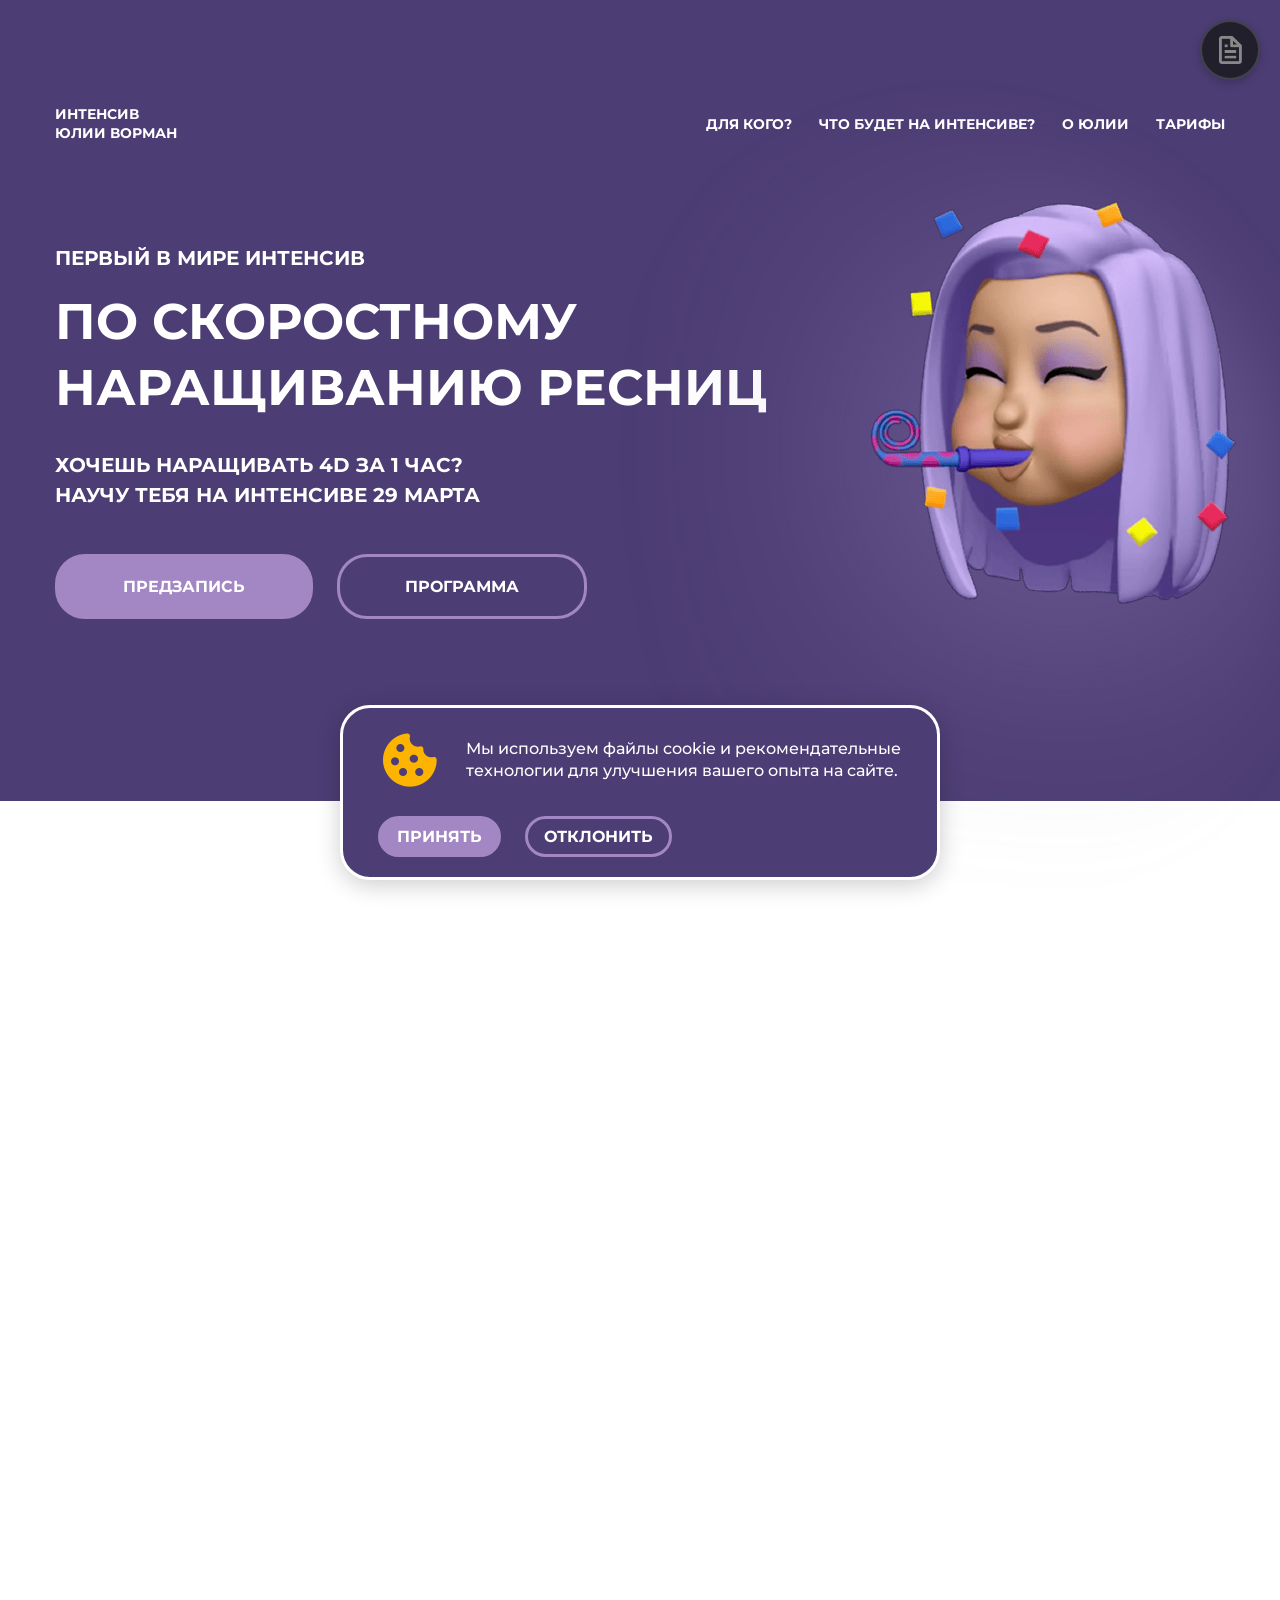
==== index.html @ 36157b06 "first commit" ====
<!DOCTYPE html>
<html lang="ru">
<head>
    <meta charset="UTF-8">
    <meta name="viewport" content="width=device-width, initial-scale=1.0, viewport-fit=cover">

    <!-- Для iOS -->
    <meta name="apple-mobile-web-app-capable" content="yes">
    <meta name="apple-mobile-web-app-status-bar-style" content="black-translucent">
    
    <!-- Для Android -->
    <meta name="theme-color" content="#4C3D74" media="(prefers-color-scheme: light)">
    <meta name="theme-color" content="#4C3D74" media="(prefers-color-scheme: dark)">

    <title>Онлайн-интенсив по наращиванию ресниц</title>

    <!-- Favicon -->
    <link rel="icon" type="image/png" href="./images/icons/favicon-96x96.png" sizes="96x96" />
    <link rel="icon" type="image/svg+xml" href="./images/icons/favicon.svg" />
    <link rel="shortcut icon" href="./images/icons/favicon.ico" />
    <link rel="apple-touch-icon" sizes="180x180" href="./images/icons/apple-touch-icon.png" />
    <link rel="manifest" href="./images/icons/site.webmanifest" />

    <!-- Для иконок с сайта Boxicons -->
    <link href='https://unpkg.com/boxicons@2.1.4/css/boxicons.min.css' rel='stylesheet'>
    
    <!-- Подключенные файлы CSS -->
    <link rel="stylesheet" href="css/style.css">
    <link rel="stylesheet" href="css/media.css">
</head>
<body>

    <!-- Анимация загрузки -->
    <div class="preloader">
        <div class="mascara-container">
            
            <div class="mascara-bottle"></div>
            
            
            <div class="mascara-cap"></div>
            
            
            <div class="mascara-brush">
                <div class="brush-handle">
                    <div class="brush-head"></div>
                    <div class="brush-bristles"></div>
                </div>
            </div>
            
            
            <div class="mascara-drops">
                <div class="drop"></div>
                <div class="drop"></div>
                <div class="drop"></div>
            </div>
            
            
            <div class="loading-text">Наносим тушь...</div>
        </div>
    </div>

    <!-- Шапка -->
    <header class="header" id="header">
        <div class="container">
            <div class="header__wrapper">
                <div class="header__logo">
                    <a href="index.html" class="logo">Интенсив <br class="br"> Юлии Ворман</a>
                </div>

                <!-- Бургер-меню с SVG -->
                <button class="burger-menu" id="burgerMenu" aria-label="Открыть меню">
                    <!-- SVG для меню (бургер) -->
                    <svg class="burger-icon menu-icon" xmlns="http://www.w3.org/2000/svg" height="24" viewBox="0 -960 960 960" width="24">
                        <path d="M120-240v-80h720v80H120Zm0-200v-80h720v80H120Zm0-200v-80h720v80H120Z"/>
                    </svg>
                
                    <!-- SVG для закрытия (крестик) -->
                    <svg class="burger-icon close-icon" xmlns="http://www.w3.org/2000/svg" height="24" viewBox="0 -960 960 960" width="24">
                        <path d="m256-200-56-56 224-224-224-224 56-56 224 224 224-224 56 56-224 224 224 224-56 56-224-224-224 224Z"/>
                    </svg>
                </button>

                <nav class="nav">
                    <ul class="nav__menu">
                        <li class="nav__list"><a href="#for-whom" class="nav__item">Для кого?</a></li>
                        <li class="nav__list"><a href="#program" class="nav__item">Что будет на интенсиве?</a></li>
                        <li class="nav__list"><a href="#about" class="nav__item">О Юлии</a></li>
                        <li class="nav__list"><a href="#pricing" class="nav__item">Тарифы</a></li>
                    </ul>
                </nav>
            </div>
        </div>
    </header>
        
    <!-- Главный экран -->
    <section class="banner">
        <div class="container">
            <div class="banner__info">
                <p class="banner__mini--title">Первый в мире интенсив</p>
                <h1 class="banner__title">По скоростному наращиванию ресниц</h1>
                <p class="banner__desc">Хочешь наращивать 4D за 1 час? Научу тебя на интенсиве 29 марта</p>
                <div class="btn__container">
                    <a href="#pricing" class="button" aria-label="Sign up">Предзапись</a>
                    <a href="#list__lessons" class="btn" aria-label="Program">Программа</a>
                </div>
            </div>

            <div class="banner__img">
                <img src="./images/main/Ellipse.png" class="bg-effect" alt="Effect" width="830" height="941" decoding="async">
                <img src="./images/main/banner.png" alt="Happy__woman" class="images" width="1024" height="1024" fetchpriority="high" decoding="async">
            </div>
        </div>
    </section>

    <!-- Для кого? -->
    <section class="for-whom" id="for-whom">
        <div class="container">
            <div class="for-whom__content">
                <h2 class="for-whom__title">Тебе на интенсив если ты</h2>
                <div class="for-whom__content--item">
                
                    <!-- Карточка 1 -->
                    <div class="for-whom__card-wrapper">
                        <div class="for-whom__card">
                            <img src="./images/expectation/woman_frowning.png" alt="Печальная девушка" class="for-whom__images" width="84" height="84" loading="lazy" decoding="async">
                            <p class="for-whom__desc">Лашмейкер, который делает наращивание <span class="for-whom__span">дольше одного часа?</span>
                            </p>
                        </div>
                    </div>

                    <!-- Карточка 2 -->
                    <div class="for-whom__card-wrapper">
                        <div class="for-whom__card">
                            <img src="./images/expectation/woman_student.png" alt="Студентка" class="for-whom__images" width="84" height="84" loading="lazy" decoding="async">
                            <p class="for-whom__desc">Мастер, который хочет <span class="for-whom__span">поменять мышление</span> о наращивании ресниц
                            </p>
                        </div>
                    </div>

                    <!-- Карточка 3 -->
                    <div class="for-whom__card-wrapper">
                        <div class="for-whom__card">
                            <img src="./images/expectation/woman_office-worker.png" alt="Девушка, работающая в офисе" class="for-whom__images" width="84" height="84" loading="lazy" decoding="async">
                            <p class="for-whom__desc">Специалист, которому необходимы <span  class="for-whom__span">поддержка и комьюнити рядом</span>
                            </p>
                        </div>
                    </div>
                </div>
            </div>

            <div class="for-whom__content--items">
                <p class="for-whom__text">Зарядись энергией и стань самым знаменитым мастером своего города</p>
                <a href="#pricing" class="button__for-whom" aria-label="Sign up">Предзапись</a>
                <img src="./images/main/super_woman.png" alt="Супер-девушка" class="super__woman--images" loading="lazy" width="243" height="243" decoding="async">
            </div>
        </div>
    </section>

    <!-- Что будет на интенсиве? -->
    <section class="program" id="program">
        <div class="container">
            <div class="program__content">
                <h2 class="program__content--title">На интенсиве тебя ждет</h2>
            
                <!-- ВСЕ элементы в одной grid-сетке -->
                <div class="program__content--menu">
                    <!-- Смайлы -->
                    <div class="program__content--list">
                        <img src="./images/expectation/star_struck.png" alt="Смайлик со звёздочками вместо глаз" class="program__images" width="58" height="58" loading="lazy" decoding="async">
                        <p class="program__desc"><span class="program__span">9 уроков</span> с домашними заданиями и проверкой</p>
                    </div>

                    <div class="program__content--list">
                        <img src="./images/expectation/smiling_with-heart-eyes.png" alt="Смайлик с влюблёнными глазами" class="program__images" width="58" height="58" loading="lazy" decoding="async">
                        <p class="program__desc"><span class="program__span">Мастермаинды</span> с обсуждением вопросов</p>
                    </div>

                    <div class="program__content--list">
                        <img src="./images/expectation/money_mouth-face.png" alt="Смайлик с долларами в глазах" class="program__images" width="58" height="58" loading="lazy" decoding="async">
                        <p class="program__desc">Деление на пары и создание <span class="program__span">активного комьюнити</span></p>
                    </div>

                    <!-- Подарки -->
                    <div class="program__content--list">
                        <img src="./images/pricing_plans/gift.png" alt="Коробка подарок" class="program__images" width="58" height="58" loading="lazy" decoding="async">
                        <p class="program__desc"><span class="program__span">Главный приз за активность на интенсиве</span></p>
                    </div>

                    <div class="program__content--list">
                        <img src="./images/pricing_plans/gift.png" alt="Коробка подарок" class="program__images" width="58" height="58" loading="lazy" decoding="async">
                        <p class="program__desc"><span class="program__span">Приз за работу для <br>самой активной пары</span></p>
                    </div>

                    <div class="program__content--list">
                        <img src="./images/pricing_plans/gift.png" alt="Коробка подарок" class="program__images" width="58" height="58" loading="lazy" decoding="async">
                        <p class="program__desc"><span class="program__span">Приз среди сторис с хештегом интенсива</span></p>
                    </div>
                </div>
            </div>
        </div>
    </section>

    <!-- О Юлии Ворман -->
    <section class="about">
        <div class="container">
            <div class="about__content" id="about">
                <h2 class="about__title">И, конечно, Юлия Ворман</h2>
                <p class="about__text"><span class="about__text--span">Больше 12 лет</span> я наращиваю ресницы <span class="about__text--span">за 1 час.</span> В профессии я развиваюсь <span class="about__text--span">с 2008 года</span> и, путём проб и ошибок, дошла <span class="about__text--span">до идеальных результатов!</span> Мои профессиональные навыки сделали меня <span class="about__text--span">многократным призёром,</span> а потом и <span class="about__text--span">судьёй международных чемпионатов по наращиванию ресниц.</span></p>

                <p class="about__text--item">Я основала <span class="about__text--item--span">сеть салонов VERSUS</span> и теперь активно запускаю свои обучения <span class="about__text--item--span">по скоростному наращиванию.</span> Ломаю стереотипы, <span class="about__text--item--span">учу мастеров поднимать чеки и зарабатывать миллионы.</span></p>

                <div class="indicators">
                    <div class="row">
                        <div class="indicator">
                            <h4 class="indicator_title">1 ЧАС</h4>
                            <p class="indicator_text">CAMOE БЫСТРОЕ 5D</p>
                        </div>
            
                        <div class="indicator">
                            <h4 class="indicator_title">12+ ЛЕТ</h4>
                            <p class="indicator_text">РАБОТАЮ В СВОЕЙ СФЕРЕ</p>
                        </div>
                    </div>
        
                    <div class="row">
                        <div class="indicator">
                            <h4 class="indicator_title">1+ МЛН</h4>
                            <p class="indicator_text">В МЕСЯЦ ДЕЛАЮ НА РЕСНИЦАХ</p>
                        </div>
            
                        <div class="indicator">
                            <h4 class="indicator_title">100000+</h4>
                            <p class="indicator_text">КЛИЕНТОК Я ОСЧАСТЛИВИЛА</p>
                        </div>
                    </div>
                </div>

                <p class="about__text--footer">Все мои наращивания я делаю за 1 - максимум 1.5 часа <span class="about__text--footer--span"><br>Хочешь также? Смотри программу и записывайся на интенсив</span></p>
            </div>
            <img src="./images/main/Maria_Lyadova.jpg" alt="Maria_Lyadova" class="about__main--images" width="399" height="491" fetchpriority="high" decoding="async">
        </div>
    </section>

    <!-- Лист уроков интенсива -->
    <section class="list__lessons">
        <div class="container">
            <div class="list__lessons__content">
                <h2 class="list__lessons--title">Вот такая программа интенсива</h2>
            </div>

            <div class="accordion" id="list__lessons">
                
                <!-- Урок 1 -->
                <hr class="accordion-item1">
                <div class="accordion-item">
                    <input type="checkbox" id="lesson1" class="accordion-toggle">
                    <label for="lesson1" class="accordion-label">
                        <span class="lesson-title">Урок <span class="lesson--title--number">1.</span> Вводный урок</span>
                        <span class="icon"></span>
                    </label>
                    <div class="accordion-content">
                        <div class="content-wrapper">
                            <p>Проанализируем основные ошибки в оформлении профиля. <br>Научимся создавать качественную аватарку и понятную, привлекающую шапку. <br>Разберем, как организовать хайлайтсы, чтобы они работали на вас.</p>
                        </div>
                    </div>
                </div>
            
                <!-- Урок 2 -->
                <div class="accordion-item">
                    <input type="checkbox" id="lesson2" class="accordion-toggle">
                    <label for="lesson2" class="accordion-label">
                        <span class="lesson-title">Урок <span class="lesson--title--number">2.</span> Скоростное снятие ресниц</span>
                        <span class="icon"></span>
                    </label>
                    <div class="accordion-content">
                        <div class="content-wrapper">
                            <p>Изучим профессиональные средства для безопасного и быстрого снятия ресниц. <br>Освоим технику аккуратного удаления без повреждения натуральных ресниц. <br>Разберем алгоритм действий, который позволит тратить на процедуру минимум времени.</p>
                        </div>
                    </div>
                </div>
            
                <!-- Урок 3 -->
                <div class="accordion-item">
                    <input type="checkbox" id="lesson3" class="accordion-toggle">
                    <label for="lesson3" class="accordion-label">
                        <span class="lesson-title">Урок <span class="lesson--title--number">3.</span> Работа с клеем. Как продлить носку</span>
                        <span class="icon"></span>
                    </label>
                    <div class="accordion-content">
                        <div class="content-wrapper">
                            <p>Разберем виды клея: как выбрать идеальный состав под температуру и влажность в вашем кабинете. <br>Научимся правильной технике нанесения и дозировки клея, чтобы избежать склеек и обеспечить комфорт. <br>Изучим секреты подготовки натуральных ресниц, которые напрямую влияют на долговечность носки.</p>
                        </div>
                    </div>
                </div>
            
                <!-- Урок 4 -->
                <div class="accordion-item">
                    <input type="checkbox" id="lesson4" class="accordion-toggle">
                    <label for="lesson4" class="accordion-label">
                        <span class="lesson-title">Урок <span class="lesson--title--number">4.</span> Здоровье мастера</span>
                        <span class="icon"></span>
                    </label>
                    <div class="accordion-content">
                        <div class="content-wrapper">
                            <p>Составим эргономичное расписание, чтобы избежать выгорания и равномерно распределять нагрузку. <br>Разберем упражнения для разминки спины, шеи и кистей рук до, после и во время процедуры. <br>Поговорим о важности правильного освещения и организации рабочего места для сохранения зрения и осанки.</p>
                        </div>
                    </div>
                </div>
            
                <!-- Урок 5 -->
                <div class="accordion-item">
                    <input type="checkbox" id="lesson5" class="accordion-toggle">
                    <label for="lesson5" class="accordion-label">
                        <span class="lesson-title">Урок <span class="lesson--title--number">5.</span> Личный бренд В Instagram: почему увядают коммерческие аккаунты</span>
                        <span class="icon"></span>
                    </label>
                    <div class="accordion-content">
                        <div class="content-wrapper">
                            <p>Проанализируем главные ошибки: отсутствие личности в аккаунте и безликий контент. <br>Узнаем, как выстроить доверительные отношения с аудиторией через личную историю и экспертизу. <br>Научимся создавать контент-план, который отражает ваш уникальный подход к работе и привлекает идеальных клиентов.</p>
                        </div>
                    </div>
                </div>

                <!-- Урок 6 -->
                <div class="accordion-item">
                    <input type="checkbox" id="lesson6" class="accordion-toggle">
                    <label for="lesson6" class="accordion-label">
                        <span class="lesson-title">Урок <span class="lesson--title--number">6.</span> Ломаем стереотипы моделирования: чем сложнее придумал, тем сложнее жить</span>
                        <span class="icon"></span>
                    </label>
                    <div class="accordion-content">
                        <div class="content-wrapper">
                            <p>Убедимся, что красиво — не значит сложно: как простота в моделировании выигрывает у вычурных дизайнов. <br>Научимся работать с природными данными клиента, чтобы подчеркнуть достоинства, а не маскировать их. <br>Разберем несколько универсальных и эффектных моделей, которые экономят время и всегда смотрятся выигрышно.</p>
                        </div>
                    </div>
                </div>

                <!-- Урок 7 -->
                <div class="accordion-item">
                    <input type="checkbox" id="lesson7" class="accordion-toggle">
                    <label for="lesson7" class="accordion-label">
                        <span class="lesson-title">Урок <span class="lesson--title--number">7.</span> Классическое наращивание ресниц</span>
                        <span class="icon"></span>
                    </label>
                    <div class="accordion-content">
                        <div class="content-wrapper">
                            <p>Отточим идеальную технику изоляции: отработаем движения до автоматизма для безупречного результата. <br>Разберем правила подбора длины и толщины реснички под природные данные клиента. <br>Узнаем, как добиться максимальной чистоты и аккуратности в классическом наращивании, которая ценится больше всего.</p>
                        </div>
                    </div>
                </div>
            
                <!-- Урок 8 -->
                <div class="accordion-item">
                    <input type="checkbox" id="lesson8" class="accordion-toggle">
                    <label for="lesson8" class="accordion-label">
                        <span class="lesson-title">Урок <span class="lesson--title--number">8.</span> Пучок. Как быстро и правильно оформить тебя, дружок?</span>
                        <span class="icon"></span>
                    </label>
                    <div class="accordion-content">
                        <div class="content-wrapper">
                            <p>Освоим несколько техник быстрого формирования ровного и аккуратного пучка без растрепывания. <br>Разберем частые ошибки при работе с объемом, которые приводят к склейкам и дискомфорту. <br>Научимся правильно подбирать пучки по длине и изгибу для создания гармоничного и естественного взгляда.</p>
                        </div>
                    </div>
                </div>
            
                <!-- Урок 9 -->
                <div class="accordion-item">
                    <input type="checkbox" id="lesson9" class="accordion-toggle">
                    <label for="lesson9" class="accordion-label">
                        <span class="lesson-title">Урок <span class="lesson--title--number">9.</span> Наращиваем объёмы 2D+</span>
                        <span class="icon"></span>
                    </label>
                    <div class="accordion-content">
                        <div class="content-wrapper">
                            <p>Узнаем, как работать с несколькими ресничками одновременно, сохраняя идеальную изоляцию и легкость. <br>Разберем схемы постановки объемов для разных форм глаз, чтобы результат выглядел опрятно. <br>Научимся контролировать расход материалов и время процедуры, чтобы работа с объемами была рентабельной.</p>
                        </div>
                    </div>
                </div>
            </div>

            <div class="list__lessons__content--items">
                <a href="#pricing" class="button__for-whom" aria-label="Sign up">Предзапись</a>
                <p class="list__lessons__desc">Все еще думаешь? <br> А места разбирают уже сейчас</p>
                <img src="./images/main/super_woman.png" alt="Супер-девушка" class="super__woman--images" loading="lazy" decoding="async" width="243" height="243">
            </div>
        </div>
    </section>

    <!-- Тарифы -->
    <section class="pricing">
        <div class="container">
            <div class="pricing__content">
                <h2 class="pricing__title">Тарифы участия</h2>
            </div>
            <div class="pricing__content--item">
                <div class="pricing__content__card--wrapper">
                    <div class="pricing__content--card" id="pricing">
                        <h3 class="pricing__content__card--title">Lite (самостоятельный)</h3>
                        <p class="pricing__content--desc"><span class="pricing__content--span">+</span> 9 подробных уроков</p>

                        <p class="pricing__content--desc"><span class="pricing__content--span">+</span> 9 заданий на построение скоростной работы</p>

                        <p class="pricing__content--desc"><span class="pricing__content--span">+</span> чат с единомышленниками</p>

                        <p class="pricing__content--desc"><span class="pricing__content--span">+</span> дополнительный урок: личный бренд для бьюти-сферы</p>

                        <p class="pricing__content--desc"><span class="pricing__content--span">-</span> <s>2 мастермаинда с Юлией Ворман</s></p>

                        <p class="pricing__content--desc"><span class="pricing__content--span">-</span> <s>личное ведение от Юлии Ворман</s></p>

                        <p class="pricing__content--duration">Длительность: 14 дней</p>
                        <div class="pricing__price-block">
                            <p class="pricing__content--condition">Каждые <span class="pricing__content__condition--span"> 20 оплат</span> + 1111 Р.</p>
                            <p class="pricing__content--price"><strong>6666 Р.</strong></p>
                        </div>
                        <div class="pricing__button-spacer"><a href="pre_recording.html?tariff=lite" class="pricing__content--button" target="_blank">Предзапись</a></div>
                        <img src="./images/pricing_plans/woman_with-class-face.png" alt="woman_with-class-face" class="pricing__content--images" loading="lazy" width="128" height="128" decoding="async">
                    </div>

                    <div class="pricing__content--card">
                        <h3 class="pricing__content__card--title">Plus (с куратором)</h3>
                        <p class="pricing__content--desc"><span class="pricing__content--span">+</span> 9 подробных уроков</p>

                        <p class="pricing__content--desc"><span class="pricing__content--span">+</span> 9 заданий на построение скоростной работы</p>

                        <p class="pricing__content--desc"><span class="pricing__content--span">+</span> чат с единомышленниками</p>

                        <p class="pricing__content--desc"><span class="pricing__content--span">+</span> дополнительный урок: личный бренд для бьюти-сферы</p>

                        <p class="pricing__content--desc"><span class="pricing__content--span">+</span> 2 мастермаинда с Юлией Ворман</p>

                        <p class="pricing__content--desc"><span class="pricing__content--span">-</span> <s>личное ведение от Юлии Ворман</s></p>

                        <p class="pricing__content--duration">Длительность: 14 дней</p>
                        <div class="pricing__price-block">
                            <p class="pricing__content--condition">Каждые <span class="pricing__content__condition--span"> 20 оплат</span> + 1111 Р.</p>
                            <p class="pricing__content--price"><strong>11111 Р.</strong></p>
                        </div>
                        <div class="pricing__button-spacer"><a href="pre_recording.html?tariff=plus" class="pricing__content--button" target="_blank">Предзапись</a></div>
                        <img src="./images/pricing_plans/woman_with-heart-eyes.png" alt="woman_with-heart-eyes" class="pricing__content--images" loading="lazy" decoding="async" width="128" height="128">
                    </div>

                    <div class="pricing__content--card">
                        <h3 class="pricing__content__card--title">Bomba (с Юлией Ворман)</h3>
                        <p class="pricing__content--desc"><span class="pricing__content--span">+</span> 9 подробных уроков</p>

                        <p class="pricing__content--desc"><span class="pricing__content--span">+</span> 9 заданий на построение скоростной работы</p>

                        <p class="pricing__content--desc"><span class="pricing__content--span">+</span> чат с единомышленниками</p>

                        <p class="pricing__content--desc"><span class="pricing__content--span">+</span> дополнительный урок: личный бренд для бьюти-сферы</p>

                        <p class="pricing__content--desc"><span class="pricing__content--span">+</span> 3 мастермаинда с Юлией Ворман</p>

                        <p class="pricing__content--desc"><span class="pricing__content--span">+</span> личное ведение от Юлии Ворман</p>

                        <p class="pricing__content--duration">Длительность: 14 дней</p>
                        <div class="pricing__price-block">
                            <p class="pricing__content--condition">Каждые <span class="pricing__content__condition--span"> 20 оплат</span> + 1111 Р.</p>
                            <p class="pricing__content--price"><strong>33333 Р.</strong></p>
                        </div>
                        <div class="pricing__button-spacer"><a href="pre_recording.html?tariff=bomba" class="pricing__content--button" target="_blank">Предзапись</a></div>
    
                        <img src="./images/pricing_plans/woman_with-star_stuck-face.png" alt="woman_with-star_stuck-face" class="pricing__content--images" loading="lazy" decoding="async" width="128" height="128" decoding="async">
                    </div>
                </div>
            </div>
            <div class="pricing__content--stories">
                <img src="./images/pricing_plans/gift.png" alt="Gift" class="pricing__content__images--gift" loading="lazy" decoding="async" width="66" height="66">
                <p class="pricing__content__stories--text">Идёте на интенсив? Выложите об этом сториз-шаблон с отметкой Юлии Ворман и вас будет ждать розыгрыш дополнительного подарка!</p>
                
                <div class="container__stories">
                    <a href="https://vk.com/uliavorman" class="btn__stories" aria-label="Stories-pattern" target="_blank">сториз-шаблон</a>
                    <a href="https://web.telegram.org/a/#382155805" class="short__name" target="_blank">@ULIAVORMAN</a>
                </div>
            </div>
        </div>
    </section>

    <!-- А такие вопросы могут возникнуть у вас -->
    <section class="questions">
        <div class="container">
            <div class="questions__content">
                <h2 class="questions__title">А такие вопросы могут быть у вас</h2>
            </div>

            <div class="questions__accordion" id="list__questions">
                
                <!-- Вопрос 1 -->
                <hr class="accordion-item1">
                <div class="accordion-item">
                    <input type="checkbox" id="question1" class="accordion-toggle">
                    <label for="question1" class="accordion-label">
                        <span class="question-title">Я точно всему научусь? У меня получится?</span>
                        <span class="icon"></span>
                    </label>
                    <div class="accordion-content">
                        <div class="content-wrapper">
                            <p>Да, конечно, если будешь выполнять все домашние задания в моменте, так же будешь действовать всем указаниям, потому что все очень важно. Так же мы поможем и направим для поисков своего предназначения с помощью нашего ведущего астролога.</p>
                        </div>
                    </div>
                </div>
            
                <!-- Вопрос 2 -->
                <div class="accordion-item">
                    <input type="checkbox" id="question2" class="accordion-toggle">
                    <label for="question2" class="accordion-label">
                        <span class="question-title">Как я буду учиться скоростному наращиванию онлайн?</span>
                        <span class="icon"></span>
                    </label>
                    <div class="accordion-content">
                        <div class="content-wrapper">
                            <p>Обучение проходит онлайн в личном кабинете: изучаешь уроки, выполняешь практические задания на моделях и отправляешь нам на проверку. Мы даем обратную связь, исправляем ошибки и помогаем на каждом этапе. Для результата важно следовать рекомендациям и делать задания вовремя. Дополнительно поддержим твое развитие через консультации астролога для раскрытия потенциала.</p>
                        </div>
                    </div>
                </div>
            
                <!-- Вопрос 3 -->
                <div class="accordion-item">
                    <input type="checkbox" id="question3" class="accordion-toggle">
                    <label for="question3" class="accordion-label">
                        <span class="question-title">Сколько времени будет уходить на выполнение дз?</span>
                        <span class="icon"></span>
                    </label>
                    <div class="accordion-content">
                        <div class="content-wrapper">
                            <p>На каждый урок, для выполнения дз будут предоставлены сутки.</p>
                        </div>
                    </div>
                </div>
            
                <!-- Вопрос 4 -->
                <div class="accordion-item">
                    <input type="checkbox" id="question4" class="accordion-toggle">
                    <label for="question4" class="accordion-label">
                        <span class="question-title">Как часто будут выходить уроки?</span>
                        <span class="icon"></span>
                    </label>
                    <div class="accordion-content">
                        <div class="content-wrapper">
                            <p>Каждый урок будет выходить в 12:00 (мск) Каждый день.</p>
                        </div>
                    </div>
                </div>
            
                <!-- Вопрос 5 -->
                <div class="accordion-item">
                    <input type="checkbox" id="question5" class="accordion-toggle">
                    <label for="question5" class="accordion-label">
                        <span class="question-title">Какая техника будет отрабатываться: ручная или ленточная?</span>
                        <span class="icon"></span>
                    </label>
                    <div class="accordion-content">
                        <div class="content-wrapper">
                            <p>Отрабатывается ручная техника — это золотой стандарт для качественного и долговечного наращивания. Ленточная техника (пучками) изучается отдельно как дополнительный навык, но в основе обучения — мастерство ручного Volume. Такой подход гарантирует безупречный результат и профессиональный рост.</p>
                        </div>
                    </div>
                </div>
            </div>
            <div class="for-whom__content--items">
                <a href="https://web.telegram.org/a/#382155805" target="_blank"><i class='bx bxl-telegram'></i></a>
                <p class="questions__text">У вас есть другой вопрос? Напишите мне в телеграм</p>
                <a href="https://web.telegram.org/a/#382155805" class="button__for-whom" aria-label="Write" target="_blank">Написать</a>
                <img src="./images/main/super_woman.png" alt="Супер-девушка" class="super__woman--images" loading="lazy"
                width="243" height="243" decoding="async">
            </div>
        </div>
    </section>

    <!-- Подвал -->
    <footer class="footer">
        <div class="container">
            <div class="footer__content">
                <!-- Левый блок -->
                <div class="footer__content--item">
                    <a href="index.html" class="footer__logo">Юлия Ворман</a>
                    <p class="inn">ИНН:</p>
                    <p class="ORRNIP">ОГРНИП:</p>
                </div>

                <!-- Центральный блок со стрелкой и иконками -->
                <div class="footer__center">
                    <!-- Стрелка вверх -->
                    <div class="up__button">
                        <a href="#header" class="up__link">
                            <i class='bx bx-up-arrow-alt'></i>
                        </a>
                    </div>
                
                    <!-- Иконки соцсетей -->
                    <div class="social__icons">
                        <a href="https://web.telegram.org/a/#382155805" class="telegram" target="_blank">
                            <?xml version="1.0" encoding="utf-8"?>
                            <svg fill="#FFFFFF" width="20px" height="20px" viewBox="0 0 32 32" xmlns="http://www.w3.org/2000/svg">
                                <path d="M29.919 6.163l-4.225 19.925c-0.319 1.406-1.15 1.756-2.331 1.094l-6.438-4.744-3.106 2.988c-0.344 0.344-0.631 0.631-1.294 0.631l0.463-6.556 11.931-10.781c0.519-0.462-0.113-0.719-0.806-0.256l-14.75 9.288-6.35-1.988c-1.381-0.431-1.406-1.381 0.288-2.044l24.837-9.569c1.15-0.431 2.156 0.256 1.781 2.013z"/>
                            </svg>
                        </a>

                        <a href="https://www.tiktok.com/@ulia_vorman?_t=ZS-8zpLGeSIM48&_r=1" class="tik_tok" target="_blank">
                            <?xml version="1.0" encoding="utf-8"?>
                            <svg width="20px" height="20px" viewBox="0 0 32 32" fill="none" xmlns="http://www.w3.org/2000/svg">
                                <path d="M8.45095 19.7926C8.60723 18.4987 9.1379 17.7743 10.1379 17.0317C11.5688 16.0259 13.3561 16.5948 13.3561 16.5948V13.2197C13.7907 13.2085 14.2254 13.2343 14.6551 13.2966V17.6401C14.6551 17.6401 12.8683 17.0712 11.4375 18.0775C10.438 18.8196 9.90623 19.5446 9.7505 20.8385C9.74562 21.5411 9.87747 22.4595 10.4847 23.2536C10.3345 23.1766 10.1815 23.0889 10.0256 22.9905C8.68807 22.0923 8.44444 20.7449 8.45095 19.7926ZM22.0352 6.97898C21.0509 5.90039 20.6786 4.81139 20.5441 4.04639H21.7823C21.7823 4.04639 21.5354 6.05224 23.3347 8.02482L23.3597 8.05134C22.8747 7.7463 22.43 7.38624 22.0352 6.97898ZM28 10.0369V14.293C28 14.293 26.42 14.2312 25.2507 13.9337C23.6179 13.5176 22.5685 12.8795 22.5685 12.8795C22.5685 12.8795 21.8436 12.4245 21.785 12.3928V21.1817C21.785 21.6711 21.651 22.8932 21.2424 23.9125C20.709 25.246 19.8859 26.1212 19.7345 26.3001C19.7345 26.3001 18.7334 27.4832 16.9672 28.28C15.3752 28.9987 13.9774 28.9805 13.5596 28.9987C13.5596 28.9987 11.1434 29.0944 8.96915 27.6814C8.49898 27.3699 8.06011 27.0172 7.6582 26.6277L7.66906 26.6355C9.84383 28.0485 12.2595 27.9528 12.2595 27.9528C12.6779 27.9346 14.0756 27.9528 15.6671 27.2341C17.4317 26.4374 18.4344 25.2543 18.4344 25.2543C18.5842 25.0754 19.4111 24.2001 19.9423 22.8662C20.3498 21.8474 20.4849 20.6247 20.4849 20.1354V11.3475C20.5435 11.3797 21.2679 11.8347 21.2679 11.8347C21.2679 11.8347 22.3179 12.4734 23.9506 12.8889C25.1204 13.1864 26.7 13.2483 26.7 13.2483V9.91314C27.2404 10.0343 27.7011 10.0671 28 10.0369Z" fill="#EE1D52"/>
                                <path d="M26.7009 9.91314V13.2472C26.7009 13.2472 25.1213 13.1853 23.9515 12.8879C22.3188 12.4718 21.2688 11.8337 21.2688 11.8337C21.2688 11.8337 20.5444 11.3787 20.4858 11.3464V20.1364C20.4858 20.6258 20.3518 21.8484 19.9432 22.8672C19.4098 24.2012 18.5867 25.0764 18.4353 25.2553C18.4353 25.2553 17.4337 26.4384 15.668 27.2352C14.0765 27.9539 12.6788 27.9357 12.2604 27.9539C12.2604 27.9539 9.84473 28.0496 7.66995 26.6366L7.6591 26.6288C7.42949 26.4064 7.21336 26.1717 7.01177 25.9257C6.31777 25.0795 5.89237 24.0789 5.78547 23.7934C5.78529 23.7922 5.78529 23.791 5.78547 23.7898C5.61347 23.2937 5.25209 22.1022 5.30147 20.9482C5.38883 18.9122 6.10507 17.6625 6.29444 17.3494C6.79597 16.4957 7.44828 15.7318 8.22233 15.0919C8.90538 14.5396 9.6796 14.1002 10.5132 13.7917C11.4144 13.4295 12.3794 13.2353 13.3565 13.2197V16.5948C13.3565 16.5948 11.5691 16.028 10.1388 17.0317C9.13879 17.7743 8.60812 18.4987 8.45185 19.7926C8.44534 20.7449 8.68897 22.0923 10.0254 22.991C10.1813 23.0898 10.3343 23.1775 10.4845 23.2541C10.7179 23.5576 11.0021 23.8221 11.3255 24.0368C12.631 24.8632 13.7249 24.9209 15.1238 24.3842C16.0565 24.0254 16.7586 23.2167 17.0842 22.3206C17.2888 21.7611 17.2861 21.1978 17.2861 20.6154V4.04639H20.5417C20.6763 4.81139 21.0485 5.90039 22.0328 6.97898C22.4276 7.38624 22.8724 7.7463 23.3573 8.05134C23.5006 8.19955 24.2331 8.93231 25.1734 9.38216C25.6596 9.61469 26.1722 9.79285 26.7009 9.91314Z" fill="#000000"/>
                                <path d="M4.48926 22.7568V22.7594L4.57004 22.9784C4.56076 22.9529 4.53074 22.8754 4.48926 22.7568Z" fill="#69C9D0"/>
                                <path d="M10.5128 13.7916C9.67919 14.1002 8.90498 14.5396 8.22192 15.0918C7.44763 15.7332 6.79548 16.4987 6.29458 17.354C6.10521 17.6661 5.38897 18.9168 5.30161 20.9528C5.25223 22.1068 5.61361 23.2983 5.78561 23.7944C5.78543 23.7956 5.78543 23.7968 5.78561 23.798C5.89413 24.081 6.31791 25.0815 7.01191 25.9303C7.2135 26.1763 7.42963 26.4111 7.65924 26.6334C6.92357 26.1457 6.26746 25.5562 5.71236 24.8839C5.02433 24.0451 4.60001 23.0549 4.48932 22.7626C4.48919 22.7605 4.48919 22.7584 4.48932 22.7564V22.7527C4.31677 22.2571 3.95431 21.0651 4.00477 19.9096C4.09213 17.8736 4.80838 16.6239 4.99775 16.3108C5.4985 15.4553 6.15067 14.6898 6.92509 14.0486C7.608 13.4961 8.38225 13.0567 9.21598 12.7484C9.73602 12.5416 10.2778 12.3891 10.8319 12.2934C11.6669 12.1537 12.5198 12.1415 13.3588 12.2575V13.2196C12.3808 13.2349 11.4148 13.4291 10.5128 13.7916Z" fill="#69C9D0"/>
                                <path d="M20.5438 4.04635H17.2881V20.6159C17.2881 21.1983 17.2881 21.76 17.0863 22.3211C16.7575 23.2167 16.058 24.0253 15.1258 24.3842C13.7265 24.923 12.6326 24.8632 11.3276 24.0368C11.0036 23.823 10.7187 23.5594 10.4844 23.2567C11.5962 23.8251 12.5913 23.8152 13.8241 23.341C14.7558 22.9821 15.4563 22.1734 15.784 21.2774C15.9891 20.7178 15.9864 20.1546 15.9864 19.5726V3H20.4819C20.4819 3 20.4315 3.41188 20.5438 4.04635ZM26.7002 8.99104V9.9131C26.1725 9.79263 25.6609 9.61447 25.1755 9.38213C24.2352 8.93228 23.5026 8.19952 23.3594 8.0513C23.5256 8.1559 23.6981 8.25106 23.8759 8.33629C25.0192 8.88339 26.1451 9.04669 26.7002 8.99104Z" fill="#69C9D0"/>
                            </svg>
                        </a>

                        <a href="https://vk.com/uliavorman" class="vk" target="_blank">
                            <i class='bx bxl-vk'></i>
                        </a>

                        <a href="https://www.youtube.com/@uliavorman" class="youtube" target="_blank">
                            <i class='bx bxl-youtube'></i>
                        </a>
                    </div>
                </div>

                <!-- Правый блок -->
                <div class="footer__contracts">
                    <a href="index.html" class="political__confidencial">Политика конфиденциальности</a>
                    <a href="index.html" class="oferta">Договор-оферта</a>
                    <a href="index.html" class="hire__me">Связаться с нами</a>
                </div>
            </div>
        </div>
    </footer>

    <!-- Файлы Cookie -->
    <input type="checkbox" id="cookie-toggle" class="cookie-toggle">
    
    <div class="cookie__notifications">
        <div class="container">
            <div class="cookie__content">
                <i class='bx bxs-cookie' style='color:#fdb400'></i>
                <p class="cookie__text">Мы используем файлы cookie и рекомендательные технологии для улучшения вашего опыта на сайте.</p>
            </div>
            
            <div class="cookie__container--label">
                <label for="cookie-toggle" class="cookie__accept">Принять</label>
                <label for="cookie-toggle" class="cookie__decline">Отклонить</label>
            </div>
        </div>
    </div>

    <!-- ДОКУМЕНТАЦИЯ -->
    <a href="./docs/Users_Guide.pdf" target="_blank" class="doc_toggle--btn" aria-label="Руководство пользователя"><i class='bx bx-file'></i></a>

    <script src="./js/script.js"></script>

    <!-- <script>
    document.documentElement.classList.add("no-scroll");
    document.body.classList.add("no-scroll");

    window.addEventListener("load", function () {
        setTimeout(function () {
            document.documentElement.classList.remove("no-scroll");
            document.body.classList.remove("no-scroll");
        }, 4500);
    });
    </script> -->

    <script>
    document.addEventListener("DOMContentLoaded", function () {
        const preloader = document.querySelector(".preloader");
        if (!preloader) return;

        document.documentElement.classList.add("no-scroll");
        document.body.classList.add("no-scroll");

        window.addEventListener("load", function () {
            setTimeout(function () {
                document.documentElement.classList.remove("no-scroll");
                document.body.classList.remove("no-scroll");
            }, 4500);
        });
    });
    </script>
</body>
</html>
---- css/style.css ----
/* Сброс всех стилей, которые идут по умолчанию */
@import "./reset.css";

/* * {
    outline: 4px solid green !important;
} */

/* Объявление переменной root для свойств */
:root {
    --primary-color: #4C3D74;

    --primary-alternaite-color: #504178;

    --secondary-color: #FFFFFF;

    --border-radius: 30px;

    --primary-color-button: #A387C4;

    --transition: 0.3s ease;

    --prefers-color-scheme: #000000;

    --font-family: 'Montserrat', system-ui, sans-serif;

    --background-color-card: #F2EEF7;

    --background-color-footer: #251933;

    --input-color: #F8F1FF;

    --border-radius-btn-register-login: 7px;

    --background-color--btn-register-login: #985ACE;
}

/* Подключение шрифта "Montserrat" */
@font-face {
	font-family: 'Montserrat';
	src: url('../fonts/Montserrat/Montserrat-Medium.woff2') format('woff2');
	font-weight: 500;
	font-style: normal;
	font-display: swap;
}

@font-face {
	font-family: 'Montserrat';
	src: url('../fonts/Montserrat/Montserrat-Bold.woff2') format('woff2');
	font-weight: 700;
	font-style: normal;
	font-display: swap;
}

/* Анимация загрузки */
.preloader {
    position: fixed;
    top: 0;
    left: 0;
    width: 100%;
    height: 100%;
    background-color: var(--primary-color);
    display: flex;
    justify-content: center;
    align-items: center;
    z-index: 9999;
    animation: fadeOut 0.5s ease-in-out 4s forwards;

    touch-action: none;
}

/* Контейнер */
.mascara-container {
    position: relative;
    width: 150px;
    height: 200px;
}

/* Флакон туши */
.mascara-bottle {
    position: absolute;
    bottom: 0;
    left: 50%;
    transform: translateX(-50%);
    width: 80px;
    height: 120px;
    background: linear-gradient(45deg, #2A1F40, #1A132D);
    border-radius: 10px;
    box-shadow: 0 5px 15px rgba(0, 0, 0, 0.3),inset 0 -10px 20px rgba(255, 255, 255, 0.1);
}

/* Крышка туши */
.mascara-cap {
    position: absolute;
    bottom: 120px;
    left: 50%;
    transform: translateX(-50%);
    width: 60px;
    height: 25px;
    background: linear-gradient(45deg, #A387C4, #8A63B5);
    border-radius: 5px;
    box-shadow: 0 3px 10px rgba(0, 0, 0, 0.2);
}

/* Щёточка */
.mascara-brush {
    position: absolute;
    bottom: 145px;
    left: 50%;
    transform: translateX(-50%);
    z-index: 10;
    animation: brushMove 3s ease-in-out infinite;
}

/* Держатель щёточки (черная палочка) */
.brush-handle {
    width: 8px;
    height: 80px;
    background: #000000;
    border-radius: 4px;
    position: relative;
}

/* Сама щёточка (белая) */
.brush-head {
    position: absolute;
    bottom: -15px;
    left: 50%;
    transform: translateX(-50%);
    width: 25px;
    height: 30px;
    background: linear-gradient(to bottom, var(--secondary-color), #f0f0f0);
    border-radius: 50% 50% 0 0;
    clip-path: polygon(0 0, 100% 0, 100% 100%, 50% 85%, 0 100%);
    box-shadow: 0 3px 10px rgba(0, 0, 0, 0.2);
}

/* Ворсинки щёточки */
.brush-bristles {
    position: absolute;
    bottom: -20px;
    left: 50%;
    transform: translateX(-50%);
    width: 20px;
    height: 15px;
    background: var(--secondary-color);
    border-radius: 50% 50% 0 0;
}

/* Анимация движения щёточки */
@keyframes brushMove {
    0% {
        transform: translateX(-50%) translateY(0) rotate(0deg);
    }
    20% {
        transform: translateX(-50%) translateY(-40px) rotate(-5deg);
    }
    35% {
        transform: translateX(-50%) translateY(-20px) rotate(2deg);
    }
    50% {
        transform: translateX(-50%) translateY(-35px) rotate(-3deg);
    }
    65% {
        transform: translateX(-50%) translateY(-15px) rotate(1deg);
    }
    80% {
        transform: translateX(-50%) translateY(-60px) rotate(0deg);
    }
    100% {
        transform: translateX(-50%) translateY(-60px) rotate(0deg);
    }
}

/* Капли туши */
.mascara-drops {
    position: absolute;
    bottom: 50px;
    left: 50%;
    transform: translateX(-50%);
    width: 60px;
    height: 40px;
}

.drop {
    position: absolute;
    width: 8px;
    height: 12px;
    background: #A387C4;
    border-radius: 50%;
    opacity: 0;
}

.drop:nth-child(1) {
    left: 10px;
    animation: dropFall 2s ease-in-out infinite;
}

.drop:nth-child(2) {
    left: 25px;
    animation: dropFall 2s ease-in-out 0.5s infinite;
}

.drop:nth-child(3) {
    left: 40px;
    animation: dropFall 2s ease-in-out 1s infinite;
}

@keyframes dropFall {
    0% {
        opacity: 0;
        transform: translateY(-20px);
    }
    30% {
        opacity: 1;
        transform: translateY(0);
    }
    70% {
        opacity: 0.5;
        transform: translateY(20px);
    }
    100% {
        opacity: 0;
        transform: translateY(40px);
    }
}

/* Текст загрузки */
.loading-text {
    position: absolute;
    bottom: -50px;
    left: 50%;
    transform: translateX(-50%);
    color: var(--secondary-color);
    font-size: 16px;
    opacity: 0;
    animation: textAppear 2s ease-in-out 1s forwards;
    font-family: var(--font-family);
    white-space: nowrap;
    width: auto;
}

@keyframes textAppear {
    0% {
        opacity: 0;
        transform: translateX(-50%) translateY(10px);
    }
    100% {
        opacity: 1;
        transform: translateX(-50%) translateY(0);
    }
}

/* Исчезновение прелоадера */
@keyframes fadeOut {
    to {
        opacity: 0;
        visibility: hidden;
    }
}

/* Контент сайта */
.content {
    opacity: 0;
    animation: fadeIn 0.5s ease-in-out 4.5s forwards;
}

@keyframes fadeIn {
    to { opacity: 1; }
}

/* Общие стили для всей страницы */
html.no-scroll,
body.no-scroll {
    overflow: hidden;
    height: 100%;
}

body {
    overflow-x: hidden;
    -webkit-touch-callout: none; /* iOS Safari */
    -webkit-user-select: none;   /* Safari */
    -khtml-user-select: none;    /* Konqueror HTML */
    -moz-user-select: none;      /* Firefox */
    -ms-user-select: none;       /* Internet Explorer/Edge */
    user-select: none;           /* Non-prefixed version */
}

input, textarea {
    -webkit-user-select: text;
    -moz-user-select: text;
    -ms-user-select: text;
    user-select: text;
}

html {
    scroll-behavior: smooth;
    scroll-padding-top: 100px;
}

.container {
    max-width: 1200px;
    margin: 0 auto;
    padding: 0 15px;
    width: 100%;
    position: relative;
    box-sizing: border-box;
}

/* БУРГЕР-МЕНЮ (БАЗОВЫЕ СТИЛИ) */
.burger-menu {
    display: none;
    background: transparent;
    border: none;
    cursor: pointer;
    padding: 0;
    width: 40px;
    height: 40px;
    position: relative;
    z-index: 1001;
}

.burger-icon {
    position: absolute;
    top: 50%;
    left: 50%;
    transform: translate(-50%, -50%);
    transition: var(--transition);
    fill: var(--secondary-color);
}

/* Иконка закрытия скрыта по умолчанию */
.close-icon {
    opacity: 0;
    visibility: hidden;
}

/* Когда меню открыто - показан крестик, а бургер скрыт */
.burger-menu.active .menu-icon {
    opacity: 0;
    visibility: hidden;
}

.burger-menu.active .close-icon {
    opacity: 1;
    visibility: visible;
}

/* Тёмная тема без JS
@media (prefers-color-scheme: dark) {
    body {
        background-color: var(--prefers-color-scheme);
        color: var(--secondary-color);
    }
} */

/* Шапка */
.header {
    padding-top: 105px;
    background-color: var(--primary-color);
}

.header__wrapper {
    display: flex;
    align-items: center;
    justify-content: space-between;
}

.logo {
    font-family: var(--font-family);
    font-weight: 700;
    font-size: 14px;
    line-height: 19px;
    color: var(--secondary-color);
    text-transform: uppercase;
    cursor: pointer;
    transition: var(--transition);
}

.logo:hover {
    color: var(--primary-color-button);
    text-shadow: 0 0 5px rgba(163, 135, 196, 0.3);
}

.nav__menu {
    display: flex;
    align-items: center;
    column-gap: 27px;
    list-style-type: none;
}

.nav__item {
    font-family: var(--font-family);
    font-weight: 700;
    font-size: 14px;
    color: var(--secondary-color);
    text-transform: uppercase;
    transition: var(--transition);
    cursor: pointer;
}

.nav__item:hover {
    color: var(--primary-color-button);
    text-shadow: 0 0 5px rgba(163, 135, 196, 0.3);
}

/* Главный экран */
.banner {
    padding-top: 103px;
    background-color: var(--primary-color);
}

.banner__mini--title {
    font-family: var(--font-family);
    font-weight: 700;
    font-size: 20px;
    color: var(--secondary-color);
    text-transform: uppercase;
}

.banner__title {
    font-family: var(--font-family);
    font-weight: 700;
    font-size: 50px;
    line-height: 66px;
    color: var(--secondary-color);
    text-transform: uppercase;
    max-width: 761px;
    margin-top: 19px;
}

.banner__desc {
    font-family: var(--font-family);
    font-weight: 700;
    font-size: 20px;
    line-height: 150%;
    color: var(--secondary-color);
    margin-top: 29px;
    max-width: 485px;
    text-transform: uppercase;
}

.btn__container {
    display: flex;
	align-items: center;
	column-gap: 24px;
    margin-top: 44px;
    padding-bottom: 182px;
}

.button {
    background-color: var(--primary-color-button);
    border-radius: var(--border-radius);
    padding: 20px 65px;
    font-family: var(--font-family);
    font-size: 16px;
    font-weight: 700;
    color: var(--secondary-color);
    text-transform: uppercase;
    transition: var(--transition);
    border: 3px solid var(--primary-color-button);
    text-align: center;
}

.button:hover {
    border: 3px solid var(--primary-color-button);
    background-color: transparent;
    color: var(--secondary-color);
    box-shadow: 0 0 15px rgba(163, 135, 196, 0.6), inset 0 0 15px rgba(163, 135, 196, 0.1);
    text-shadow: 0 0 5px rgba(163, 135, 196, 0.3);
}

.btn {
    border-radius: var(--border-radius);
    background-color: transparent;
    color: var(--secondary-color);
    padding: 20px 65px;
    font-weight: 700;
    font-family: var(--font-family);
    font-size: 16px;
    border: 3px solid var(--primary-color-button);
    text-transform: uppercase;
    transition: var(--transition);
    text-align: center;
}

.btn:hover {
    background-color: var(--primary-color-button);
    color: var(--secondary-color);
    border-color: var(--primary-color-button);
    box-shadow: 0 5px 15px rgba(163, 135, 196, 0.4);
}

.images {
    position: absolute;
    right: 0;
    top: -47px;
    width: 373px;
    max-width: 100%;
    z-index: 2;
    transition: transform var(--transition);
    cursor: pointer;
}

.images:hover {
    transform: scale(1.1);
}

.bg-effect {
    position: absolute;
    width: 718px;
    height: 800px;
    left: 50%;
    top: -120px;
    border-radius: 50%;
    filter: blur(30px);
    z-index: 1;
    left: 75%;
    transform: translateX(-50%);
    max-width: 80vw;
}

/* Для кого? */
.for-whom {
    padding-top: 167px;
}

.for-whom__title {
    font-family: var(--font-family);
    font-size: 50px;
    font-weight: 700;
    text-align: center;
    text-transform: uppercase;
    color: var(--primary-alternaite-color);
    margin-bottom: 46px;
}

.for-whom__content--item {
    display: flex;
    justify-content: center;
    column-gap: 26px;
    margin-top: 46px;
    margin-bottom: 43px;
}

/* Обертка для карточки чтобы изображение не обрезалось */
.for-whom__card-wrapper {
    position: relative;
    margin-left: 42px;
}

.for-whom__card {
    background: var(--background-color-card);
    border: 3px solid var(--primary-color);
    border-radius: var(--border-radius);
    width: 341px;
    min-height: 138px;
    padding: 20px 20px 20px 60px;
    position: relative;
    display: flex;
    align-items: center;
}

.for-whom__card--between {
    display: flex;
    align-items: center;
    gap: 15px;
    width: 100%;
}

.for-whom__images {
    width: 84px;
    height: 84px;
    position: absolute;
    left: -42px;
    top: 45%;
    transform: translateY(-50%);
    z-index: 2;
}

.for-whom__desc {
    color: var(--primary-color);
    font-size: 16px;
    font-family: var(--font-family);
    line-height: 130%;
    text-transform: uppercase;
    margin: 0;
    padding-left: 5px;
    width: 100%;
}

.for-whom__span {
    color: var(--primary-color);
    font-weight: 700;
}

.for-whom__content--items {
    display: flex;
    align-items: center;
    column-gap: 33px;
    position: relative;
    padding-bottom: 180px;
}

.for-whom__text {
    font-family: var(--font-family);
    font-weight: 700;
    font-size: 20px;
    line-height: 150%;
    color: var(--primary-color);
    text-transform: uppercase;
    width: 511px;
}

.button__for-whom {
    background-color: var(--primary-color-button);
    border-radius: var(--border-radius);
    padding: 20px 65px;
    font-family: var(--font-family);
    font-size: 16px;
    font-weight: 700;
    color: var(--secondary-color);
    text-transform: uppercase;
    transition: var(--transition);
    border: 3px solid var(--primary-color-button);
    text-align: center;
}

.button__for-whom:hover {
    background-color: transparent;
    color: var(--primary-color-button);
    border-color: var(--primary-color-button);
    box-shadow: 0 5px 15px rgba(163, 135, 196, 0.4);
}

.super__woman--images {
    position: absolute;
    right: 0;
    top: 1px;
    width: 243px;
    height: 243px;
}

/* Что будет на интенсиве? */
.program {
    background-color: var(--primary-color);
    padding-top: 168px;
}

.program__content--title {
    color: var(--secondary-color);
    font-family: var(--font-family);
    font-size: 50px;
    text-align: center;
    text-transform: uppercase;
    font-weight: 700;
    margin-bottom: 38px;
}

.program__content--menu {
    display: grid;
    grid-template-columns: repeat(3, 1fr);
    gap: 30px;
    justify-content: center;
}

.program__content--list {
    display: flex;
    align-items: center;
    gap: 23px;
    min-width: 0;
}

.program__images {
    width: 58px;
    height: 58px;
    flex-shrink: 0;
    transition: var(--transition);
    cursor: pointer;
}

.program__images:hover {
    transform: scale(1.1);
}

.program__desc {
    font-size: 16px;
    line-height: 150%;
    color: var(--secondary-color);
    font-weight: 500;
    font-family: var(--font-family);
    text-transform: uppercase;
    margin: 0;
}

.program__span {
    font-size: 16px;
    line-height: 150%;
    color: var(--secondary-color);
    font-weight: 700;
    font-family: var(--font-family);
    text-transform: uppercase;
}

/* О Юлии Ворман */
.about {
    padding-top: 146px;
    background-color: var(--primary-color);
}

.about__title {
    font-family: var(--font-family);
    font-weight: 700;
    font-size: 50px;
    color: var(--secondary-color);
    text-align: center;
    text-transform: uppercase;
    margin-bottom: 31px;
}

.about__text {
    width: 673px;
    text-transform: uppercase;
    font-family: var(--font-family);
    font-weight: 500;
    font-size: 16px;
    line-height: 150%;
    color: var(--secondary-color);
    margin-bottom: 38px;
}

.about__text--span {
    font-weight: 700;
}

.about__text--item {
    width: 666px;
    text-transform: uppercase;
    font-family: var(--font-family);
    font-weight: 500;
    font-size: 16px;
    line-height: 150%;
    color: var(--secondary-color);
    margin-bottom: 20px;
}

.about__text--item--span {
    font-weight: 700;
}

/* Стили для индикаторов - Уменьшено расстояние между колонками */
.indicators {
    display: flex;
    flex-direction: column;
    gap: 20px;
    margin-bottom: 18px;
}

.row {
    display: flex;
    justify-content: space-between;
    width: 59%;
}

.indicator {
    flex: 0 1 49%;
}

.indicator_title {
    margin-bottom: 7px;
    font-family: var(--font-family);
    font-weight: 700;
    font-size: 50px;
    line-height: 66px;
    color: var(--secondary-color);
}

.indicator_text {
    text-transform: uppercase;
    font-family: var(--font-family);
    font-weight: 500;
    font-size: 16px;
    line-height: 150%;
    color: var(--secondary-color);
}

.about__text--footer {
    font-family: var(--font-family);
    font-weight: 500;
    font-size: 16px;
    line-height: 150%;
    color: var(--secondary-color);
    width: 645px;
    text-transform: uppercase;
    padding-bottom: 176px;
}

.about__text--footer--span {
    font-weight: 700;
}

.about__main--images {
    position: absolute;
    right: 100px;
    top: 122px;
    width: 349px;
    height: 451px;
    border-radius: var(--border-radius);
}

/* Лист уроков интенсива */
.list__lessons {
    padding-top: 168px;
}

.list__lessons--title {
    font-family: var(--font-family);
    font-weight: 700;
    font-size: 50px;
    color: var(--primary-alternaite-color);
    text-transform: uppercase;
    text-align: center;
    margin-bottom: 46px;
}

.accordion-item1 {
    border-bottom: 3px solid var(--primary-color);
}

.accordion {
    width: 100%;
    padding-bottom: 50px;
}

.accordion-item {
    border-bottom: 3px solid var(--primary-color);
}

.accordion-toggle {
    display: none;
}

.accordion-label {
    display: flex;
    justify-content: space-between;
    align-items: center;
    padding-top: 20px;
    padding-bottom: 20px;
    padding-left: 0;
    padding-right: 8px;
    cursor: pointer;
    transition: background-color 0.3s;
}

.accordion-label:hover {
    background-color: transparent !important;
}

.lesson-title {
    font-size: 18px;
    font-weight: 500;
    color: var(--primary-color);
    font-family: var(--font-family);
    text-transform: uppercase;
}

.icon {
    position: relative;
    width: 20px;
    height: 20px;
    flex-shrink: 0;
    margin-left: 15px;
}

.icon::before, .icon::after {
    content: '';
    position: absolute;
    background-color: var(--primary-color);
    transition: var(--transition);
}

/* Горизонтальная линия плюса */
.icon::before {
    top: 50%;
    left: 0;
    width: 100%;
    height: 2px;
    transform: translateY(-50%);
}

/* Вертикальная линия плюса */
.icon::after {
    top: 0;
    left: 50%;
    width: 2px;
    height: 100%;
    transform: translateX(-50%);
}

/* Анимация при открытии - превращение плюса в минус */
.accordion-toggle:checked + .accordion-label .icon::after {
    transform: translateX(-50%) rotate(90deg);
    opacity: 0;
}

.accordion-toggle:checked + .accordion-label .icon::before {
    transform: translateY(-50%) rotate(180deg);
}

.accordion-content {
    max-height: 0;
    overflow: hidden;
    padding: 0 25px;
    transition: max-height 0.4s ease, padding 0.4s ease;
    background-color: transparent !important;
    font-size: 15px;
    line-height: 1.6;
    color: var(--primary-color);
}

/* Когда аккордеон открыт */
.accordion-toggle:checked ~ .accordion-content {
    max-height: 300px;
    padding: 5px 25px 20px;
}

.content-wrapper {
    padding: 5px 0;
}

.list__lessons__content--items {
    display: flex;
    align-items: center;
    column-gap: 40px;
    position: relative;
    padding-bottom: 180px;
}

.list__lessons__desc {
    font-family: var(--font-family);
    font-weight: 700;
    font-size: 20px;
    line-height: 150%;
    color: var(--primary-color);
    width: 350px;
}

.lesson--title--number {
    font-weight: 700;
}

/* Тарифы */
.pricing {
    background-color: var(--primary-color);
    padding-top: 168px;
}

.pricing__title {
    font-family: var(--font-family);
    font-weight: 700;
    font-size: 50px;
    text-align: center;
    color: var(--secondary-color);
    text-transform: uppercase;
    margin-bottom: 46px;
}

.pricing__content__card--wrapper {
    display: flex;
    justify-content: center;
    column-gap: 38px;
}

.pricing__content--card {
    background-color: var(--background-color-card);
    border-radius: var(--border-radius);
    width: 375px;
    padding: 57px 30px 0 36px;
    position: relative;
}

.pricing__content__card--title {
    font-family: var(--font-family);
    font-weight: 700;
    font-size: 16px;
    color: var(--primary-color);
    text-transform: uppercase;
    margin-bottom: 15px;
}

.pricing__content--desc {
    font-family: var(--font-family);
    font-weight: 500;
    font-size: 15px;
    line-height: 150%;
    text-transform: uppercase;
    color: var(--primary-color);
    margin-bottom: 8px;
    display: flex;
    gap: 8px;
}

.pricing__content--span {
    font-weight: 700;
    font-size: 25px;
    flex-shrink: 0;
}

.pricing__content--duration {
    font-family: var(--font-family);
    font-weight: 700;
    font-size: 16px;
    color: var(--primary-color);
    text-transform: uppercase;
    margin-top: 18px;
    margin-bottom: 8px;
}

.pricing__content--condition {
    display: inline-block;
    font-family: var(--font-family);
    font-weight: 500;
    font-size: 12px;
    color: var(--primary-color);
    text-transform: uppercase;
    margin: 0;
    margin-right: 50px;
    text-align: center;
    margin-bottom: 47px;
}

.pricing__content__condition--span {
    font-weight: 700;
}

.pricing__content--price {
    display: inline-block;
    font-family: var(--font-family);
    font-weight: 700;
    font-size: 16px;
    color: var(--primary-color);
    margin: 0;
    text-align: center;
}

.pricing__content--button {
    background-color: var(--primary-color-button);
    border-radius: var(--border-radius);
    padding: 20px 75px;
    font-family: var(--font-family);
    font-size: 16px;
    font-weight: 700;
    color: var(--secondary-color);
    text-transform: uppercase;
    transition: var(--transition);
    border: 3px solid var(--primary-color-button);
    margin-left: 10px;
}

.pricing__content--button:hover {
    border: 3px solid var(--primary-color);
    background-color: var(--primary-color-button);
    color: var(--secondary-color);
    border-color: var(--primary-color-button);
    box-shadow: 0 0 15px rgba(163, 135, 196, 0.6), inset 0 0 15px rgba(163, 135, 196, 0.1);
    text-shadow: 0 0 5px rgba(163, 135, 196, 0.3);
}

.pricing__content--images {
    position: absolute;
    top: -40px;
    left: 275px;
    width: 128px;
    height: 128px;
    object-fit: cover;
    transition: var(--transition);
    cursor: pointer;
}

.pricing__content--images:hover {
    transform: scale(1.1) rotate(5deg);
}

.pricing__content--stories {
    padding-top: 100px;
    padding-bottom: 177px;
    display: flex;
    column-gap: 30px;
    align-items: center;
}

.pricing__content__images--gift {
    width: 67px;
    height: 67px;
    transition: var(--transition);
    cursor: pointer;
}

.pricing__content__images--gift:hover {
    transform: scale(1.1);
}

.pricing__content__stories--text {
    width: 570px;
    font-family: var(--font-family);
    font-weight: 700;
    font-size: 16px;
    line-height: 150%;
    color: var(--secondary-color);
    text-transform: uppercase;
}

.btn__stories {
    border: 4px solid var(--primary-color-button);
    background-color: transparent;
    color: var(--secondary-color);
    padding: 20px 40px;
    text-align: center;
    border-radius: var(--border-radius);
    text-transform: uppercase;
    font-size: 16px;
    font-family: var(--font-family);
    font-weight: 700;
    width: 245px;
    transition: var(--transition);
}

.btn__stories:hover {
    background-color: var(--primary-color-button);
    color: var(--secondary-color);
    border-color: var(--primary-color-button);
    box-shadow: 0 5px 15px rgba(163, 135, 196, 0.4);
}

.short__name {
    text-transform: uppercase;
    color: var(--secondary-color);
    font-size: 16px;
    font-weight: 700;
    font-family: var(--font-family);
    transition: var(--transition);
    margin-left: 44px;
    text-decoration: none;
}

.short__name:hover {
    color: var(--primary-color-button);
}

/* А такие вопросы могут возникнуть у вас */
.questions {
    padding-top: 156px;
}

.questions__title {
    font-family: var(--font-family);
    font-weight: 700;
    font-size: 50px;
    color: var(--primary-alternaite-color);
    text-align: center;
    text-transform: uppercase;
    margin-bottom: 46px;
}

.questions__accordion {
    width: 100%;
    padding-bottom: 69px;
}

.accordion-item1 {
    border-bottom: 3px solid var(--primary-color);
}

.accordion-item {
    border-bottom: 3px solid var(--primary-color);
}

.accordion-toggle {
    display: none;
}

.accordion-label {
    display: flex;
    justify-content: space-between;
    align-items: center;
    padding-top: 20px;
    padding-bottom: 20px;
    padding-left: 0;
    padding-right: 8px;
    cursor: pointer;
    transition: background-color 0.3s;
}

.accordion-label:hover {
    background-color: transparent !important;
}

.question-title {
    font-size: 18px;
    font-weight: 500;
    color: var(--primary-color);
    font-family: var(--font-family);
    text-transform: uppercase;
}

.icon {
    position: relative;
    width: 20px;
    height: 20px;
    flex-shrink: 0;
    margin-left: 15px;
}

.icon::before, .icon::after {
    content: '';
    position: absolute;
    background-color: var(--primary-color);
    transition: var(--transition);
}

/* Горизонтальная линия плюса */
.icon::before {
    top: 50%;
    left: 0;
    width: 100%;
    height: 2px;
    transform: translateY(-50%);
}

/* Вертикальная линия плюса */
.icon::after {
    top: 0;
    left: 50%;
    width: 2px;
    height: 100%;
    transform: translateX(-50%);
}

/* Анимация при открытии - превращение плюса в минус */
.accordion-toggle:checked + .accordion-label .icon::after {
    transform: translateX(-50%) rotate(90deg);
    opacity: 0;
}

.accordion-toggle:checked + .accordion-label .icon::before {
    transform: translateY(-50%) rotate(180deg);
}

/* Когда аккордеон открыт */
.accordion-toggle:checked ~ .accordion-content {
    max-height: 300px;
    padding: 5px 25px 20px;
}

.accordion-content {
    max-height: 0;
    overflow: hidden;
    padding: 0 25px;
    transition: max-height 0.4s ease, padding 0.4s ease;
    background-color: var(--secondary-color);
    font-size: 15px;
    line-height: 1.6;
    color: var(--primary-color);
}

.content-wrapper {
    padding: 5px 0;
}

.bx.bxl-telegram {
    color: var(--prefers-color-scheme);
    font-size: 50px;
    cursor: pointer;
    transition: var(--transition);
}

.bx.bxl-telegram:hover {
    color: var(--primary-color);
}

.questions__text {
    font-family: var(--font-family);
    font-weight: 700;
    font-size: 20px;
    line-height: 150%;
    color: var(--primary-color);
    text-transform: uppercase;
    width: 399px;
}

/* Подвал */
.footer {
    padding-top: 125px;
    padding-bottom: 109px;
    background-color: var(--background-color-footer);
    width: 100%;
    position: relative;
}

.footer__content {
    display: flex;
    align-items: flex-start;
    justify-content: space-between;
    position: relative;
}

.footer__content--item {
    flex: 1;
}

.footer__logo {
    font-family: var(--font-family);
    font-weight: 700;
    font-size: 16px;
    color: var(--secondary-color);
    text-transform: uppercase;
    cursor: pointer;
    transition: var(--transition);
}

.footer__logo:hover {
    color: var(--primary-color-button);
}

.inn {
    font-family: var(--font-family);
    font-weight: 700;
    font-size: 16px;
    color: var(--secondary-color);
    text-transform: uppercase;
    margin-top: 8px;
    margin-bottom: 8px;
}

.ORRNIP {
    font-family: var(--font-family);
    font-weight: 700;
    font-size: 16px;
    color: var(--secondary-color);
    text-transform: uppercase;
    line-height: 1.4;
}

/* Центральный блок */
.footer__center {
    position: absolute;
    left: 50%;
    top: 75%;
    transform: translate(-50%, -50%);
    display: flex;
    flex-direction: column;
    align-items: center;
    gap: 20px;
}

/* Стрелка вверх */
.up__button {
    cursor: pointer;
}

.up__link {
    text-decoration: none;
    color: var(--secondary-color);
    display: block;
    transition: var(--transition);
}

.bx.bx-up-arrow-alt {
    font-size: 80px;
    transition: var(--transition);
}

.up__link:hover .bx.bx-up-arrow-alt {
    color: var(--primary-color-button);
    transform: scale(1.1);
}

/* Иконки соцсетей */
.social__icons {
    display: flex;
    gap: 10px;
    justify-content: center;
}

.social__icons a {
    display: flex;
    align-items: center;
    justify-content: center;
    width: 40px;
    height: 40px;
    border-radius: 50%;
    background-color: rgba(255, 255, 255, 0.1);
    transition: var(--transition);
}

.social__icons a:hover {
    background-color: var(--primary-color-button);
    transform: scale(1.1);
}

.social__icons i {
    font-size: 20px;
    color: var(--secondary-color);
}

.social__icons svg {
    width: 20px;
    height: 20px;
}

/* Правый блок */
.footer__contracts {
    display: flex;
    flex-direction: column;
    align-items: flex-end;
    gap: 8px;
}

.political__confidencial, .oferta, .hire__me {
    font-family: var(--font-family);
    font-weight: 700;
    font-size: 16px;
    color: var(--secondary-color);
    text-transform: uppercase;
    transition: var(--transition);
}

.political__confidencial:hover, .oferta:hover, .hire__me:hover {
    color: var(--primary-color-button);
}

.social__icons {
    display: flex;
    align-items: center;
}

/* Форма входа и регистрации */
.form {
    min-height: 100vh;
    display: flex;
    align-items: center;
    justify-content: center;
    background-color: var(--primary-color);
}

.form__container {
    display: flex;
    justify-content: center;
    padding: 60px;
    background-color: var(--secondary-color);
    border-radius: var(--border-radius);
    width: 100%;
    max-width: 460px;
    margin: 0 20px;
    flex-direction: column;
}

.form__tabs {
    display: flex;
    column-gap: 10px;
    margin-bottom: 44px;
    justify-content: center;
}

.form__tab {
    font-family: var(--font-family);
    font-weight: 700;
    font-size: 14px;
    text-transform: uppercase;
    color: var(--prefers-color-scheme);
    cursor: pointer;
    transition: var(--transition);
}

.form__tab:hover {
    color: var(--primary-color);
}

.form__tab--active {
    color: var(--primary-color);
}

.form__container--group {
    display: flex;
    flex-direction: column;
    gap: 9px;
}

.form__field {
    background-color: var(--input-color);
    border-radius: var(--border-radius-btn-register-login);
    padding: 2px 0 8px 16px;
    border: 2px solid transparent;
    transition: var(--transition);
}

.form__field input {
    width: 100%;
    border: none;
    background: transparent;
    outline: none;
    font-family: var(--font-family);
    font-size: 16px;
}

.form__field:focus-within {
    border-color: var(--primary-color-button);
}

.label {
    display: flex;
    margin: 2px 0;
    opacity: 0.6;
    color: #403A4B;
}

.btn__register {
    background-color: var(--primary-color-button);
    border-radius: var(--border-radius);
    padding: 16px;
    font-family: var(--font-family);
    font-size: 16px;
    font-weight: 700;
    color: var(--secondary-color);
    text-transform: uppercase;
    transition: var(--transition);
    border: 3px solid var(--primary-color-button);
    text-align: center;
    width: 100%;
    margin-bottom: 21px;
    margin-top: 37px;
    cursor: pointer;
}

.btn__register:hover {
    border: 3px solid var(--primary-color-button);
    background-color: var(--primary-color-button);
    color: var(--secondary-color);
    border-color: var(--primary-color-button);
    box-shadow: 0 0 15px rgba(163, 135, 196, 0.6), inset 0 0 15px rgba(163, 135, 196, 0.1);
    text-shadow: 0 0 5px rgba(163, 135, 196, 0.3);
}

.hr {
    border-bottom: 1px solid var(--prefers-color-scheme);
}

.btn__continue {
    display: flex;
    align-items: center;
    justify-content: center;
    column-gap: 9px;
    background: transparent;
    border-radius: var(--border-radius);
    border: 3px solid var(--primary-color-button);
    padding: 16px;
    color: var(--prefers-color-scheme);
    font-family: var(--font-family);
    font-weight: 500;
    margin-top: 21px;
    transition: var(--transition);
    width: 100%;
}

.btn__continue:hover {
    background-color: var(--primary-color-button);
    color: var(--secondary-color);
    border: 3px solid var(--primary-color-button);
}

.bx.bxl-google {
    font-size: 20px;
}

/* Для входа в аккаунт */
.remember__me {
    display: flex;
    align-items: center;
    column-gap: 9px;
    cursor: pointer;
    font-family: var(--font-family);
    color: var(--prefers-color-scheme);
}

.checkbox {
    width: 18px;
    height: 18px;
}

.forgot__password {
    text-align: center;
    text-decoration: none;
    color: var(--prefers-color-scheme);
    font-size: 12px;
    margin-top: 5px;
    font-family: var(--font-family);
    font-weight: 500;
}

.forgot__password:hover {
    color: var(--primary-color);
}

/* Для предзаписи */
.form__tabs-recording--title {
    text-align: center;
    font-size: 18px;
    margin-bottom: 44px;
    font-family: var(--font-family);
    font-weight: 700;
    text-transform: uppercase;
}

.remembers__me {
    display: flex;
    align-items: center;
    column-gap: 9px;
    cursor: pointer;
    font-family: var(--font-family);
    color: var(--prefers-color-scheme);
    margin-top: 21px;
}

.checkbox {
    width: 18px;
    height: 18px;
    min-width: 16px;
    margin-top: 2px;
    accent-color: var(--primary-color-button);
}

.btn__pre--recording {
    background-color: var(--primary-color-button);
    border-radius: var(--border-radius);
    padding: 20px 65px;
    font-family: var(--font-family);
    font-size: 16px;
    font-weight: 700;
    color: var(--secondary-color);
    text-transform: uppercase;
    transition: var(--transition);
    border: 3px solid var(--primary-color-button);
    text-align: center;
    width: 100%;
    margin-top: 37px;
}

.btn__pre--recording:hover {
    background-color: transparent;
    color: var(--primary-color-button);
    border-color: var(--primary-color-button);
    box-shadow: 0 5px 15px rgba(163, 135, 196, 0.4);
}

/* Файлы Cookie */
.cookie-toggle {
    display: none;
}

.cookie-toggle:checked ~ .cookie__notifications {
    display: none;
}

.cookie__notifications {
    position: fixed;
    bottom: 20px;
    left: 50%;
    transform: translateX(-50%);
    width: 100%;
    max-width: 600px;
    background: var(--primary-color);
    border: 3px solid var(--secondary-color);
    border-radius: var(--border-radius);
    padding: 20px;
    box-shadow: 0 5px 25px rgba(0, 0, 0, 0.2);
    z-index: 10000;

    opacity: 0;
    transform: translateX(-50%) translateY(100px);
    
    animation: slideInUp 0.5s ease-out 4.5s forwards;
}

@keyframes slideInUp {
    to {
        opacity: 1;
        transform: translateX(-50%) translateY(0);
    }
}

.cookie__content {
    display: flex;
    align-items: center;
    gap: 24px;
}

.cookie__text {
    margin: 0;
    font-family: var(--font-family);
    font-weight: 500;
    font-size: 16px;
    color: var(--secondary-color);
    line-height: 1.4;
}

.bx.bxs-cookie {
    font-size: 64px;
    cursor: pointer;
    transition: var(--transition);
}

.bx.bxs-cookie:hover {
    transform: scale(1.1) rotate(10deg);
}

.cookie__container--label {
    display: flex;
	align-items: center;
	column-gap: 24px;
    margin-top: 24px;
}

.cookie__accept {
    background-color: var(--primary-color-button);
    border-radius: var(--border-radius);
    padding: 8px 16px;
    font-family: var(--font-family);
    font-size: 16px;
    font-weight: 700;
    color: var(--secondary-color);
    text-transform: uppercase;
    transition: var(--transition);
    border: 3px solid var(--primary-color-button);
    text-align: center;
}

.cookie__accept:hover {
    border: 3px solid var(--primary-color-button);
    background-color: transparent;
    color: var(--secondary-color);
    box-shadow: 0 0 15px rgba(163, 135, 196, 0.6), inset 0 0 15px rgba(163, 135, 196, 0.1);
    text-shadow: 0 0 5px rgba(163, 135, 196, 0.3);
}

.cookie__decline {
    border-radius: var(--border-radius);
    background-color: transparent;
    color: var(--secondary-color);
    padding: 8px 16px;
    font-weight: 700;
    font-family: var(--font-family);
    font-size: 16px;
    border: 3px solid var(--primary-color-button);
    text-transform: uppercase;
    transition: var(--transition);
    text-align: center;
}

.cookie__decline:hover {
    background-color: var(--primary-color-button);
    color: var(--secondary-color);
    border-color: var(--primary-color-button);
    box-shadow: 0 5px 15px rgba(163, 135, 196, 0.4);
}

/* КНОПКА ДОКУМЕНТАЦИИ */
.doc_toggle--btn {
    position: fixed;
    top: 20px;
    right: 20px;
    width: 60px;
    height: 60px;
    background: rgba(30, 30, 40, 0.95);
    border-radius: var(--border-radius);
    border: 2px solid rgba(255, 255, 255, 0.15);
    cursor: pointer;
    z-index: 10001;

    display: flex;
    align-items: center;
    justify-content: center;

    box-shadow: 0 3px 10px rgba(0, 0, 0, 0.2);
    opacity: 0;
    transform: translateY(-20px);
    pointer-events: none;
    animation: showDocButton 0.5s ease-in-out 4.5s forwards;
}

@keyframes showDocButton {
    to {
        opacity: 1;
        transform: translateY(0);
        pointer-events: auto;
    }
}

.doc_toggle--btn i {
    font-size: 34px;
    color: #888888;
    transition: var(--transition);
}

.doc_toggle--btn:hover i {
    color: var(--primary-color-button);
}

/* Модалка */
.modal-overlay {
    position: fixed;
    inset: 0;
    display: none;
    align-items: center;
    justify-content: center;
    padding: 20px;
    background: rgba(0, 0, 0, 0.6);
    backdrop-filter: blur(5px);
    z-index: 9999;
    pointer-events: none;
}

.modal-overlay.is-open {
    display: flex;
    pointer-events: auto;
}

.modal {
    width: min(520px, 100%);
    border-radius: 18px;
    padding: 22px 18px 18px;
    background: #ffffff;
    box-shadow: 0 18px 60px rgba(0, 0, 0, 0.25);
    position: relative;

    transform: translateY(8px) scale(0.98);
    opacity: 0;
    transition: 200ms ease;
    font-family: var(--font-family);
}

.modal-overlay.is-open .modal {
    transform: translateY(0) scale(1);
    opacity: 1;
}

.modal__close {
    position: absolute;
    top: 10px;
    right: 10px;
    width: 42px;
    height: 42px;
    border: none;
    border-radius: 999px;
    cursor: pointer;
    background: transparent;
    font-size: 28px;
    line-height: 42px;
}

/* Успешная запись */
.form__success {
    text-align: center;
}

.form__success-title {
    margin: 0 0 10px;
    font-size: 22px;
    font-family: var(--font-family);
}

.form__success-text {
    margin: 0 0 14px;
    line-height: 1.4;
    font-family: var(--font-family);
}

.form__code-wrapper {
    display: flex;
    flex-direction: row;
    align-items: center;
    gap: 12px;
    justify-content: center;
    flex-wrap: wrap;
}

.form__code,
.form__bot-btn {
    width: auto;
    min-width: 200px;
    height: 60px;
    display: flex;
    align-items: center;
    justify-content: center;
    box-sizing: border-box;
    text-align: center;
}

.form__code {
    display: flex;
    align-items: center;
    background: #f1f1f1;
    border-radius: 12px;
    padding: 11px 14px 18px 18px;
    font-size: 28px;
    font-weight: 700;
    letter-spacing: 6px;
    display: inline-block;
    text-align: center;
}

.form__bot-btn {
    display: inline-block;
    text-decoration: none;
    padding: 18px 18px;
    border-radius: 14px;
    font-weight: 700;
    text-transform: uppercase;
    font-family: var(--font-family);
    background-color: var(--primary-color-button);
    color: var(--secondary-color);
    border: 3px solid var(--primary-color-button);
    transition: var(--transition);
    font-size: 16px;
    box-sizing: border-box;
}

.form__bot-btn:hover {
    border: 3px solid var(--primary-color-button);
    background-color: transparent;
    color: var(--primary-color-button);
}
---- css/media.css ----
/* Медиазапрос для мобильных (от 320px до 480px) */
    @media (min-width: 320px) and (max-width: 480px) {

    /* Анимация загрузки */
    @media (min-width: 320px) and (max-width: 480px) {
    .preloader {
        position: fixed;
        top: 0;
        left: 0;
        width: 100%;
        height: 100%;
        background-color: var(--primary-color);
        display: flex;
        justify-content: center;
        align-items: center;
        z-index: 9999;
        animation: fadeOut 0.5s ease-in-out 4s forwards;
    }

    /* Контейнер */
    .mascara-container {
        position: relative;
        width: 120px;
        height: 160px;
    }

    /* Флакон туши */
    .mascara-bottle {
        position: absolute;
        bottom: 0;
        left: 50%;
        transform: translateX(-50%);
        width: 64px;
        height: 96px;
        background: linear-gradient(45deg, #2A1F40, #1A132D);
        border-radius: 8px;
        box-shadow: 0 4px 12px rgba(0, 0, 0, 0.3), inset 0 -8px 16px rgba(255, 255, 255, 0.1);
    }

    /* Крышка туши */
    .mascara-cap {
        position: absolute;
        bottom: 96px;
        left: 50%;
        transform: translateX(-50%);
        width: 48px;
        height: 20px;
        background: linear-gradient(45deg, #A387C4, #8A63B5);
        border-radius: 4px;
        box-shadow: 0 2px 8px rgba(0, 0, 0, 0.2);
    }

    /* Щёточка */
    .mascara-brush {
        position: absolute;
        bottom: 116px;
        left: 50%;
        transform: translateX(-50%);
        z-index: 10;
        animation: brushMoveMobile 3s ease-in-out infinite;
    }

    /* Держатель щёточки */
    .brush-handle {
        width: 6px;
        height: 64px;
        background: #000000;
        border-radius: 3px;
        position: relative;
    }

    /* Сама щёточка */
    .brush-head {
        position: absolute;
        bottom: -12px;
        left: 50%;
        transform: translateX(-50%);
        width: 20px;
        height: 24px;
        background: linear-gradient(to bottom, var(--secondary-color), #f0f0f0);
        border-radius: 50% 50% 0 0;
        clip-path: polygon(0 0, 100% 0, 100% 100%, 50% 85%, 0 100%);
        box-shadow: 0 2px 8px rgba(0, 0, 0, 0.2);
    }

    /* Ворсинки щёточки */
    .brush-bristles {
        position: absolute;
        bottom: -16px;
        left: 50%;
        transform: translateX(-50%);
        width: 16px;
        height: 12px;
        background: var(--secondary-color);
        border-radius: 50% 50% 0 0;
    }

    /* Анимация движения щёточки */
    @keyframes brushMoveMobile {
        0% {
            transform: translateX(-50%) translateY(0) rotate(0deg);
        }
        20% {
            transform: translateX(-50%) translateY(-32px) rotate(-5deg);
        }
        35% {
            transform: translateX(-50%) translateY(-16px) rotate(2deg);
        }
        50% {
            transform: translateX(-50%) translateY(-28px) rotate(-3deg);
        }
        65% {
            transform: translateX(-50%) translateY(-12px) rotate(1deg);
        }
        80% {
            transform: translateX(-50%) translateY(-48px) rotate(0deg);
        }
        100% {
            transform: translateX(-50%) translateY(-48px) rotate(0deg);
        }
    }

    /* Капли туши */
    .mascara-drops {
        position: absolute;
        bottom: 40px;
        left: 50%;
        transform: translateX(-50%);
        width: 48px;
        height: 32px;
    }

    .drop {
        position: absolute;
        width: 6px;
        height: 10px;
        background: #A387C4;
        border-radius: 50%;
        opacity: 0;
    }

    .drop:nth-child(1) {
        left: 8px;
        animation: dropFallMobile 2s ease-in-out infinite;
    }

    .drop:nth-child(2) {
        left: 20px;
        animation: dropFallMobile 2s ease-in-out 0.5s infinite;
    }

    .drop:nth-child(3) {
        left: 32px;
        animation: dropFallMobile 2s ease-in-out 1s infinite;
    }

    @keyframes dropFallMobile {
        0% {
            opacity: 0;
            transform: translateY(-16px);
        }
        30% {
            opacity: 1;
            transform: translateY(0);
        }
        70% {
            opacity: 0.5;
            transform: translateY(16px);
        }
        100% {
            opacity: 0;
            transform: translateY(32px);
        }
    }

    /* Текст загрузки */
    .loading-text {
        position: absolute;
        bottom: -40px;
        left: 50%;
        transform: translateX(-50%);
        color: var(--secondary-color);
        font-size: 14px;
        opacity: 0;
        animation: textAppearMobile 2s ease-in-out 1s forwards;
        font-family: var(--font-family);
        text-align: center;
        white-space: nowrap;
    }

    @keyframes textAppearMobile {
        0% {
            opacity: 0;
            transform: translateX(-50%) translateY(8px);
        }
        100% {
            opacity: 1;
            transform: translateX(-50%) translateY(0);
        }
    }

    /* Исчезновение прелоадера */
    @keyframes fadeOut {
        to {
            opacity: 0;
            visibility: hidden;
        }
    }

    /* Контент сайта */
    .content {
        opacity: 0;
        animation: fadeIn 0.5s ease-in-out 4.5s forwards;
    }

    @keyframes fadeIn {
        to { opacity: 1; }
    }
}

    /* Шапка */
    .header {
        padding-top: 89px;
    }

    .container {
        box-sizing: border-box;
        max-width: 400px;
        margin: 0 auto;
        padding: 0 45px;
        width: 100%;
    }

    .header__wrapper {
        display: flex;
        justify-content: space-between;
        align-items: center;
    }

    .logo {
        font-family: var(--font-family);
        font-weight: 700;
        font-size: 12px;
        line-height: 19px;
        color: var(--secondary-color);
        text-transform: uppercase;
        cursor: pointer;
        transition: var(--transition);
        text-decoration: none;
    }

    /* Бургер меню */
    .burger-menu {
        display: flex;
        align-items: center;
        justify-content: center;
        width: 35px;
        height: 35px;
    }
    
    .burger-icon {
        width: 44px;
        height: 44px;
    }
    
    /* Навигация */
    .nav {
        display: none;
        position: fixed;
        top: 0;
        left: 0;
        width: 100%;
        height: 100vh;
        background-color: var(--primary-color);
        z-index: 1000;
        padding: 100px 20px 20px;
    }
    
    .nav.active {
        display: flex;
        flex-direction: column;
        align-items: center;
        justify-content: flex-start;
    }
    
    .nav__menu {
        display: flex;
        flex-direction: column;
        align-items: center;
        gap: 30px;
        width: 100%;
        list-style: none;
        margin: 0;
        padding: 0;
    }
    
    .nav__list {
        width: 100%;
        text-align: center;
    }
    
    .nav__item {
        display: block;
        font-family: var(--font-family);
        font-weight: 700;
        font-size: 16px;
        color: var(--secondary-color);
        text-transform: uppercase;
        text-decoration: none;
        padding: 15px 0;
        transition: var(--transition);
        border-bottom: 1px solid var(--primary-color-button);
        width: 100%;
    }
    
    .nav__item:hover {
        color: var(--primary-color-button);
        background-color: rgba(163, 135, 196, 0.1);
    }

    /* Главный экран */
    .banner {
        text-align: center;
        padding-top: 60px;
    }

    .banner__title {
        font-family: var(--font-family);
        font-weight: 700;
        font-size: 25px;
        line-height: 40px;
        color: var(--secondary-color);
        margin-bottom: 27px;
        text-transform: uppercase;
        text-align: center !important;
        margin-left: 0 !important;
        margin-right: 0 !important;
        width: 100% !important;
        max-width: 100% !important;
    }

    .banner__mini--title {
        font-family: var(--font-family);
        font-weight: 700;
        font-size: 16px;
        color: var(--secondary-color);
        margin-bottom: 27px;
        text-transform: uppercase;
        text-align: center !important;
        margin-left: 0 !important;
        margin-right: 0 !important;
        width: 100% !important;
        max-width: 100% !important;
    }

    .banner__desc {
        font-family: var(--font-family);
        font-weight: 700;
        font-size: 19px;
        line-height: 150%;
        color: var(--secondary-color);
        text-align: center;
        text-transform: uppercase;
        margin-bottom: 27px;
        text-align: center !important;
        margin-left: 0 !important;
        margin-right: 0 !important;
        width: 100% !important;
        max-width: 100% !important;
    }

    .btn__container {
        flex-direction: column;
        align-items: center;
        gap: 20px;
        padding-bottom: 182px;
    }

    .button {
        text-align: center;
        padding: 20px 64px;
        font-size: 16px;
        width: 100%;
        max-width: 300px;

        background-color: var(--primary-color-button);
        border-radius: var(--border-radius);
        font-family: var(--font-family);
        font-weight: 700;
        color: var(--secondary-color);
        text-transform: uppercase;
        transition: var(--transition);
        border: 3px solid var(--primary-color-button);
    }

    .button:hover {
        border: 3px solid var(--primary-color-button);
        background-color: transparent;
        color: var(--secondary-color);
        box-shadow: 0 0 15px rgba(163, 135, 196, 0.6), inset 0 0 15px rgba(163, 135, 196, 0.1);
        text-shadow: 0 0 5px rgba(163, 135, 196, 0.3);
}

    .btn {
        text-align: center;
        padding: 20px 64px;
        font-size: 16px;
        width: 100%;
        max-width: 300px;

        border-radius: var(--border-radius);
        background-color: transparent;
        color: var(--secondary-color);
        font-weight: 700;
        font-family: var(--font-family);
        border: 3px solid var(--primary-color-button);
        text-transform: uppercase;
        transition: var(--transition);
    }

    .btn:hover {
        background-color: var(--primary-color-button);
        color: var(--secondary-color);
        border-color: var(--primary-color-button);
        box-shadow: 0 5px 15px rgba(163, 135, 196, 0.4);
    }

    .images {
        margin: 0 auto;
        position: relative;
        width: 309px;
        top: -120px;
        left: auto;
        right: 0;
        transform: none !important;
    }

    .bg-effect {
        display: none;
    }

    /* Для кого */
    .for-whom {
        padding-top: 91px;
    }

    .for-whom__title {
        font-family: var(--font-family);
        font-weight: 700;
        font-size: 23px;
        line-height: 1.3;
        text-align: center !important;
        margin-left: 0 !important;
        margin-right: 0 !important;
        width: 100% !important;
        max-width: 100% !important;
        color: var(--primary-alternaite-color);
        text-transform: uppercase;
        margin-bottom: 30px;
        width: 100%;
        padding: 0 20px;
    }

    .for-whom__content--item {
        display: flex;
        flex-direction: column;
        align-items: center;
        gap: 30px;
        width: 100%;
        padding: 0 10px;
    }

    .for-whom__card-wrapper {
        position: relative;
        margin-left: 0;
        width: 100%;
        display: flex;
        justify-content: center;
    }

    .for-whom__card {
        background: var(--background-color-card);
        border: 3px solid var(--primary-color);
        border-radius: var(--border-radius);
        display: flex;
        align-items: center;
        width: 100%;
        max-width: 300px;
        min-height: 120px;
        padding: 20px 15px 20px 45px;
        position: relative;
        margin: 0 auto;
    }

    .for-whom__images {
        width: 50px;
        height: 50px;
        position: absolute;
        left: -25px;
        top: 50%;
        transform: translateY(-50%);
        z-index: 2;
    }

    .for-whom__desc {
        font-family: var(--font-family);
        font-weight: 500;
        font-size: 12px;
        line-height: 1.4;
        color: var(--primary-color);
        text-transform: uppercase;
        margin: 0;
        padding-left: 0;
        width: 100%;
    }

    .for-whom__span {
        font-weight: 700;
        color: var(--primary-color);
    }

    .for-whom__content--items {
        display: flex;
        flex-direction: column;
        align-items: center;
        gap: 33px;
        padding-bottom: 100px;
        margin-top: 44px;
        width: 100%;
        padding: 0 20px;
    }

    .for-whom__text {
        font-family: var(--font-family);
        font-weight: 700;
        font-size: 15px;
        line-height: 1.4;
        text-align: center;
        color: var(--primary-color);
        width: 100%;
        max-width: 280px;
        text-transform: uppercase;
        margin: 0;
    }

    .button__for-whom {
        background-color: var(--primary-color-button);
        border-radius: var(--border-radius);
        padding: 20px 65px;
        font-family: var(--font-family);
        font-size: 16px;
        font-weight: 700;
        color: var(--secondary-color);
        text-transform: uppercase;
        border: 3px solid var(--primary-color-button);
        text-align: center;
        text-decoration: none;
        width: auto;
    }

    .button__for-whom:hover {
        background-color: transparent;
        color: var(--primary-color-button);
        border-color: var(--primary-color-button);
        box-shadow: 0 5px 15px rgba(163, 135, 196, 0.4);
    }

    .super__woman--images {
        display: block;
        width: 180px;
        height: 180px;
        margin: 20px auto 0;
        position: relative;
        top: 0;
    }

    /* Что будет на интенсиве? */
    .program__content--title {
        margin-bottom: 45px;
        margin-top: -51px;
        font-family: var(--font-family);
        font-weight: 700;
        font-size: 30px;
        text-align: center !important;
        margin-left: 0 !important;
        margin-right: 0 !important;
        width: 100% !important;
        max-width: 100% !important;
        color: var(--secondary-color);
        width: 319px;
    }

    .program__content--menu {
        display: flex;
        flex-direction: column;
        justify-content: center;
        gap: 28px;
    }

    .program__content--list {
        display: flex;
        align-items: center;
        gap: 9px;
        min-width: 0;
    }

    .program__images {
        width: 46px;
        height: 46px;
        transform: none !important;
    }

    .program__desc {
        font-family: var(--font-family);
        font-weight: 500;
        font-size: 16px;
        line-height: 150%;
        color: var(--secondary-color);
        text-transform: uppercase;
    }

    /* О Юлии Ворман */
    .about__title {
        font-family: var(--font-family);
        font-weight: 700;
        font-size: 30px;
        text-align: center !important;
        margin-left: 0 !important;
        margin-right: 0 !important;
        width: 100% !important;
        max-width: 100% !important;
        color: var(--secondary-color);
        text-transform: uppercase;
        width: 314px;
    }

    .about__text {
        width: 298px;
        margin-bottom: 29px;
    }

    .about__text--item {
        width: 313px;
        margin-bottom: 25px;
    }

    /* Стили для индикаторов - Уменьшено расстояние между колонками */
    .indicators {
        display: flex;
        flex-direction: column;
        gap: 15px;
        margin-bottom: 25px;
        width: 100%;
    }

    .row {
        display: flex;
        width: 100%;
        flex-direction: row;
        gap: 10px;
        justify-content: space-between;
    }

    .indicator {
        flex: 0 1 48%;
    }

    .indicator_title {
        margin-bottom: 4px;
        font-family: var(--font-family);
        font-weight: 700;
        font-size: 30px;
        line-height: 36px;
        color: var(--secondary-color);
    }

    .indicator_text {
        text-transform: uppercase;
        font-family: var(--font-family);
        font-weight: 500;
        font-size: 13px;
        line-height: 130%;
        color: var(--secondary-color);
    }

    .about__text--footer {
        width: 304px;
        margin-bottom: 41px;
    }

    .about__main--images {
        position: relative;
        margin: 0 auto;
        left: 0;
        right: 0;
        width: auto;
        height: auto;
        top: -165px;
        margin-bottom: -30px;
        border-radius: var(--border-radius);
    }

    /* Лист уроков интенсива */
    .list__lessons--title {
        margin-top: -35px;
        text-transform: uppercase;
        width: 372px;
        font-family: var(--font-family);
        font-weight: 700;
        font-size: 30px;
        line-height: 150%;
        text-align: center !important;
        margin-left: 0 !important;
        margin-right: 0 !important;
        width: 100% !important;
        max-width: 100% !important;
        color: var(--primary-alternaite-color);
    }

    .accordion-item1 {
        border-bottom: 3px solid var(--primary-color);
    }

    .accordion {
        width: 100%;
        padding-bottom: 50px;
    }

    .accordion-item {
        border-bottom: 3px solid var(--primary-color);
    }

    .accordion-toggle {
        display: none;
    }

    .accordion-label {
        display: flex;
        justify-content: space-between;
        align-items: center;
        padding-top: 21px;
        padding-bottom: 24px;
        padding-left: 0;
        padding-right: 0;
        cursor: pointer;
        transition: background-color 0.3s;
    }

    .accordion-label:hover {
        background-color: transparent !important;
    }

    .lesson-title {
        font-size: 18px;
        font-weight: 500;
        color: var(--primary-color);
        font-family: var(--font-family);
        text-transform: uppercase;
    }

    .icon {
        position: relative;
        width: 20px;
        height: 20px;
        flex-shrink: 0;
        margin-left: 15px;
    }

    .icon::before, .icon::after {
        content: '';
        position: absolute;
        background-color: var(--primary-color);
        transition: var(--transition);
    }

    /* Горизонтальная линия плюса */
    .icon::before {
        top: 50%;
        left: 0;
        width: 100%;
        height: 2px;
        transform: translateY(-50%);
    }

    /* Вертикальная линия плюса */
    .icon::after {
        top: 0;
        left: 50%;
        width: 2px;
        height: 100%;
        transform: translateX(-50%);
    }

    /* Анимация при открытии - превращение плюса в минус */
        .accordion-toggle:checked + .accordion-label .icon::after {
        transform: translateX(-50%) rotate(90deg);
        opacity: 0;
    }

    .accordion-toggle:checked + .accordion-label .icon::before {
        transform: translateY(-50%) rotate(180deg);
    }

    .accordion-content {
        max-height: 0;
        overflow: hidden;
        padding: 0 25px;
        transition: max-height 0.4s ease, padding 0.4s ease;
        background-color: transparent !important;
        font-size: 15px;
        line-height: 1.6;
        color: var(--primary-color);
    }

    /* Когда аккордеон открыт */
    .accordion-toggle:checked ~ .accordion-content {
        max-height: none;
        height: auto;
        padding: 5px 25px 20px;
        overflow: visible;
    }

    .content-wrapper {
        padding: 5px 0;
    }

    .list__lessons__content--items {
        display: flex;
        align-items: center;
        column-gap: 40px;
        position: relative;
        padding-bottom: 180px;
    }

    .list__lessons__desc {
        font-family: var(--font-family);
        font-weight: 700;
        font-size: 20px;
        line-height: 150%;
        color: var(--primary-color);
        width: 350px;
    }

    .lesson--title--number {
        font-weight: 700;
    }

    .list__lessons__content--items {
        display: flex;
        align-items: center;
        flex-direction: column;
        gap: 40px;
        padding-bottom: 0;
    }
    
    .list__lessons__desc {
        order: -1;
        text-align: center !important;
        margin-left: 0 !important;
        margin-right: 0 !important;
        width: 100% !important;
        max-width: 100% !important;
        width: 301px;
        font-size: 20px;
    }

    .list__lessons__content--items img {
        margin-bottom: 0 !important;
        padding-bottom: 0 !important;
    }

    /* Тарифы участия */
    .pricing {
        background-color: var(--primary-color);
        padding-top: 91px;
        overflow-x: hidden;
    }

    .pricing__title {
        font-family: var(--font-family);
        font-weight: 700;
        font-size: 26px;
        text-align: center !important;
        margin-left: 0 !important;
        margin-right: 0 !important;
        width: 100% !important;
        max-width: 100% !important;
        color: var(--secondary-color);
        text-transform: uppercase;
        margin-top: 0;
    }

    .pricing__content__card--wrapper {
        display: flex;
        flex-direction: column;
        align-items: center;
        gap: 60px;
        width: 100%;
        box-sizing: border-box;
    }

    .pricing__content--card {
        background-color: var(--background-color-card);
        border-radius: var(--border-radius);
        width: 300px;
        padding: 57px 30px 0 36px;
        position: relative;
        margin-left: 0 !important;
        margin-right: 0 !important;
    }

    .pricing__content__card--title {
        font-size: 14px;
    }

    .pricing__content--desc {
        font-size: 12px;
    }

    .pricing__content--duration {
        font-size: 14px;
    }

    .pricing__content__condition--span {
        font-weight: 700;
        white-space: normal !important;
    }

    .pricing__price-block {
        margin: 11px 0;
    }

    .pricing__content--condition,
    .pricing__content--price {
        white-space: normal !important;
        word-wrap: break-word !important;
        word-break: normal !important;
        margin: 11px 0;
    }

    .pricing__content--button {
        padding: 20px 75px;
        margin-left: -30px;
        margin-right: -26px;
    }

    .pricing__button-spacer {
        text-align: center;
        margin-top: 40px;
    }

    .pricing__content--images {
        width: 88px;
        height: 88px;
        position: absolute;
        top: -30px;
        left: 240px;
        object-fit: cover;
        transform: none !important;
    }

    .pricing__content--stories {
        display: flex;
        flex-direction: column;
        justify-content: center;
        align-items: center;
        gap: 25px;
    }

    .pricing__content__images--gift {
        transform: none !important;
    }

    .pricing__content__stories--text {
        width: 314px;
        text-align: center !important;
        margin-left: 0 !important;
        margin-right: 0 !important;
        width: 100% !important;
        max-width: 100% !important;
        font-size: 15px;
    }

    .container__stories {
        margin-top: 24px;
        text-align: center;
    }

    .btn__stories {
        margin-bottom: 0;
    }

    .short__name {
        display: flex;
        flex-direction: column;
        justify-content: center;
        margin-top: 60px;
        font-size: 14px;
        text-align: center !important;
        margin-left: 0 !important;
        margin-right: 0 !important;
        font-family: var(--font-family);
        font-weight: 700;
        color: var(--secondary-color);
        text-decoration: none;
        text-transform: uppercase;
        transition: var(--transition);
    }

    /* А такие вопросы могут быть у вас */
    .questions {
        padding-top: 95px;
    }

    .questions__title {
        width: 321px;
        font-size: 29px;
        text-align: center !important;
        margin-left: 0 !important;
        margin-right: 0 !important;
        width: 100% !important;
        max-width: 100% !important;
    }

    .for-whom__content--items {
        display: flex;
        align-items: center;
        justify-content: center;
        flex-direction: column;
        gap: 40px;
        margin-top: 0;
        padding-bottom: 0;
    }

    .questions__text {
        text-align: center !important;
        margin-left: 0 !important;
        margin-right: 0 !important;
        width: 100% !important;
        max-width: 100% !important;
        width: 263px;
        margin-top: -22px;
    }

    /* Подвал */
    .footer {
        padding-top: 125px;
        padding-bottom: 280px;
        background-color: var(--background-color-footer);
        width: 100%;
        position: relative;
    }

    .footer__content {
        display: flex;
        justify-content: center;
        flex-direction: column;
        gap: 25px;
    }

    .footer__content--item {
        display: flex;
        justify-content: center;
        flex-direction: column;
    }

    .footer__center {
        display: flex;
        flex-direction: column;
        align-items: center;
        margin-top: 140px;
    }

    .footer__contracts {
        display: flex;
        flex-direction: column;
        align-items: flex-start;
    }

    /* Для предзаписи */
    .form {
        width: 100%;
        max-width: 480px;
        margin: 0 auto;
        padding: 0 20px;
        padding-top: 45px;
        padding-bottom: 45px;
        box-sizing: border-box;
    }

    .form__container {
        width: 100%;
        padding: 20px;
        background: var(--background-color-card);
        border-radius: 15px;
        box-shadow: 0 4px 15px rgba(0, 0, 0, 0.1);
    }

    .form__tabs--recording {
        width: 100%;
        text-align: center;
        margin-bottom: 30px;
    }

    .form__tabs-recording--title {
        font-size: 16px;
        line-height: 1.3;
        margin-bottom: 30px;
        text-align: center;
        padding: 0 10px;
        font-weight: 700;
        color: var(--background-color-footer);
    }

    .form__container--group {
        display: flex;
        flex-direction: column;
        gap: 20px;
        width: 100%;
    }

    .form__field {
        width: 100%;
        display: flex;
        flex-direction: column;
        gap: 8px;
        background-color: transparent;
    }

    .label {
        font-family: var(--font-family);
        font-weight: 700;
        font-size: 14px;
        color: var(--primary-color);
        text-transform: uppercase;
    }

    .form__field {
        background-color: var(--input-color);
        border-radius: var(--border-radius-btn-register-login);
        padding: 2px 0 8px 16px;
        border: 2px solid transparent;
        transition: var(--transition);
    }

    .form__field input {
        width: 100%;
        border: none;
        background: transparent;
        outline: none;
        font-family: var(--font-family);
        font-size: 16px;
    }

    .form__field:focus-within {
        border-color: var(--primary-color-button);
    }

    .remembers__me {
        display: flex;
        align-items: center;
        gap: 12px;
        cursor: pointer;
        font-family: var(--font-family);
        font-size: 12px;
        color: var(--primary-color);
        margin-top: 15px;
        line-height: 1.4;
        text-align: left;
    }

    .checkbox {
        width: 16px;
        height: 16px;
        min-width: 16px;
        margin-top: 2px;
        accent-color: var(--primary-color-button);
    }

    .btn__pre--recording {
        width: 100%;
        padding: 18px 30px;
        font-size: 14px;
        margin-top: 25px;
        background-color: var(--primary-color-button);
        border: 2px solid var(--primary-color-button);
        border-radius: 25px;
        font-weight: 700;
        color: var(--secondary-color);
        text-transform: uppercase;
        cursor: pointer;
        transition: var(--transition);
    }

    .btn__pre--recording:hover {
        background-color: transparent;
        color: var(--primary-color-button);
        border-color: var(--primary-color-button);
        box-shadow: 0 5px 15px rgba(163, 135, 196, 0.4);
    }

    /* Файлы Cookie */
    .cookie__notifications {
        position: fixed;
        bottom: 20px;
        left: 49.5%;
        transform: translateX(-50%);
        width: calc(100% - 40px);
        max-width: 310px;
        background: var(--primary-color);
        border: 2px solid var(--secondary-color);
        border-radius: 20px;
        padding: 15px;
        box-shadow: 0 3px 15px rgba(0, 0, 0, 0.3);
        z-index: 10000;
        opacity: 0;
        transform: translateX(-50%) translateY(100px);
        animation: slideInUpMobile 0.5s ease-out 4.5s forwards;
    }

    @keyframes slideInUpMobile {
        to {
            opacity: 1;
            transform: translateX(-50%) translateY(0);
        }
    }

    .cookie__content {
        display: flex;
        flex-direction: column;
        align-items: center;
        gap: 15px;
        text-align: center;
    }

    .cookie__text {
        margin: 0;
        font-family: var(--font-family);
        font-weight: 500;
        font-size: 14px;
        color: var(--secondary-color);
        line-height: 1.4;
        order: 2;
    }

    .bx.bxs-cookie {
        font-size: 48px;
        cursor: pointer;
        transform: none !important;
        order: 1;
    }

    .bx.bxs-cookie:hover {
        transform: scale(1.1) rotate(10deg);
    }

    .cookie__container--label {
        display: flex;
        flex-direction: column;
        align-items: center;
        gap: 12px;
        margin-top: 15px;
        width: 100%;
    }

    .cookie__accept,
    .cookie__decline {
        width: 100%;
        max-width: 200px;
        padding: 12px 20px;
        font-size: 14px;
        border: 2px solid var(--primary-color-button);
    }

    .cookie__accept {
        background-color: var(--primary-color-button);
        order: 1;
    }

    .cookie__decline {
        background-color: transparent;
        order: 2;
    }

    .cookie__accept:hover {
        border: 2px solid var(--primary-color-button);
        background-color: transparent;
    }

    .cookie__decline:hover {
        background-color: var(--primary-color-button);
        border-color: var(--primary-color-button);
    }

    /* Контейнер внутри cookie */
    .cookie__notifications .container {
        max-width: 100%;
        padding: 0;
    }

    /* КНОПКА ДОКУМЕНТАЦИИ */
    .doc_toggle--btn {
        width: 45px;
        height: 45px;
        top: 30px;
        right: 39px;
        background: rgba(30, 30, 40, 0.95);
        border-radius: var(--border-radius);
        border: 2px solid rgba(255, 255, 255, 0.15);
        cursor: pointer;
        z-index: 10001;
    
        display: flex;
        align-items: center;
        justify-content: center;
    
        box-shadow: 0 3px 10px rgba(0, 0, 0, 0.2);
        opacity: 0;
        transform: translateY(-20px);
        pointer-events: none;
        animation: showDocButton 0.5s ease-in-out 4.5s forwards;
    }

    .doc_toggle--btn i {
        font-size: 24px;
        color: #888888;
        transition: var(--transition);
    }
    
    .doc_toggle--btn:hover i {
        color: var(--primary-color-button);
    }
}

/* Медиазапрос для мобильных (от 481px до 768px) */
    @media (min-width: 481px) and (max-width: 768px) {

    /* Анимация загрузки */
    .preloader {
        position: fixed;
        top: 0;
        left: 0;
        width: 100%;
        height: 100%;
        background-color: var(--primary-color);
        display: flex;
        justify-content: center;
        align-items: center;
        z-index: 9999;
        animation: fadeOut 0.5s ease-in-out 4s forwards;
    }

    /* Контейнер */
    .mascara-container {
        position: relative;
        width: 100px;
        height: 140px;
    }

    /* Флакон туши */
    .mascara-bottle {
        position: absolute;
        bottom: 0;
        left: 50%;
        transform: translateX(-50%);
        width: 50px;
        height: 80px;
        background: linear-gradient(45deg, #2A1F40, #1A132D);
        border-radius: 6px;
        box-shadow: 0 3px 10px rgba(0, 0, 0, 0.3), inset 0 -6px 12px rgba(255, 255, 255, 0.1);
    }

    /* Крышка туши */
    .mascara-cap {
        position: absolute;
        bottom: 80px;
        left: 50%;
        transform: translateX(-50%);
        width: 40px;
        height: 16px;
        background: linear-gradient(45deg, #A387C4, #8A63B5);
        border-radius: 3px;
        box-shadow: 0 2px 6px rgba(0, 0, 0, 0.2);
    }

    /* Щёточка */
    .mascara-brush {
        position: absolute;
        bottom: 96px;
        left: 50%;
        transform: translateX(-50%);
        z-index: 10;
        animation: brushMoveTablet 3s ease-in-out infinite;
    }

    /* Держатель щёточки */
    .brush-handle {
        width: 5px;
        height: 50px;
        background: #000000;
        border-radius: 2px;
        position: relative;
    }

    /* Сама щёточка */
    .brush-head {
        position: absolute;
        bottom: -10px;
        left: 50%;
        transform: translateX(-50%);
        width: 16px;
        height: 20px;
        background: linear-gradient(to bottom, var(--secondary-color), #f0f0f0);
        border-radius: 50% 50% 0 0;
        clip-path: polygon(0 0, 100% 0, 100% 100%, 50% 85%, 0 100%);
        box-shadow: 0 2px 6px rgba(0, 0, 0, 0.2);
    }

    /* Ворсинки щёточки */
    .brush-bristles {
        position: absolute;
        bottom: -14px;
        left: 50%;
        transform: translateX(-50%);
        width: 14px;
        height: 10px;
        background: var(--secondary-color);
        border-radius: 50% 50% 0 0;
    }

    /* Анимация движения щёточки */
    @keyframes brushMoveTablet {
        0% {
            transform: translateX(-50%) translateY(0) rotate(0deg);
        }
        20% {
            transform: translateX(-50%) translateY(-28px) rotate(-5deg);
        }
        35% {
            transform: translateX(-50%) translateY(-14px) rotate(2deg);
        }
        50% {
            transform: translateX(-50%) translateY(-24px) rotate(-3deg);
        }
        65% {
            transform: translateX(-50%) translateY(-10px) rotate(1deg);
        }
        80% {
            transform: translateX(-50%) translateY(-40px) rotate(0deg);
        }
        100% {
            transform: translateX(-50%) translateY(-40px) rotate(0deg);
        }
    }

    /* Капли туши */
    .mascara-drops {
        position: absolute;
        bottom: 30px;
        left: 50%;
        transform: translateX(-50%);
        width: 40px;
        height: 28px;
    }

    .drop {
        position: absolute;
        width: 5px;
        height: 8px;
        background: #A387C4;
        border-radius: 50%;
        opacity: 0;
    }

    .drop:nth-child(1) {
        left: 6px;
        animation: dropFallTablet 2s ease-in-out infinite;
    }

    .drop:nth-child(2) {
        left: 16px;
        animation: dropFallTablet 2s ease-in-out 0.5s infinite;
    }

    .drop:nth-child(3) {
        left: 26px;
        animation: dropFallTablet 2s ease-in-out 1s infinite;
    }

    @keyframes dropFallTablet {
        0% {
            opacity: 0;
            transform: translateY(-14px);
        }
        30% {
            opacity: 1;
            transform: translateY(0);
        }
        70% {
            opacity: 0.5;
            transform: translateY(14px);
        }
        100% {
            opacity: 0;
            transform: translateY(28px);
        }
    }

    /* Текст загрузки */
    .loading-text {
        position: absolute;
        bottom: -35px;
        left: 50%;
        transform: translateX(-50%);
        color: var(--secondary-color);
        font-size: 12px;
        opacity: 0;
        animation: textAppearTablet 2s ease-in-out 1s forwards;
        font-family: var(--font-family);
        text-align: center;
        white-space: nowrap;
        width: auto;
    }

    @keyframes textAppearTablet {
        0% {
            opacity: 0;
            transform: translateX(-50%) translateY(6px);
        }
        100% {
            opacity: 1;
            transform: translateX(-50%) translateY(0);
        }
    }

    /* Исчезновение прелоадера */
    @keyframes fadeOut {
        to {
            opacity: 0;
            visibility: hidden;
        }
    }

    .header {
        display: block !important;
        padding-top: 85px;
    }

    body {
        height: 100vh;
        overflow: auto;
    }

    .container {
        max-width: 100%;
        padding: 0 55px;
    }

    .header__wrapper {
        display: flex;
        justify-content: space-between;
        align-items: center;
    }

    .header__logo {
        position: relative;
        z-index: 1;
        transition: opacity 0.3s ease;
    }

    /* Логотип скрыт когда меню открыто */
    .nav.active ~ .container .header__logo {
        opacity: 0;
        pointer-events: none;
    }

    .logo {
        font-size: 16px;
        line-height: 22px;
    }

    /* Бургер меню */
    .burger-menu {
        display: flex;
        align-items: center;
        justify-content: center;
        width: 44px;
        height: 44px;
    }
    
    .burger-icon {
        width: 35px;
        height: 35px;
    }
    
    /* Навигация */
    .nav {
        display: none;
        position: fixed;
        top: 0;
        left: 0;
        width: 100%;
        height: 100vh;
        background-color: var(--primary-color);
        z-index: 1000;
        padding: 80px 25px 25px;
        overflow-y: auto;
    }
    
    .nav.active {
        display: flex;
        flex-direction: column;
        align-items: center;
        justify-content: center;
    }
    
    .nav__menu {
        display: flex;
        flex-direction: column;
        align-items: center;
        gap: 20px;
        width: 100%;
        list-style: none;
        margin: 0;
        padding: 0;
    }
    
    .nav__list {
        width: 100%;
        text-align: center;
    }
    
    .nav__item {
        font-size: 17px;
        padding: 12px 0;
        text-align: center;
        display: block;
        width: 100%;
        border-bottom: 1px solid var(--primary-color-button);
        font-family: var(--font-family);
        font-weight: 700;
        color: var(--secondary-color);
        text-transform: uppercase;
        transition: var(--transition);
        text-decoration: none;
    }
    
    .nav__item:hover {
        color: var(--primary-color-button);
        background-color: rgba(163, 135, 196, 0.1);
    }

    /* Главный экран */
    .banner {
        text-align: center;
        padding-top: 80px;
    }

    .banner__title {
        font-family: var(--font-family);
        font-weight: 700;
        font-size: 30px;
        line-height: 48px;
        color: var(--secondary-color);
        margin-bottom: 30px;
        text-transform: uppercase;
        text-align: center;
        width: 100%;
    }

    .banner__mini--title {
        font-family: var(--font-family);
        font-weight: 700;
        font-size: 20px;
        color: var(--secondary-color);
        margin-bottom: 30px;
        text-transform: uppercase;
        text-align: center !important;
        width: 100% !important;
    }

    .banner__desc {
        font-family: var(--font-family);
        font-weight: 700;
        font-size: 24px;
        line-height: 150%;
        color: var(--secondary-color);
        text-align: center;
        text-transform: uppercase;
        margin-bottom: 30px;
        text-align: center !important;
        margin-left: auto;
        margin-right: auto;
        width: 100% !important;
        max-width: 600px;
    }

    .btn__container {
        display: flex;
        flex-direction: column;
        align-items: center;
        gap: 25px;
        padding-bottom: 200px;
    }

    .button {
        text-align: center;
        padding: 22px 70px;
        font-size: 18px;
        width: 100%;
        max-width: 350px;
        background-color: var(--primary-color-button);
        border-radius: var(--border-radius);
        font-family: var(--font-family);
        font-weight: 700;
        color: var(--secondary-color);
        text-transform: uppercase;
        transition: var(--transition);
        border: 3px solid var(--primary-color-button);
        cursor: pointer;
    }

    .button:hover {
        border: 3px solid var(--primary-color-button);
        background-color: transparent;
        color: var(--secondary-color);
        box-shadow: 0 0 15px rgba(163, 135, 196, 0.6), inset 0 0 15px rgba(163, 135, 196, 0.1);
        text-shadow: 0 0 5px rgba(163, 135, 196, 0.3);
    }

    .btn {
        text-align: center;
        padding: 22px 70px;
        font-size: 18px;
        width: 100%;
        max-width: 350px;
        border-radius: var(--border-radius);
        background-color: transparent;
        color: var(--secondary-color);
        font-weight: 700;
        font-family: var(--font-family);
        border: 3px solid var(--primary-color-button);
        text-transform: uppercase;
        transition: var(--transition);
        cursor: pointer;
    }

    .btn:hover {
        background-color: var(--primary-color-button);
        color: var(--secondary-color);
        border-color: var(--primary-color-button);
        box-shadow: 0 5px 15px rgba(163, 135, 196, 0.4);
    }

    .images {
        margin: 0 auto;
        position: relative;
        width: 400px;
        top: -150px;
        left: auto;
        right: 0;
        transform: none !important;
    }

    .bg-effect {
        display: none !important;
    }

    /* Для кого */
    .for-whom {
        padding-top: 91px;
    }

    .for-whom__title {
        font-family: var(--font-family);
        font-weight: 700;
        font-size: 35px;
        line-height: 1.3;
        text-align: center !important;
        width: 100% !important;
        color: var(--primary-alternaite-color);
        text-transform: uppercase;
        margin-bottom: 40px;
    }

    .for-whom__content--item {
        display: flex;
        flex-direction: column;
        align-items: center;
        gap: 35px;
        width: 100%;
        padding: 0 20px;
    }

    .for-whom__card-wrapper {
        position: relative;
        margin-left: 0;
        width: 100%;
        display: flex;
        justify-content: center;
    }

    .for-whom__card {
        background: var(--background-color-card);
        border: 3px solid var(--primary-color);
        border-radius: var(--border-radius);
        display: flex;
        align-items: center;
        width: 100%;
        max-width: 400px;
        min-height: 140px;
        padding: 25px 20px 25px 60px;
        position: relative;
        margin: 0 auto;
    }

    .for-whom__images {
        width: 70px;
        height: 70px;
        position: absolute;
        left: -35px;
        top: 50%;
        transform: translateY(-50%);
        z-index: 2;
    }

    .for-whom__desc {
        font-family: var(--font-family);
        font-weight: 500;
        font-size: 16px;
        line-height: 1.4;
        color: var(--primary-color);
        text-transform: uppercase;
        margin: 0;
        padding-left: 0;
        width: 100%;
    }

    .for-whom__span {
        font-weight: 700;
        color: var(--primary-color);
    }

    .for-whom__content--items {
        display: flex;
        flex-direction: column;
        align-items: center;
        gap: 40px;
        padding-bottom: 120px;
        margin-top: 50px;
        width: 100%;
        padding: 0 30px;
    }

    .for-whom__text {
        font-family: var(--font-family);
        font-weight: 700;
        font-size: 19px;
        line-height: 1.4;
        text-align: center;
        color: var(--primary-color);
        width: 100%;
        max-width: 400px;
        text-transform: uppercase;
        margin: 0;
    }

    .button__for-whom {
        background-color: var(--primary-color-button);
        border-radius: var(--border-radius);
        padding: 20px 70px;
        font-family: var(--font-family);
        font-size: 18px;
        font-weight: 700;
        color: var(--secondary-color);
        text-transform: uppercase;
        border: 3px solid var(--primary-color-button);
        text-align: center;
        text-decoration: none;
        width: auto;
    }

    .button__for-whom:hover {
        background-color: transparent;
        color: var(--primary-color-button);
        border-color: var(--primary-color-button);
        box-shadow: 0 5px 15px rgba(163, 135, 196, 0.4);
    }

    .super__woman--images {
        display: block;
        width: 220px;
        height: 220px;
        margin: 30px auto 0;
        position: relative;
        top: 0;
    }

    /* Что будет на интенсиве? */
    .program {
        display: block !important;
        padding-top: 91px;
    }

    .program__content--title {
        margin-bottom: 40px;
        font-family: var(--font-family);
        font-weight: 700;
        font-size: 36px;
        text-align: center !important;
        width: 100% !important;
        color: var(--secondary-color);
        text-transform: uppercase;
    }

    .program__content--menu {
        display: flex;
        flex-direction: column;
        justify-content: center;
        gap: 28px;
    }

    .program__content--list {
        display: flex;
        align-items: center;
        gap: 9px;
        min-width: 0;
    }

    .program__images {
        width: 60px;
        height: 60px;
        transform: none !important;
        flex-shrink: 0;
    }

    .program__desc {
        font-family: var(--font-family);
        font-weight: 500;
        font-size: 18px;
        line-height: 150%;
        color: var(--secondary-color);
        text-transform: uppercase;
        margin: 0;
    }

    .program__span {
        font-size: 18px;
    }

    /* О Юлии Ворман */
    .about {
        display: block !important;
        padding-top: 91px;
    }

    .about__title {
        font-family: var(--font-family);
        font-weight: 700;
        font-size: 36px;
        text-align: center;
        width: 100%;
        color: var(--secondary-color);
        text-transform: uppercase;
        margin-bottom: 40px;
    }

    .about__text {
        width: 100%;
        max-width: 500px;
        margin: 0 auto 35px;
        font-family: var(--font-family);
        font-size: 18px;
        line-height: 1.6;
        color: var(--secondary-color);
        text-align: center;
    }

    .about__text--item {
        width: 100%;
        max-width: 500px;
        margin: 0 auto 30px;
        font-family: var(--font-family);
        font-size: 18px;
        line-height: 1.6;
        color: var(--secondary-color);
        text-align: center;
    }

    /* Стили для индикаторов - Уменьшено расстояние между колонками */
    .indicators {
        display: flex;
        flex-direction: column;
        gap: 15px;
        margin-bottom: 25px;
        width: 100%;
    }

    .row {
        display: flex;
        width: 100%;
        flex-direction: row;
        gap: 10px;
        justify-content: space-between;
    }

    .indicator {
        flex: 0 1 48%;
    }

    .indicator_title {
        margin-bottom: 6px;
        font-family: var(--font-family);
        font-weight: 700;
        font-size: 37px;
        line-height: 36px;
        color: var(--secondary-color);
        text-align: center;
    }

    .indicator_text {
        text-transform: uppercase;
        font-family: var(--font-family);
        font-weight: 500;
        font-size: 16px;
        line-height: 130%;
        color: var(--secondary-color);
        text-align: center;
    }

    .about__text--footer {
        width: 100%;
        max-width: 500px;
        margin: 0 auto 50px;
        font-family: var(--font-family);
        font-size: 18px;
        line-height: 1.6;
        color: var(--secondary-color);
        text-align: center;
    }

    .about__main--images {
        position: relative;
        margin: 0 auto !important;
        display: block;
        left: 0;
        right: 0;
        width: auto;
        height: auto;
        top: -150px;
        margin-bottom: 50px;
        border-radius: var(--border-radius);
    }

    /* Лист уроков интенсива */
    .list__lessons {
        display: block !important;
        padding-top: 91px;
    }

    .list__lessons--title {
        text-transform: uppercase;
        font-family: var(--font-family);
        font-weight: 700;
        font-size: 36px;
        line-height: 150%;
        text-align: center;
        width: 100%;
        color: var(--primary-alternaite-color);
        margin-bottom: 40px;
    }

    .accordion-item1 {
        border-bottom: 3px solid var(--primary-color);
    }

    .accordion {
        width: 100%;
        max-width: 600px;
        margin: 0 auto;
        padding-bottom: 60px;
    }

    .accordion-item {
        border-bottom: 3px solid var(--primary-color);
    }

    .accordion-toggle {
        display: none;
    }

    .accordion-label {
        display: flex;
        justify-content: space-between;
        align-items: center;
        padding: 25px 0;
        cursor: pointer;
        transition: background-color 0.3s;
    }

    .accordion-label:hover {
        background-color: transparent !important;
    }

    .lesson-title {
        font-size: 20px;
        font-weight: 500;
        color: var(--primary-color);
        font-family: var(--font-family);
        text-transform: uppercase;
        flex: 1;
        padding-right: 20px;
    }

    .icon {
        position: relative;
        width: 24px;
        height: 24px;
        flex-shrink: 0;
        margin-left: 15px;
    }

    .icon::before, .icon::after {
        content: '';
        position: absolute;
        background-color: var(--primary-color);
        transition: var(--transition);
    }

    /* Горизонтальная линия плюса */
    .icon::before {
        top: 50%;
        left: 0;
        width: 100%;
        height: 3px;
        transform: translateY(-50%);
    }

    /* Вертикальная линия плюса */
    .icon::after {
        top: 0;
        left: 50%;
        width: 3px;
        height: 100%;
        transform: translateX(-50%);
    }

    /* Анимация при открытии - превращение плюса в минус */
    .accordion-toggle:checked + .accordion-label .icon::after {
        transform: translateX(-50%) rotate(90deg);
        opacity: 0;
    }

    .accordion-toggle:checked + .accordion-label .icon::before {
        transform: translateY(-50%) rotate(180deg);
    }

    .accordion-content {
        max-height: 0;
        overflow: hidden;
        padding: 0 30px;
        transition: max-height 0.4s ease, padding 0.4s ease;
        background-color: transparent !important;
        font-size: 16px;
        line-height: 1.6;
        color: var(--primary-color);
    }

    /* Когда аккордеон открыт */
    .accordion-toggle:checked ~ .accordion-content {
        max-height: none;
        height: auto;
        padding: 10px 30px 25px;
        overflow: visible;
    }

    .content-wrapper {
        padding: 10px 0;
    }

    .list__lessons__content--items {
        display: flex;
        align-items: center;
        flex-direction: column;
        gap: 40px;
        padding-bottom: 0;
        max-width: 600px;
        margin: 0 auto;
    }

    .list__lessons__desc {
        font-family: var(--font-family);
        font-weight: 700;
        font-size: 22px;
        line-height: 150%;
        color: var(--primary-color);
        text-align: center;
        width: 100%;
        max-width: 500px;
        order: -1;
    }

    .lesson--title--number {
        font-weight: 700;
    }

    .list__lessons__content--items img {
        margin-bottom: 0 !important;
        padding-bottom: 0 !important;
        max-width: 100%;
        height: auto;
    }

    /* Тарифы участия */
    .pricing {
        background-color: var(--primary-color);
        padding-top: 91px;
        overflow-x: hidden;
    }

    .pricing__title {
        font-family: var(--font-family);
        font-weight: 700;
        font-size: 35px;
        text-align: center !important;
        margin-left: 0 !important;
        margin-right: 0 !important;
        width: 100% !important;
        max-width: 100% !important;
        color: var(--secondary-color);
        text-transform: uppercase;
        margin-top: 0;
    }

    .pricing__content__card--wrapper {
        display: flex;
        flex-direction: column;
        align-items: center;
        gap: 60px;
        width: 100%;
        box-sizing: border-box;
    }

    .pricing__content--card {
        background-color: var(--background-color-card);
        border-radius: var(--border-radius);
        width: 300px;
        padding: 57px 30px 0 36px;
        position: relative;
        margin-left: 0 !important;
        margin-right: 0 !important;
    }

    .pricing__content__card--title {
        font-size: 14px;
    }

    .pricing__content--desc {
        font-size: 12px;
    }

    .pricing__content--duration {
        font-size: 14px;
    }

    .pricing__content__condition--span {
        font-weight: 700;
        white-space: normal !important;
    }

    .pricing__price-block {
        margin: 11px 0;
    }

    .pricing__content--condition,
    .pricing__content--price {
        white-space: normal !important;
        word-wrap: break-word !important;
        word-break: normal !important;
        margin: 11px 0;
    }

    .pricing__content--button {
        padding: 20px 75px;
        margin-left: -30px;
        margin-right: -26px;
    }

    .pricing__button-spacer {
        text-align: center;
        margin-top: 40px;
    }

    .pricing__content--images {
        width: 88px;
        height: 88px;
        position: absolute;
        top: -30px;
        left: 240px;
        object-fit: cover;
        transform: none !important;
    }

    .pricing__content--stories {
        display: flex;
        flex-direction: column;
        justify-content: center;
        align-items: center;
        gap: 25px;
    }

    .pricing__content__images--gift {
        transform: none !important;
    }

    .pricing__content__stories--text {
        text-align: center;
        font-size: 18px;
        color: var(--secondary-color);
        line-height: 1.6;
        width: 100%;
        max-width: 450px;
    }

    .container__stories {
        margin-top: 40px;
        text-align: center;
    }

    .btn__stories {
        margin-bottom: 0;
        font-size: 18px;
        padding: 22px 70px;
    }

    .short__name {
        display: flex;
        flex-direction: column;
        justify-content: center;
        margin-left: 0 !important;
        margin-right: 0 !important;
        margin-top: 80px;
        font-size: 16px;
        text-align: center;
        font-family: var(--font-family);
        font-weight: 700;
        color: var(--secondary-color);
        text-decoration: none;
        text-transform: uppercase;
        transition: var(--transition);
    }

    /* А такие вопросы могут быть у вас */
    .questions {
        display: block !important;
        padding-top: 91px;
    }

    .questions__title {
        font-family: var(--font-family);
        font-weight: 700;
        font-size: 36px;
        text-align: center;
        width: 100%;
        color: var(--primary-color);
        text-transform: uppercase;
        margin-bottom: 50px;
    }

    .for-whom__content--items {
        display: flex;
        align-items: center;
        justify-content: center;
        flex-direction: column;
        gap: 50px;
        margin-top: 0;
        padding-bottom: 0;
        max-width: 600px;
        margin: 0 auto;
        padding: 0 30px;
    }

    .questions__text {
        text-align: center;
        width: 100%;
        max-width: 500px;
        margin-top: -20px;
        font-family: var(--font-family);
        font-weight: 700;
        font-size: 18px;
        line-height: 1.5;
        color: var(--primary-color);
        text-transform: uppercase;
    }

    /* Подвал */
    .footer {
        display: block !important;
        padding-top: 150px;
        padding-bottom: 320px;
        background-color: var(--background-color-footer);
        width: 100%;
        position: relative;
    }

    .footer__content {
        display: flex;
        justify-content: center;
        flex-direction: column;
        gap: 30px;
        max-width: 600px;
        margin: 0 auto;
        padding: 0 30px;
    }

    .footer__content--item {
        display: flex;
        justify-content: center;
        flex-direction: column;
    }

    .footer__center {
        display: flex;
        flex-direction: column;
        align-items: center;
        margin-top: 160px;
    }

    .footer__contracts {
        display: flex;
        flex-direction: column;
        align-items: flex-start;
    }

    /* Для предзаписи */
    .form {
        width: 100%;
        max-width: 768px;
        margin: 0 auto;
        padding: 0 30px;
        padding-top: 60px;
        padding-bottom: 60px;
        box-sizing: border-box;
    }

    .form__container {
        width: 100%;
        padding: 30px;
        background: var(--background-color-card);
        border-radius: 20px;
        box-shadow: 0 6px 20px rgba(0, 0, 0, 0.1);
    }

    .form__tabs--recording {
        width: 100%;
        text-align: center;
        margin-bottom: 40px;
    }

    .form__tabs-recording--title {
        font-size: 20px;
        line-height: 1.4;
        margin-bottom: 35px;
        text-align: center;
        padding: 0 20px;
        font-weight: 700;
        color: var(--background-color-footer);
    }

    .form__container--group {
        display: flex;
        flex-direction: column;
        gap: 25px;
        width: 100%;
    }

    .form__field {
        width: 100%;
        display: flex;
        flex-direction: column;
        gap: 10px;
        background-color: transparent;
    }

    .label {
        font-family: var(--font-family);
        font-weight: 700;
        font-size: 16px;
        color: var(--primary-color);
        text-transform: uppercase;
    }

    .form__field {
        background-color: var(--input-color);
        border-radius: var(--border-radius-btn-register-login);
        padding: 5px 0 12px 20px;
        border: 2px solid transparent;
        transition: var(--transition);
    }

    .form__field input {
        width: 100%;
        border: none;
        background: transparent;
        outline: none;
        font-family: var(--font-family);
        font-size: 18px;
    }

    .form__field:focus-within {
        border-color: var(--primary-color-button);
    }

    .remembers__me {
        display: flex;
        align-items: center;
        gap: 15px;
        cursor: pointer;
        font-family: var(--font-family);
        font-size: 14px;
        color: var(--primary-color);
        margin-top: 20px;
        line-height: 1.5;
        text-align: left;
    }

    .checkbox {
        width: 18px;
        height: 18px;
        min-width: 18px;
        margin-top: 2px;
        accent-color: var(--primary-color-button);
    }

    .btn__pre--recording {
        width: 100%;
        padding: 22px 40px;
        font-size: 16px;
        margin-top: 30px;
        background-color: var(--primary-color-button);
        border: 2px solid var(--primary-color-button);
        border-radius: 25px;
        font-weight: 700;
        color: var(--secondary-color);
        text-transform: uppercase;
        cursor: pointer;
        transition: var(--transition);
    }

    .btn__pre--recording:hover {
        background-color: transparent;
        color: var(--primary-color-button);
        border-color: var(--primary-color-button);
        box-shadow: 0 5px 15px rgba(163, 135, 196, 0.4);
    }

    /* Файлы Cookie */
    .cookie__notifications {
        left: 50%;
        transform: translateX(-50%);
        width: calc(100% - 60px);
        max-width: 600px;
        padding: 20px;
        border-radius: 24px;
        box-shadow: 0 4px 20px rgba(0, 0, 0, 0.35);
    }

    .cookie__text {
        font-size: 12px;
        line-height: 1.5;
    }

    .bx.bxs-cookie {
        font-size: 50px;
        transform: none !important;
    }

    .cookie__container--label {
        gap: 16px;
        margin-top: 20px;
    }

    .cookie__accept,
    .cookie__decline {
        max-width: 240px;
        padding: 14px 24px;
        font-size: 15px;
        border-radius: var(--border-radius);
    }

    /* Принудительный порядок элементов (на случай глюков flex) */
    .cookie__content {
        order: 1;
    }
    .cookie__container--label {
        order: 2;
    }

    /* КНОПКА ДОКУМЕНТАЦИИ */
    .doc_toggle--btn {
        width: 50px;
        height: 50px;
        top: 25px;
        right: 53px;
        background: rgba(30, 30, 40, 0.95);
        border-radius: var(--border-radius);
        border: 2px solid rgba(255, 255, 255, 0.15);
        cursor: pointer;
        z-index: 10001;
    
        display: flex;
        align-items: center;
        justify-content: center;
    
        box-shadow: 0 3px 10px rgba(0, 0, 0, 0.2);
        opacity: 0;
        transform: translateY(-20px);
        pointer-events: none;
        animation: showDocButton 0.5s ease-in-out 4.5s forwards;
    }
    
    .doc_toggle--btn i {
        font-size: 27px;
        color: #888888;
        transition: var(--transition);
    }
    
    .doc_toggle--btn:hover i {
        color: var(--primary-color-button);
    }
}

/* Планшеты горизонтальные/ноутбуки 769px-968px */
@media (min-width: 769px) and (max-width: 968px) {

    /* Прелоадер */
    .mascara-container {
        width: 140px;
        height: 180px;
    }
    
    .mascara-bottle {
        width: 70px;
        height: 100px;
    }
    
    .mascara-cap {
        width: 50px;
        height: 20px;
        bottom: 100px;
    }
    
    .mascara-brush {
        bottom: 120px;
    }
    
    .brush-handle {
        height: 70px;
    }
    
    .loading-text {
        font-size: 16px;
        bottom: -45px;
    }

    .container {
        max-width: 100%;
        padding: 0 40px;
        box-sizing: border-box;
        margin: 0 auto;
    }

    /* Шапка */
    .header {
        padding-top: 80px;
        background-color: var(--primary-color);
    }

    .header__wrapper {
        display: flex;
        align-items: center;
        justify-content: space-between;
    }

    .logo {
        font-family: var(--font-family);
        font-weight: 700;
        font-size: 14px;
        line-height: 19px;
        color: var(--secondary-color);
        text-transform: uppercase;
        cursor: pointer;
        transition: var(--transition);
    }

    .logo:hover {
        color: var(--primary-color-button);
        text-shadow: 0 0 5px rgba(163, 135, 196, 0.3);
    }

    .burger-menu {
        display: flex !important;
        align-items: center;
        justify-content: center;
        width: 44px;
        height: 44px;
    }
    
    .burger-icon {
        width: 35px;
        height: 35px;
    }
    
    /* Показ мобильной навигации */
    .nav {
        display: none;
        position: fixed;
        top: 0;
        left: 0;
        width: 100%;
        height: 100vh;
        background-color: var(--primary-color);
        z-index: 1000;
        padding: 80px 25px 25px;
        overflow-y: auto;
    }
    
    .nav.active {
        display: flex;
        flex-direction: column;
        align-items: center;
        justify-content: center;
    }
    
    .nav__menu {
        display: flex;
        flex-direction: column;
        align-items: center;
        gap: 20px;
        width: 100%;
        list-style: none;
        margin: 0;
        padding: 0;
    }
    
    .nav__list {
        width: 100%;
        text-align: center;
    }
    
    .nav__item {
        font-size: 17px;
        padding: 12px 0;
        text-align: center;
        display: block;
        width: 100%;
        border-bottom: 1px solid var(--primary-color-button);
        font-family: var(--font-family);
        font-weight: 700;
        color: var(--secondary-color);
        text-transform: uppercase;
        transition: var(--transition);
        text-decoration: none;
    }
    
    .nav__item:hover {
        color: var(--primary-color-button);
        background-color: rgba(163, 135, 196, 0.1);
    }

    /* Главный экран */
    .banner {
        padding-top: 100px;
        background-color: var(--primary-color);
    }

    .banner__mini--title {
        font-family: var(--font-family);
        font-weight: 700;
        font-size: 20px;
        color: var(--secondary-color);
        text-transform: uppercase;
    }

    .banner__title {
        font-family: var(--font-family);
        font-weight: 700;
        font-size: 40px;
        line-height: 50px;
        max-width: 500px;
        color: var(--secondary-color);
        text-transform: uppercase;
        margin-top: 15px;
    }

    .banner__desc {
        font-family: var(--font-family);
        font-weight: 700;
        font-size: 20px;
        line-height: 150%;
        color: var(--secondary-color);
        margin-top: 15px;
        max-width: 430px;
        text-transform: uppercase;
    }

    .btn__container {
        display: flex;
        align-items: center;
        column-gap: 24px;
        margin-top: 40px;
        padding-bottom: 150px;
    }

    .button {
        background-color: var(--primary-color-button);
        border-radius: var(--border-radius);
        padding: 20px 65px;
        font-family: var(--font-family);
        font-size: 16px;
        font-weight: 700;
        color: var(--secondary-color);
        text-transform: uppercase;
        transition: var(--transition);
        border: 3px solid var(--primary-color-button);
        text-align: center;
    }

    .button:hover {
        border: 3px solid var(--primary-color-button);
        background-color: transparent;
        color: var(--secondary-color);
        box-shadow: 0 0 15px rgba(163, 135, 196, 0.6), inset 0 0 15px rgba(163, 135, 196, 0.1);
        text-shadow: 0 0 5px rgba(163, 135, 196, 0.3);
    }

    .btn {
        border-radius: var(--border-radius);
        background-color: transparent;
        color: var(--secondary-color);
        padding: 20px 65px;
        font-weight: 700;
        font-family: var(--font-family);
        font-size: 16px;
        border: 3px solid var(--primary-color-button);
        text-transform: uppercase;
        transition: var(--transition);
        text-align: center;
    }

    .btn:hover {
        background-color: var(--primary-color-button);
        color: var(--secondary-color);
        border-color: var(--primary-color-button);
        box-shadow: 0 5px 15px rgba(163, 135, 196, 0.4);
    }
    
    .images {
        position: absolute;
        right: 3%;
        left: auto;
        top: -50px;
        width: 35%;
        z-index: 2;
        transform: none !important;
    }

    .bg-effect {
        display: none;
    }

    /* Для кого? */
    .for-whom {
        padding-top: 100px;
    }

    .for-whom__title {
        font-size: 36px;
        line-height: 1.3;
        margin-bottom: 40px;
    }

    .for-whom__content--item {
        display: flex;
        flex-direction: row;
        flex-wrap: wrap;
        justify-content: center;
        gap: 30px;
        width: 100%;
        padding: 0 20px;
    }

    .for-whom__card-wrapper {
        width: calc(50% - 15px);
        margin-left: 0;
        display: flex;
        justify-content: center;
    }

    .for-whom__card {
        background: var(--background-color-card);
        border: 3px solid var(--primary-color);
        border-radius: var(--border-radius);
        display: flex;
        align-items: center;
        width: 100%;
        max-width: 320px;
        min-height: 130px;
        padding: 20px 15px 20px 50px;
        position: relative;
        margin: 0;
    }

    .for-whom__images {
        width: 60px;
        height: 60px;
        position: absolute;
        left: -30px;
        top: 50%;
        transform: translateY(-50%);
        z-index: 2;
    }

    .for-whom__desc {
        font-family: var(--font-family);
        font-weight: 500;
        font-size: 14px;
        line-height: 1.4;
        color: var(--primary-color);
        text-transform: uppercase;
        margin: 0;
        padding-left: 0;
        width: 100%;
    }

    .for-whom__span {
        font-weight: 700;
        color: var(--primary-color);
    }

    .for-whom__content--items {
        display: flex;
        flex-direction: column;
        align-items: center;
        gap: 35px;
        padding-bottom: 80px;
        margin-top: 50px;
        width: 100%;
        padding: 0 20px;
    }

    .for-whom__text {
        font-family: var(--font-family);
        font-weight: 700;
        font-size: 18px;
        line-height: 1.4;
        text-align: center;
        color: var(--primary-color);
        width: 100%;
        max-width: 600px;
        text-transform: uppercase;
        margin: 0;
    }

    .button__for-whom {
        background-color: var(--primary-color-button);
        border-radius: var(--border-radius);
        padding: 20px 60px;
        font-family: var(--font-family);
        font-size: 16px;
        font-weight: 700;
        color: var(--secondary-color);
        text-transform: uppercase;
        border: 3px solid var(--primary-color-button);
        text-align: center;
        text-decoration: none;
        width: auto;
    }

    .button__for-whom:hover {
        background-color: transparent;
        color: var(--primary-color-button);
        border-color: var(--primary-color-button);
        box-shadow: 0 5px 15px rgba(163, 135, 196, 0.4);
    }

    .super__woman--images {
        display: block;
        width: 200px;
        height: 200px;
        margin: 25px auto 0;
        position: relative;
        top: 0;
    }

    /* Что будет на интенсиве? */
    .program__content--title {
        margin-bottom: 50px;
        margin-top: -70px;
        font-family: var(--font-family);
        font-weight: 700;
        font-size: 36px;
        text-align: center;
        width: 100%;
        color: var(--secondary-color);
        text-transform: uppercase;
    }

    .program__content--menu {
        display: flex;
        flex-direction: column;
        justify-content: center;
        gap: 25px;
        max-width: 700px;
        margin: 0 auto;
        padding: 0 20px;
    }

    .program__content--list {
        display: flex;
        align-items: center;
        gap: 15px;
        min-width: 0;
    }

    .program__images {
        width: 55px;
        height: 55px;
        flex-shrink: 0;
        transform: none !important;
    }

    .program__desc {
        font-family: var(--font-family);
        font-weight: 500;
        font-size: 18px;
        line-height: 150%;
        color: var(--secondary-color);
        text-transform: uppercase;
        margin: 0;
    }

    /* О Юлии Ворман */
    .about__title {
        font-family: var(--font-family);
        font-weight: 700;
        font-size: 36px;
        text-align: center;
        width: 100%;
        color: var(--secondary-color);
        text-transform: uppercase;
        margin-bottom: 40px;
        margin-top: -50px;
    }

    .about__text {
        width: 100%;
        max-width: 600px;
        margin: 0 auto 30px;
        font-family: var(--font-family);
        font-size: 18px;
        line-height: 1.6;
        color: var(--secondary-color);
        text-align: center;
    }

    .about__text--item {
        width: 100%;
        max-width: 600px;
        margin: 0 auto 25px;
        font-family: var(--font-family);
        font-size: 18px;
        line-height: 1.6;
        color: var(--secondary-color);
        text-align: center;
    }

    /* Стили для индикаторов - Уменьшено расстояние между колонками */
    .indicators {
        display: flex;
        flex-direction: column;
        gap: 30px;
        margin-bottom: 25px;
        width: 100%;
    }

    .row {
        display: flex;
        width: 100%;
        flex-direction: row;
        gap: 5px;
        justify-content: space-between;
    }

    .indicator {
        flex: 0 1 48%;
    }

    .indicator_title {
        margin-bottom: 7px;
        font-family: var(--font-family);
        font-weight: 700;
        font-size: 39px;
        line-height: 36px;
        color: var(--secondary-color);
        text-align: center;
    }

    .indicator_text {
        text-transform: uppercase;
        font-family: var(--font-family);
        font-weight: 500;
        font-size: 17px;
        line-height: 140%;
        color: var(--secondary-color);
        text-align: center;
    }

    .about__text--footer {
        width: 100%;
        max-width: 600px;
        margin: 0 auto 40px;
        font-family: var(--font-family);
        font-size: 17px;
        line-height: 1.6;
        color: var(--secondary-color);
        text-align: center;
    }

    .about__main--images {
        position: relative;
        margin: 0 auto !important;
        display: block;
        left: 0;
        right: 0;
        width: auto;
        height: auto;
        top: -150px;
        margin-bottom: 50px;
        border-radius: var(--border-radius);
    }

    /* Лист уроков интенсива */
    .list__lessons--title {
        margin-top: -75px;
        text-transform: uppercase;
        font-family: var(--font-family);
        font-weight: 700;
        font-size: 36px;
        line-height: 150%;
        text-align: center;
        width: 100%;
        color: var(--primary-alternaite-color);
        margin-bottom: 40px;
    }

    .accordion {
        width: 100%;
        max-width: 700px;
        margin: 0 auto;
        padding-bottom: 60px;
    }

    .accordion-item {
        border-bottom: 3px solid var(--primary-color);
    }

    .accordion-toggle {
        display: none;
    }

    .accordion-label {
        display: flex;
        justify-content: space-between;
        align-items: center;
        padding: 22px 0;
        cursor: pointer;
        transition: background-color 0.3s;
    }

    .lesson-title {
        font-size: 20px;
        font-weight: 500;
        color: var(--primary-color);
        font-family: var(--font-family);
        text-transform: uppercase;
        flex: 1;
        padding-right: 20px;
    }

    .icon {
        position: relative;
        width: 22px;
        height: 22px;
        flex-shrink: 0;
        margin-left: 15px;
    }

    .icon::before, .icon::after {
        content: '';
        position: absolute;
        background-color: var(--primary-color);
        transition: var(--transition);
    }

    .icon::before {
        top: 50%;
        left: 0;
        width: 100%;
        height: 2px;
        transform: translateY(-50%);
    }

    .icon::after {
        top: 0;
        left: 50%;
        width: 2px;
        height: 100%;
        transform: translateX(-50%);
    }

    .accordion-toggle:checked + .accordion-label .icon::after {
        transform: translateX(-50%) rotate(90deg);
        opacity: 0;
    }

    .accordion-toggle:checked + .accordion-label .icon::before {
        transform: translateY(-50%) rotate(180deg);
    }

    .accordion-content {
        max-height: 0;
        overflow: hidden;
        padding: 0 25px;
        transition: max-height 0.4s ease, padding 0.4s ease;
        background-color: transparent !important;
        font-size: 16px;
        line-height: 1.6;
        color: var(--primary-color);
    }

    .accordion-toggle:checked ~ .accordion-content {
        max-height: none;
        height: auto;
        padding: 8px 25px 20px;
        overflow: visible;
    }

    .list__lessons__content--items {
        display: flex;
        align-items: center;
        flex-direction: column;
        gap: 35px;
        padding-bottom: 0;
        max-width: 700px;
        margin: 0 auto;
    }

    .list__lessons__desc {
        font-family: var(--font-family);
        font-weight: 700;
        font-size: 20px;
        line-height: 150%;
        color: var(--primary-color);
        text-align: center;
        width: 100%;
        max-width: 550px;
        order: -1;
    }

    /* Тарифы участия */
    .pricing {
        background-color: var(--primary-color);
        padding-top: 91px;
        overflow-x: hidden;
    }

    .pricing__title {
        font-family: var(--font-family);
        font-weight: 700;
        font-size: 36px;
        text-align: center !important;
        margin-left: 0 !important;
        margin-right: 0 !important;
        width: 100% !important;
        max-width: 100% !important;
        color: var(--secondary-color);
        text-transform: uppercase;
        margin-top: 0;
    }

    .pricing__content__card--wrapper {
        display: flex;
        flex-direction: column;
        align-items: center;
        gap: 60px;
        width: 100%;
        box-sizing: border-box;
    }

    .pricing__content--card {
        background-color: var(--background-color-card);
        border-radius: var(--border-radius);
        width: 300px;
        padding: 57px 30px 0 36px;
        position: relative;
        margin-left: 0 !important;
        margin-right: 0 !important;
    }

    .pricing__content__card--title {
        font-size: 14px;
    }

    .pricing__content--desc {
        font-size: 12px;
    }

    .pricing__content--duration {
        font-size: 14px;
    }

    .pricing__content__condition--span {
        font-weight: 700;
        white-space: normal !important;
    }

    .pricing__price-block {
        margin: 11px 0;
    }

    .pricing__content--condition,
    .pricing__content--price {
        white-space: normal !important;
        word-wrap: break-word !important;
        word-break: normal !important;
        margin: 11px 0;
    }

    .pricing__content--button {
        padding: 20px 75px;
        margin-left: -30px;
        margin-right: -26px;
    }

    .pricing__button-spacer {
        text-align: center;
        margin-top: 40px;
    }

    .pricing__content--images {
        width: 88px;
        height: 88px;
        position: absolute;
        top: -30px;
        left: 240px;
        object-fit: cover;
        transform: none !important;
    }

    .pricing__content--stories {
        display: flex;
        flex-direction: column;
        justify-content: center;
        align-items: center;
        gap: 25px;
    }

    .pricing__content__images--gift {
        transform: none !important;
    }

    .pricing__content__stories--text {
        text-align: center;
        font-size: 18px;
        color: var(--secondary-color);
        line-height: 1.6;
        width: 100%;
        max-width: 450px;
    }

    .container__stories {
        margin-top: 40px;
        text-align: center;
    }

    .btn__stories {
        margin-bottom: 0;
        font-size: 18px;
        padding: 22px 70px;
    }

    .short__name {
        display: flex;
        flex-direction: column;
        justify-content: center;
        margin-left: 0 !important;
        margin-right: 0 !important;
        margin-top: 80px;
        font-size: 16px;
        text-align: center;
        font-family: var(--font-family);
        font-weight: 700;
        color: var(--secondary-color);
        text-decoration: none;
        text-transform: uppercase;
        transition: var(--transition);
    }

    /* А такие вопросы могут быть у вас */
    .questions__title {
        font-family: var(--font-family);
        font-weight: 700;
        font-size: 36px;
        text-align: center;
        width: 100%;
        color: var(--primary-color);
        text-transform: uppercase;
        margin-bottom: 40px;
        margin-top: -65px;
    }

    .for-whom__content--items {
        display: flex;
        align-items: center;
        justify-content: center;
        flex-direction: column;
        gap: 35px;
        margin-top: 0;
        padding-bottom: 0;
        max-width: 700px;
        margin: 0 auto;
        padding: 0 20px;
    }

    .questions__text {
        text-align: center;
        width: 100%;
        max-width: 600px;
        margin-top: -15px;
        font-family: var(--font-family);
        font-weight: 700;
        font-size: 18px;
        line-height: 1.5;
        color: var(--primary-color);
        text-transform: uppercase;
    }

    /* Подвал */
    .footer {
        padding-top: 120px;
        padding-bottom: 200px;
        background-color: var(--background-color-footer);
        width: 100%;
        position: relative;
    }

    .footer__content {
        display: flex;
        justify-content: center;
        flex-direction: column;
        gap: 30px;
        max-width: 700px;
        margin: 0 auto;
        padding: 0 20px;
    }

    .footer__content--item {
        display: flex;
        justify-content: center;
        flex-direction: column;
    }

    .footer__center {
        display: flex;
        flex-direction: column;
        align-items: center;
        margin-top: 120px;
    }

    .footer__contracts {
        display: flex;
        flex-direction: column;
        align-items: flex-start;
    }

    /* Форма предзаписи */
    .form {
        width: 100%;
        max-width: 100%;
        margin: 0 auto;
        padding: 0 25px;
        padding-top: 60px;
        padding-bottom: 60px;
        box-sizing: border-box;
    }

    .form__container {
        width: 100%;
        padding: 30px;
        background: var(--background-color-card);
        border-radius: 20px;
        box-shadow: 0 5px 20px rgba(0, 0, 0, 0.1);
    }

    .form__tabs--recording {
        width: 100%;
        text-align: center;
        margin-bottom: 40px;
    }

    .form__tabs-recording--title {
        font-size: 20px;
        line-height: 1.4;
        margin-bottom: 35px;
        text-align: center;
        padding: 0 20px;
        font-weight: 700;
        color: var(--background-color-footer);
    }

    .form__container--group {
        display: flex;
        flex-direction: column;
        gap: 25px;
        width: 100%;
    }

    .form__field {
        width: 100%;
        display: flex;
        flex-direction: column;
        gap: 10px;
        background-color: transparent;
    }

    .label {
        font-family: var(--font-family);
        font-weight: 700;
        font-size: 16px;
        color: var(--primary-color);
        text-transform: uppercase;
    }

    .form__field {
        background-color: var(--input-color);
        border-radius: var(--border-radius-btn-register-login);
        padding: 6px 0 12px 20px;
        border: 2px solid transparent;
        transition: var(--transition);
    }

    .form__field input {
        width: 100%;
        border: none;
        background: transparent;
        outline: none;
        font-family: var(--font-family);
        font-size: 17px;
    }

    .form__field:focus-within {
        border-color: var(--primary-color-button);
    }

    .remembers__me {
        display: flex;
        align-items: center;
        gap: 15px;
        cursor: pointer;
        font-family: var(--font-family);
        font-size: 14px;
        color: var(--primary-color);
        margin-top: 20px;
        line-height: 1.5;
        text-align: left;
    }

    .checkbox {
        width: 18px;
        height: 18px;
        min-width: 18px;
        margin-top: 2px;
        accent-color: var(--primary-color-button);
    }

    .btn__pre--recording {
        width: 100%;
        padding: 20px 40px;
        font-size: 16px;
        margin-top: 30px;
        background-color: var(--primary-color-button);
        border: 2px solid var(--primary-color-button);
        border-radius: 25px;
        font-weight: 700;
        color: var(--secondary-color);
        text-transform: uppercase;
        cursor: pointer;
        transition: var(--transition);
    }

    .btn__pre--recording:hover {
        background-color: transparent;
        color: var(--primary-color-button);
        border-color: var(--primary-color-button);
        box-shadow: 0 5px 15px rgba(163, 135, 196, 0.4);
    }

    /* Cookie файлы */
    .cookie__notifications {
        left: 50%;
        transform: translateX(-50%);
        width: calc(100% - 60px);
        max-width: 700px;
        padding: 20px;
        border-radius: 24px;
        box-shadow: 0 4px 20px rgba(0, 0, 0, 0.35);
    }

    .cookie__text {
        font-size: 14px;
        line-height: 1.5;
    }

    .bx.bxs-cookie {
        font-size: 50px;
        transform: none !important;
    }

    .cookie__container--label {
        gap: 16px;
        margin-top: 20px;
    }

    .cookie__accept,
    .cookie__decline {
        padding: 14px 24px;
        font-size: 15px;
        font-family: var(--font-family);
        font-weight: 700;
        text-transform: uppercase;
        border: 2px solid var(--primary-color-button);
        transition: var(--transition);
        border-radius: var(--border-radius);
    }

    /* Принудительный порядок элементов (на случай глюков flex) */
    .cookie__content {
        order: 1;
    }
    .cookie__container--label {
        order: 2;
    }

    /* КНОПКА ДОКУМЕНТАЦИИ */
    .doc_toggle--btn {
        width: 55px;
        height: 55px;
        top: 25px;
        right: 35px;
        background: rgba(30, 30, 40, 0.95);
        border-radius: var(--border-radius);
        border: 2px solid rgba(255, 255, 255, 0.15);
        cursor: pointer;
        z-index: 10001;
    
        display: flex;
        align-items: center;
        justify-content: center;
    
        box-shadow: 0 3px 10px rgba(0, 0, 0, 0.2);
        opacity: 0;
        transform: translateY(-20px);
        pointer-events: none;
        animation: showDocButton 0.5s ease-in-out 4.5s forwards;
    }
    
    .doc_toggle--btn i {
        font-size: 29px;
        color: #888888;
        transition: var(--transition);
    }
    
    .doc_toggle--btn:hover i {
        color: var(--primary-color-button);
    }
}

/* Ноутбуки 969px-1199px - лёгкая адаптация */
    @media (min-width: 969px) and (max-width: 1199px) {
    
    /* Анимация загрузки */
    .mascara-container {
        width: 130px;
        height: 170px;
    }
    
    .mascara-bottle {
        width: 65px;
        height: 95px;
    }
    
    .mascara-cap {
        width: 48px;
        height: 19px;
        bottom: 95px;
    }
    
    .mascara-brush {
        bottom: 114px;
    }
    
    .brush-handle {
        height: 65px;
    }
    
    .loading-text {
        font-size: 15px;
        bottom: -42px;
    }
    
    /* Шапка */
    .header {
        padding-top: 65px;
    }
    
    .container {
        padding: 0 40px;
        margin: 0 auto;
        max-width: 1199px;
        box-sizing: border-box;
        width: 100%;
    }
    
    .header__wrapper {
        display: flex;
        align-items: center;
        justify-content: space-between;
    }

    .logo {
        font-family: var(--font-family);
        font-weight: 700;
        font-size: 14px;
        line-height: 19px;
        color: var(--secondary-color);
        text-transform: uppercase;
        cursor: pointer;
        transition: var(--transition);
    }

    .logo:hover {
        color: var(--primary-color-button);
        text-shadow: 0 0 5px rgba(163, 135, 196, 0.3);
    }

    .nav__menu {
        display: flex;
        align-items: center;
        column-gap: 27px;
        list-style-type: none;
    }

    .nav__item {
        font-family: var(--font-family);
        font-weight: 700;
        font-size: 14px;
        color: var(--secondary-color);
        text-transform: uppercase;
        transition: var(--transition);
        cursor: pointer;
    }

    .nav__item:hover {
        color: var(--primary-color-button);
        text-shadow: 0 0 5px rgba(163, 135, 196, 0.3);
    }

    /* Главный экран */
    .banner {
        padding-top: 100px;
        background-color: var(--primary-color);
    }

    .banner__mini--title {
        font-family: var(--font-family);
        font-weight: 700;
        font-size: 18px;
        color: var(--secondary-color);
        text-transform: uppercase;
    }

    .banner__title {
        font-family: var(--font-family);
        font-weight: 700;
        font-size: 40px;
        line-height: 50px;
        max-width: 600px;
        color: var(--secondary-color);
        text-transform: uppercase;
        margin-top: 15px;
    }

    .banner__desc {
        font-family: var(--font-family);
        font-weight: 700;
        font-size: 19px;
        line-height: 150%;
        color: var(--secondary-color);
        margin-top: 15px;
        max-width: 430px;
        text-transform: uppercase;
    }

    .btn__container {
        display: flex;
        align-items: center;
        column-gap: 24px;
        margin-top: 30px;
        padding-bottom: 150px;
    }

    .button {
        background-color: var(--primary-color-button);
        border-radius: var(--border-radius);
        padding: 20px 65px;
        font-family: var(--font-family);
        font-size: 16px;
        font-weight: 700;
        color: var(--secondary-color);
        text-transform: uppercase;
        transition: var(--transition);
        border: 3px solid var(--primary-color-button);
        text-align: center;
    }

    .button:hover {
        border: 3px solid var(--primary-color-button);
        background-color: transparent;
        color: var(--secondary-color);
        box-shadow: 0 0 15px rgba(163, 135, 196, 0.6), inset 0 0 15px rgba(163, 135, 196, 0.1);
        text-shadow: 0 0 5px rgba(163, 135, 196, 0.3);
    }

    .btn {
        border-radius: var(--border-radius);
        background-color: transparent;
        color: var(--secondary-color);
        padding: 20px 65px;
        font-weight: 700;
        font-family: var(--font-family);
        font-size: 16px;
        border: 3px solid var(--primary-color-button);
        text-transform: uppercase;
        transition: var(--transition);
        text-align: center;
    }

    .btn:hover {
        background-color: var(--primary-color-button);
        color: var(--secondary-color);
        border-color: var(--primary-color-button);
        box-shadow: 0 5px 15px rgba(163, 135, 196, 0.4);
    }
    
    .images {
        position: absolute;
        right: 3%;
        left: auto;
        top: -50px;
        width: 30%;
        z-index: 2;
        transition: transform var(--transition);
        cursor: pointer;
    }

    .images:hover {
        transform: scale(1.1);
    }

    .bg-effect {
        display: none;
    }

    /* Для кого? */
    .for-whom {
        padding-top: 120px;
    }

    .for-whom__title {
        font-size: 40px;
        line-height: 1.3;
        margin-bottom: 45px;
    }

    .for-whom__content--item {
        display: flex;
        flex-direction: row;
        flex-wrap: wrap;
        justify-content: center;
        gap: 35px;
        width: 100%;
        padding: 0 25px;
    }

    .for-whom__card-wrapper {
        width: calc(50% - 18px);
        margin-left: 0;
        display: flex;
        justify-content: center;
    }

    .for-whom__card {
        background: var(--background-color-card);
        border: 3px solid var(--primary-color);
        border-radius: var(--border-radius);
        display: flex;
        align-items: center;
        width: 100%;
        max-width: 350px;
        min-height: 140px;
        padding: 25px 20px 25px 55px;
        position: relative;
        margin: 0;
    }

    .for-whom__images {
        width: 70px;
        height: 70px;
        position: absolute;
        left: -35px;
        top: 50%;
        transform: translateY(-50%);
        z-index: 2;
    }

    .for-whom__desc {
        font-family: var(--font-family);
        font-weight: 500;
        font-size: 15px;
        line-height: 1.4;
        color: var(--primary-color);
        text-transform: uppercase;
        margin: 0;
        padding-left: 0;
        width: 100%;
    }

    .for-whom__content--items {
        display: flex;
        flex-direction: column;
        align-items: center;
        gap: 40px;
        padding-bottom: 100px;
        margin-top: 55px;
        width: 100%;
        padding: 0 25px;
    }

    .for-whom__text {
        font-family: var(--font-family);
        font-weight: 700;
        font-size: 19px;
        line-height: 1.4;
        text-align: center;
        color: var(--primary-color);
        width: 100%;
        max-width: 650px;
        text-transform: uppercase;
        margin: 0;
    }

    .button__for-whom {
        background-color: var(--primary-color-button);
        border-radius: var(--border-radius);
        padding: 21px 65px;
        font-family: var(--font-family);
        font-size: 17px;
        font-weight: 700;
        color: var(--secondary-color);
        text-transform: uppercase;
        border: 3px solid var(--primary-color-button);
        text-align: center;
        text-decoration: none;
        width: auto;
    }

    .button__for-whom:hover {
        background-color: transparent;
        color: var(--primary-color-button);
        border-color: var(--primary-color-button);
        box-shadow: 0 5px 15px rgba(163, 135, 196, 0.4);
    }

    .super__woman--images {
        display: block;
        width: 220px;
        height: 220px;
        margin: 30px auto 0;
        position: relative;
        top: 0;
    }

    /* Что будет на интенсиве */
    .program__content--title {
        margin-bottom: 50px;
        margin-top: -40px;
        font-family: var(--font-family);
        font-weight: 700;
        font-size: 40px;
        text-align: center;
        width: 100%;
        color: var(--secondary-color);
        text-transform: uppercase;
    }

    .program__content--menu {
        display: flex;
        flex-direction: column;
        justify-content: center;
        gap: 30px;
        max-width: 800px;
        margin: 0 auto;
        padding: 0 25px;
    }

    .program__content--list {
        display: flex;
        align-items: center;
        gap: 18px;
        min-width: 0;
    }

    .program__images {
        width: 65px;
        height: 65px;
        flex-shrink: 0;
    }

    .program__desc {
        font-family: var(--font-family);
        font-weight: 500;
        font-size: 19px;
        line-height: 150%;
        color: var(--secondary-color);
        text-transform: uppercase;
        margin: 0;
    }

    .program__span {
        font-size: 19px;
        line-height: 150%;
        color: var(--secondary-color);
        font-weight: 700;
        font-family: var(--font-family);
        text-transform: uppercase;
    }

    /* О Юлии Ворман */
    .about__title {
        font-family: var(--font-family);
        font-weight: 700;
        font-size: 40px;
        text-align: center;
        width: 100%;
        color: var(--secondary-color);
        text-transform: uppercase;
        margin-bottom: 45px;
        margin-top: -30px;
    }

    .about__text {
        width: 100%;
        max-width: 700px;
        margin: 0 auto 35px;
        font-family: var(--font-family);
        font-size: 19px;
        line-height: 1.6;
        color: var(--secondary-color);
        text-align: center;
    }

    .about__text--item {
        width: 100%;
        max-width: 700px;
        margin: 0 auto 30px;
        font-family: var(--font-family);
        font-size: 19px;
        line-height: 1.6;
        color: var(--secondary-color);
        text-align: center;
    }

    /* Стили для индикаторов - Уменьшено расстояние между колонками */
    .indicators {
        display: flex;
        flex-direction: column;
        gap: 20px;
        margin-bottom: 25px;
        width: 100%;
    }

    .row {
        display: flex;
        width: 100%;
        justify-content: space-between;
    }

    .indicator {
        flex: 0 1 49%;
    }

    .indicator_title {
        margin-bottom: 7px;
        font-family: var(--font-family);
        font-weight: 700;
        font-size: 45px;
        line-height: 46px;
        color: var(--secondary-color);
        text-align: center;
    }

    .indicator_text {
        text-transform: uppercase;
        font-family: var(--font-family);
        font-weight: 500;
        font-size: 19px;
        line-height: 140%;
        color: var(--secondary-color);
        text-align: center;
    }

    .about__text--footer {
        width: 100%;
        max-width: 700px;
        margin: 0 auto 45px;
        font-family: var(--font-family);
        font-size: 20px;
        line-height: 1.6;
        color: var(--secondary-color);
        text-align: center;
    }

    .about__main--images {
        position: relative;
        margin: 0 auto !important;
        display: block;
        left: 0;
        right: 0;
        width: auto;
        height: auto;
        top: -150px;
        margin-bottom: 50px;
        border-radius: var(--border-radius);
    }

    /* Лист уроков интенсива */
    .list__lessons {
        padding-top: 100px;
    }

    .list__lessons--title {
        text-transform: uppercase;
        font-family: var(--font-family);
        font-weight: 700;
        font-size: 40px;
        line-height: 150%;
        text-align: center;
        width: 100%;
        color: var(--primary-alternaite-color);
        margin-bottom: 45px;
    }

    .accordion {
        width: 100%;
        max-width: 850px;
        margin: 0 auto;
        padding-bottom: 70px;
    }

    .accordion-item {
        border-bottom: 3px solid var(--primary-color);
    }

    .accordion-toggle {
        display: none;
    }

    .accordion-label {
        display: flex;
        justify-content: space-between;
        align-items: center;
        padding: 24px 0;
        cursor: pointer;
        transition: background-color 0.3s;
    }

    .lesson-title {
        font-size: 21px;
        font-weight: 500;
        color: var(--primary-color);
        font-family: var(--font-family);
        text-transform: uppercase;
        flex: 1;
        padding-right: 25px;
    }

    .icon {
        position: relative;
        width: 24px;
        height: 24px;
        flex-shrink: 0;
        margin-left: 20px;
    }

    .icon::before, .icon::after {
        content: '';
        position: absolute;
        background-color: var(--primary-color);
        transition: var(--transition);
    }

    .icon::before {
        top: 50%;
        left: 0;
        width: 100%;
        height: 2px;
        transform: translateY(-50%);
    }

    .icon::after {
        top: 0;
        left: 50%;
        width: 2px;
        height: 100%;
        transform: translateX(-50%);
    }

    .accordion-toggle:checked + .accordion-label .icon::after {
        transform: translateX(-50%) rotate(90deg);
        opacity: 0;
    }

    .accordion-toggle:checked + .accordion-label .icon::before {
        transform: translateY(-50%) rotate(180deg);
    }

    .accordion-content {
        max-height: 0;
        overflow: hidden;
        padding: 0 30px;
        transition: max-height 0.4s ease, padding 0.4s ease;
        background-color: transparent !important;
        font-size: 17px;
        line-height: 1.6;
        color: var(--primary-color);
    }

    .accordion-toggle:checked ~ .accordion-content {
        max-height: none;
        height: auto;
        padding: 10px 30px 25px;
        overflow: visible;
    }

    .list__lessons__content--items {
        display: flex;
        align-items: center;
        flex-direction: column;
        gap: 40px;
        padding-bottom: 0;
        max-width: 850px;
        margin: 0 auto;
    }

    .list__lessons__desc {
        font-family: var(--font-family);
        font-weight: 700;
        font-size: 21px;
        line-height: 150%;
        color: var(--primary-color);
        text-align: center;
        width: 100%;
        max-width: 650px;
        order: -1;
    }

    /* Тарифы участия */
    .pricing {
        background-color: var(--primary-color);
        padding-top: 120px;
    }

    .pricing__title {
        font-family: var(--font-family);
        font-weight: 700;
        font-size: 42px;
        text-align: center;
        color: var(--secondary-color);
        text-transform: uppercase;
        margin-bottom: 40px;
    }

    .pricing__content__card--wrapper {
        display: flex;
        justify-content: center;
        flex-wrap: wrap;
        gap: 88px;
        max-width: 900px;
        margin: 0 auto;
    }

    .pricing__content--card {
        background-color: var(--background-color-card);
        border-radius: var(--border-radius);
        width: 350px;
        padding: 60px 25px 0 30px;
        position: relative;
    }

    .pricing__content__card--title {
        font-family: var(--font-family);
        font-weight: 700;
        font-size: 16px;
        color: var(--primary-color);
        text-transform: uppercase;
        margin-bottom: 15px;
    }

    .pricing__content--desc {
        font-family: var(--font-family);
        font-weight: 500;
        font-size: 14px;
        line-height: 150%;
        text-transform: uppercase;
        color: var(--primary-color);
        margin-bottom: 8px;
        display: flex;
        gap: 8px;
    }

    .pricing__content--span {
        font-weight: 700;
        font-size: 20px;
        flex-shrink: 0;
    }

    .pricing__content--duration {
        font-family: var(--font-family);
        font-weight: 700;
        font-size: 15px;
        color: var(--primary-color);
        text-transform: uppercase;
        margin-top: 15px;
        margin-bottom: 8px;
    }

    .pricing__content--condition {
        display: inline-block;
        font-family: var(--font-family);
        font-weight: 500;
        font-size: 12px;
        color: var(--primary-color);
        text-transform: uppercase;
        margin: 0;
        margin-right: 50px;
        text-align: center;
        margin-bottom: 47px;
    }

    .pricing__content__condition--span {
        font-weight: 700;
    }

    .pricing__content--price {
        display: inline-block;
        font-family: var(--font-family);
        font-weight: 700;
        font-size: 16px;
        color: var(--primary-color);
        margin: 0;
        text-align: center;
    }

    .pricing__content--button {
        background-color: var(--primary-color-button);
        border-radius: var(--border-radius);
        padding: 18px 65px;
        font-family: var(--font-family);
        font-size: 16px;
        font-weight: 700;
        color: var(--secondary-color);
        text-transform: uppercase;
        transition: var(--transition);
        border: 3px solid var(--primary-color-button);
        margin-left: 20px;
    }

    .pricing__content--button:hover {
        border: 3px solid var(--primary-color);
        background-color: var(--primary-color-button);
        color: var(--secondary-color);
        border-color: var(--primary-color-button);
        box-shadow: 0 0 15px rgba(163, 135, 196, 0.6), inset 0 0 15px rgba(163, 135, 196, 0.1);
        text-shadow: 0 0 5px rgba(163, 135, 196, 0.3);
    }

    .pricing__content--images {
        position: absolute;
        top: -40px;
        left: 275px;
        width: 110px;
        height: 110px;
        object-fit: cover;
        transition: var(--transition);
        cursor: pointer;
    }

    .pricing__content--images:hover {
        transform: scale(1.1) rotate(5deg);
    }

    .pricing__content--stories {
        display: flex;
        flex-direction: column;
        justify-content: center;
        align-items: center;
        gap: 25px;
        max-width: 600px;
        margin: 50px auto 0;
        padding: 0 20px;
    }

    .pricing__content__images--gift {
        width: 85px;
        height: 85px;
    }

    .pricing__content__stories--text {
        text-align: center;
        font-size: 17px;
        color: var(--secondary-color);
        line-height: 1.6;
        width: 100%;
        max-width: 500px;
    }

    .container__stories {
        margin-top: 40px;
        text-align: center;
    }

    .btn__stories {
        margin-bottom: 0;
        font-size: 16px;
        padding: 20px 65px;
    }

    .short__name {
        display: flex;
        flex-direction: column;
        justify-content: center;
        margin-left: 0 !important;
        margin-right: 0 !important;
        margin-top: 60px;
        font-size: 15px;
        text-align: center;
        font-family: var(--font-family);
        font-weight: 700;
        color: var(--secondary-color);
        text-decoration: none;
        text-transform: uppercase;
        transition: var(--transition);
        padding-bottom: 140px;
    }

    /* А такие вопросы могут быть у вас */
    .questions__title {
        font-family: var(--font-family);
        font-weight: 700;
        font-size: 42px;
        text-align: center;
        width: 100%;
        color: var(--primary-color);
        text-transform: uppercase;
        margin-bottom: 45px;
        margin-top: -40px;
    }

    .for-whom__content--items {
        display: flex;
        align-items: center;
        justify-content: center;
        flex-direction: column;
        gap: 40px;
        margin-top: 0;
        padding-bottom: 0;
        max-width: 800px;
        margin: 0 auto;
        padding: 0 25px;
    }

    .questions__text {
        text-align: center;
        width: 100%;
        max-width: 700px;
        margin-top: -10px;
        font-family: var(--font-family);
        font-weight: 700;
        font-size: 20px;
        line-height: 1.5;
        color: var(--primary-color);
        text-transform: uppercase;
    }

    /* Подвал */
    .footer {
        padding-top: 125px;
        padding-bottom: 109px;
        background-color: var(--background-color-footer);
        width: 100%;
        position: relative;
    }

    .footer__content {
        display: flex;
        align-items: flex-start;
        justify-content: space-between;
        position: relative;
    }

    .footer__content--item {
        flex: 1;
    }

    .footer__logo {
        font-family: var(--font-family);
        font-weight: 700;
        font-size: 16px;
        color: var(--secondary-color);
        text-transform: uppercase;
        cursor: pointer;
        transition: var(--transition);
    }

    .footer__logo:hover {
        color: var(--primary-color-button);
    }

    .inn {
        font-family: var(--font-family);
        font-weight: 700;
        font-size: 16px;
        color: var(--secondary-color);
        text-transform: uppercase;
        margin-top: 8px;
        margin-bottom: 8px;
    }

    .ORRNIP {
        font-family: var(--font-family);
        font-weight: 700;
        font-size: 16px;
        color: var(--secondary-color);
        text-transform: uppercase;
        line-height: 1.4;
    }

    /* Центральный блок */
    .footer__center {
        position: absolute;
        left: 50%;
        top: 75%;
        transform: translate(-50%, -50%);
        display: flex;
        flex-direction: column;
        align-items: center;
        gap: 20px;
    }

    /* Стрелка вверх */
    .up__button {
        cursor: pointer;
    }

    .up__link {
        text-decoration: none;
        color: var(--secondary-color);
        display: block;
        transition: var(--transition);
    }

    .bx.bx-up-arrow-alt {
        font-size: 80px;
        transition: var(--transition);
    }

    .up__link:hover .bx.bx-up-arrow-alt {
        color: var(--primary-color-button);
        transform: scale(1.1);
    }

    /* Иконки соцсетей */
    .social__icons {
        display: flex;
        gap: 10px;
        justify-content: center;
    }

    .social__icons a {
        display: flex;
        align-items: center;
        justify-content: center;
        width: 40px;
        height: 40px;
        border-radius: 50%;
        background-color: rgba(255, 255, 255, 0.1);
        transition: var(--transition);
    }

    .social__icons a:hover {
        background-color: var(--primary-color-button);
        transform: scale(1.1);
    }

    .social__icons i {
        font-size: 20px;
        color: var(--secondary-color);
    }

    .social__icons svg {
        width: 20px;
        height: 20px;
    }

    /* Правый блок */
    .footer__contracts {
        display: flex;
        flex-direction: column;
        align-items: flex-end;
        gap: 8px;
    }

    .political__confidencial, .oferta, .hire__me {
        font-family: var(--font-family);
        font-weight: 700;
        font-size: 16px;
        color: var(--secondary-color);
        text-transform: uppercase;
        transition: var(--transition);
    }

    .political__confidencial:hover, .oferta:hover, .hire__me:hover {
        color: var(--primary-color-button);
    }

    .social__icons {
        display: flex;
        align-items: center;
    }

    /* Для предзаписи */
    .form__tabs-recording--title {
        font-size: 19px;
        margin-bottom: 40px;
    }

    .remembers__me {
        column-gap: 10px;
        margin-top: 22px;
        font-size: 15px;
    }

    .checkbox {
        width: 17px;
        height: 17px;
        min-width: 17px;
    }

    .btn__pre--recording {
        padding: 21px 65px;
        font-size: 16px;
        margin-top: 35px;
    }

    /* Cookie файлы */
    .cookie__notifications {
        max-width: 550px;
        padding: 22px;
        bottom: 25px;
    }

    .cookie__text {
        font-size: 15px;
        line-height: 1.4;
    }

    .bx.bxs-cookie {
        font-size: 58px;
    }

    .cookie__container--label {
        column-gap: 20px;
        margin-top: 22px;
    }

    .cookie__accept,
    .cookie__decline {
        padding: 10px 20px;
        font-size: 15px;
    }

    /* КНОПКА ДОКУМЕНТАЦИИ */
    .doc_toggle--btn {
        width: 58px;
        height: 58px;
        top: 17px;
        right: 33px;
        background: rgba(30, 30, 40, 0.95);
        border-radius: var(--border-radius);
        border: 2px solid rgba(255, 255, 255, 0.15);
        cursor: pointer;
        z-index: 10001;
    
        display: flex;
        align-items: center;
        justify-content: center;
    
        box-shadow: 0 3px 10px rgba(0, 0, 0, 0.2);
        opacity: 0;
        transform: translateY(-20px);
        pointer-events: none;
        animation: showDocButton 0.5s ease-in-out 4.5s forwards;
    }
    
    .doc_toggle--btn i {
        font-size: 32px;
        color: #888888;
        transition: var(--transition);
    }
    
    .doc_toggle--btn:hover i {
        color: var(--primary-color-button);
    }
}
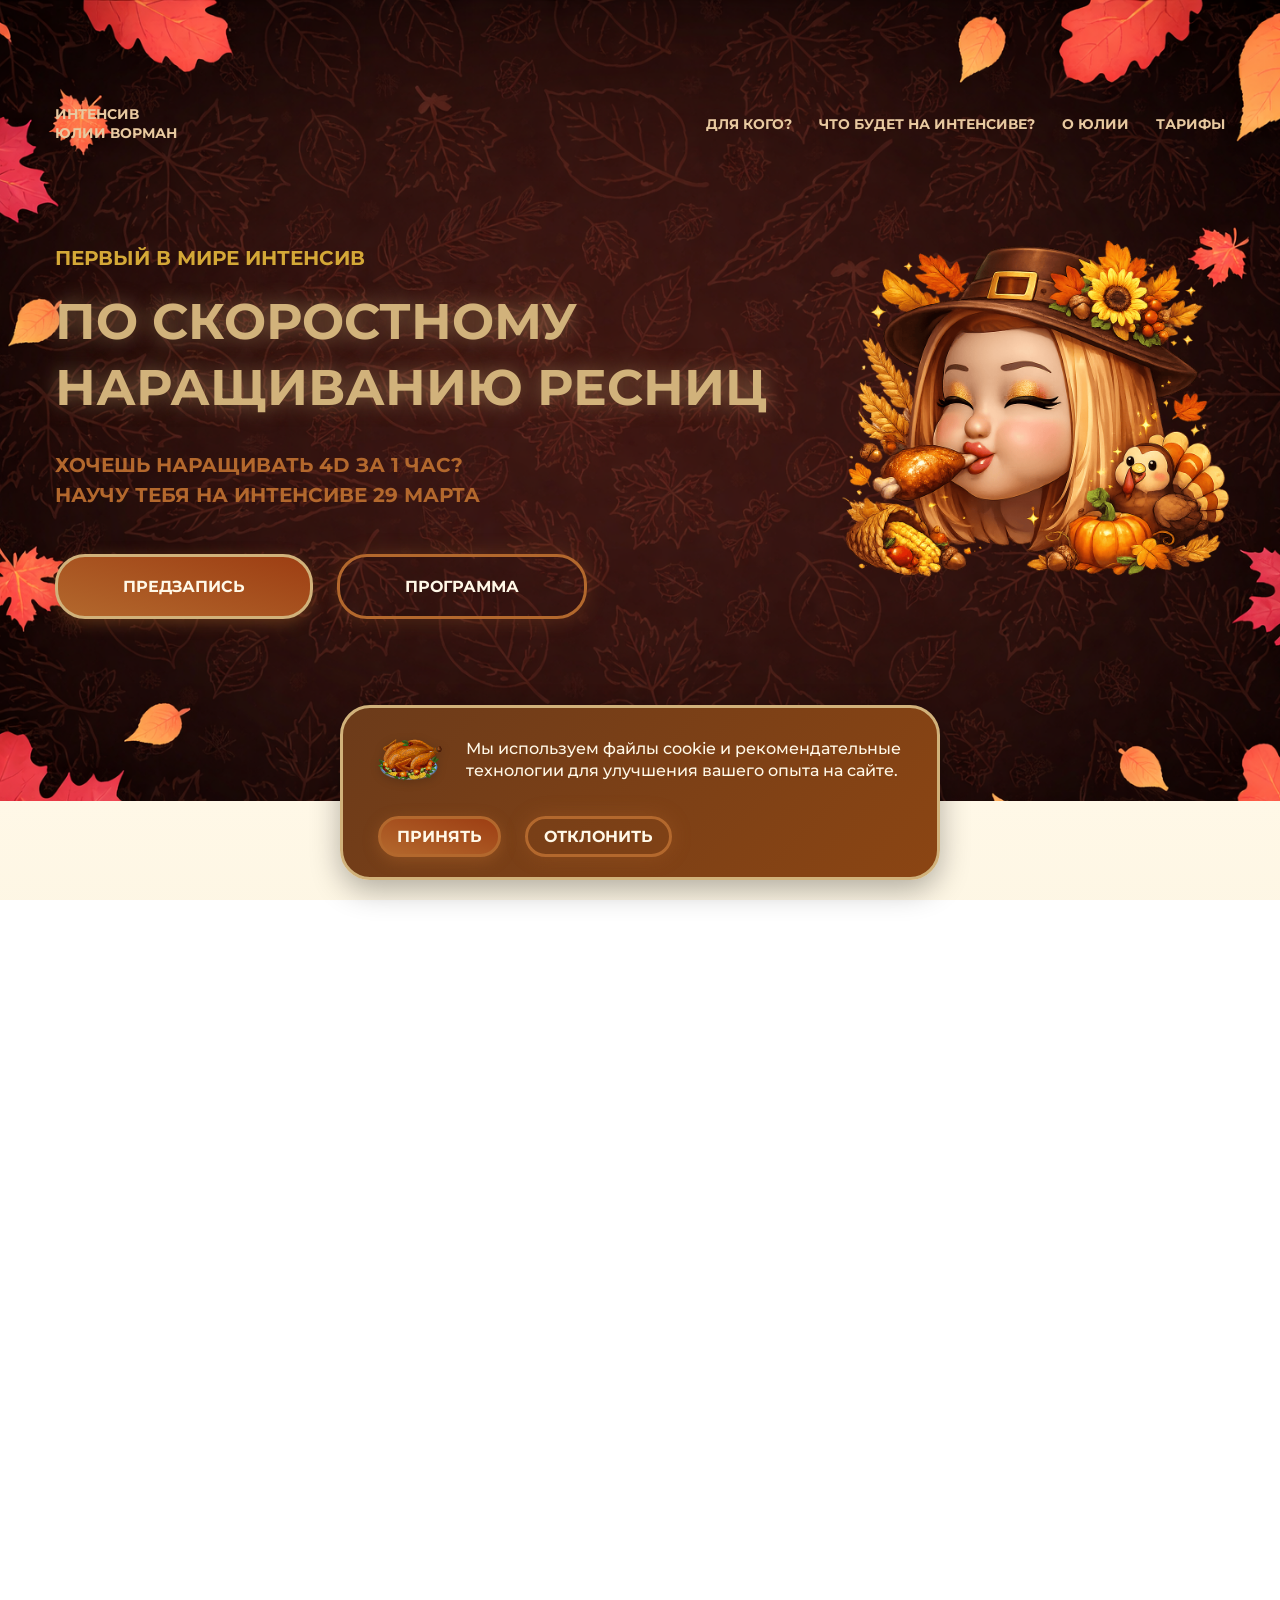
==== commit 4f67bab9: "update" ====
--- a/index.html
+++ b/index.html
@@ -9,8 +9,8 @@
     <meta name="apple-mobile-web-app-status-bar-style" content="black-translucent">
     
     <!-- Для Android -->
-    <meta name="theme-color" content="#4C3D74" media="(prefers-color-scheme: light)">
-    <meta name="theme-color" content="#4C3D74" media="(prefers-color-scheme: dark)">
+    <meta name="theme-color" content="#6C3B1A" media="(prefers-color-scheme: light)">
+    <meta name="theme-color" content="#6C3B1A" media="(prefers-color-scheme: dark)">
 
     <title>Онлайн-интенсив по наращиванию ресниц</title>
 
@@ -59,6 +59,10 @@
         </div>
     </div>
 
+    <div class="background-image">
+        <div class="image-overlay"></div>
+    </div>
+
     <!-- Шапка -->
     <header class="header" id="header">
         <div class="container">
@@ -106,8 +110,7 @@
             </div>
 
             <div class="banner__img">
-                <img src="./images/main/Ellipse.png" class="bg-effect" alt="Effect" width="830" height="941" decoding="async">
-                <img src="./images/main/banner.png" alt="Happy__woman" class="images" width="1024" height="1024" fetchpriority="high" decoding="async">
+                <img src="./images/main/main_THATHANKSGIVING/banner_thanksgiving.png" alt="Happy__woman" class="images" width="1024" height="1024" fetchpriority="high" decoding="async">
             </div>
         </div>
     </section>
@@ -122,7 +125,7 @@
                     <!-- Карточка 1 -->
                     <div class="for-whom__card-wrapper">
                         <div class="for-whom__card">
-                            <img src="./images/expectation/woman_frowning.png" alt="Печальная девушка" class="for-whom__images" width="84" height="84" loading="lazy" decoding="async">
+                            <img src="./images/expectation/expectation_THATHANKSGIVING/woman_frowning.png" alt="Печальная девушка" class="for-whom__images" width="1024" height="1024" loading="lazy" decoding="async">
                             <p class="for-whom__desc">Лашмейкер, который делает наращивание <span class="for-whom__span">дольше одного часа?</span>
                             </p>
                         </div>
@@ -131,7 +134,7 @@
                     <!-- Карточка 2 -->
                     <div class="for-whom__card-wrapper">
                         <div class="for-whom__card">
-                            <img src="./images/expectation/woman_student.png" alt="Студентка" class="for-whom__images" width="84" height="84" loading="lazy" decoding="async">
+                            <img src="./images/expectation/expectation_THATHANKSGIVING/woman_student.png" alt="Студентка" class="for-whom__images" width="1024" height="1024" loading="lazy" decoding="async">
                             <p class="for-whom__desc">Мастер, который хочет <span class="for-whom__span">поменять мышление</span> о наращивании ресниц
                             </p>
                         </div>
@@ -140,7 +143,7 @@
                     <!-- Карточка 3 -->
                     <div class="for-whom__card-wrapper">
                         <div class="for-whom__card">
-                            <img src="./images/expectation/woman_office-worker.png" alt="Девушка, работающая в офисе" class="for-whom__images" width="84" height="84" loading="lazy" decoding="async">
+                            <img src="./images/expectation/expectation_THATHANKSGIVING/woman_office-worker.png" alt="Девушка, работающая в офисе" class="for-whom__images" width="1024" height="1024" loading="lazy" decoding="async">
                             <p class="for-whom__desc">Специалист, которому необходимы <span  class="for-whom__span">поддержка и комьюнити рядом</span>
                             </p>
                         </div>
@@ -151,7 +154,7 @@
             <div class="for-whom__content--items">
                 <p class="for-whom__text">Зарядись энергией и стань самым знаменитым мастером своего города</p>
                 <a href="#pricing" class="button__for-whom" aria-label="Sign up">Предзапись</a>
-                <img src="./images/main/super_woman.png" alt="Супер-девушка" class="super__woman--images" loading="lazy" width="243" height="243" decoding="async">
+                <img src="./images/main/main_THATHANKSGIVING/super_woman--thanksgiving.png" alt="Супер-девушка" class="super__woman--images" loading="lazy" width="1024" height="1024" decoding="async">
             </div>
         </div>
     </section>
@@ -182,17 +185,17 @@
 
                     <!-- Подарки -->
                     <div class="program__content--list">
-                        <img src="./images/pricing_plans/gift.png" alt="Коробка подарок" class="program__images" width="58" height="58" loading="lazy" decoding="async">
+                        <img src="./images/pricing_plans/pricing_plans_THATHANKSGIVING/gift.png" alt="Коробка подарок" class="program__images" width="677" height="771" loading="lazy" decoding="async">
                         <p class="program__desc"><span class="program__span">Главный приз за активность на интенсиве</span></p>
                     </div>
 
                     <div class="program__content--list">
-                        <img src="./images/pricing_plans/gift.png" alt="Коробка подарок" class="program__images" width="58" height="58" loading="lazy" decoding="async">
+                        <img src="./images/pricing_plans/pricing_plans_THATHANKSGIVING/gift.png" alt="Коробка подарок" class="program__images" width="677" height="771" loading="lazy" decoding="async">
                         <p class="program__desc"><span class="program__span">Приз за работу для <br>самой активной пары</span></p>
                     </div>
 
                     <div class="program__content--list">
-                        <img src="./images/pricing_plans/gift.png" alt="Коробка подарок" class="program__images" width="58" height="58" loading="lazy" decoding="async">
+                        <img src="./images/pricing_plans/pricing_plans_THATHANKSGIVING/gift.png" alt="Коробка подарок" class="program__images" width="677" height="771" loading="lazy" decoding="async">
                         <p class="program__desc"><span class="program__span">Приз среди сторис с хештегом интенсива</span></p>
                     </div>
                 </div>
@@ -381,7 +384,7 @@
             <div class="list__lessons__content--items">
                 <a href="#pricing" class="button__for-whom" aria-label="Sign up">Предзапись</a>
                 <p class="list__lessons__desc">Все еще думаешь? <br> А места разбирают уже сейчас</p>
-                <img src="./images/main/super_woman.png" alt="Супер-девушка" class="super__woman--images" loading="lazy" decoding="async" width="243" height="243">
+                <img src="./images/main/main_THATHANKSGIVING/super_woman--thanksgiving.png" alt="Супер-девушка" class="super__woman--images" loading="lazy" decoding="async" width="1024" height="1024">
             </div>
         </div>
     </section>
@@ -414,7 +417,7 @@
                             <p class="pricing__content--price"><strong>6666 Р.</strong></p>
                         </div>
                         <div class="pricing__button-spacer"><a href="pre_recording.html?tariff=lite" class="pricing__content--button" target="_blank">Предзапись</a></div>
-                        <img src="./images/pricing_plans/woman_with-class-face.png" alt="woman_with-class-face" class="pricing__content--images" loading="lazy" width="128" height="128" decoding="async">
+                        <img src="./images/pricing_plans/pricing_plans_THATHANKSGIVING/woman_with-class-face.png" alt="woman_with-class-face" class="pricing__content--images" loading="lazy" width="1024" height="1024" decoding="async">
                     </div>
 
                     <div class="pricing__content--card">
@@ -437,7 +440,7 @@
                             <p class="pricing__content--price"><strong>11111 Р.</strong></p>
                         </div>
                         <div class="pricing__button-spacer"><a href="pre_recording.html?tariff=plus" class="pricing__content--button" target="_blank">Предзапись</a></div>
-                        <img src="./images/pricing_plans/woman_with-heart-eyes.png" alt="woman_with-heart-eyes" class="pricing__content--images" loading="lazy" decoding="async" width="128" height="128">
+                        <img src="./images/pricing_plans/pricing_plans_THATHANKSGIVING/woman_with-heart-eyes.png" alt="woman_with-heart-eyes" class="pricing__content--images" loading="lazy" decoding="async" width="917" height="917">
                     </div>
 
                     <div class="pricing__content--card">
@@ -461,12 +464,12 @@
                         </div>
                         <div class="pricing__button-spacer"><a href="pre_recording.html?tariff=bomba" class="pricing__content--button" target="_blank">Предзапись</a></div>
     
-                        <img src="./images/pricing_plans/woman_with-star_stuck-face.png" alt="woman_with-star_stuck-face" class="pricing__content--images" loading="lazy" decoding="async" width="128" height="128" decoding="async">
+                        <img src="./images/pricing_plans/pricing_plans_THATHANKSGIVING/woman_with-star_stuck-face.png" alt="woman_with-star_stuck-face" class="pricing__content--images" loading="lazy" decoding="async" width="917" height="917" decoding="async">
                     </div>
                 </div>
             </div>
             <div class="pricing__content--stories">
-                <img src="./images/pricing_plans/gift.png" alt="Gift" class="pricing__content__images--gift" loading="lazy" decoding="async" width="66" height="66">
+                <img src="./images/pricing_plans/pricing_plans_THATHANKSGIVING/gift.png" alt="Gift" class="pricing__content__images--gift" loading="lazy" decoding="async" width="677" height="771">
                 <p class="pricing__content__stories--text">Идёте на интенсив? Выложите об этом сториз-шаблон с отметкой Юлии Ворман и вас будет ждать розыгрыш дополнительного подарка!</p>
                 
                 <div class="container__stories">
@@ -561,8 +564,7 @@
                 <a href="https://web.telegram.org/a/#382155805" target="_blank"><i class='bx bxl-telegram'></i></a>
                 <p class="questions__text">У вас есть другой вопрос? Напишите мне в телеграм</p>
                 <a href="https://web.telegram.org/a/#382155805" class="button__for-whom" aria-label="Write" target="_blank">Написать</a>
-                <img src="./images/main/super_woman.png" alt="Супер-девушка" class="super__woman--images" loading="lazy"
-                width="243" height="243" decoding="async">
+                <img src="./images/main/main_THATHANKSGIVING/super_woman--thanksgiving.png" alt="Супер-девушка" class="super__woman--images" loading="lazy" width="1024" height="1024" decoding="async">
             </div>
         </div>
     </section>
@@ -633,7 +635,3255 @@
     <div class="cookie__notifications">
         <div class="container">
             <div class="cookie__content">
-                <i class='bx bxs-cookie' style='color:#fdb400'></i>
+                <?xml version="1.0" encoding="UTF-8" standalone="no"?>
+                <svg class="cookie-icon"
+                xmlns:dc="http://purl.org/dc/elements/1.1/"
+                xmlns:cc="http://creativecommons.org/ns#"
+                xmlns:rdf="http://www.w3.org/1999/02/22-rdf-syntax-ns#"
+                xmlns:svg="http://www.w3.org/2000/svg"
+                xmlns="http://www.w3.org/2000/svg"
+                xmlns:sodipodi="http://sodipodi.sourceforge.net/DTD/sodipodi-0.dtd"
+                xmlns:inkscape="http://www.inkscape.org/namespaces/inkscape"
+                version="1.1"
+                id="Layer_1"
+                x="0px"
+                y="0px"
+                viewBox="0 0 256 256"
+                enable-background="new 0 0 2772 1368"
+                xml:space="preserve"
+                sodipodi:docname="chicken.svg"
+                inkscape:version="0.92.4 (5da689c313, 2019-01-14)"
+                width="256"
+                height="256">
+
+                <title
+                id="title4630">Hot Dog</title>
+
+                <metadata
+                id="metadata3823">
+
+                <rdf:RDF>
+
+                <cc:Work
+                    rdf:about="">
+
+                <dc:format>image/svg+xml</dc:format>
+
+                <dc:type
+                        rdf:resource="http://purl.org/dc/dcmitype/StillImage" />
+
+                <dc:title>Hot Dog</dc:title>
+
+                <cc:license
+                        rdf:resource="http://creativecommons.org/publicdomain/zero/1.0/" />
+
+                <dc:source>https://openclipart.org/detail/311979</dc:source>
+
+                <dc:creator>
+
+                <cc:Agent>
+
+                <dc:title>GDJ</dc:title>
+
+                </cc:Agent>
+
+                </dc:creator>
+
+                </cc:Work>
+
+                <cc:License
+                    rdf:about="http://creativecommons.org/publicdomain/zero/1.0/">
+
+                <cc:permits
+                        rdf:resource="http://creativecommons.org/ns#Reproduction" />
+
+                <cc:permits
+                        rdf:resource="http://creativecommons.org/ns#Distribution" />
+
+                <cc:permits
+                        rdf:resource="http://creativecommons.org/ns#DerivativeWorks" />
+
+                </cc:License>
+
+                </rdf:RDF>
+
+                </metadata>
+
+                <defs
+                id="defs3821" />
+
+                <sodipodi:namedview
+                pagecolor="#ffffff"
+                bordercolor="#666666"
+                borderopacity="1"
+                objecttolerance="10"
+                gridtolerance="10"
+                guidetolerance="10"
+                inkscape:pageopacity="0"
+                inkscape:pageshadow="2"
+                inkscape:window-width="1920"
+                inkscape:window-height="1025"
+                id="namedview3819"
+                showgrid="false"
+                inkscape:zoom="1.7546898"
+                inkscape:cx="176.33379"
+                inkscape:cy="79.689849"
+                inkscape:window-x="-8"
+                inkscape:window-y="-8"
+                inkscape:window-maximized="1"
+                inkscape:current-layer="Layer_1"
+                fit-margin-top="0"
+                fit-margin-left="0"
+                fit-margin-right="0"
+                fit-margin-bottom="0" />
+
+
+
+
+
+
+
+
+                <g
+                id="g3816"
+                transform="matrix(0.32919103,0,0,0.32919103,-634.32349,-221.9665)">
+                    <path
+                d="m 2133.223,820.44 c 4.6,-2.82 9.17,-5.7 13.74,-8.58 0.85,2.57 1.16,5.28 0.74,7.98 -0.67,4.61 -0.28,9.32 -1.21,13.9 -1.4,7.88 -1.55,16.1 -4.69,23.57 -0.11,-0.5 -0.32,-1.49 -0.43,-1.98 0.21,-8.43 0.19,-17.01 -2.26,-25.15 -0.57,-1.73 -1.78,-3.11 -2.83,-4.53 -1.84,2.81 -3.41,5.8 -5.35,8.54 -2.65,3.74 -7.71,4.97 -9.81,9.2 -2.38,4.39 -5.25,8.68 -9.78,11.09 -0.06,-1.84 -0.06,-3.66 -0.06,-5.47 -2.51,1.62 -5.25,3.02 -7.23,5.31 -0.86,2.86 -0.3,5.9 -0.16,8.84 -1.03,-0.23 -2.04,-0.44 -3.02,-0.64 -2.28,2.36 -4.95,4.32 -7.91,5.72 0.4,-2.08 0.87,-4.14 1.39,-6.19 -2.63,2.1 -5.58,3.7 -8.49,5.32 -3.47,1.96 -5.34,5.8 -8.74,7.8 -1.61,0.08 -3.19,-0.21 -4.74,-0.4 -1.74,1.9 -3.36,3.91 -5.23,5.68 -1.79,1.79 -4.44,1.96 -6.75,2.54 -1.84,3.14 -3.54,6.99 -7.23,8.28 -1.65,0.04 -3.27,-0.3 -4.85,-0.56 -3.15,4.09 -6.12,8.32 -9.55,12.18 -0.88,-1.51 -1.73,-3.01 -2.56,-4.51 -1.29,1.99 -2.4,4.16 -4.21,5.73 -1.9,0.02 -3.77,-0.41 -5.6,-0.7 -1.31,3.84 -1.87,8.32 -5.08,11.15 -1.75,1.73 -4.25,2.2 -6.51,2.85 -0.28,-2.19 -0.5,-4.36 -0.72,-6.54 -4.84,2.52 -9.39,5.59 -13.37,9.32 0.34,3.68 -0.32,7.35 -1.7,10.77 2.76,-3.06 5.99,-5.67 9.6,-7.67 0.59,4.53 0.53,9.68 -3.43,12.76 -1.14,1 -2.33,1.95 -3.48,2.92 1.11,1.47 2.21,2.96 3.42,4.39 -3.76,-2.13 -6.79,-5.27 -9.95,-8.14 -5.22,-4.72 -5.49,-13.18 -2.24,-19.06 4.57,-7.2 12.59,-10.89 19.38,-15.59 7.1,-5.16 15.67,-7.59 23.23,-11.93 7.97,-4.47 16.12,-8.71 23.33,-14.38 7.98,-4.91 15.35,-10.68 22.91,-16.2 6.81,-4.05 12.22,-9.98 19.08,-13.95 6.23,-4.78 12.46,-9.58 18.95,-14.03 4.65,-2.96 8.621,-6.87 13.4,-9.64 z"
+                id="path2562"
+                inkscape:connector-curvature="0"
+                style="fill:#c67418;stroke:#c67418;stroke-width:0.5" />
+                    <path
+                d="m 2350.404,819.08 c 10.25,-2.06 20.78,-1.53 31.18,-1.42 5.11,0.45 10.44,0.02 15.34,1.89 -4.65,1 -9.07,3.07 -12.17,6.77 -1.55,-1.15 -2.72,-3.88 -4.91,-3.19 -4.28,1.96 -6.55,6.39 -8.51,10.41 2.4,-0.58 4.8,-1.19 7.21,-1.82 0.78,1.42 1.57,2.83 2.4,4.26 -0.89,1.24 -1.81,2.46 -2.66,3.71 -6.55,0.23 -13.12,0.51 -19.64,-0.14 -8.31,-0.95 -16.65,-1.21 -25,-1.19 -10.42,-0.68 -20.9,-0.94 -31.24,-2.49 -5.06,-0.81 -10.12,0.39 -15.05,1.38 -0.75,-0.69 -1.5,-1.35 -2.24,-1.97 4.93,-0.31 10.29,0.56 14.78,-2.08 6.03,-3.45 12.83,-5.09 19.1,-8.02 3.8,-1.8 8.1,-1.93 12.09,-3.21 6.239,-1.99 12.86,-2.07 19.32,-2.89 m 11.409,5.95 c -1.7,3.59 -1.93,7.67 -2.4,11.57 3.67,-1.93 7.64,-3.47 10.87,-6.15 0.42,-2.25 -0.33,-4.48 -0.71,-6.66 -2.58,0.2 -5.699,-0.7 -7.76,1.24 m -15.06,5.06 c -0.8,2.39 -0.78,4.94 -0.93,7.43 2.99,0.16 6.6,0.91 9.02,-1.42 1.57,-1.84 1.81,-4.54 1.33,-6.83 -1.749,-4.02 -7.92,-2.65 -9.42,0.82 m -16.53,6.78 c 2.69,0.84 5.54,0.98 8.38,0.82 0.36,-2.23 0.99,-4.71 -0.83,-6.49 -2.839,1.42 -5.51,3.22 -7.55,5.67 z"
+                id="path2564"
+                inkscape:connector-curvature="0"
+                style="fill:#dc821e;stroke:#dc821e;stroke-width:0.5" />
+                    <path
+                d="m 2396.924,819.55 c 3.25,-0.55 6.57,0.05 9.78,0.75 -2,0.14 -3.96,0.36 -5.9,0.6 -0.45,1.17 -0.85,2.36 -1.24,3.55 2.22,-0.6 4.45,-1.37 6.79,-1.46 2.19,0.32 2.03,3.12 2.91,4.7 -3.82,1.16 -7.76,4.06 -11.83,2.19 -4.14,-1.79 -8.65,-1.49 -12.9,-0.35 -1.09,2.21 -2.17,4.43 -3.59,6.45 -0.83,-1.43 -1.62,-2.84 -2.4,-4.26 -2.41,0.63 -4.81,1.24 -7.21,1.82 1.96,-4.02 4.23,-8.45 8.51,-10.41 2.19,-0.69 3.36,2.04 4.91,3.19 3.1,-3.7 7.519,-5.77 12.17,-6.77 z"
+                id="path2566"
+                inkscape:connector-curvature="0"
+                style="fill:#fb984b;stroke:#fb984b;stroke-width:0.5" />
+                    <path
+                d="m 2400.803,820.9 c 1.94,-0.24 3.9,-0.46 5.9,-0.6 3.79,-0.1 7.48,0.98 11.13,1.93 3.75,0.98 7.69,1.01 11.43,2.16 10.96,3.59 22.11,6.71 32.78,11.16 5.14,2.28 9.63,5.73 14.69,8.21 4.65,2.95 10.04,4.83 13.99,8.81 -4.76,-1.9 -9.02,-5.42 -14.19,-6.04 -4.23,1.12 -6.95,4.91 -9.77,7.97 0.94,2.02 1.89,4.05 2.85,6.09 -0.5,0.4 -1.51,1.19 -2.02,1.59 -3.35,-1.62 -6.54,-3.5 -9.86,-5.12 -0.67,-4.46 -2.31,-8.68 -4.5,-12.59 -3.98,1.41 -6.48,4.77 -7.49,8.78 -8.93,-4.29 -18.77,-6.21 -28.37,-8.33 0.79,0 2.36,0 3.15,0 1.24,-0.12 2.51,-0.25 3.8,-0.38 1.45,-1.64 2.58,-4.64 5.23,-4.33 3.79,0.97 6.58,4.11 10.32,5.27 3.29,0.58 6.6,-0.4 9.86,-0.9 -0.52,-2.23 -0.15,-5.17 -2.31,-6.58 -2.2,-0.95 -4.65,-0.76 -6.95,-1 -1.53,-2.18 -2.96,-4.9 -5.86,-5.3 -4.27,-1.45 -8.61,0.09 -12.57,1.64 -2.54,-1.63 -5.16,-3.15 -7.97,-4.21 -1.17,-0.44 -2.32,-0.85 -3.46,-1.18 -0.34,-0.07 -1.01,-0.19 -1.35,-0.26 -0.88,-1.58 -0.72,-4.38 -2.91,-4.7 -2.34,0.09 -4.57,0.86 -6.79,1.46 0.391,-1.19 0.791,-2.38 1.24,-3.55 z"
+                id="path2568"
+                inkscape:connector-curvature="0"
+                style="fill:#d97202;stroke:#d97202;stroke-width:0.5" />
+                    <path
+                d="m 2361.813,825.03 c 2.06,-1.94 5.18,-1.04 7.76,-1.24 0.38,2.18 1.13,4.41 0.71,6.66 -3.23,2.68 -7.2,4.22 -10.87,6.15 0.471,-3.9 0.701,-7.98 2.4,-11.57 z"
+                id="path2570"
+                inkscape:connector-curvature="0"
+                style="fill:#fb984b;stroke:#fb984b;stroke-width:0.5" />
+                    <path
+                d="m 2243.594,825.22 c 10.42,-2.43 21.54,-0.93 31.21,3.54 -4.98,-0.71 -9.96,-1.43 -14.9,-2.29 1.58,1.79 3.38,3.47 4.47,5.64 0.8,2.81 0.26,5.79 0.2,8.67 -3.38,-0.55 -6.77,-0.94 -10.12,-1.49 -9.14,-2.48 -18.41,-4.87 -27.92,-5 -4.66,-0.06 -9.28,-0.65 -13.74,-1.92 9.789,-4.14 20.479,-5 30.8,-7.15 z"
+                id="path2572"
+                inkscape:connector-curvature="0"
+                style="fill:#42752f;stroke:#42752f;stroke-width:0.5" />
+                    <path
+                d="m 2136.283,825.65 c 1.05,1.42 2.26,2.8 2.83,4.53 2.45,8.14 2.47,16.72 2.26,25.15 -0.97,2.02 -1.74,4.29 -3.42,5.84 -1.7,0.85 -3.56,1.28 -5.31,1.9 l -0.77,0.27 c 0.76,-8.61 2.9,-17.12 2.5,-25.81 -9.36,9.42 -18.96,18.84 -30.48,25.63 -0.14,-2.94 -0.7,-5.98 0.16,-8.84 1.98,-2.29 4.72,-3.69 7.23,-5.31 0,1.81 0,3.63 0.06,5.47 4.53,-2.41 7.4,-6.7 9.78,-11.09 2.1,-4.23 7.16,-5.46 9.81,-9.2 1.941,-2.74 3.511,-5.73 5.35,-8.54 z"
+                id="path2574"
+                inkscape:connector-curvature="0"
+                style="fill:#a14b07;stroke:#a14b07;stroke-width:0.5" />
+                    <path
+                d="m 2259.904,826.47 c 4.94,0.86 9.92,1.58 14.9,2.29 3.88,1.33 6.93,4.27 10.31,6.52 0.74,0.62 1.49,1.28 2.24,1.97 5.14,6.42 9.98,13.1 14.69,19.85 l 0.27,0.8 c 0.81,2.51 1.64,5.02 2.38,7.58 -3.83,-0.32 -6.92,-2.65 -9.79,-4.96 -10.03,-7.66 -21.39,-13.45 -33.31,-17.52 -2.44,-1.15 -4.76,-2.51 -7.14,-3.71 3.35,0.55 6.74,0.94 10.12,1.49 0.06,-2.88 0.6,-5.86 -0.2,-8.67 -1.091,-2.17 -2.891,-3.85 -4.47,-5.64 z"
+                id="path2576"
+                inkscape:connector-curvature="0"
+                style="fill:#3c6523;stroke:#3c6523;stroke-width:0.5" />
+                    <path
+                d="m 2346.753,830.09 c 1.5,-3.47 7.67,-4.84 9.42,-0.82 0.48,2.29 0.24,4.99 -1.33,6.83 -2.42,2.33 -6.03,1.58 -9.02,1.42 0.15,-2.49 0.131,-5.04 0.93,-7.43 z"
+                id="path2578"
+                inkscape:connector-curvature="0"
+                style="fill:#fb984b;stroke:#fb984b;stroke-width:0.5" />
+                    <path
+                d="m 2384.533,829.53 c 4.25,-1.14 8.76,-1.44 12.9,0.35 4.07,1.87 8.01,-1.03 11.83,-2.19 0.34,0.07 1.01,0.19 1.35,0.26 -1.61,1.57 -3.59,2.94 -4.52,5.05 -0.04,1.27 0.14,2.53 0.31,3.82 3.28,0.01 6.57,0 9.87,-0.04 -0.79,-2.54 -1.54,-5.09 -2.2,-7.65 2.81,1.06 5.43,2.58 7.97,4.21 3.96,-1.55 8.3,-3.09 12.57,-1.64 2.9,0.4 4.33,3.12 5.86,5.3 2.3,0.24 4.75,0.05 6.95,1 2.16,1.41 1.79,4.35 2.31,6.58 -3.26,0.5 -6.57,1.48 -9.86,0.9 -3.74,-1.16 -6.53,-4.3 -10.32,-5.27 -2.65,-0.31 -3.78,2.69 -5.23,4.33 0.18,-3.39 0.23,-6.78 0.19,-10.15 -2.87,0.37 -6.26,1.02 -7.27,4.17 -1.57,2.8 1.59,4.65 3.28,6.36 -0.79,0 -2.36,0 -3.15,0 -3.41,-0.43 -6.77,-1.06 -10.1,-1.79 1.99,-0.04 4.01,-0.18 6.05,-0.29 0.01,-0.8 0.05,-2.41 0.07,-3.21 -3.35,0.03 -6.72,0.62 -9.27,2.92 -8.63,-0.88 -17.29,-1.39 -25.84,-2.86 0.85,-1.25 1.77,-2.47 2.66,-3.71 1.421,-2.02 2.501,-4.24 3.59,-6.45 m 5.28,4 c -0.86,2.11 -1.66,4.23 -2.43,6.36 1.97,0.98 4.13,1.33 6.36,1.08 -0.069,-3.04 -0.74,-6.3 -3.93,-7.44 z"
+                id="path2580"
+                inkscape:connector-curvature="0"
+                style="fill:#fa7b17;stroke:#fa7b17;stroke-width:0.5" />
+                    <path
+                d="m 2410.614,827.95 c 1.14,0.33 2.29,0.74 3.46,1.18 0.66,2.56 1.41,5.11 2.2,7.65 -3.3,0.04 -6.59,0.05 -9.87,0.04 -0.17,-1.29 -0.35,-2.55 -0.31,-3.82 0.929,-2.11 2.909,-3.48 4.52,-5.05 z"
+                id="path2582"
+                inkscape:connector-curvature="0"
+                style="fill:#fb984b;stroke:#fb984b;stroke-width:0.5" />
+                    <path
+                d="m 2210.634,831.92 c 0.54,0.11 1.62,0.34 2.16,0.45 4.46,1.27 9.08,1.86 13.74,1.92 9.51,0.13 18.78,2.52 27.92,5 2.38,1.2 4.7,2.56 7.14,3.71 -3.03,-0.39 -6.05,-0.56 -9.07,-0.76 0.24,4.85 1.01,9.8 -0.13,14.61 -0.22,1.41 -0.77,2.87 -0.44,4.32 1.35,2.14 3.52,3.61 5.5,5.16 -10.23,-3.54 -20.57,-7.31 -29.34,-13.83 -3.68,-3.49 -7.53,-6.8 -10.94,-10.53 -2.401,-3.19 -5.79,-5.94 -6.54,-10.05 z"
+                id="path2584"
+                inkscape:connector-curvature="0"
+                style="fill:#2e5e1f;stroke:#2e5e1f;stroke-width:0.5" />
+                    <path
+                d="m 2330.223,836.87 c 2.04,-2.45 4.71,-4.25 7.55,-5.67 1.82,1.78 1.19,4.26 0.83,6.49 -2.84,0.16 -5.689,0.02 -8.38,-0.82 z"
+                id="path2586"
+                inkscape:connector-curvature="0"
+                style="fill:#fb984b;stroke:#fb984b;stroke-width:0.5" />
+                    <path
+                d="m 2389.813,833.53 c 3.19,1.14 3.86,4.4 3.93,7.44 -2.23,0.25 -4.39,-0.1 -6.36,-1.08 0.771,-2.13 1.571,-4.25 2.43,-6.36 z"
+                id="path2588"
+                inkscape:connector-curvature="0"
+                style="fill:#fb984a;stroke:#fb984a;stroke-width:0.5" />
+                    <path
+                d="m 2287.354,837.25 c 4.93,-0.99 9.99,-2.19 15.05,-1.38 10.34,1.55 20.82,1.81 31.24,2.49 8.35,-0.02 16.69,0.24 25,1.19 -1.81,2.19 -3.59,4.4 -5.33,6.63 7.41,0.83 14.92,0.33 22.32,1.46 7.6,0.99 14.96,3.25 22.54,4.45 3.71,0.55 7.38,1.57 10.76,3.27 -10.09,1.08 -20.26,0.24 -30.34,1.32 -9.13,1.04 -18.42,0.44 -27.43,2.37 l -0.37,-0.62 c -0.11,-0.4 -0.31,-1.2 -0.42,-1.6 8.18,-1.38 16.49,-1.03 24.74,-1.74 6.66,-0.53 13.39,-0.11 20.03,-1.11 -15.86,-5.94 -32.99,-5.18 -49.57,-6.87 -6.73,-0.37 -13.57,-2.08 -20.22,-0.26 -4.54,-2.19 -9.68,-5.15 -14.69,-2.47 -5.43,1.91 -7.54,7.58 -8.62,12.72 -4.711,-6.75 -9.551,-13.43 -14.69,-19.85 z"
+                id="path2590"
+                inkscape:connector-curvature="0"
+                style="fill:#b35000;stroke:#b35000;stroke-width:0.5" />
+                    <path
+                d="m 2417.243,838.56 c 1.01,-3.15 4.4,-3.8 7.27,-4.17 0.04,3.37 -0.01,6.76 -0.19,10.15 -1.29,0.13 -2.56,0.26 -3.8,0.38 -1.69,-1.71 -4.849,-3.56 -3.28,-6.36 z"
+                id="path2592"
+                inkscape:connector-curvature="0"
+                style="fill:#fb984b;stroke:#fb984b;stroke-width:0.5" />
+                    <path
+                d="m 2103.894,863.16 c 11.52,-6.79 21.12,-16.21 30.48,-25.63 0.4,8.69 -1.74,17.2 -2.5,25.81 -5.07,2.38 -10.23,4.5 -15.53,6.28 2.96,-5.54 6.77,-10.74 8.28,-16.94 -6.74,4.17 -11.64,10.66 -18.41,14.79 -6.57,4.06 -12.94,8.41 -19.36,12.67 -16.51,9.85 -32.91,19.85 -49.56,29.45 -4.01,2.48 -8.4,5.61 -9.38,10.53 -0.65,4.69 1.97,9.08 4.73,12.65 1.36,1.99 3.62,2.97 5.85,3.69 -1.21,1.82 -2.43,3.64 -3.61,5.48 -5.66,-3.73 -10.21,-9.11 -13.31,-15.1 -2.45,-4.41 0.98,-8.97 4.27,-11.74 6.02,-4.91 13.25,-8.01 19.68,-12.32 8.18,-5.54 16.76,-10.44 24.83,-16.15 11.689,-7.05 22.959,-14.84 33.54,-23.47 z"
+                id="path2594"
+                inkscape:connector-curvature="0"
+                style="fill:#863000;stroke:#863000;stroke-width:0.5" />
+                    <path
+                d="m 2358.644,839.55 c 6.52,0.65 13.09,0.37 19.64,0.14 8.55,1.47 17.21,1.98 25.84,2.86 0.79,0.15 2.36,0.44 3.15,0.58 3.33,0.73 6.69,1.36 10.1,1.79 9.6,2.12 19.44,4.04 28.37,8.33 l 0.9,0.39 c -8.04,-0.36 -15.2,-4.92 -23.24,-5.02 -2.88,-0.21 -2.8,3.48 -3.65,5.37 -0.53,2.72 -2.83,4.43 -4.8,6.12 0.9,1.43 1.79,2.87 2.72,4.32 -3.75,-0.78 -7.51,-0.1 -10.84,1.68 -4.56,2.09 -9.44,3.26 -14.34,4.12 -6.96,-7.06 -17.51,-7.95 -26.87,-8.25 -4.88,-0.32 -10.65,0.94 -14.46,-2.93 9.01,-1.93 18.3,-1.33 27.43,-2.37 10.08,-1.08 20.25,-0.24 30.34,-1.32 -3.38,-1.7 -7.05,-2.72 -10.76,-3.27 -7.58,-1.2 -14.94,-3.46 -22.54,-4.45 -7.4,-1.13 -14.91,-0.63 -22.32,-1.46 1.739,-2.23 3.519,-4.44 5.33,-6.63 z"
+                id="path2596"
+                inkscape:connector-curvature="0"
+                style="fill:#a74a00;stroke:#a74a00;stroke-width:0.5" />
+                    <path
+                d="m 2404.124,842.55 c 2.55,-2.3 5.92,-2.89 9.27,-2.92 -0.02,0.8 -0.06,2.41 -0.07,3.21 -2.04,0.11 -4.06,0.25 -6.05,0.29 -0.791,-0.14 -2.36,-0.43 -3.15,-0.58 z"
+                id="path2598"
+                inkscape:connector-curvature="0"
+                style="fill:#fa974a;stroke:#fa974a;stroke-width:0.5" />
+                    <path
+                d="m 2217.174,841.97 c 3.41,3.73 7.26,7.04 10.94,10.53 -5.43,1.24 -11.01,1.33 -16.54,1.29 -7.06,-0.06 -13.94,1.77 -20.98,2 -8.77,0.28 -17.33,2.46 -25.9,4.15 -1.65,0.43 -3.27,0.94 -4.86,1.43 -5.43,1.71 -11.09,2.39 -16.66,3.39 -3.95,1.57 -7.45,4.03 -11.41,5.53 -1.43,-0.56 -2.83,-1.11 -4.2,-1.65 1.66,-1.89 3.33,-3.76 5.08,-5.57 1.75,-0.62 3.61,-1.05 5.31,-1.9 1.68,-1.55 2.45,-3.82 3.42,-5.84 0.11,0.49 0.32,1.48 0.43,1.98 0.13,0.58 0.39,1.76 0.52,2.35 5.25,-0.72 10,-3.28 15.26,-4.03 6.69,-2.09 13.61,-3.37 20.24,-5.71 4.48,-1.68 9.39,-1.44 13.94,-2.92 4.83,-1.71 10.05,-1.56 15.01,-2.76 3.43,-0.89 6.92,-1.52 10.4,-2.27 z"
+                id="path2600"
+                inkscape:connector-curvature="0"
+                style="fill:#c55902;stroke:#c55902;stroke-width:0.5" />
+                    <path
+                d="m 2252.523,842.24 c 3.02,0.2 6.04,0.37 9.07,0.76 11.92,4.07 23.28,9.86 33.31,17.52 2.87,2.31 5.96,4.64 9.79,4.96 0.04,0.18 0.13,0.54 0.17,0.72 -1.5,1.15 -3.07,2.2 -4.61,3.27 -0.71,0.42 -1.37,0.87 -2,1.35 -5.06,-4.1 -11.79,-4.34 -17.89,-5.54 -5.34,-1 -10.74,-0.16 -15.99,0.89 -1.85,0.31 -3.67,0.59 -5.46,0.95 -0.36,-0.2 -1.09,-0.59 -1.46,-0.79 -1.98,-1.55 -4.15,-3.02 -5.5,-5.16 -0.33,-1.45 0.22,-2.91 0.44,-4.32 1.14,-4.81 0.37,-9.76 0.13,-14.61 z"
+                id="path2602"
+                inkscape:connector-curvature="0"
+                style="fill:#284d18;stroke:#284d18;stroke-width:0.5" />
+                    <path
+                d="m 2310.664,844.38 c 5.01,-2.68 10.15,0.28 14.69,2.47 0.82,1.9 1.66,3.81 2.49,5.74 -3.46,4.51 -5.66,9.77 -7.7,15.03 0.18,-1.46 0.35,-2.92 0.54,-4.37 -5.22,-0.09 -10.36,-0.93 -15.42,-2.1 0.61,1.33 1.27,2.66 2.09,3.92 3.98,1.73 8.37,2.17 12.55,3.32 0.33,0.72 0.68,1.46 1.06,2.2 1.72,-0.31 3.47,-0.6 5.23,-0.88 0.81,0.58 1.63,1.16 2.52,1.73 -0.85,0.26 -2.56,0.77 -3.41,1.03 0.78,2.21 1.39,4.78 3.66,5.99 4.61,3.43 10.75,2.54 15.81,0.66 -5.31,4.24 -12.64,2.71 -18.36,0.23 -0.6,1.88 -1.2,3.76 -1.78,5.65 -0.06,-2.83 -0.32,-5.64 -0.57,-8.44 -3.99,4.51 -6.41,10.86 -12.27,13.35 -2.59,1.26 -5.17,2.52 -7.56,4.1 3.19,0.81 6.44,1.57 9.75,1.97 -1.77,0.61 -3.53,1.19 -5.28,1.77 -1.74,-0.68 -3.45,-1.41 -5.12,-2.13 -0.36,-0.22 -1.06,-0.65 -1.41,-0.86 0.25,-1.15 0.53,-2.29 0.84,-3.42 4.29,-1.5 10.31,-1.85 12.08,-6.84 0.8,-1.91 1.56,-3.84 2.31,-5.77 -4.01,-2.12 -8.01,-5.32 -12.85,-4.44 -1.7,0.07 -3.39,0.12 -5.05,0.16 2.48,-2.4 5.1,-4.64 7.81,-6.79 -2.38,0.57 -4.75,1.1 -7.06,1.81 1.54,-1.07 3.11,-2.12 4.61,-3.27 -0.04,-0.18 -0.13,-0.54 -0.17,-0.72 -0.74,-2.56 -1.57,-5.07 -2.38,-7.58 3.46,1.19 6.87,2.51 10.28,3.9 1.12,-0.41 2.24,-0.81 3.42,-1.19 1.84,-0.65 3.71,-1.26 5.59,-1.87 -1,-1.9 -1.97,-3.82 -3.1,-5.62 -1.06,-1.18 -2.16,-2.3 -3.22,-3.41 -1.65,-1.7 -3.17,-3.51 -4.62,-5.33 z"
+                id="path2604"
+                inkscape:connector-curvature="0"
+                style="fill:#6c0405;stroke:#6c0405;stroke-width:0.5" />
+                    <path
+                d="m 2302.043,857.1 c 1.08,-5.14 3.19,-10.81 8.62,-12.72 1.45,1.82 2.97,3.63 4.62,5.33 -0.58,0.71 -1.14,1.44 -1.67,2.17 0.49,1.35 1.01,2.71 1.48,4.1 0.34,1.53 0.6,3.07 0.92,4.63 -1.18,0.38 -2.3,0.78 -3.42,1.19 -3.41,-1.39 -6.82,-2.71 -10.28,-3.9 z"
+                id="path2606"
+                inkscape:connector-curvature="0"
+                style="fill:#980409;stroke:#980409;stroke-width:0.5" />
+                    <path
+                d="m 2445.743,853.25 c 1.01,-4.01 3.51,-7.37 7.49,-8.78 2.19,3.91 3.83,8.13 4.5,12.59 -3.67,-1.28 -7.4,-2.29 -11.09,-3.42 z"
+                id="path2608"
+                inkscape:connector-curvature="0"
+                style="fill:#fa7b18;stroke:#fa7b18;stroke-width:0.5" />
+                    <path
+                d="m 2325.354,846.85 c 6.65,-1.82 13.49,-0.11 20.22,0.26 16.58,1.69 33.71,0.93 49.57,6.87 -6.64,1 -13.37,0.58 -20.03,1.11 -8.25,0.71 -16.56,0.36 -24.74,1.74 -4.56,-3.46 -9.8,-6.72 -15.78,-6.1 -2.29,0.54 -4.52,1.22 -6.75,1.86 -0.831,-1.93 -1.67,-3.84 -2.49,-5.74 z"
+                id="path2610"
+                inkscape:connector-curvature="0"
+                style="fill:#bc6200;stroke:#bc6200;stroke-width:0.5" />
+                    <path
+                d="m 2466.763,854.5 c 2.82,-3.06 5.54,-6.85 9.77,-7.97 5.17,0.62 9.43,4.14 14.19,6.04 8.9,4.81 17.86,9.71 25.82,16.01 -2.23,-0.2 -5.23,-0.9 -6.38,1.63 -2.85,4.77 -7.69,7.61 -11.96,10.91 -9.51,-7.39 -19.75,-13.75 -30.61,-18.94 0.51,-0.4 1.52,-1.19 2.02,-1.59 -0.959,-2.04 -1.909,-4.07 -2.85,-6.09 z"
+                id="path2612"
+                inkscape:connector-curvature="0"
+                style="fill:#cf6d03;stroke:#cf6d03;stroke-width:0.5" />
+                    <path
+                d="m 2419.753,853.99 c 0.85,-1.89 0.77,-5.58 3.65,-5.37 8.04,0.1 15.2,4.66 23.24,5.02 3.69,1.13 7.42,2.14 11.09,3.42 3.32,1.62 6.51,3.5 9.86,5.12 10.86,5.19 21.1,11.55 30.61,18.94 4.13,3.17 8.2,6.45 12.2,9.83 2.05,1.86 4.17,3.65 6.16,5.62 3.49,4.51 7.37,8.75 12.11,12 5.24,7.24 10.49,14.44 15.04,22.14 11.14,-2.87 22.48,-6.57 34.16,-5.19 8.22,1.08 16.4,3.11 24.77,2.55 -0.39,7.11 0.13,14.27 2.07,21.15 -8.25,-0.59 -16.1,-3.46 -24.3,-4.33 -9.85,-1.1 -19.86,-2.96 -29.72,-1.06 -7.02,1.31 -14.25,0.37 -21.23,1.86 -5.52,1.14 -10.98,2.67 -16.17,4.87 -6.8,2.96 -14.01,5.09 -20.22,9.24 -1.27,-1.22 -2.63,-2.46 -4.35,-2.87 -3.38,1.33 -4.88,4.87 -6.87,7.62 -4.09,3.63 -9.27,5.69 -13.62,8.96 -3.95,2.96 -7.75,6.12 -11.91,8.78 -0.28,-3.58 -0.13,-7.18 -0.12,-10.75 -2.74,0.97 -5.72,2.06 -7.16,4.78 -2.81,3.87 -1.46,8.89 -2.76,13.21 -2.15,3.85 -6.99,0.27 -10.18,1.81 -1.85,1.19 -3.3,2.84 -4.82,4.37 0.76,1.24 1.57,2.48 2.4,3.74 -6.24,2.95 -12.56,5.76 -18.57,9.16 -5.05,2.48 -9.86,5.41 -14.44,8.65 -1.47,-0.58 -2.9,-1.15 -4.3,-1.71 1.7,-1.74 3.62,-3.33 5,-5.37 1.78,-3.28 1.07,-7.75 4.18,-10.32 4.06,-3.64 8.81,-6.48 12.52,-10.53 5.83,-6.29 11.99,-12.61 15.3,-20.68 l 0.57,-0.51 c 1.27,-0.58 2.59,-1.14 3.92,-1.71 0.18,-0.61 0.54,-1.83 0.72,-2.44 2.83,-6.66 9.5,-10.34 15.62,-13.49 9.08,-4.67 19.32,-5.9 29.22,-7.76 8.38,-1.5 17.47,-0.62 25.13,-4.93 1.98,-1.19 4.57,-3.09 3.9,-5.75 -1.11,-5.62 -6.66,-8.61 -11.48,-10.62 -7.75,-3.47 -16.32,-3.74 -24.49,-5.54 -9.44,-2.06 -19.07,-3.02 -28.64,-4.17 -4.83,-1.59 -9.72,-3.15 -14.81,-3.47 -5.31,-0.37 -10.71,-0.38 -15.81,-2.01 0.92,-0.43 1.87,-0.85 2.85,-1.26 -0.1,-0.87 -0.16,-1.73 -0.21,-2.58 2.84,-2.37 4.81,-5.53 5.02,-9.3 -0.69,0.02 -2.06,0.06 -2.75,0.08 -0.44,1.46 -0.85,2.93 -1.24,4.41 -0.8,-0.02 -1.58,-0.02 -2.32,-0.02 -0.78,-1.94 -0.79,-4.91 -3.35,-5.28 -8.16,-2.19 -17.01,-1.57 -24.68,-5.57 12.66,1.68 25.29,3.67 38.01,4.93 10.4,0.06 20.73,1.81 31.15,1.26 7.95,2.21 16.32,2.7 24.09,5.65 11.3,4.12 22.63,8.64 32.6,15.51 2.71,1.97 5.83,3.3 9.19,3.74 -0.34,-2.3 -0.77,-4.74 -2.79,-6.17 -5.59,-4.77 -10.97,-9.85 -17.09,-13.94 -8.85,-5.57 -17.78,-11 -26.99,-15.95 -5.54,-4.04 -12.11,-6.11 -18.42,-8.55 -6.2,-2.33 -12.74,-3.45 -19.16,-4.9 -8.71,-2.07 -17.73,-1.45 -26.59,-1.35 -7.11,0.06 -13.57,3.36 -20.41,4.83 -0.41,-0.39 -1.23,-1.17 -1.64,-1.56 4.9,-0.86 9.78,-2.03 14.34,-4.12 3.33,-1.78 7.09,-2.46 10.84,-1.68 -0.93,-1.45 -1.82,-2.89 -2.72,-4.32 1.971,-1.69 4.27,-3.4 4.8,-6.12 z"
+                id="path2614"
+                inkscape:connector-curvature="0"
+                style="fill:#9a4400;stroke:#9a4400;stroke-width:0.5" />
+                    <path
+                d="m 2313.614,851.88 c 0.53,-0.73 1.09,-1.46 1.67,-2.17 1.06,1.11 2.16,2.23 3.22,3.41 -0.17,0.47 -0.51,1.39 -0.68,1.86 -0.69,0.25 -2.05,0.75 -2.73,1 -0.47,-1.39 -0.99,-2.75 -1.48,-4.1 z"
+                id="path2616"
+                inkscape:connector-curvature="0"
+                style="fill:#c27083;stroke:#c27083;stroke-width:0.5" />
+                    <path
+                d="m 2327.844,852.59 c 2.23,-0.64 4.46,-1.32 6.75,-1.86 -1.03,1.16 -2.04,2.34 -3.02,3.52 1.65,1.37 3.35,2.71 5.07,4.03 -1.07,1.17 -2.1,2.35 -3.12,3.54 2.31,1.34 4.66,2.61 7.01,3.94 1.37,0.82 2.72,1.69 4.12,2.56 -3.16,2.03 -6.39,3.97 -9.53,6.02 -2.24,-0.76 -4.41,-1.7 -6.41,-2.9 -0.89,-0.57 -1.71,-1.15 -2.52,-1.73 -1.76,0.28 -3.51,0.57 -5.23,0.88 -0.38,-0.74 -0.73,-1.48 -1.06,-2.2 l 0.24,-0.77 c 2.04,-5.26 4.24,-10.52 7.7,-15.03 z"
+                id="path2618"
+                inkscape:connector-curvature="0"
+                style="fill:#9b1900;stroke:#9b1900;stroke-width:0.5" />
+                    <path
+                d="m 2334.594,850.73 c 5.98,-0.62 11.22,2.64 15.78,6.1 0.11,0.4 0.31,1.2 0.42,1.6 1.05,4.87 1.38,10.13 -0.56,14.84 -5.11,-1.18 -9.98,2.1 -15.11,1.07 3.14,-2.05 6.37,-3.99 9.53,-6.02 -1.4,-0.87 -2.75,-1.74 -4.12,-2.56 1.38,-3.43 -1.35,-5.73 -3.89,-7.48 -1.72,-1.32 -3.42,-2.66 -5.07,-4.03 0.979,-1.18 1.989,-2.36 3.02,-3.52 z"
+                id="path2620"
+                inkscape:connector-curvature="0"
+                style="fill:#741100;stroke:#741100;stroke-width:0.5" />
+                    <path
+                d="m 2106.213,867.47 c 6.77,-4.13 11.67,-10.62 18.41,-14.79 -1.51,6.2 -5.32,11.4 -8.28,16.94 -20.2,8.45 -39.98,19.92 -53.81,37.25 -6.39,4.63 -10.51,11.44 -15.39,17.47 -3.08,3.9 -5.95,7.95 -8.65,12.12 -2.23,-0.72 -4.49,-1.7 -5.85,-3.69 -2.76,-3.57 -5.38,-7.96 -4.73,-12.65 0.98,-4.92 5.37,-8.05 9.38,-10.53 16.65,-9.6 33.05,-19.6 49.56,-29.45 6.42,-4.26 12.791,-8.61 19.36,-12.67 z"
+                id="path2622"
+                inkscape:connector-curvature="0"
+                style="fill:#6b1f00;stroke:#6b1f00;stroke-width:0.5" />
+                    <path
+                d="m 2211.573,853.79 c 5.53,0.04 11.11,-0.05 16.54,-1.29 8.77,6.52 19.11,10.29 29.34,13.83 0.37,0.2 1.1,0.59 1.46,0.79 -6.61,1.47 -12.7,4.51 -18.99,6.89 -7.82,0.58 -15.13,3.52 -22.65,5.45 -16.6,4.6 -32.74,10.66 -48.61,17.34 -6.87,1.9 -13.12,5.49 -20.04,7.22 4.61,-3.36 10.24,-5.01 14.78,-8.45 3.53,-4.22 2.69,-10.22 3.07,-15.36 4.72,-3.18 10.04,-5.27 15.27,-7.46 10.87,-3.5 22.69,-2.78 33.34,-7.17 -1.98,-1.26 -4.04,-2.62 -6.45,-2.6 -10.27,-0.43 -20.72,-0.29 -30.7,2.39 -3.92,1.05 -7.97,1.44 -11.99,1.47 -0.44,-2.31 -0.85,-4.6 -1.25,-6.9 8.57,-1.69 17.13,-3.87 25.9,-4.15 7.041,-0.23 13.92,-2.06 20.98,-2 z"
+                id="path2624"
+                inkscape:connector-curvature="0"
+                style="fill:#d67000;stroke:#d67000;stroke-width:0.5" />
+                    <path
+                d="m 2318.503,853.12 c 1.13,1.8 2.1,3.72 3.1,5.62 -1.88,0.61 -3.75,1.22 -5.59,1.87 -0.32,-1.56 -0.58,-3.1 -0.92,-4.63 0.68,-0.25 2.04,-0.75 2.73,-1 0.17,-0.47 0.51,-1.39 0.68,-1.86 z"
+                id="path2626"
+                inkscape:connector-curvature="0"
+                style="fill:#8e2d36;stroke:#8e2d36;stroke-width:0.5" />
+                    <path
+                d="m 2333.523,861.82 c 1.02,-1.19 2.05,-2.37 3.12,-3.54 2.54,1.75 5.27,4.05 3.89,7.48 -2.349,-1.33 -4.7,-2.6 -7.01,-3.94 z"
+                id="path2628"
+                inkscape:connector-curvature="0"
+                style="fill:#cf443d;stroke:#cf443d;stroke-width:0.5" />
+                    <path
+                d="m 2350.793,858.43 0.37,0.62 c 3.81,3.87 9.58,2.61 14.46,2.93 9.36,0.3 19.91,1.19 26.87,8.25 0.41,0.39 1.23,1.17 1.64,1.56 6.84,-1.47 13.3,-4.77 20.41,-4.83 8.86,-0.1 17.88,-0.72 26.59,1.35 6.42,1.45 12.96,2.57 19.16,4.9 6.31,2.44 12.88,4.51 18.42,8.55 -6.45,-1.92 -12.63,-4.58 -18.92,-6.93 -15.59,-5.72 -32.48,-3.7 -48.65,-2.51 -3.52,0.22 -6.88,1.35 -10.09,2.73 1.01,1.64 1.64,3.86 3.76,4.42 10.62,4.1 22.03,5.34 33.03,8.05 -3.88,0.32 -7.75,0.61 -11.59,1.05 11.06,2.05 22.52,1.57 33.45,4.35 -10.42,0.55 -20.75,-1.2 -31.15,-1.26 -12.72,-1.26 -25.35,-3.25 -38.01,-4.93 -7.07,-2.49 -14.66,-1.93 -22,-1.82 -7.03,0.13 -13.94,1.68 -20.95,1.91 -8.81,0.33 -17.82,1.33 -25.89,5.08 1.17,-2.21 2.17,-4.51 2.93,-6.9 0.58,-1.89 1.18,-3.77 1.78,-5.65 5.72,2.48 13.05,4.01 18.36,-0.23 2.13,-1.63 3.83,-3.73 5.46,-5.85 1.941,-4.71 1.611,-9.97 0.56,-14.84 z"
+                id="path2630"
+                inkscape:connector-curvature="0"
+                style="fill:#953500;stroke:#953500;stroke-width:0.5" />
+                    <path
+                d="m 2159.833,861.37 c 1.59,-0.49 3.21,-1 4.86,-1.43 0.4,2.3 0.81,4.59 1.25,6.9 4.02,-0.03 8.07,-0.42 11.99,-1.47 9.98,-2.68 20.43,-2.82 30.7,-2.39 2.41,-0.02 4.47,1.34 6.45,2.6 -10.65,4.39 -22.47,3.67 -33.34,7.17 -7.79,0.83 -14.68,4.62 -21.92,7.22 -7.23,2.47 -13.86,7.19 -21.81,6.83 -1.53,3.17 -3.09,6.31 -4.72,9.42 2.7,1.51 5.53,2.75 8.36,4.05 -2.45,2.59 -5.01,5.65 -8.79,6.07 -2.7,0.68 -5.06,-1.07 -7.02,-2.66 -0.81,-1.54 -1.51,-3.1 -2.22,-4.64 -7.05,3.77 -14.71,6.03 -22.37,8.15 1.53,-3.81 -0.49,-7.5 -2.17,-10.84 -4.46,2.69 -3.91,8.19 -3.18,12.65 0.08,0.74 0.21,1.49 0.36,2.25 2.31,1.33 4.73,2.65 6.55,4.68 -1.86,5.33 -8.43,7.37 -13.3,4.92 2.85,-3.06 3.3,-7.3 3.07,-11.3 -3.77,3.61 -6.71,8.43 -6.18,13.84 -2.4,1.98 -4.85,3.91 -7.42,5.63 -0.47,-2.7 -0.92,-5.39 -1.39,-8.08 -0.67,0.1 -2.01,0.28 -2.67,0.37 -0.31,2.5 -0.6,5.01 -0.62,7.54 -1.58,-0.05 -3.13,-0.1 -4.65,-0.14 -0.54,-1.92 -1.07,-3.82 -1.6,-5.72 4.65,-6.71 12.04,-10.76 16.88,-17.32 0.73,2.12 1.5,4.25 2.31,6.38 2.29,-2.32 4.99,-4.72 5.46,-8.13 -0.98,-1.94 -2.49,-3.52 -3.89,-5.12 3.81,-2.58 6.92,-6.3 6.87,-11.15 0.46,-0.3 1.39,-0.9 1.85,-1.2 0.78,0.04 1.59,0.1 2.42,0.18 0.54,1.04 1.1,2.09 1.69,3.15 2.1,-1.71 3.98,-3.89 6.57,-4.88 2.94,-0.31 5.9,0.31 8.86,0.45 -1.04,-2.81 -2.03,-5.64 -2.97,-8.47 1.25,-1.16 2.47,-2.36 3.72,-3.54 2.36,3.5 4.65,7.06 6.99,10.59 1.05,0.01 2.12,0.03 3.23,0.06 -0.57,-4.48 -0.47,-9.2 2.12,-13.09 0.4,-0.15 1.2,-0.45 1.6,-0.61 3.96,-1.5 7.46,-3.96 11.41,-5.53 0.24,3.68 2.53,6.49 5.49,8.49 -2.73,0.42 -5.46,0.89 -8.15,1.38 0.85,2.6 1.71,6.26 5.14,6.3 3.21,0.38 4.1,-3.4 5.8,-5.36 1.82,-3.27 5.52,-4.52 8.7,-6.07 -0.34,-2.7 -0.519,-5.42 -0.32,-8.13 z"
+                id="path2632"
+                inkscape:connector-curvature="0"
+                style="fill:#f1932c;stroke:#f1932c;stroke-width:0.5" />
+                    <path
+                d="m 2305.263,861.15 c 5.06,1.17 10.2,2.01 15.42,2.1 -0.19,1.45 -0.36,2.91 -0.54,4.37 l -0.24,0.77 c -4.18,-1.15 -8.57,-1.59 -12.55,-3.32 -0.82,-1.26 -1.479,-2.59 -2.09,-3.92 z"
+                id="path2634"
+                inkscape:connector-curvature="0"
+                style="fill:#480401;stroke:#480401;stroke-width:0.5" />
+                    <path
+                d="m 2085.864,867.37 c 2.91,-1.62 5.86,-3.22 8.49,-5.32 -0.52,2.05 -0.99,4.11 -1.39,6.19 2.96,-1.4 5.63,-3.36 7.91,-5.72 0.98,0.2 1.99,0.41 3.02,0.64 -10.58,8.63 -21.85,16.42 -33.54,23.47 -8.07,5.71 -16.65,10.61 -24.83,16.15 -6.43,4.31 -13.66,7.41 -19.68,12.32 -3.29,2.77 -6.72,7.33 -4.27,11.74 3.1,5.99 7.65,11.37 13.31,15.1 -2.27,3.36 -4.44,6.78 -6.45,10.3 -8.67,-3.79 -16.92,-9.1 -23.24,-16.19 3.96,-3.08 4.02,-8.23 3.43,-12.76 -3.61,2 -6.84,4.61 -9.6,7.67 1.38,-3.42 2.04,-7.09 1.7,-10.77 3.98,-3.73 8.53,-6.8 13.37,-9.32 0.22,2.18 0.44,4.35 0.72,6.54 2.26,-0.65 4.76,-1.12 6.51,-2.85 3.21,-2.83 3.77,-7.31 5.08,-11.15 1.83,0.29 3.7,0.72 5.6,0.7 1.81,-1.57 2.92,-3.74 4.21,-5.73 0.83,1.5 1.68,3 2.56,4.51 3.43,-3.86 6.4,-8.09 9.55,-12.18 1.58,0.26 3.2,0.6 4.85,0.56 3.69,-1.29 5.39,-5.14 7.23,-8.28 2.31,-0.58 4.96,-0.75 6.75,-2.54 1.87,-1.77 3.49,-3.78 5.23,-5.68 1.55,0.19 3.13,0.48 4.74,0.4 3.399,-2 5.27,-5.84 8.74,-7.8 z"
+                id="path2636"
+                inkscape:connector-curvature="0"
+                style="fill:#a04702;stroke:#a04702;stroke-width:0.5" />
+                    <path
+                d="m 2143.174,864.76 c 5.57,-1 11.23,-1.68 16.66,-3.39 -0.2,2.71 -0.02,5.43 0.32,8.13 -3.18,1.55 -6.88,2.8 -8.7,6.07 -1.7,1.96 -2.59,5.74 -5.8,5.36 -3.43,-0.04 -4.29,-3.7 -5.14,-6.3 2.69,-0.49 5.42,-0.96 8.15,-1.38 -2.96,-2 -5.25,-4.81 -5.49,-8.49 z"
+                id="path2638"
+                inkscape:connector-curvature="0"
+                style="fill:#d9780c;stroke:#d9780c;stroke-width:0.5" />
+                    <path
+                d="m 2116.344,869.62 c 5.3,-1.78 10.46,-3.9 15.53,-6.28 l 0.77,-0.27 c -1.75,1.81 -3.42,3.68 -5.08,5.57 1.37,0.54 2.77,1.09 4.2,1.65 -0.4,0.16 -1.2,0.46 -1.6,0.61 -3.93,1.61 -8.12,2.37 -12.34,2.44 -1.25,1.18 -2.47,2.38 -3.72,3.54 -5.09,3.9 -11.27,5.99 -16.57,9.57 -0.46,0.3 -1.39,0.9 -1.85,1.2 -3.09,1.99 -6.19,3.97 -9.27,5.98 -2.66,1.62 -5.47,2.96 -8.29,4.26 -0.12,-1.41 -0.19,-2.8 -0.25,-4.19 -4.47,5.09 -9.47,9.74 -15.34,13.17 13.83,-17.33 33.61,-28.8 53.81,-37.25 z"
+                id="path2640"
+                inkscape:connector-curvature="0"
+                style="fill:#c56413;stroke:#c56413;stroke-width:0.5" />
+                    <path
+                d="m 2264.374,866.17 c 5.25,-1.05 10.65,-1.89 15.99,-0.89 6.1,1.2 12.83,1.44 17.89,5.54 -1,0.71 -1.96,1.44 -2.89,2.18 -4.84,0.4 -9.69,0.61 -14.52,0.85 -8.8,-0.85 -16.89,3.27 -25.55,3.73 4.23,-1.42 8.37,-3.11 12.56,-4.69 -1.16,-2.25 -2.331,-4.49 -3.48,-6.72 z"
+                id="path2642"
+                inkscape:connector-curvature="0"
+                style="fill:#468126;stroke:#468126;stroke-width:0.5" />
+                    <path
+                d="m 2258.914,867.12 c 1.79,-0.36 3.61,-0.64 5.46,-0.95 1.15,2.23 2.32,4.47 3.48,6.72 -4.19,1.58 -8.33,3.27 -12.56,4.69 -7.81,1.15 -15.18,4.05 -22.75,6.1 -3.64,0.96 -7.13,2.36 -10.4,4.19 -0.48,-0.24 -1.42,-0.72 -1.9,-0.96 6.76,-3.97 13.35,-8.25 19.68,-12.9 6.289,-2.38 12.379,-5.42 18.99,-6.89 z"
+                id="path2644"
+                inkscape:connector-curvature="0"
+                style="fill:#4a922f;stroke:#4a922f;stroke-width:0.5" />
+                    <path
+                d="m 2300.253,869.47 c 2.31,-0.71 4.68,-1.24 7.06,-1.81 -2.71,2.15 -5.33,4.39 -7.81,6.79 1.66,-0.04 3.35,-0.09 5.05,-0.16 l -0.2,0.92 c -0.29,1.29 -0.53,2.61 -0.74,3.93 2,0.46 4.01,0.9 6.05,1.28 1.83,1.33 3.6,2.7 5.43,4.08 -1.77,4.99 -7.79,5.34 -12.08,6.84 -0.31,1.13 -0.59,2.27 -0.84,3.42 -1.51,-1.02 -2.95,-2.12 -4.29,-3.29 -3.79,-5.42 -3.91,-12.23 -2.52,-18.47 0.93,-0.74 1.89,-1.47 2.89,-2.18 0.631,-0.48 1.29,-0.93 2,-1.35 z"
+                id="path2646"
+                inkscape:connector-curvature="0"
+                style="fill:#98030a;stroke:#98030a;stroke-width:0.5" />
+                    <path
+                d="m 2510.164,870.21 c 1.15,-2.53 4.15,-1.83 6.38,-1.63 10.39,5.45 19.79,12.55 30.09,18.19 3.56,1.81 6.73,4.29 10.1,6.46 -1.63,0 -3.23,0.09 -4.8,0.17 -2.45,4.4 -1.7,10.48 -6.17,13.61 -0.99,0.99 -2.27,1.82 -2.77,3.16 0.02,3.73 1.09,7.35 1.54,11.05 -2.2,-0.71 -4.47,-1.38 -6.11,-3.06 1.31,0.11 2.66,0.25 4.03,0.4 -0.4,-3.66 -2.9,-8.37 0.51,-11.27 1.55,-1.68 3.28,-3.19 4.98,-4.74 -2.17,-1.74 -4.38,-4.04 -7.37,-3.86 -3.12,-0.28 -5.46,2.52 -5.88,5.37 -0.61,3.99 0.58,7.99 1.9,11.72 -2.16,-2.9 -4.97,-5.19 -7.92,-7.21 -4.74,-3.25 -8.62,-7.49 -12.11,-12 0.21,-2.92 0.16,-5.86 0.29,-8.77 -0.22,-3.84 3.7,-5.81 5.99,-8.27 -2.3,-2.05 -4.65,-5.09 -8.08,-4.6 -3.32,0.61 -5.71,3.82 -6.16,7.03 -0.25,3.09 0.74,6.11 1.8,8.99 -4,-3.38 -8.07,-6.66 -12.2,-9.83 4.269,-3.3 9.109,-6.14 11.96,-10.91 z"
+                id="path2648"
+                inkscape:connector-curvature="0"
+                style="fill:#c06500;stroke:#c06500;stroke-width:0.5" />
+                    <path
+                d="m 2117.823,873.34 c 4.22,-0.07 8.41,-0.83 12.34,-2.44 -2.59,3.89 -2.69,8.61 -2.12,13.09 -1.11,-0.03 -2.18,-0.05 -3.23,-0.06 -2.34,-3.53 -4.629,-7.09 -6.99,-10.59 z"
+                id="path2650"
+                inkscape:connector-curvature="0"
+                style="fill:#da7c14;stroke:#da7c14;stroke-width:0.5" />
+                    <path
+                d="m 2411.144,872.32 c 16.17,-1.19 33.06,-3.21 48.65,2.51 6.29,2.35 12.47,5.01 18.92,6.93 9.21,4.95 18.14,10.38 26.99,15.95 6.12,4.09 11.5,9.17 17.09,13.94 2.02,1.43 2.45,3.87 2.79,6.17 -3.36,-0.44 -6.48,-1.77 -9.19,-3.74 -9.97,-6.87 -21.3,-11.39 -32.6,-15.51 -7.77,-2.95 -16.14,-3.44 -24.09,-5.65 -10.93,-2.78 -22.39,-2.3 -33.45,-4.35 3.84,-0.44 7.71,-0.73 11.59,-1.05 -11,-2.71 -22.41,-3.95 -33.03,-8.05 -2.12,-0.56 -2.75,-2.78 -3.76,-4.42 3.209,-1.38 6.57,-2.51 10.09,-2.73 z"
+                id="path2652"
+                inkscape:connector-curvature="0"
+                style="fill:#832b00;stroke:#832b00;stroke-width:0.5" />
+                    <path
+                d="m 2325.303,872.47 c 0.85,-0.26 2.56,-0.77 3.41,-1.03 2,1.2 4.17,2.14 6.41,2.9 5.13,1.03 10,-2.25 15.11,-1.07 -1.63,2.12 -3.33,4.22 -5.46,5.85 -5.06,1.88 -11.2,2.77 -15.81,-0.66 -2.269,-1.21 -2.88,-3.78 -3.66,-5.99 z"
+                id="path2654"
+                inkscape:connector-curvature="0"
+                style="fill:#470700;stroke:#470700;stroke-width:0.5" />
+                    <path
+                d="m 2159.823,879.97 c 7.24,-2.6 14.13,-6.39 21.92,-7.22 -5.23,2.19 -10.55,4.28 -15.27,7.46 -0.38,5.14 0.46,11.14 -3.07,15.36 -4.54,3.44 -10.17,5.09 -14.78,8.45 -7.29,3.78 -15.1,6.48 -22.18,10.65 -5.08,2.85 -10.11,5.76 -15.01,8.9 -1.68,0.74 -3.39,1.39 -5.04,2.14 3.29,-3.48 6.13,-7.38 8.66,-11.45 -1.94,-2.59 -2.85,-5.7 -2.91,-8.9 3.99,0.22 7.69,-1.29 10.46,-4.18 1.06,0.82 2.13,1.65 3.24,2.5 1.96,1.59 4.32,3.34 7.02,2.66 3.78,-0.42 6.34,-3.48 8.79,-6.07 -2.83,-1.3 -5.66,-2.54 -8.36,-4.05 1.63,-3.11 3.19,-6.25 4.72,-9.42 7.95,0.36 14.581,-4.36 21.81,-6.83 z"
+                id="path2656"
+                inkscape:connector-curvature="0"
+                style="fill:#d9780c;stroke:#d9780c;stroke-width:0.5" />
+                    <path
+                d="m 2280.844,873.85 c 4.83,-0.24 9.68,-0.45 14.52,-0.85 -1.39,6.24 -1.27,13.05 2.52,18.47 -9.93,5.34 -21.51,5.36 -32.44,4.3 l -0.92,-0.09 c 1.12,-0.31 2.25,-0.63 3.41,-0.95 -0.09,-5.45 -0.4,-11.01 -2.83,-16 4.949,-2.45 10.29,-3.98 15.74,-4.88 z"
+                id="path2658"
+                inkscape:connector-curvature="0"
+                style="fill:#306316;stroke:#306316;stroke-width:0.5" />
+                    <path
+                d="m 2217.273,879.46 c 7.52,-1.93 14.83,-4.87 22.65,-5.45 -6.33,4.65 -12.92,8.93 -19.68,12.9 -9.12,4.57 -19.19,6.8 -28.38,11.21 -12.91,6.46 -25.84,13.54 -35.98,24.01 -3.59,4.15 -6.42,8.88 -9.83,13.18 -2.52,3.07 -3.83,6.88 -4.56,10.74 7.31,-0.81 12.95,-5.79 19.19,-9.15 7.07,-4.04 14.59,-7.22 21.63,-11.32 6.61,-3.81 13.75,-6.56 20.95,-9.07 9.48,-2.2 19.12,-4.53 28.92,-4.22 2.84,-0.08 5.07,1.81 7.16,3.5 -1.52,-0.12 -3.02,-0.22 -4.49,-0.34 0.8,3.9 2.17,7.79 1.53,11.82 9.85,-0.22 19.86,-1.35 29.52,1.35 -10.36,0.81 -20.88,-0.99 -31.1,1.34 -10.56,2.23 -21.05,5.02 -31.07,9.05 -11.96,5.21 -24.41,9.53 -35.42,16.64 -3.53,1.84 -7.06,3.64 -10.68,5.26 -2.35,0.63 -4.72,1.11 -7.08,1.62 0.67,-5.83 1.56,-11.66 1.46,-17.54 -3.7,1.27 -7.87,4.67 -11.76,2.21 -1.07,-3.3 0.84,-6.58 2.33,-9.42 3.92,-6.33 7.68,-12.78 12.18,-18.73 3.3,-4.18 1.19,-9.97 3.51,-14.49 2.69,-3.45 6.79,-5.38 10.39,-7.76 15.87,-6.68 32.011,-12.74 48.61,-17.34 z"
+                id="path2660"
+                inkscape:connector-curvature="0"
+                style="fill:#c45900;stroke:#c45900;stroke-width:0.5" />
+                    <path
+                d="m 2255.293,877.58 c 8.66,-0.46 16.75,-4.58 25.55,-3.73 -5.45,0.9 -10.79,2.43 -15.74,4.88 2.43,4.99 2.74,10.55 2.83,16 -1.16,0.32 -2.29,0.64 -3.41,0.95 -6.09,-0.47 -12.25,-0.52 -18.22,-1.86 -3.75,-0.84 -7.54,-1.41 -11.36,-1.45 -4.49,-0.82 -8.79,-2.4 -12.8,-4.5 3.27,-1.83 6.76,-3.23 10.4,-4.19 7.571,-2.05 14.94,-4.95 22.75,-6.1 z"
+                id="path2662"
+                inkscape:connector-curvature="0"
+                style="fill:#31741e;stroke:#31741e;stroke-width:0.5" />
+                    <path
+                d="m 2304.553,874.29 c 4.84,-0.88 8.84,2.32 12.85,4.44 -0.75,1.93 -1.51,3.86 -2.31,5.77 -1.83,-1.38 -3.6,-2.75 -5.43,-4.08 0.61,-1.47 1.27,-2.92 1.93,-4.38 -2.43,-0.28 -4.85,-0.55 -7.24,-0.83 z"
+                id="path2664"
+                inkscape:connector-curvature="0"
+                style="fill:#8f2f38;stroke:#8f2f38;stroke-width:0.5" />
+                    <path
+                d="m 2508.604,881.96 c 0.45,-3.21 2.84,-6.42 6.16,-7.03 3.43,-0.49 5.78,2.55 8.08,4.6 -2.29,2.46 -6.21,4.43 -5.99,8.27 -0.13,2.91 -0.08,5.85 -0.29,8.77 -1.99,-1.97 -4.11,-3.76 -6.16,-5.62 -1.06,-2.88 -2.05,-5.9 -1.8,-8.99 z"
+                id="path2666"
+                inkscape:connector-curvature="0"
+                style="fill:#d06e16;stroke:#d06e16;stroke-width:0.5" />
+                    <path
+                d="m 2303.614,879.14 c 0.21,-1.32 0.45,-2.64 0.74,-3.93 2.39,0.28 4.81,0.55 7.24,0.83 -0.66,1.46 -1.32,2.91 -1.93,4.38 -2.04,-0.38 -4.05,-0.82 -6.05,-1.28 z"
+                id="path2668"
+                inkscape:connector-curvature="0"
+                style="fill:#c37386;stroke:#c37386;stroke-width:0.5" />
+                    <path
+                d="m 2097.533,886.45 c 5.3,-3.58 11.48,-5.67 16.57,-9.57 0.94,2.83 1.93,5.66 2.97,8.47 -2.96,-0.14 -5.92,-0.76 -8.86,-0.45 -2.59,0.99 -4.47,3.17 -6.57,4.88 -0.59,-1.06 -1.15,-2.11 -1.69,-3.15 -0.829,-0.08 -1.64,-0.14 -2.42,-0.18 z"
+                id="path2670"
+                inkscape:connector-curvature="0"
+                style="fill:#d97e1a;stroke:#d97e1a;stroke-width:0.5" />
+                    <path
+                d="m 2311.793,889.91 c 5.86,-2.49 8.28,-8.84 12.27,-13.35 0.25,2.8 0.51,5.61 0.57,8.44 -0.76,2.39 -1.76,4.69 -2.93,6.9 -2.47,1.55 -4.96,3.13 -7.72,4.08 -3.31,-0.4 -6.56,-1.16 -9.75,-1.97 2.391,-1.58 4.971,-2.84 7.56,-4.1 z"
+                id="path2672"
+                inkscape:connector-curvature="0"
+                style="fill:#430401;stroke:#430401;stroke-width:0.5" />
+                    <path
+                d="m 2347.594,886.82 c 7.01,-0.23 13.92,-1.78 20.95,-1.91 7.34,-0.11 14.93,-0.67 22,1.82 7.67,4 16.52,3.38 24.68,5.57 2.56,0.37 2.57,3.34 3.35,5.28 0.74,0 1.52,0 2.32,0.02 0.39,-1.48 0.8,-2.95 1.24,-4.41 0.69,-0.02 2.06,-0.06 2.75,-0.08 -0.21,3.77 -2.18,6.93 -5.02,9.3 0.05,0.85 0.11,1.71 0.21,2.58 -0.98,0.41 -1.93,0.83 -2.85,1.26 5.1,1.63 10.5,1.64 15.81,2.01 5.09,0.32 9.98,1.88 14.81,3.47 -10.92,-0.42 -21.67,-3.75 -32.64,-2.2 -7.5,-1.17 -14.99,-2.51 -22.58,-2.67 -7.7,-0.14 -15.35,-1.1 -23.04,-1.09 -10.59,0.17 -21.14,-1.45 -31.73,-0.53 -4.76,-0.35 -9.54,-0.88 -14.3,-0.45 -3.19,0.12 -6.39,0.82 -9.54,0.32 -1.78,-0.78 -3.21,-2.12 -4.7,-3.26 1.85,-0.7 3.73,-1.37 5.63,-2.03 -2.11,-0.67 -4.19,-1.32 -6.24,-2.07 1.75,-0.58 3.51,-1.16 5.28,-1.77 2.76,-0.95 5.25,-2.53 7.72,-4.08 8.069,-3.75 17.079,-4.75 25.89,-5.08 z"
+                id="path2674"
+                inkscape:connector-curvature="0"
+                style="fill:#aa4b00;stroke:#aa4b00;stroke-width:0.5" />
+                    <path
+                d="m 2191.864,898.12 c 9.19,-4.41 19.26,-6.64 28.38,-11.21 0.48,0.24 1.42,0.72 1.9,0.96 4.01,2.1 8.31,3.68 12.8,4.5 -6.94,3.08 -14.7,3.31 -21.71,6.18 -15.47,6.02 -31.24,12.16 -44.39,22.54 -2.95,2.27 -4.74,5.58 -6.3,8.87 7.14,-1.76 12.83,-6.57 19.22,-9.92 7.27,-3.85 14.28,-8.3 22.14,-10.93 9.57,-3.26 19.43,-6.41 29.67,-6.25 8.14,-0.55 16.44,0.32 24.45,-1.57 3.21,-0.61 5.47,-3.09 7.42,-5.52 10.93,1.06 22.51,1.04 32.44,-4.3 1.34,1.17 2.78,2.27 4.29,3.29 0.35,0.21 1.05,0.64 1.41,0.86 -7.45,0.93 -14.79,2.79 -21.79,5.45 -7.7,2.95 -14.47,7.88 -22.19,10.73 -11.36,3.3 -22.75,-2.84 -34.19,-1.31 -7.59,1.07 -15.44,2.04 -22.15,6.02 -7.2,2.51 -14.34,5.26 -20.95,9.07 -7.04,4.1 -14.56,7.28 -21.63,11.32 -6.24,3.36 -11.88,8.34 -19.19,9.15 0.73,-3.86 2.04,-7.67 4.56,-10.74 3.41,-4.3 6.24,-9.03 9.83,-13.18 10.139,-10.47 23.07,-17.55 35.98,-24.01 z"
+                id="path2676"
+                inkscape:connector-curvature="0"
+                style="fill:#ae3f00;stroke:#ae3f00;stroke-width:0.5" />
+                    <path
+                d="m 2086.414,893.63 c 3.08,-2.01 6.18,-3.99 9.27,-5.98 0.05,4.85 -3.06,8.57 -6.87,11.15 -2.17,0.97 -4.55,0.69 -6.8,0.42 1.14,-2.09 2.62,-4 4.4,-5.59 z"
+                id="path2678"
+                inkscape:connector-curvature="0"
+                style="fill:#d9801f;stroke:#d9801f;stroke-width:0.5" />
+                    <path
+                d="m 2234.944,892.37 c 3.82,0.04 7.61,0.61 11.36,1.45 5.97,1.34 12.13,1.39 18.22,1.86 l 0.92,0.09 c -1.95,2.43 -4.21,4.91 -7.42,5.52 -8.01,1.89 -16.31,1.02 -24.45,1.57 -10.24,-0.16 -20.1,2.99 -29.67,6.25 -7.86,2.63 -14.87,7.08 -22.14,10.93 -6.39,3.35 -12.08,8.16 -19.22,9.92 1.56,-3.29 3.35,-6.6 6.3,-8.87 13.15,-10.38 28.92,-16.52 44.39,-22.54 7.009,-2.87 14.769,-3.1 21.71,-6.18 z"
+                id="path2680"
+                inkscape:connector-curvature="0"
+                style="fill:#9b2d00;stroke:#9b2d00;stroke-width:0.5" />
+                    <path
+                d="m 2551.934,893.4 c 1.57,-0.08 3.17,-0.17 4.8,-0.17 7.31,2.76 13.85,7.44 20.99,10.69 7.39,3.64 15.27,6.11 23.02,8.87 1.35,0.43 2.74,0.85 4.15,1.28 -1.16,4.59 -2.05,9.26 -2.25,14 -8.37,0.56 -16.55,-1.47 -24.77,-2.55 -11.68,-1.38 -23.02,2.32 -34.16,5.19 -4.55,-7.7 -9.8,-14.9 -15.04,-22.14 2.95,2.02 5.76,4.31 7.92,7.21 0.56,0.8 1.18,1.59 1.83,2.38 1.64,1.68 3.91,2.35 6.11,3.06 -0.45,-3.7 -1.52,-7.32 -1.54,-11.05 0.5,-1.34 1.78,-2.17 2.77,-3.16 4.469,-3.13 3.719,-9.21 6.17,-13.61 z"
+                id="path2682"
+                inkscape:connector-curvature="0"
+                style="fill:#b45d00;stroke:#b45d00;stroke-width:0.5" />
+                    <path
+                d="m 2667.043,893.33 c 2.45,-1.11 5.17,-0.6 7.75,-0.21 -2.58,0.28 -5.12,0.7 -7.65,1.09 2.33,1.58 5.5,2.53 6.97,5.09 1.54,6.45 -0.43,13.26 1.35,19.7 1.06,3.92 3.39,8.04 7.64,9.08 2.35,1.19 6.58,1.34 6.51,4.83 0.16,5.61 -5.71,8.3 -10.14,9.99 -8.58,2.86 -17.44,5 -26.38,6.3 -0.43,-1.38 -0.89,-2.73 -1.38,-4.05 8.6,-1.38 16.65,-4.9 24.33,-8.88 2.28,-1.24 4.3,-2.9 6.3,-4.56 -4.6,-4.23 -12.72,-3.81 -15.26,-10.27 -0.26,-4.65 2.87,-8.81 2.61,-13.48 -0.32,-3.07 -4.08,-6.56 -6.95,-4.02 -5.14,3.92 -7.34,10.28 -10.24,15.81 -2,4.12 -4.34,8.08 -7.12,11.72 -1.22,-2.44 -2.62,-4.89 -2.96,-7.62 0.37,-2.21 1.83,-4.01 3,-5.85 3.56,-5.29 6.54,-10.95 10.12,-16.23 2.53,-4.2 7.071,-6.67 11.5,-8.44 z"
+                id="path2684"
+                inkscape:connector-curvature="0"
+                style="fill:#6c3517;stroke:#6c3517;stroke-width:0.5" />
+                    <path
+                d="m 2062.533,906.87 c 5.87,-3.43 10.87,-8.08 15.34,-13.17 0.06,1.39 0.13,2.78 0.25,4.19 2.82,-1.3 5.63,-2.64 8.29,-4.26 -1.78,1.59 -3.26,3.5 -4.4,5.59 -1.78,5.15 -7.51,6.21 -11.29,9.38 -5.38,3.68 -9.11,9.14 -13.69,13.68 -8.56,10.03 -16.61,20.58 -22.86,32.23 -5.66,9.3 -8.87,19.82 -10.76,30.48 -0.26,0.54 -0.78,1.64 -1.04,2.18 -1.02,3.85 -1.79,8.01 -4.97,10.74 -3.69,3.68 -4.16,9.11 -5.59,13.87 2.01,-1.87 4.04,-3.73 6.11,-5.55 1.41,2.19 2.8,4.4 4.19,6.63 2.38,-0.27 4.9,-0.24 7.15,-1.23 2.33,-1.36 4.17,-3.4 6.15,-5.22 2.32,0.56 5.11,2.59 7.35,0.75 1.31,-1.27 2.07,-2.98 3.01,-4.51 -1.7,-0.78 -5.39,-0.17 -5.55,-2.48 1.89,-3.84 5.5,-6.37 8.42,-9.37 -1.29,2.26 -2.4,4.63 -3.49,7 0.49,2.19 1.53,4.43 1.18,6.73 -1.16,3 -3.58,5.24 -5.63,7.63 -2.17,-1.23 -4.36,-2.41 -6.56,-3.51 -0.85,4.46 2.67,8.2 2.16,12.68 -1.04,0.12 -2.02,0.28 -3.01,0.43 -1.93,5.6 -4.53,11.98 -0.69,17.41 -0.54,4.18 0.07,8.36 1.13,12.42 -0.71,0.02 -2.13,0.06 -2.84,0.08 -0.25,-1.97 -0.48,-3.94 -0.69,-5.89 -1.46,2.76 -2.92,5.53 -4.38,8.3 1.39,1.17 2.79,2.36 4.21,3.56 -1.32,2.21 -2.5,4.67 -1.67,7.29 0.85,2.31 -0.55,4.24 -1.92,5.97 0.86,1.48 1.67,3 2.47,4.55 -2.79,-0.43 -5.56,-0.88 -8.33,-1.32 -0.61,3.16 -1.16,6.33 -1.63,9.53 -0.65,0.09 -1.94,0.27 -2.59,0.36 -3.14,0.09 -6.28,0.06 -9.4,0.24 -0.85,-2.81 -1.99,-5.52 -3.3,-8.13 -0.57,-1.13 -1.12,-2.25 -1.62,-3.36 -4.06,-9.43 -7.02,-19.59 -6.77,-29.95 -0.53,-9.96 3.18,-19.38 5.28,-28.96 2.71,-8.46 4.96,-17.16 9.05,-25.09 4.88,-11.12 9.46,-22.5 16.43,-32.52 0.8,-1.34 1.59,-2.68 2.4,-4.01 2.01,-3.52 4.18,-6.94 6.45,-10.3 1.18,-1.84 2.4,-3.66 3.61,-5.48 2.7,-4.17 5.57,-8.22 8.65,-12.12 4.88,-6.03 9.001,-12.84 15.39,-17.47 m -42.529,107.56 c -0.26,3.41 -1.1,7.22 0.65,10.39 1.35,2.37 4.21,2.7 6.66,3.08 0.73,-2.19 1.48,-4.38 2.21,-6.57 -1.77,-0.41 -3.51,-0.8 -5.23,-1.21 -1.21,-2.07 -2.63,-3.99 -4.29,-5.69 m -12.87,4.98 c -1.56,2.81 -1.16,6.16 -1.33,9.26 1.39,-0.05 2.82,-0.07 4.26,-0.09 0.92,-4.27 2.14,-8.47 3.39,-12.65 -2.23,0.84 -5.12,1.12 -6.32,3.48 m 5.1,7.7 c -0.3,1.79 -0.98,3.65 -0.56,5.49 0.92,1.91 2.76,3.53 4.91,3.9 3.34,-0.3 4.76,-3.76 6,-6.39 -3.59,-0.47 -7.12,-1.36 -10.35,-3 m 1.36,13.74 c -0.63,2.42 -2.04,5.6 0.65,7.35 4,2 9.6,-0.87 10.56,-5.26 -2.04,0.32 -4.03,0.72 -6.01,1.15 -1.75,-1.1 -3.48,-2.18 -5.2,-3.24 m -5.72,8.17 c -3.5,3.54 -0.37,10.35 4.65,9.85 3.06,-0.09 4.29,-3.17 5.39,-5.52 -2.02,0.4 -4,0.93 -6.02,1.15 -1.54,-1.64 -1.45,-5.39 -4.02,-5.48 z"
+                id="path2686"
+                inkscape:connector-curvature="0"
+                style="fill:#c56c20;stroke:#c56c20;stroke-width:0.5" />
+                    <path
+                d="m 2667.144,894.21 c 2.53,-0.39 5.07,-0.81 7.65,-1.09 2.04,0.52 3.94,1.53 5.92,2.37 -0.7,0.09 -2.09,0.27 -2.78,0.36 1.89,5.87 2.36,12.05 3.79,18.02 0.99,4.07 5.42,5.37 8.63,7.27 4.44,2.17 8.09,6.57 8.33,11.66 -0.07,3.88 -1.36,8.12 -4.6,10.51 -4.44,3.26 -9.93,4.42 -15.01,6.23 -8.06,2.94 -16.65,4.09 -24.58,7.41 -0.54,-2.58 -0.86,-5.19 -1.4,-7.75 8.94,-1.3 17.8,-3.44 26.38,-6.3 4.43,-1.69 10.3,-4.38 10.14,-9.99 0.07,-3.49 -4.16,-3.64 -6.51,-4.83 -4.25,-1.04 -6.58,-5.16 -7.64,-9.08 -1.78,-6.44 0.19,-13.25 -1.35,-19.7 -1.47,-2.56 -4.641,-3.51 -6.97,-5.09 z"
+                id="path2688"
+                inkscape:connector-curvature="0"
+                style="fill:#54240f;stroke:#54240f;stroke-width:0.5" />
+                    <path
+                d="m 2281.793,901.07 c 7,-2.66 14.34,-4.52 21.79,-5.45 1.67,0.72 3.38,1.45 5.12,2.13 2.05,0.75 4.13,1.4 6.24,2.07 -1.9,0.66 -3.78,1.33 -5.63,2.03 1.49,1.14 2.92,2.48 4.7,3.26 3.15,0.5 6.35,-0.2 9.54,-0.32 4.76,-0.43 9.54,0.1 14.3,0.45 -2.32,0.52 -4.58,1.16 -6.87,1.66 -10.17,-0.75 -20.1,1.88 -29.82,4.52 -8.99,2.69 -15.69,9.62 -23.44,14.52 -3.51,2.26 -7.77,2.66 -11.82,2.68 -9.66,-2.7 -19.67,-1.57 -29.52,-1.35 0.64,-4.03 -0.73,-7.92 -1.53,-11.82 1.47,0.12 2.97,0.22 4.49,0.34 -2.09,-1.69 -4.32,-3.58 -7.16,-3.5 -9.8,-0.31 -19.44,2.02 -28.92,4.22 6.71,-3.98 14.56,-4.95 22.15,-6.02 11.44,-1.53 22.83,4.61 34.19,1.31 7.72,-2.85 14.491,-7.78 22.19,-10.73 z"
+                id="path2690"
+                inkscape:connector-curvature="0"
+                style="fill:#b85200;stroke:#b85200;stroke-width:0.5" />
+                    <path
+                d="m 2677.934,895.85 c 0.69,-0.09 2.08,-0.27 2.78,-0.36 4.86,0.85 5.84,6.17 6.01,10.34 -0.23,2.75 2.32,4.11 3.88,5.96 2.24,2.21 2.13,6.3 5.38,7.62 3.45,1.28 7.32,3.39 7.87,7.45 0.81,5.11 0.64,10.52 -0.93,15.48 -1.67,2.95 -4.89,4.51 -7.6,6.33 -0.05,2.23 0.13,4.51 -0.27,6.73 -2.82,4.44 -7.73,6.91 -12.41,8.9 -7.54,1.57 -14.56,-2.21 -21.88,-3.02 -1.81,-0.12 -3.59,-0.15 -5.35,-0.18 -0.34,-1.39 -0.67,-2.77 -0.92,-4.15 7.93,-3.32 16.52,-4.47 24.58,-7.41 5.08,-1.81 10.57,-2.97 15.01,-6.23 3.24,-2.39 4.53,-6.63 4.6,-10.51 -0.24,-5.09 -3.89,-9.49 -8.33,-11.66 -3.21,-1.9 -7.64,-3.2 -8.63,-7.27 -1.431,-5.97 -1.901,-12.15 -3.79,-18.02 z"
+                id="path2692"
+                inkscape:connector-curvature="0"
+                style="fill:#3d1608;stroke:#3d1608;stroke-width:0.5" />
+                    <path
+                d="m 2095.904,909 c -0.73,-4.46 -1.28,-9.96 3.18,-12.65 1.68,3.34 3.7,7.03 2.17,10.84 -1.82,0.56 -3.6,1.17 -5.35,1.81 z"
+                id="path2694"
+                inkscape:connector-curvature="0"
+                style="fill:#e1a373;stroke:#e1a373;stroke-width:0.5" />
+                    <path
+                d="m 2148.624,904.02 c 6.92,-1.73 13.17,-5.32 20.04,-7.22 -3.6,2.38 -7.7,4.31 -10.39,7.76 -2.32,4.52 -0.21,10.31 -3.51,14.49 -4.5,5.95 -8.26,12.4 -12.18,18.73 -1.49,2.84 -3.4,6.12 -2.33,9.42 3.89,2.46 8.06,-0.94 11.76,-2.21 0.1,5.88 -0.79,11.71 -1.46,17.54 2.36,-0.51 4.73,-0.99 7.08,-1.62 -3.61,1.99 -6.79,4.64 -10.15,6.98 -7.5,2.68 -14.26,6.93 -21.35,10.48 -3.04,1.52 -5.94,3.3 -8.75,5.2 -5.26,3.31 -10.06,7.27 -14.73,11.33 -3.54,1.21 -7.02,2.77 -9.38,5.78 -1.58,2.22 -4.47,1.69 -6.8,1.84 5.87,-3.88 7.66,-10.89 9.42,-17.26 0.39,-1.92 0.53,-3.88 0.7,-5.81 -1.42,-0.02 -2.8,-0.01 -4.16,0 6.01,-6.49 14.1,-10.39 21.07,-15.69 4.01,-3.04 8.35,-5.63 12.42,-8.6 2.65,-2.05 5.53,-4.59 5.83,-8.17 -2.46,-3.26 -7.08,-4.02 -10.91,-3.74 -12,1.8 -21.35,10.09 -30.29,17.61 1.21,-2.38 2.02,-5.11 4.12,-6.9 2.48,-2.19 5.11,-4.21 7.47,-6.55 -1.64,0.7 -3.24,1.41 -4.84,2.13 -0.57,-0.4 -1.11,-0.78 -1.64,-1.15 1.31,-0.87 2.7,-1.67 3.91,-2.71 0.44,-3.14 -0.39,-6.32 0.14,-9.44 1.61,-1.84 4.02,-2.78 5.54,-4.73 2.1,-2.61 3.87,-5.49 6.18,-7.94 4.9,-3.14 9.93,-6.05 15.01,-8.9 7.079,-4.17 14.889,-6.87 22.18,-10.65 z"
+                id="path2696"
+                inkscape:connector-curvature="0"
+                style="fill:#c65f0b;stroke:#c65f0b;stroke-width:0.5" />
+                    <path
+                d="m 2082.014,899.22 c 2.25,0.27 4.63,0.55 6.8,-0.42 1.4,1.6 2.91,3.18 3.89,5.12 -0.47,3.41 -3.17,5.81 -5.46,8.13 -0.81,-2.13 -1.58,-4.26 -2.31,-6.38 -4.84,6.56 -12.23,10.61 -16.88,17.32 0.53,1.9 1.06,3.8 1.6,5.72 -0.7,1.14 -1.38,2.3 -1.99,3.49 -0.74,-0.96 -0.9,-2.74 -2.33,-2.8 -1.59,1.92 -2.96,4 -4.47,5.98 -0.14,-3.88 0,-7.76 0.59,-11.59 1.91,-2.51 4.15,-4.75 6.22,-7.13 1.93,-2.25 2.36,-5.29 3.05,-8.06 3.78,-3.17 9.51,-4.23 11.29,-9.38 z"
+                id="path2698"
+                inkscape:connector-curvature="0"
+                style="fill:#e1a372;stroke:#e1a372;stroke-width:0.5" />
+                    <path
+                d="m 2101.253,907.19 c 7.66,-2.12 15.32,-4.38 22.37,-8.15 0.71,1.54 1.41,3.1 2.22,4.64 -1.11,-0.85 -2.18,-1.68 -3.24,-2.5 -2.77,2.89 -6.47,4.4 -10.46,4.18 0.06,3.2 0.97,6.31 2.91,8.9 -2.53,4.07 -5.37,7.97 -8.66,11.45 -5.86,4.78 -12.54,8.66 -17.32,14.62 -10.05,10.78 -18.7,22.73 -27.5,34.51 -2.72,3.63 -5.87,6.9 -9.05,10.12 0.88,-2.38 1.48,-4.99 3.31,-6.87 1.78,-2.2 4.28,-3.96 5.33,-6.68 0.68,-3.43 -0.34,-6.96 0.32,-10.38 1.11,-2.87 3.39,-5.07 5.21,-7.5 -1.41,-0.21 -2.78,-0.4 -4.14,-0.59 0,-1.5 0.02,-2.99 0.05,-4.47 4.8,0.36 10.15,0.93 14.19,-2.31 0.67,-1.23 1.33,-2.48 2.01,-3.72 -3.23,-0.62 -6.81,-0.42 -9.64,-2.21 -1.91,-2.18 -1.31,-5.37 -1.5,-8.03 0.61,-1.19 1.29,-2.35 1.99,-3.49 1.52,0.04 3.07,0.09 4.65,0.14 0.09,0.74 0.27,2.2 0.36,2.93 1.43,-0.91 2.88,-1.82 4.32,-2.76 2.57,-1.72 5.02,-3.65 7.42,-5.63 1.01,-0.85 2.06,-1.68 3.11,-2.54 4.87,2.45 11.44,0.41 13.3,-4.92 -1.82,-2.03 -4.24,-3.35 -6.55,-4.68 -0.15,-0.76 -0.28,-1.51 -0.36,-2.25 1.751,-0.64 3.531,-1.25 5.35,-1.81 z"
+                id="path2700"
+                inkscape:connector-curvature="0"
+                style="fill:#d8801e;stroke:#d8801e;stroke-width:0.5" />
+                    <path
+                d="m 2534.694,904.06 c 0.42,-2.85 2.76,-5.65 5.88,-5.37 2.99,-0.18 5.2,2.12 7.37,3.86 -1.7,1.55 -3.43,3.06 -4.98,4.74 -3.41,2.9 -0.91,7.61 -0.51,11.27 -1.37,-0.15 -2.72,-0.29 -4.03,-0.4 -0.65,-0.79 -1.27,-1.58 -1.83,-2.38 -1.321,-3.73 -2.511,-7.73 -1.9,-11.72 z"
+                id="path2702"
+                inkscape:connector-curvature="0"
+                style="fill:#d16e16;stroke:#d16e16;stroke-width:0.5" />
+                    <path
+                d="m 2662.743,903.94 c 2.87,-2.54 6.63,0.95 6.95,4.02 0.26,4.67 -2.87,8.83 -2.61,13.48 2.54,6.46 10.66,6.04 15.26,10.27 -2,1.66 -4.02,3.32 -6.3,4.56 -7.68,3.98 -15.73,7.5 -24.33,8.88 -1.67,-4.27 -3.54,-8.46 -5.71,-12.49 -0.16,-0.3 -0.47,-0.9 -0.62,-1.19 2.78,-3.64 5.12,-7.6 7.12,-11.72 2.901,-5.53 5.101,-11.89 10.24,-15.81 z"
+                id="path2704"
+                inkscape:connector-curvature="0"
+                style="fill:#944f23;stroke:#944f23;stroke-width:0.5" />
+                    <path
+                d="m 2337.854,905.24 c 10.59,-0.92 21.14,0.7 31.73,0.53 7.69,-0.01 15.34,0.95 23.04,1.09 7.59,0.16 15.08,1.5 22.58,2.67 8,3.12 17.22,1.27 24.71,5.96 6.37,3.8 13.98,3.18 21.1,3.83 6.32,0.41 12.71,1.04 18.68,3.34 -8.82,-0.51 -17.58,-1.77 -26.39,-2.24 -8.3,-0.4 -16.4,-2.59 -24.71,-2.59 -14.03,-0.27 -28.02,-2.48 -42.06,-1.44 -3.77,0.32 -8.15,-0.46 -11.01,2.58 -4.78,0.25 -9.61,0.54 -14.07,2.4 -1.04,-4.09 -1.4,-8.8 -4.61,-11.86 -2.68,-2.66 -6.72,-2.61 -10.2,-2.63 -5.23,0.1 -10.45,0.31 -15.66,0.02 2.289,-0.5 4.549,-1.14 6.87,-1.66 z"
+                id="path2706"
+                inkscape:connector-curvature="0"
+                style="fill:#b65f00;stroke:#b65f00;stroke-width:0.5" />
+                    <path
+                d="m 2301.164,911.42 c 9.72,-2.64 19.65,-5.27 29.82,-4.52 5.21,0.29 10.43,0.08 15.66,-0.02 3.48,0.02 7.52,-0.03 10.2,2.63 3.21,3.06 3.57,7.77 4.61,11.86 4.46,-1.86 9.29,-2.15 14.07,-2.4 -1.42,1.08 -2.9,2.06 -4.42,2.95 -1.62,-0.17 -3.34,-1.31 -4.87,-0.67 -1.98,2.75 -3.42,5.83 -5.39,8.59 1.86,0.73 3.75,1.46 5.68,2.15 1.48,0.96 2.77,2.26 3.45,3.94 -5.78,0.49 -10.36,-3.2 -14.18,-7.03 1.09,-2.36 2.17,-4.73 3.27,-7.09 -1.82,-1.35 -3.56,-2.81 -5.57,-3.8 -3.16,0.99 -3.32,4.91 -4.5,7.49 -9.2,-1.93 -18.54,-5.1 -28.03,-3.34 -9.77,1.45 -17,8.99 -26.33,11.69 -0.65,0.25 -1.95,0.74 -2.6,0.98 -3.1,1.32 -6.34,2.27 -9.6,3.05 l -0.9,0.26 c -5.26,-3.22 -10.1,-8.72 -16.85,-7.74 -0.24,2.05 -0.44,4.11 -0.63,6.18 -5.18,-1.65 -10.26,-3.92 -15.73,-4.27 -3.53,0.51 -6.88,-0.8 -10.32,-1.17 -1.87,1.11 -2.98,3.07 -4.31,4.71 -8.24,-1.98 -16.51,0.66 -24.43,2.77 -6.29,2.07 -12.2,5.09 -18.37,7.47 -7.65,2.93 -14.68,7.3 -22.58,9.56 11.01,-7.11 23.46,-11.43 35.42,-16.64 10.02,-4.03 20.51,-6.82 31.07,-9.05 10.22,-2.33 20.74,-0.53 31.1,-1.34 4.05,-0.02 8.31,-0.42 11.82,-2.68 7.749,-4.9 14.45,-11.83 23.44,-14.52 z"
+                id="path2708"
+                inkscape:connector-curvature="0"
+                style="fill:#c26600;stroke:#c26600;stroke-width:0.5" />
+                    <path
+                d="m 2057.033,922.28 c 4.58,-4.54 8.31,-10 13.69,-13.68 -0.69,2.77 -1.12,5.81 -3.05,8.06 -2.07,2.38 -4.31,4.62 -6.22,7.13 -1.89,2.17 -4.02,4.13 -5.92,6.27 -2.03,2.35 -3.75,4.92 -5.49,7.48 -1.55,2.23 -3.17,4.41 -4.75,6.61 -1.5,2.06 -2.93,4.18 -4.25,6.35 -2.08,3.37 -3.87,6.89 -5.67,10.4 -2.28,3.72 -3.54,7.9 -3.98,12.23 -0.28,1.46 -0.57,2.92 -0.83,4.4 -2.26,2.6 -4.71,5.03 -7.15,7.46 1.89,-10.66 5.1,-21.18 10.76,-30.48 6.251,-11.65 14.301,-22.2 22.86,-32.23 z"
+                id="path2710"
+                inkscape:connector-curvature="0"
+                style="fill:#d8872c;stroke:#d8872c;stroke-width:0.5" />
+                    <path
+                d="m 2415.204,909.53 c 10.97,-1.55 21.72,1.78 32.64,2.2 9.57,1.15 19.2,2.11 28.64,4.17 8.17,1.8 16.74,2.07 24.49,5.54 4.82,2.01 10.37,5 11.48,10.62 0.67,2.66 -1.92,4.56 -3.9,5.75 -7.66,4.31 -16.75,3.43 -25.13,4.93 -9.9,1.86 -20.14,3.09 -29.22,7.76 -6.12,3.15 -12.79,6.83 -15.62,13.49 -3.44,-1.57 -8.36,-2.11 -9.81,-6.13 -0.73,-2.79 -1.39,-5.59 -2.3,-8.31 5.9,-2.55 11.63,-5.48 17.32,-8.51 12.01,-6.03 26.08,-2.35 38.61,-6.42 2.9,-0.92 5.21,-2.99 7.51,-4.91 -2.05,-3.98 -6.09,-5.97 -10.22,-7.05 -5.97,-2.3 -12.36,-2.93 -18.68,-3.34 -7.12,-0.65 -14.73,-0.03 -21.1,-3.83 -7.49,-4.69 -16.71,-2.84 -24.71,-5.96 z"
+                id="path2712"
+                inkscape:connector-curvature="0"
+                style="fill:#a85700;stroke:#a85700;stroke-width:0.5" />
+                    <path
+                d="m 2086.404,923.39 c -0.53,-5.41 2.41,-10.23 6.18,-13.84 0.23,4 -0.22,8.24 -3.07,11.3 -1.051,0.86 -2.1,1.69 -3.11,2.54 z"
+                id="path2714"
+                inkscape:connector-curvature="0"
+                style="fill:#e1a374;stroke:#e1a374;stroke-width:0.5" />
+                    <path
+                d="m 2600.743,912.79 c 2.32,0.42 4.63,-0.25 6.98,-0.51 1.78,-0.54 2.64,1.45 3.82,2.44 1.63,-0.74 3.28,-1.46 5.01,-2.05 0.34,1.64 0.81,3.29 0.86,5 -3.51,9.6 -4.68,19.84 -5.99,29.91 -0.66,6.13 2.73,11.5 6.53,15.95 -0.14,0.3 -0.41,0.88 -0.55,1.18 -0.56,1.82 -1.02,3.68 -1.44,5.55 -0.93,-0.84 -1.88,-1.63 -2.78,-2.4 0.6,4.48 1.76,8.95 4.14,12.84 -0.41,1.81 -0.81,3.62 -1.17,5.44 -0.81,-0.78 -1.56,-1.54 -2.26,-2.34 -3.02,-4.39 -5.24,-9.27 -7.07,-14.24 -1.06,-5.31 -0.86,-10.74 -1.37,-16.09 -0.22,-1.44 -0.46,-2.85 -0.74,-4.25 -1.94,-6.88 -2.46,-14.04 -2.07,-21.15 0.2,-4.74 1.09,-9.41 2.25,-14 -1.41,-0.43 -2.799,-0.85 -4.15,-1.28 z"
+                id="path2716"
+                inkscape:connector-curvature="0"
+                style="fill:#64532d;stroke:#64532d;stroke-width:0.5" />
+                    <path
+                d="m 2617.414,917.67 c 2.15,-1.03 3.16,-3.14 4.34,-5.08 2.26,-0.65 5.12,-0.67 6.87,1.21 1.83,1.8 3.11,4.08 4.59,6.19 1.31,2.03 2.85,4.52 1.36,6.91 -3.44,6.59 -4.34,14.02 -5.35,21.29 -0.57,5.41 1.07,10.7 2.1,15.96 1.16,6.11 5.57,10.92 7,16.95 -8.13,-3.79 -14.83,-9.94 -20.92,-16.39 0.14,-0.3 0.41,-0.88 0.55,-1.18 1.41,-1.98 3.47,-3.67 4.19,-6.08 0.35,-3.47 -1.89,-6.66 -4.27,-8.94 -1.72,-1.75 -4.34,-0.91 -6.45,-0.93 1.309,-10.07 2.48,-20.31 5.99,-29.91 z"
+                id="path2718"
+                inkscape:connector-curvature="0"
+                style="fill:#a34900;stroke:#a34900;stroke-width:0.5" />
+                    <path
+                d="m 2386.533,916.39 c 14.04,-1.04 28.03,1.17 42.06,1.44 8.31,0 16.41,2.19 24.71,2.59 8.81,0.47 17.57,1.73 26.39,2.24 4.13,1.08 8.17,3.07 10.22,7.05 -2.3,1.92 -4.61,3.99 -7.51,4.91 -12.53,4.07 -26.6,0.39 -38.61,6.42 -5.69,3.03 -11.42,5.96 -17.32,8.51 0.91,2.72 1.57,5.52 2.3,8.31 -0.71,-1.56 -1.35,-3.13 -1.96,-4.69 -2.42,-0.03 -4.83,-0.07 -7.22,0 -4.76,0.08 -9.28,1.71 -13.56,3.63 0.08,0.51 0.23,1.53 0.3,2.04 -2.51,-0.8 -5.21,-1.7 -6.87,-3.84 -1.95,-2.58 -2.98,-5.69 -4.78,-8.33 -1.58,-2.99 -5.95,-1.42 -7.8,0.5 -2.53,3.18 0.12,7.03 1.34,10.17 -6.18,-1 -10.72,-5.25 -14.69,-9.75 -0.54,1.17 -1.04,2.35 -1.49,3.55 -0.38,-1.29 -0.76,-2.55 -1.13,-3.81 1.53,-0.48 3.11,-0.94 4.7,-1.38 -2.09,-3.01 -3.91,-6.19 -5.39,-9.52 l -0.25,-0.5 c -0.68,-1.68 -1.97,-2.98 -3.45,-3.94 1.94,0.25 3.92,0.35 5.92,0.47 -0.4,-3.53 -0.89,-7.03 -1.34,-10.54 1.52,-0.89 3,-1.87 4.42,-2.95 2.861,-3.04 7.24,-2.26 11.01,-2.58 m -10.81,12.74 c 3.62,-1.12 6.61,-3.47 9.62,-5.68 -1.92,-2.14 -3.39,-6.15 -6.76,-5.64 -3.59,2.3 -3.139,7.55 -2.86,11.32 m 12.731,-7.24 c -0.91,3.9 3.26,5.95 5.41,8.5 -2.16,1.8 -4.09,3.84 -5.69,6.14 2.39,1.7 4.81,3.38 7.25,5.05 1.71,-2.26 3.74,-4.56 3.72,-7.57 -0.11,-3.26 2.45,-5.51 3.68,-8.28 0.73,-4.08 -3.49,-6.34 -6.71,-7.4 -2.871,-1.09 -7.43,-0.02 -7.66,3.56 m -12.681,12.28 c -0.99,3.38 2.32,5.93 4,8.49 1.91,-0.38 3.82,-0.75 5.77,-1.11 0.3,-3.53 0.17,-7.07 -0.34,-10.56 -3.22,0.41 -7.47,0.08 -9.43,3.18 z"
+                id="path2720"
+                inkscape:connector-curvature="0"
+                style="fill:#c36c0d;stroke:#c36c0d;stroke-width:0.5" />
+                    <path
+                d="m 2633.213,919.99 c 3.18,-3.18 8.13,-3.06 12.21,-1.99 -1.17,1.84 -2.63,3.64 -3,5.85 0.34,2.73 1.74,5.18 2.96,7.62 0.15,0.29 0.46,0.89 0.62,1.19 -0.64,-0.09 -1.92,-0.26 -2.56,-0.35 0.21,2.66 0.41,5.33 0.77,7.99 -0.75,-1.14 -1.51,-2.24 -2.23,-3.34 -2.51,2.2 -5.5,4.24 -6.71,7.48 -1.16,3.76 -0.6,7.77 -0.13,11.6 1.07,8.06 4.65,15.52 8.95,22.34 -1.8,2.52 -4.86,4.03 -5.48,7.31 -0.1,-1.54 -0.2,-3.07 -0.29,-4.59 -1.43,-6.03 -5.84,-10.84 -7,-16.95 -1.03,-5.26 -2.67,-10.55 -2.1,-15.96 1.01,-7.27 1.91,-14.7 5.35,-21.29 1.49,-2.39 -0.05,-4.88 -1.36,-6.91 z"
+                id="path2722"
+                inkscape:connector-curvature="0"
+                style="fill:#5a4826;stroke:#5a4826;stroke-width:0.5" />
+                    <path
+                d="m 2348.993,925.5 c 1.18,-2.58 1.34,-6.5 4.5,-7.49 2.01,0.99 3.75,2.45 5.57,3.8 -1.1,2.36 -2.18,4.73 -3.27,7.09 3.82,3.83 8.4,7.52 14.18,7.03 l 0.25,0.5 c -1.92,0.2 -3.81,0.41 -5.66,0.64 -0.27,2.76 -0.51,5.52 -0.71,8.29 3.89,0.43 7.82,0.61 11.76,0.59 -1.59,0.44 -3.17,0.9 -4.7,1.38 0.37,1.26 0.75,2.52 1.13,3.81 0.39,2.54 0.83,5.09 1.33,7.62 3.66,1.67 5.19,5.35 6.59,8.86 2.74,6.6 11.61,4.9 16.04,9.75 -5.9,1.92 -12.66,2.38 -18.23,-0.73 -4.34,-2.52 -7.9,-6.12 -11.99,-8.98 -0.84,2.01 -0.51,5.65 -3.4,5.88 -4.83,0.73 -9.84,0.83 -14.24,3.18 2.54,1.11 5.13,2.14 7.66,3.36 -0.02,0.47 -0.05,1.41 -0.07,1.89 -6.94,1.38 -13.81,-0.44 -20.68,-1.12 -3.05,-3.35 -7.08,-6.5 -7.92,-11.18 0.25,-3.41 3.44,-5.83 6.41,-7 1.8,-0.61 4.35,-1.32 5.82,0.39 1.65,2.93 1.8,6.5 3.65,9.37 1.43,2.06 4.22,1.91 6.44,2.32 -3.34,-5.3 -6.07,-11.1 -6.26,-17.47 1.75,-1.5 3.48,-3.02 5.23,-4.54 -5.81,-0.63 -11.65,-0.62 -17.47,-0.5 -0.98,-1.36 -1.95,-2.72 -2.89,-4.07 -4.84,-0.44 -9.68,-0.71 -14.52,-0.79 -0.39,2.24 -0.76,4.49 -1.33,6.69 -0.41,-2.02 -0.81,-4.03 -1.17,-6.04 -3.41,-0.19 -6.82,0.1 -10.11,0.93 -0.05,1.11 -0.07,2.23 -0.06,3.36 -0.75,-1.18 -1.42,-2.39 -2.07,-3.59 -0.44,-0.08 -1.33,-0.24 -1.78,-0.32 2.52,-3.35 8.44,-6.27 6.41,-11.17 -1.19,-3.73 -5.62,-3.77 -8.8,-3.39 9.33,-2.7 16.56,-10.24 26.33,-11.69 9.491,-1.76 18.83,1.41 28.03,3.34 m -28.389,3.22 c -1.12,1.84 -1.04,4.14 -1.45,6.21 -1.93,-2.2 -4.02,-4.22 -6.29,-6.03 -1.86,2.18 -3.85,4.29 -5.3,6.78 -1.37,2.2 -0.88,4.91 -0.97,7.38 3.44,0.23 6.38,-1.58 9.05,-3.55 0.81,1.6 1.63,3.22 2.47,4.85 0.66,0.13 1.98,0.37 2.65,0.5 -0.21,-2.59 -0.41,-5.16 -0.64,-7.73 4.94,-1.9 10.1,-3.82 15.46,-2.26 4.23,1.34 7.69,-1.58 10.67,-4.16 -1.02,-2.36 -2.36,-5.63 -5.51,-5.18 -2.06,1.19 -3.3,3.31 -4.76,5.1 -0.95,-2.14 -1.16,-5.14 -3.55,-6.2 -4.151,0.63 -8.31,1.99 -11.83,4.29 m 26.81,7.96 c 0.93,1.94 2.25,4.15 4.39,4.92 3.15,-0.14 5.88,-2.04 8.73,-3.25 -2.89,-3.21 -6.14,-6.12 -9.95,-8.17 -1.17,2.05 -3.38,3.98 -3.17,6.5 m -18.851,5.21 c 0.62,3.02 1.5,5.98 2.46,8.92 2.51,-0.32 5.97,-0.28 7.23,-2.95 -1.589,-3.88 -5.19,-7.35 -9.69,-5.97 m 20.66,8.89 c 3.62,-0.06 8.84,1.41 11.13,-2.35 1.44,-2.09 -0.2,-4.39 -2.17,-5.27 -4.16,0.38 -9.319,2.67 -8.96,7.62 z"
+                id="path2724"
+                inkscape:connector-curvature="0"
+                style="fill:#dc7f1f;stroke:#dc7f1f;stroke-width:0.5" />
+                    <path
+                d="m 2375.723,929.13 c -0.28,-3.77 -0.73,-9.02 2.86,-11.32 3.37,-0.51 4.84,3.5 6.76,5.64 -3.01,2.21 -5.999,4.56 -9.62,5.68 z"
+                id="path2726"
+                inkscape:connector-curvature="0"
+                style="fill:#f1922b;stroke:#f1922b;stroke-width:0.5" />
+                    <path
+                d="m 2388.454,921.89 c 0.23,-3.58 4.79,-4.65 7.66,-3.56 3.22,1.06 7.44,3.32 6.71,7.4 -1.23,2.77 -3.79,5.02 -3.68,8.28 0.02,3.01 -2.01,5.31 -3.72,7.57 -2.44,-1.67 -4.86,-3.35 -7.25,-5.05 1.6,-2.3 3.53,-4.34 5.69,-6.14 -2.151,-2.55 -6.321,-4.6 -5.41,-8.5 z"
+                id="path2728"
+                inkscape:connector-curvature="0"
+                style="fill:#f2932c;stroke:#f2932c;stroke-width:0.5" />
+                    <path
+                d="m 2074.924,921.31 c 0.66,-0.09 2,-0.27 2.67,-0.37 0.47,2.69 0.92,5.38 1.39,8.08 -1.44,0.94 -2.89,1.85 -4.32,2.76 -0.09,-0.73 -0.27,-2.19 -0.36,-2.93 0.019,-2.53 0.31,-5.04 0.62,-7.54 z"
+                id="path2730"
+                inkscape:connector-curvature="0"
+                style="fill:#e1a373;stroke:#e1a373;stroke-width:0.5" />
+                    <path
+                d="m 2366.233,921.25 c 1.53,-0.64 3.25,0.5 4.87,0.67 0.45,3.51 0.94,7.01 1.34,10.54 -2,-0.12 -3.98,-0.22 -5.92,-0.47 -1.93,-0.69 -3.82,-1.42 -5.68,-2.15 1.97,-2.76 3.41,-5.84 5.39,-8.59 z"
+                id="path2732"
+                inkscape:connector-curvature="0"
+                style="fill:#f1932b;stroke:#f1932b;stroke-width:0.5" />
+                    <path
+                d="m 2055.533,930.06 c 1.9,-2.14 4.03,-4.1 5.92,-6.27 -0.59,3.83 -0.73,7.71 -0.59,11.59 1.51,-1.98 2.88,-4.06 4.47,-5.98 1.43,0.06 1.59,1.84 2.33,2.8 0.19,2.66 -0.41,5.85 1.5,8.03 2.83,1.79 6.41,1.59 9.64,2.21 -0.68,1.24 -1.34,2.49 -2.01,3.72 -4.78,1.23 -9.85,1.72 -14.5,-0.25 0.33,-1.28 0.69,-2.54 1.08,-3.8 -0.95,-0.36 -1.86,-0.72 -2.75,-1.06 -1.55,1.67 -3.47,3.17 -4.34,5.33 -0.25,2.09 0.17,4.18 0.41,6.26 1.33,-0.53 2.68,-1.06 4.05,-1.57 -0.56,1.37 -1.07,2.8 -1.95,4 -2.82,1.47 -6.1,1.75 -8.91,3.2 -1.91,1.4 -2.54,3.87 -3.24,6.02 -1.31,-0.07 -2.61,-0.13 -3.87,-0.18 -3.1,4.51 -4.7,9.95 -3.29,15.37 -2.51,2.78 -6.1,1.45 -9.06,0.32 0.04,-0.57 0.11,-1.7 0.14,-2.27 0.26,-1.48 0.55,-2.94 0.83,-4.4 2.34,-1.4 5.15,-2.83 5.89,-5.72 0.98,-2.39 -0.93,-4.52 -1.91,-6.51 1.8,-3.51 3.59,-7.03 5.67,-10.4 0.62,3.24 1.26,6.48 2.03,9.7 1.87,-1.35 4.04,-2.52 5.21,-4.61 1.7,-2.83 1.33,-6.27 1.47,-9.43 -1.52,-0.68 -3,-1.35 -4.46,-2.01 1.58,-2.2 3.2,-4.38 4.75,-6.61 0.87,3.7 1.65,7.44 2.21,11.22 2.28,-5.12 5.76,-9.92 6.42,-15.6 -0.9,-1.2 -2.079,-2.13 -3.14,-3.1 z"
+                id="path2734"
+                inkscape:connector-curvature="0"
+                style="fill:#f1932c;stroke:#f1932c;stroke-width:0.5" />
+                    <path
+                d="m 2106.394,925.71 c 1.65,-0.75 3.36,-1.4 5.04,-2.14 -2.31,2.45 -4.08,5.33 -6.18,7.94 -1.52,1.95 -3.93,2.89 -5.54,4.73 -0.53,3.12 0.3,6.3 -0.14,9.44 -1.21,1.04 -2.6,1.84 -3.91,2.71 0.53,0.37 1.07,0.75 1.64,1.15 1.6,-0.72 3.2,-1.43 4.84,-2.13 -2.36,2.34 -4.99,4.36 -7.47,6.55 -2.1,1.79 -2.91,4.52 -4.12,6.9 -8.82,10.54 -18.23,20.66 -25.72,32.23 -3.76,5.9 -8.21,11.37 -11.4,17.62 -3.27,6.44 -6.96,12.69 -9.59,19.44 -2.99,7.65 -6.22,15.63 -5.44,24.03 6.08,-4.55 10.1,-11.1 14.26,-17.31 4.71,-7.22 10.16,-13.95 14.55,-21.38 3.61,-6.27 8.45,-11.7 12.13,-17.93 4.05,-6.24 8.25,-12.44 13.09,-18.11 1.36,-0.01 2.74,-0.02 4.16,0 -0.17,1.93 -0.31,3.89 -0.7,5.81 -1.76,6.37 -3.55,13.38 -9.42,17.26 2.33,-0.15 5.22,0.38 6.8,-1.84 2.36,-3.01 5.84,-4.57 9.38,-5.78 -13.01,12.55 -24.72,26.54 -33.66,42.28 -5.43,10.67 -9.77,21.96 -12.22,33.68 -0.77,10.08 -1.46,20.71 2.39,30.3 2.08,5.32 4.06,10.88 7.77,15.34 2.86,3.54 7.84,1.67 11.65,1.35 0.25,0.4 0.73,1.21 0.98,1.61 -4.12,0.61 -9.35,0.49 -11.81,4.46 -0.68,0.91 -1.31,1.85 -1.9,2.82 -3.74,-2.86 -6.82,-6.78 -11.37,-8.39 -3.61,-4.18 -7.13,-8.44 -10.92,-12.45 -0.35,0.5 -1.06,1.5 -1.42,2 -2.41,-4.42 -5.39,-8.48 -8.11,-12.69 -1.98,-6.68 -6.93,-11.79 -10.1,-17.86 -0.53,-0.11 -1.59,-0.33 -2.12,-0.44 -0.63,2.76 -1.24,5.53 -1.8,8.31 -1.23,-0.46 -2.45,-0.86 -3.65,-1.2 0.65,-0.09 1.94,-0.27 2.59,-0.36 0.47,-3.2 1.02,-6.37 1.63,-9.53 2.77,0.44 5.54,0.89 8.33,1.32 -0.8,-1.55 -1.61,-3.07 -2.47,-4.55 1.37,-1.73 2.77,-3.66 1.92,-5.97 -0.83,-2.62 0.35,-5.08 1.67,-7.29 -1.42,-1.2 -2.82,-2.39 -4.21,-3.56 1.46,-2.77 2.92,-5.54 4.38,-8.3 0.21,1.95 0.44,3.92 0.69,5.89 0.71,-0.02 2.13,-0.06 2.84,-0.08 -1.06,-4.06 -1.67,-8.24 -1.13,-12.42 -3.84,-5.43 -1.24,-11.81 0.69,-17.41 0.99,-0.15 1.97,-0.31 3.01,-0.43 0.51,-4.48 -3.01,-8.22 -2.16,-12.68 2.2,1.1 4.39,2.28 6.56,3.51 2.05,-2.39 4.47,-4.63 5.63,-7.63 0.35,-2.3 -0.69,-4.54 -1.18,-6.73 1.09,-2.37 2.2,-4.74 3.49,-7 1.32,-1.93 2.62,-3.87 3.88,-5.84 3.18,-3.22 6.33,-6.49 9.05,-10.12 8.8,-11.78 17.45,-23.73 27.5,-34.51 4.78,-5.96 11.459,-9.84 17.32,-14.62 z"
+                id="path2736"
+                inkscape:connector-curvature="0"
+                style="fill:#c56618;stroke:#c56618;stroke-width:0.5" />
+                    <path
+                d="m 2320.604,928.72 c 3.52,-2.3 7.68,-3.66 11.83,-4.29 2.39,1.06 2.6,4.06 3.55,6.2 1.46,-1.79 2.7,-3.91 4.76,-5.1 3.15,-0.45 4.49,2.82 5.51,5.18 -2.98,2.58 -6.44,5.5 -10.67,4.16 -5.36,-1.56 -10.52,0.36 -15.46,2.26 0.23,2.57 0.43,5.14 0.64,7.73 -0.67,-0.13 -1.99,-0.37 -2.65,-0.5 -0.84,-1.63 -1.66,-3.25 -2.47,-4.85 -2.67,1.97 -5.61,3.78 -9.05,3.55 0.09,-2.47 -0.4,-5.18 0.97,-7.38 1.45,-2.49 3.44,-4.6 5.3,-6.78 2.27,1.81 4.36,3.83 6.29,6.03 0.409,-2.07 0.329,-4.37 1.45,-6.21 z"
+                id="path2738"
+                inkscape:connector-curvature="0"
+                style="fill:#e1a475;stroke:#e1a475;stroke-width:0.5" />
+                    <path
+                d="m 2264.684,930.4 c 6.75,-0.98 11.59,4.52 16.85,7.74 -1.69,1.07 -3.54,2.24 -4.3,4.17 -0.07,3.4 1.72,6.58 3.5,9.39 1.37,2.7 5,1.67 7.19,0.66 2.36,-2.21 2.59,-6.12 0.99,-8.82 -1.52,-2.52 -4.13,-4.05 -6.48,-5.66 3.26,-0.78 6.5,-1.73 9.6,-3.05 -1.21,4.41 0.49,8.8 1.63,13.03 1.09,0.17 2.22,0.35 3.36,0.55 0.45,0.08 1.34,0.24 1.78,0.32 0.65,1.2 1.32,2.41 2.07,3.59 1.45,1.65 2.95,3.42 5,4.38 2.35,-0.05 4.37,-1.46 6.34,-2.63 0.57,-2.2 0.94,-4.45 1.33,-6.69 4.84,0.08 9.68,0.35 14.52,0.79 0.94,1.35 1.91,2.71 2.89,4.07 5.82,-0.12 11.66,-0.13 17.47,0.5 -1.75,1.52 -3.48,3.04 -5.23,4.54 0.19,6.37 2.92,12.17 6.26,17.47 -2.22,-0.41 -5.01,-0.26 -6.44,-2.32 -1.85,-2.87 -2,-6.44 -3.65,-9.37 -1.47,-1.71 -4.02,-1 -5.82,-0.39 -2.97,1.17 -6.16,3.59 -6.41,7 0.84,4.68 4.87,7.83 7.92,11.18 -3.48,0.8 -6.87,1.91 -10.26,2.95 0.25,-4.65 0.57,-9.3 0.42,-13.95 -3.41,1.13 -6.96,2.47 -9.33,5.3 -2.95,3.29 -3.2,7.93 -3.96,12.08 -0.68,0.49 -2.04,1.47 -2.73,1.96 -2.79,-1.41 -5.9,-2.52 -8.01,-4.91 -1.61,-2.51 -1.85,-5.59 -2.53,-8.41 -3.88,0.63 -8.53,2.04 -9.89,6.17 -0.34,4.96 3.49,8.89 7.01,11.85 -2.13,0.65 -4.24,1.28 -6.35,1.88 -3.13,-0.56 -6.94,-2.11 -9.67,0.26 -1.4,1.88 -1.81,4.25 -2.49,6.45 -3,1.27 -6.03,2.46 -9.04,3.67 0.18,-3.23 0.72,-6.41 1.17,-9.6 -2.55,0.49 -5.57,0.57 -7.2,2.9 -2.18,2.31 -1.23,5.71 -1.2,8.56 -2.99,0.58 -5.96,1.21 -8.9,1.9 -0.6,-1.43 -1.16,-2.85 -1.7,-4.26 -3.54,1.07 -6.84,2.79 -9.71,5.12 -6.49,-0.38 -12.93,-1.38 -19.41,-1.73 -2.31,-3.16 -3.85,-6.77 -5.26,-10.38 -3.57,0.26 -6.79,1.8 -9.49,4.08 -1.61,-5.59 -7.87,-7.36 -11.39,-11.46 -4.26,-4.75 -9.18,-8.9 -13.16,-13.88 -2.41,-2.73 -0.07,-6.13 1.72,-8.45 7.23,-9.45 18.89,-13.63 29.44,-18.21 -0.63,5.12 -0.07,10.54 3.66,14.44 1.8,-2.02 3.52,-4.1 5.23,-6.2 2.22,0.47 4.45,0.96 6.7,1.47 -0.77,-2.3 -2.01,-4.55 -2.01,-7.01 0.86,-3.42 3.43,-6.56 6.98,-7.39 3.62,-0.96 7.1,-2.53 9.51,-5.52 1.07,-0.61 2.2,-1.16 3.35,-1.7 0.56,-2.19 1.14,-4.36 1.77,-6.52 5.47,0.35 10.55,2.62 15.73,4.27 0.189,-2.07 0.39,-4.13 0.63,-6.18 m -0.891,25.42 c 2.25,0.45 4.57,0.04 6.87,-0.11 -0.2,-2.69 0.85,-6.85 -2.25,-8.16 -4.469,-1.2 -6.92,5.23 -4.62,8.27 m 10.831,7.08 c -0.1,1.62 -0.63,3.91 1.3,4.72 3.15,-0.08 4.57,-3.43 6.86,-5.1 2.05,-0.09 3.73,1.44 5.57,2.24 0.9,-4.56 -3.16,-8.9 -7.77,-8.37 -3.541,-0.22 -5.73,3.38 -5.96,6.51 m -22.331,-1.34 c -1.59,-0.48 -3.15,-0.96 -4.69,-1.41 1.93,4.37 4.92,8.12 8.37,11.41 0.52,6.41 6.22,11.89 12.61,12.28 2.62,-0.23 6.29,-0.98 7.11,-3.89 -2.8,-3.66 -7.79,-5.26 -9.81,-9.5 -0.56,-3.56 0.84,-7.07 1.54,-10.52 -1.89,-0.03 -3.75,-0.04 -5.59,-0.07 -1.67,-0.57 -3.34,-1.89 -5.15,-1.25 -1.62,0.76 -2.989,1.89 -4.39,2.95 m -52.73,6.05 c 2.68,3.37 5.86,6.91 10.14,8.13 0.87,-3.73 2.5,-7.21 3.56,-10.88 -0.42,-3.06 -3.78,-5.04 -6.68,-5.01 -4.01,-0.17 -7.879,3.67 -7.02,7.76 m 37.67,0.82 c -2.17,2.24 -6,5.81 -2.91,8.82 l 0.92,-0.22 c 2.57,3.7 5.11,7.7 9.21,9.91 4.54,2.51 9.55,5.24 14.92,4.74 1.88,-0.28 5.33,-1.99 3.77,-4.26 -4.01,-1.81 -8.87,-1.88 -12.27,-4.84 -1.55,-2.38 -2.14,-5.2 -3.41,-7.69 -0.8,-1.95 -3.14,-2.23 -4.78,-3.07 -0.03,-1.42 -0.04,-2.83 -0.03,-4.23 -1.86,-0.23 -4.07,-0.87 -5.42,0.84 m -43.309,3.81 c -3.14,0.55 -5.56,4.1 -3.97,7.11 1.93,2.54 4.67,4.6 7.74,5.57 3.58,0.93 6.77,-2.56 6.71,-5.98 -0.81,-4.71 -6.03,-7.43 -10.48,-6.7 m 32.21,6.84 c -0.67,0.88 -1.31,1.77 -1.92,2.67 -0.29,0.35 -0.87,1.05 -1.16,1.4 0.37,3.32 0.28,6.66 -0.08,9.98 -1.1,7.36 5.84,15.33 13.54,13.71 2.22,-0.17 6.11,-1.74 4.75,-4.58 -2.46,-2.98 -6.38,-4.26 -8.86,-7.19 -0.92,-1.82 -0.75,-3.95 -0.96,-5.91 1.26,-2.5 2.08,-5.19 2.49,-7.95 -2.631,-0.69 -5.211,-1.4 -7.8,-2.13 z"
+                id="path2740"
+                inkscape:connector-curvature="0"
+                style="fill:#e18219;stroke:#e18219;stroke-width:0.5" />
+                    <path
+                d="m 2050.043,937.54 c 1.74,-2.56 3.46,-5.13 5.49,-7.48 1.06,0.97 2.24,1.9 3.14,3.1 -0.66,5.68 -4.14,10.48 -6.42,15.6 -0.559,-3.78 -1.339,-7.52 -2.21,-11.22 z"
+                id="path2742"
+                inkscape:connector-curvature="0"
+                style="fill:#e1a475;stroke:#e1a475;stroke-width:0.5" />
+                    <path
+                d="m 2238.003,931.14 c 3.44,0.37 6.79,1.68 10.32,1.17 -0.63,2.16 -1.21,4.33 -1.77,6.52 -1.15,0.54 -2.28,1.09 -3.35,1.7 0.53,-1.94 1.02,-3.89 1.55,-5.83 -2.24,-0.68 -4.84,-2.62 -7.05,-0.92 -1.29,2.08 -1.93,4.47 -2.69,6.79 -1.45,-1.31 -2.86,-2.67 -4.56,-3.59 -4.52,1.2 -6.84,5.71 -9.73,8.98 -1.88,2.46 -4.86,3.6 -7.59,4.78 -10.55,4.58 -22.21,8.76 -29.44,18.21 -1.79,2.32 -4.13,5.72 -1.72,8.45 3.98,4.98 8.9,9.13 13.16,13.88 3.52,4.1 9.78,5.87 11.39,11.46 1.05,3.82 2.98,7.43 6.2,9.86 -1.85,-0.59 -4.13,-2.01 -5.87,-0.46 -3.57,2.66 -5.84,6.75 -6.69,11.08 -1.1,5.85 -4.71,11.13 -4.16,17.28 -2.35,0.41 -4.67,0.82 -6.99,1.25 -0.3,-1.15 -0.58,-2.3 -0.84,-3.43 -3.55,-0.31 -7.29,-0.03 -10.59,-1.48 -2.44,-2.26 -2.78,-5.78 -3.47,-8.84 8.4,0.2 17.56,-0.71 24.15,-6.49 3.14,-2.67 2.45,-7.54 0.14,-10.5 -3.99,-5.29 -8.85,-10.03 -14.51,-13.49 -8.13,-4.58 -17.04,-7.68 -26.09,-9.83 -1.6,-0.75 -3.13,-1.59 -4.64,-2.41 -0.57,-3.87 -1.15,-7.73 -1.56,-11.61 1.38,-1.21 3.6,-1.95 3.82,-4.03 0.42,-1.89 0.66,-3.8 0.96,-5.7 -2.87,1.54 -5.86,2.84 -8.9,3.95 3.36,-2.34 6.54,-4.99 10.15,-6.98 3.62,-1.62 7.15,-3.42 10.68,-5.26 7.9,-2.26 14.93,-6.63 22.58,-9.56 6.17,-2.38 12.08,-5.4 18.37,-7.47 7.92,-2.11 16.19,-4.75 24.43,-2.77 1.33,-1.64 2.441,-3.6 4.31,-4.71 z"
+                id="path2744"
+                inkscape:connector-curvature="0"
+                style="fill:#d67000;stroke:#d67000;stroke-width:0.5" />
+                    <path
+                d="m 2347.414,936.68 c -0.21,-2.52 2,-4.45 3.17,-6.5 3.81,2.05 7.06,4.96 9.95,8.17 -2.85,1.21 -5.58,3.11 -8.73,3.25 -2.14,-0.77 -3.46,-2.98 -4.39,-4.92 z"
+                id="path2746"
+                inkscape:connector-curvature="0"
+                style="fill:#e1a476;stroke:#e1a476;stroke-width:0.5" />
+                    <path
+                d="m 2375.773,934.17 c 1.96,-3.1 6.21,-2.77 9.43,-3.18 0.51,3.49 0.64,7.03 0.34,10.56 -1.95,0.36 -3.86,0.73 -5.77,1.11 -1.679,-2.56 -4.99,-5.11 -4,-8.49 z"
+                id="path2748"
+                inkscape:connector-curvature="0"
+                style="fill:#f1922b;stroke:#f1922b;stroke-width:0.5" />
+                    <path
+                d="m 2643.444,932.31 c 0.64,0.09 1.92,0.26 2.56,0.35 2.17,4.03 4.04,8.22 5.71,12.49 0.49,1.32 0.95,2.67 1.38,4.05 0.54,2.56 0.86,5.17 1.4,7.75 0.25,1.38 0.58,2.76 0.92,4.15 1.76,0.03 3.54,0.06 5.35,0.18 -1.13,0.45 -2.22,0.96 -3.24,1.51 -2.35,0.72 -0.49,4.99 -3.25,4.83 -0.96,-0.14 -1.87,-0.29 -2.76,-0.44 -0.63,-1.84 -1.25,-3.68 -1.82,-5.51 -1.5,-4.72 -2.36,-9.6 -3.63,-14.37 -0.62,-2.35 -1.24,-4.68 -1.85,-7 -0.36,-2.66 -0.56,-5.33 -0.77,-7.99 z"
+                id="path2750"
+                inkscape:connector-curvature="0"
+                style="fill:#443319;stroke:#443319;stroke-width:0.5" />
+                    <path
+                d="m 2237.704,933.78 c 2.21,-1.7 4.81,0.24 7.05,0.92 -0.53,1.94 -1.02,3.89 -1.55,5.83 -2.41,2.99 -5.89,4.56 -9.51,5.52 -3.55,0.83 -6.12,3.97 -6.98,7.39 0,2.46 1.24,4.71 2.01,7.01 -2.25,-0.51 -4.48,-1 -6.7,-1.47 -1.71,2.1 -3.43,4.18 -5.23,6.2 -3.73,-3.9 -4.29,-9.32 -3.66,-14.44 2.73,-1.18 5.71,-2.32 7.59,-4.78 2.89,-3.27 5.21,-7.78 9.73,-8.98 1.7,0.92 3.11,2.28 4.56,3.59 0.759,-2.32 1.4,-4.71 2.69,-6.79 z"
+                id="path2752"
+                inkscape:connector-curvature="0"
+                style="fill:#f1922b;stroke:#f1922b;stroke-width:0.5" />
+                    <path
+                d="m 2292.033,934.83 c 0.65,-0.24 1.95,-0.73 2.6,-0.98 3.18,-0.38 7.61,-0.34 8.8,3.39 2.03,4.9 -3.89,7.82 -6.41,11.17 -1.14,-0.2 -2.27,-0.38 -3.36,-0.55 -1.14,-4.23 -2.84,-8.62 -1.63,-13.03 z"
+                id="path2754"
+                inkscape:connector-curvature="0"
+                style="fill:#e1a476;stroke:#e1a476;stroke-width:0.5" />
+                    <path
+                d="m 2001.714,938.97 c 1.15,-0.97 2.34,-1.92 3.48,-2.92 6.32,7.09 14.57,12.4 23.24,16.19 -0.81,1.33 -1.6,2.67 -2.4,4.01 -3.35,-1.95 -7.05,-3.29 -10.05,-5.77 -3.38,-2.74 -7.65,-4.2 -10.85,-7.12 -1.21,-1.43 -2.31,-2.92 -3.42,-4.39 z"
+                id="path2756"
+                inkscape:connector-curvature="0"
+                style="fill:#ba6102;stroke:#ba6102;stroke-width:0.5" />
+                    <path
+                d="m 2364.563,937.07 c 1.85,-0.23 3.74,-0.44 5.66,-0.64 1.48,3.33 3.3,6.51 5.39,9.52 -3.94,0.02 -7.87,-0.16 -11.76,-0.59 0.2,-2.77 0.44,-5.53 0.71,-8.29 z"
+                id="path2758"
+                inkscape:connector-curvature="0"
+                style="fill:#e1a475;stroke:#e1a475;stroke-width:0.5" />
+                    <path
+                d="m 2635.273,944.44 c 1.21,-3.24 4.2,-5.28 6.71,-7.48 0.72,1.1 1.48,2.2 2.23,3.34 0.61,2.32 1.23,4.65 1.85,7 -3.02,0.68 -6,1.37 -9,2.04 -0.19,0.61 -0.58,1.83 -0.77,2.44 -0.46,1.4 -0.86,2.81 -1.15,4.26 -0.469,-3.83 -1.029,-7.84 0.13,-11.6 z"
+                id="path2760"
+                inkscape:connector-curvature="0"
+                style="fill:#934f23;stroke:#934f23;stroke-width:0.5" />
+                    <path
+                d="m 2281.533,938.14 0.9,-0.26 c 2.35,1.61 4.96,3.14 6.48,5.66 1.6,2.7 1.37,6.61 -0.99,8.82 -2.19,1.01 -5.82,2.04 -7.19,-0.66 -1.78,-2.81 -3.57,-5.99 -3.5,-9.39 0.76,-1.93 2.611,-3.1 4.3,-4.17 z"
+                id="path2762"
+                inkscape:connector-curvature="0"
+                style="fill:#e1a476;stroke:#e1a476;stroke-width:0.5" />
+                    <path
+                d="m 2060.624,941.05 c 0.89,0.34 1.8,0.7 2.75,1.06 -0.39,1.26 -0.75,2.52 -1.08,3.8 -0.51,1.72 -1.02,3.44 -1.55,5.16 -1.37,0.51 -2.72,1.04 -4.05,1.57 -0.24,-2.08 -0.66,-4.17 -0.41,-6.26 0.87,-2.16 2.789,-3.66 4.34,-5.33 z"
+                id="path2764"
+                inkscape:connector-curvature="0"
+                style="fill:#e1a373;stroke:#e1a373;stroke-width:0.5" />
+                    <path
+                d="m 2328.563,941.89 c 4.5,-1.38 8.1,2.09 9.69,5.97 -1.26,2.67 -4.72,2.63 -7.23,2.95 -0.96,-2.94 -1.839,-5.9 -2.46,-8.92 z"
+                id="path2766"
+                inkscape:connector-curvature="0"
+                style="fill:#e1a475;stroke:#e1a475;stroke-width:0.5" />
+                    <path
+                d="m 2090.553,960.86 c 8.94,-7.52 18.29,-15.81 30.29,-17.61 3.83,-0.28 8.45,0.48 10.91,3.74 -0.3,3.58 -3.18,6.12 -5.83,8.17 -4.07,2.97 -8.41,5.56 -12.42,8.6 -6.97,5.3 -15.06,9.2 -21.07,15.69 -4.84,5.67 -9.04,11.87 -13.09,18.11 -3.68,6.23 -8.52,11.66 -12.13,17.93 -4.39,7.43 -9.84,14.16 -14.55,21.38 -4.16,6.21 -8.18,12.76 -14.26,17.31 -0.78,-8.4 2.45,-16.38 5.44,-24.03 2.63,-6.75 6.32,-13 9.59,-19.44 3.19,-6.25 7.64,-11.72 11.4,-17.62 7.49,-11.57 16.901,-21.69 25.72,-32.23 z"
+                id="path2768"
+                inkscape:connector-curvature="0"
+                style="fill:#b0490b;stroke:#b0490b;stroke-width:0.5" />
+                    <path
+                d="m 2349.223,950.78 c -0.36,-4.95 4.8,-7.24 8.96,-7.62 1.97,0.88 3.61,3.18 2.17,5.27 -2.29,3.76 -7.509,2.29 -11.13,2.35 z"
+                id="path2770"
+                inkscape:connector-curvature="0"
+                style="fill:#e1a476;stroke:#e1a476;stroke-width:0.5" />
+                    <path
+                d="m 2550.694,943.83 c 9.86,-1.9 19.87,-0.04 29.72,1.06 8.2,0.87 16.05,3.74 24.3,4.33 0.28,1.4 0.52,2.81 0.74,4.25 -4.85,2.02 -9.6,4.27 -14.42,6.31 -12.36,-0.17 -24.71,-0.69 -37.06,-0.7 0.6,1.63 1.22,3.27 1.78,4.94 0.07,1.2 0.17,2.42 0.3,3.64 -0.18,1.29 -0.36,2.6 -0.52,3.91 -6.22,1.78 -12.62,2.75 -18.84,4.45 1.64,-0.91 3.24,-1.91 4.89,-2.88 -3.12,-1.63 -6.57,-2.56 -10.08,-2.36 2.81,-0.72 5.18,-2.46 6.47,-5.1 -3.18,-0.87 -6.51,-1.28 -9.43,-2.82 -2.24,-1.84 -3.45,-4.58 -5.36,-6.7 -3.87,0.11 -7.25,3.9 -7.5,7.67 0.44,2.49 2.34,4.38 3.72,6.42 -2.51,0.03 -4.99,0.36 -7.41,0.88 0.06,-0.66 0.18,-1.98 0.24,-2.64 -4.71,-0.73 -9.63,-0.53 -14.15,-2.12 -2.35,-1.58 -3.44,-4.35 -5.01,-6.57 6.21,-4.15 13.42,-6.28 20.22,-9.24 5.19,-2.2 10.65,-3.73 16.17,-4.87 6.98,-1.49 14.21,-0.55 21.23,-1.86 z"
+                id="path2772"
+                inkscape:connector-curvature="0"
+                style="fill:#832d00;stroke:#832d00;stroke-width:0.5" />
+                    <path
+                d="m 2041.044,950.5 c 1.32,-2.17 2.75,-4.29 4.25,-6.35 1.46,0.66 2.94,1.33 4.46,2.01 -0.14,3.16 0.23,6.6 -1.47,9.43 -1.17,2.09 -3.34,3.26 -5.21,4.61 -0.77,-3.22 -1.41,-6.46 -2.03,-9.7 z"
+                id="path2774"
+                inkscape:connector-curvature="0"
+                style="fill:#e1a375;stroke:#e1a375;stroke-width:0.5" />
+                    <path
+                d="m 2386.884,947.17 c 1.85,-1.92 6.22,-3.49 7.8,-0.5 1.8,2.64 2.83,5.75 4.78,8.33 1.66,2.14 4.36,3.04 6.87,3.84 2.52,0.63 5.07,1.17 7.63,1.83 -3.31,3.13 -8.14,2.76 -12.3,2.18 -4.92,-0.66 -8.94,-3.76 -13.44,-5.51 -1.221,-3.14 -3.87,-6.99 -1.34,-10.17 z"
+                id="path2776"
+                inkscape:connector-curvature="0"
+                style="fill:#dd7d2b;stroke:#dd7d2b;stroke-width:0.5" />
+                    <path
+                d="m 2060.744,951.07 c 0.53,-1.72 1.04,-3.44 1.55,-5.16 4.65,1.97 9.72,1.48 14.5,0.25 -4.04,3.24 -9.39,2.67 -14.19,2.31 -0.03,1.48 -0.05,2.97 -0.05,4.47 1.36,0.19 2.73,0.38 4.14,0.59 -1.82,2.43 -4.1,4.63 -5.21,7.5 -0.66,3.42 0.36,6.95 -0.32,10.38 -1.05,2.72 -3.55,4.48 -5.33,6.68 -1.83,1.88 -2.43,4.49 -3.31,6.87 -1.26,1.97 -2.56,3.91 -3.88,5.84 -2.92,3 -6.53,5.53 -8.42,9.37 0.16,2.31 3.85,1.7 5.55,2.48 -0.94,1.53 -1.7,3.24 -3.01,4.51 -2.24,1.84 -5.03,-0.19 -7.35,-0.75 -1.98,1.82 -3.82,3.86 -6.15,5.22 -2.25,0.99 -4.77,0.96 -7.15,1.23 -1.39,-2.23 -2.78,-4.44 -4.19,-6.63 -0.16,-2.78 -0.3,-5.55 -0.52,-8.32 3.18,-2.73 3.95,-6.89 4.97,-10.74 0.95,2.7 2.61,5.15 5.5,5.99 1.35,-4.34 2.48,-8.79 2.55,-13.36 2.96,1.13 6.55,2.46 9.06,-0.32 1.64,-2.73 2.9,-5.66 4.15,-8.58 1.21,-0.32 2.45,-0.63 3.71,-0.92 -0.27,-1.91 -0.54,-3.8 -0.7,-5.69 0.7,-2.15 1.33,-4.62 3.24,-6.02 2.81,-1.45 6.09,-1.73 8.91,-3.2 0.88,-1.2 1.39,-2.63 1.95,-4 z"
+                id="path2778"
+                inkscape:connector-curvature="0"
+                style="fill:#d8882c;stroke:#d8882c;stroke-width:0.5" />
+                    <path
+                d="m 2611.424,947.58 c 2.11,0.02 4.73,-0.82 6.45,0.93 2.38,2.28 4.62,5.47 4.27,8.94 -0.72,2.41 -2.78,4.1 -4.19,6.08 -3.8,-4.45 -7.191,-9.82 -6.53,-15.95 z"
+                id="path2780"
+                inkscape:connector-curvature="0"
+                style="fill:#b55f00;stroke:#b55f00;stroke-width:0.5" />
+                    <path
+                d="m 2263.793,955.82 c -2.3,-3.04 0.15,-9.47 4.62,-8.27 3.1,1.31 2.05,5.47 2.25,8.16 -2.299,0.15 -4.62,0.56 -6.87,0.11 z"
+                id="path2782"
+                inkscape:connector-curvature="0"
+                style="fill:#e1a476;stroke:#e1a476;stroke-width:0.5" />
+                    <path
+                d="m 2300.934,948.96 c 3.29,-0.83 6.7,-1.12 10.11,-0.93 0.36,2.01 0.76,4.02 1.17,6.04 -1.97,1.17 -3.99,2.58 -6.34,2.63 -2.05,-0.96 -3.55,-2.73 -5,-4.38 -0.01,-1.13 0.01,-2.25 0.06,-3.36 z"
+                id="path2784"
+                inkscape:connector-curvature="0"
+                style="fill:#e1a476;stroke:#e1a476;stroke-width:0.5" />
+                    <path
+                d="m 2372.043,951.14 c 0.45,-1.2 0.95,-2.38 1.49,-3.55 3.97,4.5 8.51,8.75 14.69,9.75 4.5,1.75 8.52,4.85 13.44,5.51 4.16,0.58 8.99,0.95 12.3,-2.18 -2.56,-0.66 -5.11,-1.2 -7.63,-1.83 -0.07,-0.51 -0.22,-1.53 -0.3,-2.04 4.28,-1.92 8.8,-3.55 13.56,-3.63 -0.97,2.71 -3.04,5.91 -1.01,8.67 2.95,5.52 9.74,6.28 15.36,6.3 l -0.57,0.51 c -5.37,4.35 -8.61,10.64 -13.58,15.39 -9.5,10.61 -21.89,19.89 -36.45,21.43 -5.17,0.92 -10.2,-0.95 -15.32,-1.14 -15.04,0.27 -29.66,4.37 -43.81,9.16 -8.47,2.89 -16.7,6.69 -25.52,8.39 l -0.55,-0.58 c 7.31,-3.17 14.99,-5.37 22.31,-8.52 5.06,-2.23 10.64,-3.1 15.54,-5.7 1.5,-0.59 1.19,-2.41 1.68,-3.68 0.27,-2.98 2.51,-5.14 3.7,-7.75 0.78,-2.84 0.56,-5.86 1.46,-8.67 4.13,-2.1 9.17,-2.02 12.9,-5.01 0.02,-0.48 0.05,-1.42 0.07,-1.89 -2.53,-1.22 -5.12,-2.25 -7.66,-3.36 4.4,-2.35 9.41,-2.45 14.24,-3.18 2.89,-0.23 2.56,-3.87 3.4,-5.88 4.09,2.86 7.65,6.46 11.99,8.98 5.57,3.11 12.33,2.65 18.23,0.73 -4.43,-4.85 -13.3,-3.15 -16.04,-9.75 -1.4,-3.51 -2.93,-7.19 -6.59,-8.86 -0.499,-2.53 -0.939,-5.08 -1.33,-7.62 m -11.089,31.12 c -1.62,5.36 3.39,9.96 8.2,11.15 4.11,1.81 8.78,0.76 12.33,-1.79 -1.65,-3.03 -5.69,-3.42 -8.25,-5.46 -3.12,-1.56 -2.55,-5.5 -3.18,-8.36 -3.321,0.73 -7.011,1.52 -9.1,4.46 z"
+                id="path2786"
+                inkscape:connector-curvature="0"
+                style="fill:#b45e00;stroke:#b45e00;stroke-width:0.5" />
+                    <path
+                d="m 2637.063,949.34 c 3,-0.67 5.98,-1.36 9,-2.04 1.27,4.77 2.13,9.65 3.63,14.37 -4.86,-2.74 -9.64,-5.73 -13.4,-9.89 0.19,-0.61 0.581,-1.83 0.77,-2.44 z"
+                id="path2788"
+                inkscape:connector-curvature="0"
+                style="fill:#643014;stroke:#643014;stroke-width:0.5" />
+                    <path
+                d="m 2635.144,956.04 c 0.29,-1.45 0.69,-2.86 1.15,-4.26 3.76,4.16 8.54,7.15 13.4,9.89 0.57,1.83 1.19,3.67 1.82,5.51 0.89,0.15 1.8,0.3 2.76,0.44 -0.99,5.5 -6.38,7.54 -10.18,10.76 -4.301,-6.82 -7.881,-14.28 -8.95,-22.34 z"
+                id="path2790"
+                inkscape:connector-curvature="0"
+                style="fill:#a04700;stroke:#a04700;stroke-width:0.5" />
+                    <path
+                d="m 2419.594,953.17 c 2.39,-0.07 4.8,-0.03 7.22,0 0.61,1.56 1.25,3.13 1.96,4.69 1.45,4.02 6.37,4.56 9.81,6.13 -0.18,0.61 -0.54,1.83 -0.72,2.44 -1.33,0.57 -2.65,1.13 -3.92,1.71 -5.62,-0.02 -12.41,-0.78 -15.36,-6.3 -2.031,-2.76 0.04,-5.96 1.01,-8.67 z"
+                id="path2792"
+                inkscape:connector-curvature="0"
+                style="fill:#dd7d2b;stroke:#dd7d2b;stroke-width:0.5" />
+                    <path
+                d="m 2591.033,959.78 c 4.82,-2.04 9.57,-4.29 14.42,-6.31 0.51,5.35 0.31,10.78 1.37,16.09 -7.35,5.45 -14.79,10.79 -21.98,16.46 -5.65,3.87 -8.84,10.06 -12.4,15.69 -3.89,6.14 -6.83,12.92 -11.86,18.26 1.53,-4.8 3.97,-9.2 6.79,-13.34 3.94,-5.94 4.14,-13.26 5.93,-19.95 1.73,-6.56 2.9,-13.25 3.81,-19.97 -0.7,-0.01 -2.1,-0.04 -2.8,-0.06 3.84,-1.84 7.76,-3.54 11.85,-4.81 1.65,-0.56 3.231,-1.36 4.87,-2.06 z"
+                id="path2794"
+                inkscape:connector-curvature="0"
+                style="fill:#bd6300;stroke:#bd6300;stroke-width:0.5" />
+                    <path
+                d="m 2515.684,963.83 c 0.25,-3.77 3.63,-7.56 7.5,-7.67 1.91,2.12 3.12,4.86 5.36,6.7 2.92,1.54 6.25,1.95 9.43,2.82 -1.29,2.64 -3.66,4.38 -6.47,5.1 -4.06,0.08 -8.07,-0.36 -12.1,-0.53 -1.381,-2.04 -3.28,-3.93 -3.72,-6.42 z"
+                id="path2796"
+                inkscape:connector-curvature="0"
+                style="fill:#9e3a0a;stroke:#9e3a0a;stroke-width:0.5" />
+                    <path
+                d="m 2274.624,962.9 c 0.23,-3.13 2.42,-6.73 5.96,-6.51 4.61,-0.53 8.67,3.81 7.77,8.37 -1.84,-0.8 -3.52,-2.33 -5.57,-2.24 -2.29,1.67 -3.71,5.02 -6.86,5.1 -1.931,-0.81 -1.401,-3.1 -1.3,-4.72 z"
+                id="path2798"
+                inkscape:connector-curvature="0"
+                style="fill:#e1a476;stroke:#e1a476;stroke-width:0.5" />
+                    <path
+                d="m 2481.854,964.55 c 1.99,-2.75 3.49,-6.29 6.87,-7.62 1.72,0.41 3.08,1.65 4.35,2.87 1.57,2.22 2.66,4.99 5.01,6.57 4.52,1.59 9.44,1.39 14.15,2.12 -0.06,0.66 -0.18,1.98 -0.24,2.64 -2.44,0.56 -4.83,1.27 -7.21,1.97 -4.44,0.1 -8.99,0.08 -13.24,-1.28 -3.95,-1.3 -6.85,-4.42 -9.69,-7.27 z"
+                id="path2800"
+                inkscape:connector-curvature="0"
+                style="fill:#9e3a0a;stroke:#9e3a0a;stroke-width:0.5" />
+                    <path
+                d="m 2252.293,961.56 c 1.4,-1.06 2.77,-2.19 4.39,-2.95 1.81,-0.64 3.48,0.68 5.15,1.25 -0.93,4.33 -1.74,9.19 -5.86,11.7 -3.45,-3.29 -6.44,-7.04 -8.37,-11.41 1.541,0.45 3.101,0.93 4.69,1.41 z"
+                id="path2802"
+                inkscape:connector-curvature="0"
+                style="fill:#e1a476;stroke:#e1a476;stroke-width:0.5" />
+                    <path
+                d="m 2553.973,959.08 c 12.35,0.01 24.7,0.53 37.06,0.7 -1.64,0.7 -3.22,1.5 -4.87,2.06 -10.06,-1.49 -20.25,-1.37 -30.37,-1.91 -0.06,1.35 -0.08,2.72 -0.04,4.09 -0.559,-1.67 -1.18,-3.31 -1.78,-4.94 z"
+                id="path2804"
+                inkscape:connector-curvature="0"
+                style="fill:#ecddc4;stroke:#ecddc4;stroke-width:0.5" />
+                    <path
+                d="m 2199.563,967.61 c -0.86,-4.09 3.01,-7.93 7.02,-7.76 2.9,-0.03 6.26,1.95 6.68,5.01 -1.06,3.67 -2.69,7.15 -3.56,10.88 -4.279,-1.22 -7.46,-4.76 -10.14,-8.13 z"
+                id="path2806"
+                inkscape:connector-curvature="0"
+                style="fill:#f2932b;stroke:#f2932b;stroke-width:0.5" />
+                    <path
+                d="m 2261.833,959.86 c 1.84,0.03 3.7,0.04 5.59,0.07 -0.7,3.45 -2.1,6.96 -1.54,10.52 2.02,4.24 7.01,5.84 9.81,9.5 -0.82,2.91 -4.49,3.66 -7.11,3.89 -6.39,-0.39 -12.09,-5.87 -12.61,-12.28 4.121,-2.51 4.931,-7.37 5.86,-11.7 z"
+                id="path2808"
+                inkscape:connector-curvature="0"
+                style="fill:#dd7d2b;stroke:#dd7d2b;stroke-width:0.5" />
+                    <path
+                d="m 2555.793,959.93 c 10.12,0.54 20.31,0.42 30.37,1.91 -4.09,1.27 -8.01,2.97 -11.85,4.81 -5.91,1.11 -11.47,3.51 -17.43,4.33 -0.32,-1.12 -0.6,-2.22 -0.83,-3.32 -0.13,-1.22 -0.23,-2.44 -0.3,-3.64 -0.04,-1.37 -0.02,-2.74 0.04,-4.09 z"
+                id="path2810"
+                inkscape:connector-curvature="0"
+                style="fill:#fefefd;stroke:#fefefd;stroke-width:0.5" />
+                    <path
+                d="m 2031.394,973.13 c 0.44,-4.33 1.7,-8.51 3.98,-12.23 0.98,1.99 2.89,4.12 1.91,6.51 -0.74,2.89 -3.55,4.32 -5.89,5.72 z"
+                id="path2812"
+                inkscape:connector-curvature="0"
+                style="fill:#e1a371;stroke:#e1a371;stroke-width:0.5" />
+                    <path
+                d="m 2042.774,964.11 c 1.26,0.05 2.56,0.11 3.87,0.18 0.16,1.89 0.43,3.78 0.7,5.69 -1.26,0.29 -2.5,0.6 -3.71,0.92 -1.25,2.92 -2.51,5.85 -4.15,8.58 -1.41,-5.42 0.19,-10.86 3.29,-15.37 z"
+                id="path2814"
+                inkscape:connector-curvature="0"
+                style="fill:#e1a372;stroke:#e1a372;stroke-width:0.5" />
+                    <path
+                d="m 2147.483,967.89 c 3.04,-1.11 6.03,-2.41 8.9,-3.95 -0.3,1.9 -0.54,3.81 -0.96,5.7 -0.22,2.08 -2.44,2.82 -3.82,4.03 0.41,3.88 0.99,7.74 1.56,11.61 1.51,0.82 3.04,1.66 4.64,2.41 -4.82,-0.06 -9.71,-0.09 -14.41,1.04 -5.86,1.56 -11.07,4.88 -15.76,8.63 -1.57,-0.48 -3.1,-0.96 -4.62,-1.45 -0.95,2.09 -1.47,4.59 -3.26,6.14 -1.45,0.49 -2.99,0.54 -4.45,0.74 1.24,-1.23 2.52,-2.44 3.83,-3.62 -0.31,-2.67 -0.77,-5.31 -0.78,-7.99 -0.07,-3.03 1.82,-5.57 3.15,-8.15 -1.4,0.16 -2.78,0.32 -4.12,0.54 2.81,-1.9 5.71,-3.68 8.75,-5.2 7.09,-3.55 13.85,-7.8 21.35,-10.48 z"
+                id="path2816"
+                inkscape:connector-curvature="0"
+                style="fill:#d9770a;stroke:#d9770a;stroke-width:0.5" />
+                    <path
+                d="m 2468.233,973.51 c 4.35,-3.27 9.53,-5.33 13.62,-8.96 2.84,2.85 5.74,5.97 9.69,7.27 4.25,1.36 8.8,1.38 13.24,1.28 -7.14,3.37 -15.13,5.78 -20.73,11.64 -2.86,-2 -4.93,-4.91 -7.73,-6.94 -2.33,-0.43 -4.9,0.72 -6,2.81 -0.69,2.46 -0.42,5.06 -0.42,7.59 -5.02,-0.3 -10.5,-1.6 -13.58,-5.91 4.16,-2.66 7.96,-5.82 11.91,-8.78 z"
+                id="path2818"
+                inkscape:connector-curvature="0"
+                style="fill:#873000;stroke:#873000;stroke-width:0.5" />
+                    <path
+                d="m 2615.963,970.26 c 0.42,-1.87 0.88,-3.73 1.44,-5.55 6.09,6.45 12.79,12.6 20.92,16.39 0.09,1.52 0.19,3.05 0.29,4.59 -9.8,-0.74 -16.419,-8.78 -22.65,-15.43 z"
+                id="path2820"
+                inkscape:connector-curvature="0"
+                style="fill:#493a1b;stroke:#493a1b;stroke-width:0.5" />
+                    <path
+                d="m 2237.233,968.43 c 1.35,-1.71 3.56,-1.07 5.42,-0.84 -0.01,1.4 0,2.81 0.03,4.23 -0.04,1.34 -0.02,2.71 -0.01,4.08 -2.51,0.21 -5,0.51 -7.43,1.13 l -0.92,0.22 c -3.09,-3.01 0.74,-6.58 2.91,-8.82 z"
+                id="path2822"
+                inkscape:connector-curvature="0"
+                style="fill:#e1a474;stroke:#e1a474;stroke-width:0.5" />
+                    <path
+                d="m 2556.884,970.98 c 5.96,-0.82 11.52,-3.22 17.43,-4.33 0.7,0.02 2.1,0.05 2.8,0.06 -0.91,6.72 -2.08,13.41 -3.81,19.97 -1.79,6.69 -1.99,14.01 -5.93,19.95 -2.82,4.14 -5.26,8.54 -6.79,13.34 -4.07,5.17 -8.26,10.41 -13.74,14.15 -5.96,2.23 -12.33,3.45 -18.69,2.72 2.14,-0.61 4.27,-1.34 6.41,-2.05 0.79,-5.06 1.15,-10.22 2.53,-15.16 1.49,-2.78 4.45,-4.38 6.36,-6.87 -1.12,-2.06 -2.46,-4 -3.35,-6.15 -0.47,-3.49 0.28,-6.99 0.55,-10.46 2.47,2.87 5.21,5.81 9.1,6.64 3.75,0.88 7.61,-0.06 11.29,-0.95 -2.83,-2.33 -6.08,-4.17 -8.62,-6.81 -0.83,-3.58 -0.31,-7.29 -0.45,-10.92 -3.85,0.15 -7.67,0.6 -11.4,1.47 1.57,-2.67 3.04,-5.42 4.13,-8.33 -3.84,-0.22 -7.69,-0.29 -11.5,0.08 1.14,-0.41 2.3,-0.87 3.49,-1.31 6.22,-1.7 12.62,-2.67 18.84,-4.45 0.16,-1.31 0.34,-2.62 0.52,-3.91 0.229,1.1 0.509,2.2 0.83,3.32 z"
+                id="path2824"
+                inkscape:connector-curvature="0"
+                style="fill:#c56700;stroke:#c56700;stroke-width:0.5" />
+                    <path
+                d="m 2613.184,967.86 c 0.9,0.77 1.85,1.56 2.78,2.4 6.23,6.65 12.85,14.69 22.65,15.43 -2.63,0.62 -5.14,1.59 -7.46,2.92 -5.08,-1.68 -10.19,-3.86 -13.83,-7.91 -2.38,-3.89 -3.541,-8.36 -4.14,-12.84 z"
+                id="path2826"
+                inkscape:connector-curvature="0"
+                style="fill:#a34901;stroke:#a34901;stroke-width:0.5" />
+                    <path
+                d="m 2419.793,984.04 c 4.97,-4.75 8.21,-11.04 13.58,-15.39 -3.31,8.07 -9.47,14.39 -15.3,20.68 -3.71,4.05 -8.46,6.89 -12.52,10.53 -3.11,2.57 -2.4,7.04 -4.18,10.32 -1.38,2.04 -3.3,3.63 -5,5.37 1.4,0.56 2.83,1.13 4.3,1.71 -3.79,2.43 -7.7,4.67 -11.22,7.46 -6.79,5.5 -14.26,10.16 -20.32,16.51 -0.64,0.51 -1.24,1.04 -1.81,1.59 -7.7,-1.03 -14.59,3.5 -22.17,3.87 -0.38,-4.08 -0.82,-8.16 -1.49,-12.19 -2.53,2.23 -5.39,4.51 -6.28,7.93 -1.02,2.43 -1.15,5.35 -2.84,7.43 -2.9,1.25 -6.2,0.74 -9.25,0.86 1.68,-4.36 2.84,-8.96 2.81,-13.65 -6.51,1.37 -12.46,4.53 -18.97,5.85 -3.21,0.05 -6.36,0.69 -9.31,1.93 1.86,-2.57 3.61,-5.22 5.4,-7.84 -4.42,-0.8 -9.18,-1.17 -12.88,-3.93 -2.86,-2.01 -4.63,-5.09 -6.36,-8.02 0.73,-1.45 1.49,-2.9 2.32,-4.31 -0.06,2.84 -0.58,6.32 2.03,8.29 4.96,4.15 11.74,5.77 18.12,5.57 2.98,0.05 5.39,-1.87 7.6,-3.62 -4.2,-1.3 -8.59,-1.74 -12.79,-2.94 -2.78,-0.75 -3.31,-4.02 -4.57,-6.17 8.82,-1.7 17.05,-5.5 25.52,-8.39 14.15,-4.79 28.77,-8.89 43.81,-9.16 5.12,0.19 10.15,2.06 15.32,1.14 14.561,-1.54 26.95,-10.82 36.45,-21.43 m -56.349,26.75 c -2.59,7.87 4,16.64 12.15,16.88 3.99,-0.21 6.98,-3.23 9.53,-6 -3.62,-3 -8.58,-3.39 -12.3,-6.08 -2.38,-3.05 -1.94,-7.27 -2.63,-10.87 -2.911,1.09 -6.05,2.74 -6.75,6.07 m -36.53,9.38 c -2.29,0.83 -4.67,1.98 -6.03,4.07 -0.85,2.06 -0.72,4.73 0.9,6.41 4.51,4.87 12.4,5.54 18.08,2.44 0.25,-0.54 0.74,-1.62 0.98,-2.16 -3.49,-2.3 -9.61,-1.62 -10.66,-6.56 -0.851,-1.42 -1.03,-4.79 -3.27,-4.2 m 18.399,7.65 c 2.78,5.69 8.99,9.04 15.22,9.15 5.43,0.16 12.2,0.91 15.61,-4.38 -5.3,-1.63 -11.52,0.41 -16.18,-3.12 -2.93,-2.04 -3.92,-6.29 -7.36,-7.52 -3.179,0.81 -5.229,3.54 -7.29,5.87 z"
+                id="path2828"
+                inkscape:connector-curvature="0"
+                style="fill:#aa4b00;stroke:#aa4b00;stroke-width:0.5" />
+                    <path
+                d="m 2315.884,975.15 c 2.37,-2.83 5.92,-4.17 9.33,-5.3 0.15,4.65 -0.17,9.3 -0.42,13.95 2.16,3.76 5.97,6.08 9.07,9 -3.51,2.89 -8.45,4.33 -12.74,2.38 -3.4,-2.25 -6.01,-5.46 -9.2,-7.95 0.76,-4.15 1.01,-8.79 3.96,-12.08 z"
+                id="path2830"
+                inkscape:connector-curvature="0"
+                style="fill:#dd7d2a;stroke:#dd7d2a;stroke-width:0.5" />
+                    <path
+                d="m 2511.993,971.13 c 2.42,-0.52 4.9,-0.85 7.41,-0.88 4.03,0.17 8.04,0.61 12.1,0.53 3.51,-0.2 6.96,0.73 10.08,2.36 -1.65,0.97 -3.25,1.97 -4.89,2.88 -1.19,0.44 -2.35,0.9 -3.49,1.31 -14.51,2.31 -28.94,5.08 -43.36,7.89 -1.97,-0.09 -3.9,-0.25 -5.79,-0.48 5.6,-5.86 13.59,-8.27 20.73,-11.64 2.381,-0.7 4.77,-1.41 7.21,-1.97 z"
+                id="path2832"
+                inkscape:connector-curvature="0"
+                style="fill:#6c1b00;stroke:#6c1b00;stroke-width:0.5" />
+                    <path
+                d="m 2584.844,986.02 c 7.19,-5.67 14.63,-11.01 21.98,-16.46 1.83,4.97 4.05,9.85 7.07,14.24 0.79,3.91 -2.98,5.86 -5.72,7.64 -8.19,4.86 -15.34,11.24 -22.36,17.62 -6.02,5.53 -10.05,12.7 -14.74,19.28 -8.11,9.9 -18.19,18.41 -29.95,23.62 -0.48,-0.06 -1.43,-0.19 -1.91,-0.25 7.31,-5.03 15.53,-9 21.57,-15.67 2.67,-3.02 6.03,-6.01 6.56,-10.24 1.06,-6.82 1.52,-14.03 5.14,-20.09 3.97,-6.66 7.69,-13.49 12.36,-19.69 z"
+                id="path2834"
+                inkscape:connector-curvature="0"
+                style="fill:#ac4c00;stroke:#ac4c00;stroke-width:0.5" />
+                    <path
+                d="m 2193.924,972.24 c 4.45,-0.73 9.67,1.99 10.48,6.7 0.06,3.42 -3.13,6.91 -6.71,5.98 -3.07,-0.97 -5.81,-3.03 -7.74,-5.57 -1.59,-3.01 0.829,-6.56 3.97,-7.11 z"
+                id="path2836"
+                inkscape:connector-curvature="0"
+                style="fill:#f2932c;stroke:#f2932c;stroke-width:0.5" />
+                    <path
+                d="m 2242.684,971.82 c 1.64,0.84 3.98,1.12 4.78,3.07 1.27,2.49 1.86,5.31 3.41,7.69 3.4,2.96 8.26,3.03 12.27,4.84 1.56,2.27 -1.89,3.98 -3.77,4.26 -5.37,0.5 -10.38,-2.23 -14.92,-4.74 -4.1,-2.21 -6.64,-6.21 -9.21,-9.91 2.43,-0.62 4.92,-0.92 7.43,-1.13 -0.01,-1.37 -0.03,-2.74 0.01,-4.08 z"
+                id="path2838"
+                inkscape:connector-curvature="0"
+                style="fill:#dd7d2b;stroke:#dd7d2b;stroke-width:0.5" />
+                    <path
+                d="m 2449.043,976.32 c 1.44,-2.72 4.42,-3.81 7.16,-4.78 -0.01,3.57 -0.16,7.17 0.12,10.75 3.08,4.31 8.56,5.61 13.58,5.91 0,-2.53 -0.27,-5.13 0.42,-7.59 1.1,-2.09 3.67,-3.24 6,-2.81 2.8,2.03 4.87,4.94 7.73,6.94 1.89,0.23 3.82,0.39 5.79,0.48 -9.26,1.85 -18.72,2.84 -27.58,6.26 -9.79,1.54 -19.38,4.32 -28.58,7.97 -0.83,-1.26 -1.64,-2.5 -2.4,-3.74 1.52,-1.53 2.97,-3.18 4.82,-4.37 3.19,-1.54 8.03,2.04 10.18,-1.81 1.3,-4.32 -0.05,-9.34 2.76,-13.21 z"
+                id="path2840"
+                inkscape:connector-curvature="0"
+                style="fill:#9e3a0a;stroke:#9e3a0a;stroke-width:0.5" />
+                    <path
+                d="m 2288.763,982.04 c 1.36,-4.13 6.01,-5.54 9.89,-6.17 0.68,2.82 0.92,5.9 2.53,8.41 2.11,2.39 5.22,3.5 8.01,4.91 0.94,1.65 1.86,3.31 2.82,4.98 -5.11,2.84 -11.06,1.66 -16.24,-0.28 -3.52,-2.96 -7.349,-6.89 -7.01,-11.85 z"
+                id="path2842"
+                inkscape:connector-curvature="0"
+                style="fill:#dd7d2b;stroke:#dd7d2b;stroke-width:0.5" />
+                    <path
+                d="m 2533.204,977.33 c 3.81,-0.37 7.66,-0.3 11.5,-0.08 -1.09,2.91 -2.56,5.66 -4.13,8.33 3.73,-0.87 7.55,-1.32 11.4,-1.47 -3.55,1.83 -9.24,2.31 -10.2,6.94 -0.77,5.34 4.36,8.78 7.98,11.74 -3.89,-0.83 -6.63,-3.77 -9.1,-6.64 -0.27,3.47 -1.02,6.97 -0.55,10.46 0.89,2.15 2.23,4.09 3.35,6.15 -1.91,2.49 -4.87,4.09 -6.36,6.87 -1.38,4.94 -1.74,10.1 -2.53,15.16 -2.14,0.71 -4.27,1.44 -6.41,2.05 -12.28,-0.28 -22.73,7.17 -33.61,11.81 -7.87,2.21 -14.64,6.91 -22.07,10.11 -5.99,2.62 -11.77,5.7 -17.91,7.94 -0.53,0.04 -1.59,0.12 -2.12,0.16 4.75,-3.66 10.51,-5.52 15.59,-8.62 5.17,-2.78 2.82,-9.99 7.11,-13.63 -0.81,-1.51 -1.62,-3 -2.42,-4.47 3.68,1.27 7.51,2.07 11.38,2.59 -0.16,-1.67 -0.29,-3.32 -0.4,-4.97 0.52,-0.85 1.1,-1.66 1.76,-2.44 0.88,-0.83 1.85,-1.61 2.87,-2.33 2.1,-0.65 4.24,-1.15 6.42,-1.65 -0.81,-5.93 -3.11,-11.65 -2.39,-17.73 3.06,-0.93 6.12,-1.85 9.22,-2.74 -0.97,-3.17 -2.55,-6.09 -3.77,-9.14 1.05,-3.75 4,-6.61 5.9,-9.96 -6.74,0.13 -13.57,4.18 -15.4,10.92 -0.66,2.45 -1.15,4.94 -1.67,7.44 -2.64,-3.7 -5.1,-7.87 -5.15,-12.53 0.09,-3.22 1.4,-6.23 2.46,-9.22 -7.29,0.69 -14.34,2.99 -21.69,3.1 8.86,-3.42 18.32,-4.41 27.58,-6.26 14.419,-2.81 28.85,-5.58 43.36,-7.89 m -26.07,14.68 c 0.08,4.96 4.33,8.79 8.59,10.67 3.2,1.51 6.79,0.6 10.09,-0.07 -0.4,-4.34 -6.24,-3.72 -7.97,-7.13 -0.81,-3.22 -0.31,-6.58 -0.37,-9.85 -4.221,0 -9.57,1.57 -10.34,6.38 m 22.8,11.14 c -2.73,1.72 -3.19,5.46 -1.96,8.24 3.09,4.05 9.16,4.15 13.45,2.1 -0.12,-2.85 -2.82,-4.62 -4.36,-6.75 0.51,-2.01 1,-4.02 1.52,-6.03 -3.051,0.05 -6.311,0.28 -8.65,2.44 z"
+                id="path2844"
+                inkscape:connector-curvature="0"
+                style="fill:#d16e00;stroke:#d16e00;stroke-width:0.5" />
+                    <path
+                d="m 2023.414,984.99 c 2.44,-2.43 4.89,-4.86 7.15,-7.46 -0.03,0.57 -0.1,1.7 -0.14,2.27 -0.07,4.57 -1.2,9.02 -2.55,13.36 -2.89,-0.84 -4.55,-3.29 -5.5,-5.99 0.26,-0.54 0.78,-1.64 1.04,-2.18 z"
+                id="path2846"
+                inkscape:connector-curvature="0"
+                style="fill:#e1a473;stroke:#e1a473;stroke-width:0.5" />
+                    <path
+                d="m 2360.954,982.26 c 2.09,-2.94 5.78,-3.73 9.1,-4.46 0.63,2.86 0.06,6.8 3.18,8.36 2.56,2.04 6.6,2.43 8.25,5.46 -3.55,2.55 -8.22,3.6 -12.33,1.79 -4.81,-1.19 -9.821,-5.79 -8.2,-11.15 z"
+                id="path2848"
+                inkscape:connector-curvature="0"
+                style="fill:#dd7d2a;stroke:#dd7d2a;stroke-width:0.5" />
+                    <path
+                d="m 2226.134,979.08 c 2.59,0.73 5.17,1.44 7.8,2.13 -0.41,2.76 -1.23,5.45 -2.49,7.95 -2.22,0.77 -4.43,1.54 -6.62,2.32 -0.23,-3.25 -0.44,-6.5 -0.61,-9.73 0.609,-0.9 1.249,-1.79 1.92,-2.67 z"
+                id="path2850"
+                inkscape:connector-curvature="0"
+                style="fill:#e1a474;stroke:#e1a474;stroke-width:0.5" />
+                    <path
+                d="m 2335.053,980.85 c 6.87,0.68 13.74,2.5 20.68,1.12 -3.73,2.99 -8.77,2.91 -12.9,5.01 -0.9,2.81 -0.68,5.83 -1.46,8.67 -1.19,2.61 -3.43,4.77 -3.7,7.75 -0.49,1.27 -0.18,3.09 -1.68,3.68 -4.9,2.6 -10.48,3.47 -15.54,5.7 -7.32,3.15 -15,5.35 -22.31,8.52 -1.36,-1.34 -2.74,-2.85 -4.61,-3.35 -2.01,0.36 -3.65,1.64 -5.23,2.8 -0.83,1.41 -1.59,2.86 -2.32,4.31 -7.9,3.22 -16.09,5.94 -24.5,7.41 -0.2,-0.33 -0.6,-0.99 -0.8,-1.31 1.48,-0.8 3,-1.59 4.52,-2.37 0.2,-3.57 0.73,-7.44 3.35,-10.11 2.29,-1.19 4.93,-1.35 7.44,-1.86 2.66,-0.41 5.01,-1.8 7.36,-3.07 -4.89,-2.88 -11.42,-2.94 -15.13,-7.6 3.01,-1.21 6.04,-2.4 9.04,-3.67 5.07,4.05 10.16,8.76 16.81,9.88 4.11,1 8.38,0.16 12.2,-1.53 -4.19,-2.41 -9.06,-3.19 -13.26,-5.47 -3.35,-1.97 -3.25,-6.23 -3.59,-9.59 2.11,-0.6 4.22,-1.23 6.35,-1.88 5.18,1.94 11.13,3.12 16.24,0.28 -0.96,-1.67 -1.88,-3.33 -2.82,-4.98 0.69,-0.49 2.05,-1.47 2.73,-1.96 3.19,2.49 5.8,5.7 9.2,7.95 4.29,1.95 9.23,0.51 12.74,-2.38 -3.1,-2.92 -6.91,-5.24 -9.07,-9 3.391,-1.04 6.78,-2.15 10.26,-2.95 z"
+                id="path2852"
+                inkscape:connector-curvature="0"
+                style="fill:#c06500;stroke:#c06500;stroke-width:0.5" />
+                    <path
+                d="m 2616.154,986.14 c 0.36,-1.82 0.76,-3.63 1.17,-5.44 3.64,4.05 8.75,6.23 13.83,7.91 0,1.55 0.03,3.12 0.07,4.7 l -0.85,-0.06 c -5.811,0.45 -10.551,-3.02 -14.22,-7.11 z"
+                id="path2854"
+                inkscape:connector-curvature="0"
+                style="fill:#44351a;stroke:#44351a;stroke-width:0.5" />
+                    <path
+                d="m 2223.053,983.15 c 0.29,-0.35 0.87,-1.05 1.16,-1.4 0.17,3.23 0.38,6.48 0.61,9.73 2.19,-0.78 4.4,-1.55 6.62,-2.32 0.21,1.96 0.04,4.09 0.96,5.91 2.48,2.93 6.4,4.21 8.86,7.19 1.36,2.84 -2.53,4.41 -4.75,4.58 -7.7,1.62 -14.64,-6.35 -13.54,-13.71 0.36,-3.32 0.451,-6.66 0.08,-9.98 z"
+                id="path2856"
+                inkscape:connector-curvature="0"
+                style="fill:#dd7d2b;stroke:#dd7d2b;stroke-width:0.5" />
+                    <path
+                d="m 2117.384,983.57 c 1.34,-0.22 2.72,-0.38 4.12,-0.54 -1.33,2.58 -3.22,5.12 -3.15,8.15 0.01,2.68 0.47,5.32 0.78,7.99 -1.31,1.18 -2.59,2.39 -3.83,3.62 1.46,-0.2 3,-0.25 4.45,-0.74 1.79,-1.55 2.31,-4.05 3.26,-6.14 1.52,0.49 3.05,0.97 4.62,1.45 -16.59,13.72 -30.91,30.3 -41.4,49.13 -5.48,8.59 -9.72,17.98 -12.19,27.88 -1.21,4.99 -2.66,10.25 -1.3,15.36 0.62,3.05 2.13,6.4 0.21,9.31 -0.7,1.98 -2.45,3.99 -1.71,6.19 1.19,1.89 3.07,3.19 4.71,4.7 1.42,2.42 1.9,5.22 2.63,7.92 -3.81,0.32 -8.79,2.19 -11.65,-1.35 -3.71,-4.46 -5.69,-10.02 -7.77,-15.34 -3.85,-9.59 -3.16,-20.22 -2.39,-30.3 2.45,-11.72 6.79,-23.01 12.22,-33.68 8.94,-15.74 20.65,-29.73 33.66,-42.28 4.669,-4.06 9.47,-8.02 14.73,-11.33 z"
+                id="path2858"
+                inkscape:connector-curvature="0"
+                style="fill:#d87f1d;stroke:#d87f1d;stroke-width:0.5" />
+                    <path
+                d="m 2613.894,983.8 c 0.7,0.8 1.45,1.56 2.26,2.34 3.67,4.09 8.41,7.56 14.22,7.11 -3.88,1.12 -7.16,3.53 -9.87,6.46 -4.18,4.52 -8.77,8.63 -13.65,12.37 -14.27,13.15 -29.45,25.25 -44.73,37.2 -2.36,1.77 -4.71,3.55 -6.95,5.45 -3.4,2.81 -6.99,5.38 -10.47,8.07 6.62,-0.78 13.05,-2.57 19.53,-4.1 1.69,0.01 3.4,0 5.14,0.02 -2.48,2.63 -4.49,5.65 -6.06,8.9 3.66,0.15 7.34,0.13 11.03,0.19 l -0.06,0.86 c -6.87,-0.48 -14.1,0.41 -20.08,4 -1.07,-4.57 -5.58,-6.62 -9.7,-7.72 -0.42,-0.03 -1.25,-0.08 -1.67,-0.1 -6.17,7.08 -9.87,15.81 -13.83,24.21 0.09,-1.39 0.24,-2.75 0.4,-4.11 -3.07,-2.18 -7.08,-3.83 -8.52,-7.54 -1.89,-4.86 4.26,-10.04 8.78,-7.81 1.74,1.38 2.88,3.35 4.21,5.14 3.07,-4.22 5.35,-8.98 8.64,-13.04 3.05,-2.86 6.96,-4.8 9.29,-8.42 -3.58,-0.38 -7.15,-0.79 -10.68,-1.32 11.76,-5.21 21.84,-13.72 29.95,-23.62 4.69,-6.58 8.72,-13.75 14.74,-19.28 7.02,-6.38 14.17,-12.76 22.36,-17.62 2.74,-1.78 6.51,-3.73 5.72,-7.64 z"
+                id="path2860"
+                inkscape:connector-curvature="0"
+                style="fill:#9a3700;stroke:#9a3700;stroke-width:0.5" />
+                    <path
+                d="m 2541.773,991.05 c 0.96,-4.63 6.65,-5.11 10.2,-6.94 0.14,3.63 -0.38,7.34 0.45,10.92 2.54,2.64 5.79,4.48 8.62,6.81 -3.68,0.89 -7.54,1.83 -11.29,0.95 -3.619,-2.96 -8.75,-6.4 -7.98,-11.74 z"
+                id="path2862"
+                inkscape:connector-curvature="0"
+                style="fill:#dc7d2a;stroke:#dc7d2a;stroke-width:0.5" />
+                    <path
+                d="m 2507.134,992.01 c 0.77,-4.81 6.12,-6.38 10.34,-6.38 0.06,3.27 -0.44,6.63 0.37,9.85 1.73,3.41 7.57,2.79 7.97,7.13 -3.3,0.67 -6.89,1.58 -10.09,0.07 -4.261,-1.88 -8.511,-5.71 -8.59,-10.67 z"
+                id="path2864"
+                inkscape:connector-curvature="0"
+                style="fill:#dd7d2a;stroke:#dd7d2a;stroke-width:0.5" />
+                    <path
+                d="m 2572.444,1001.71 c 3.56,-5.63 6.75,-11.82 12.4,-15.69 -4.67,6.2 -8.39,13.03 -12.36,19.69 -3.62,6.06 -4.08,13.27 -5.14,20.09 -0.53,4.23 -3.89,7.22 -6.56,10.24 -6.04,6.67 -14.26,10.64 -21.57,15.67 -9.02,5.9 -18.77,10.48 -28.32,15.41 -3.32,1.64 -6.89,2.62 -10.38,3.72 4.87,-3.41 10.52,-5.39 15.6,-8.44 3.23,-1.75 3.84,-5.69 4.46,-8.96 0.69,-3.67 -1.38,-7.32 -0.28,-10.95 0.26,-1.15 0.59,-2.28 0.96,-3.38 8.6,-0.67 18.44,1.04 25.59,-4.99 5.48,-3.74 9.67,-8.98 13.74,-14.15 5.03,-5.34 7.969,-12.12 11.86,-18.26 z"
+                id="path2866"
+                inkscape:connector-curvature="0"
+                style="fill:#b85200;stroke:#b85200;stroke-width:0.5" />
+                    <path
+                d="m 2143.394,988.73 c 4.7,-1.13 9.59,-1.1 14.41,-1.04 9.05,2.15 17.96,5.25 26.09,9.83 5.66,3.46 10.52,8.2 14.51,13.49 2.31,2.96 3,7.83 -0.14,10.5 -6.59,5.78 -15.75,6.69 -24.15,6.49 -1.23,0.03 -2.44,0.1 -3.6,0.23 -9.33,1.33 -18.31,4.58 -26.55,9.11 -2.07,-2.32 -4.19,-4.6 -6.38,-6.78 -2.14,1.98 -4.79,3.73 -5.86,6.55 -0.62,2.91 0.29,5.85 0.76,8.72 -0.39,0.07 -1.18,0.19 -1.58,0.25 -6.18,1.89 -8.3,8.29 -11.46,13.2 -3.14,4.31 -6.41,8.52 -9.29,13.01 -2.47,-1.33 -3.91,-3.78 -5.24,-6.12 -2.88,2.06 -6.31,4.24 -6.93,8.03 -0.27,3.66 3.78,6.33 3.5,9.93 -2.48,5.61 -6.28,10.68 -10.62,15 -3.21,3.3 -8.13,2.72 -12.3,2.82 -0.02,-1.27 -0.03,-2.53 -0.02,-3.77 -1.88,0.29 -3.75,0.57 -5.59,0.86 1.92,-2.91 0.41,-6.26 -0.21,-9.31 -1.36,-5.11 0.09,-10.37 1.3,-15.36 2.47,-9.9 6.71,-19.29 12.19,-27.88 10.49,-18.83 24.81,-35.41 41.4,-49.13 4.689,-3.75 9.899,-7.07 15.76,-8.63 m 12.29,18.12 c 3.18,-0.75 6.17,-2.19 8.32,-4.72 -2.39,-2.28 -4.87,-4.44 -7.49,-6.41 -3.761,2.72 -2.89,7.63 -0.83,11.13 m -23.01,-0.72 c -0.91,-1.13 -1.82,-2.24 -2.68,-3.34 -3.01,2.11 -5.91,4.62 -7.54,7.97 -0.49,1.89 -0.36,3.86 -0.39,5.81 -1.77,0.05 -4.05,-1.1 -5.34,0.55 -0.97,4.09 -1.01,8.49 0.15,12.55 0.44,0.15 1.31,0.43 1.74,0.58 1.09,-1.93 1.73,-4.07 2.48,-6.14 2.02,0.98 4.09,1.9 6.29,2.52 -0.49,-2.64 -1.56,-5.1 -2.76,-7.47 1.67,-2.14 3.07,-4.5 4.96,-6.46 2.2,-1.62 5.2,-1.73 7.29,-3.55 2.57,-2.9 3.8,-7.27 1.7,-10.78 -4.18,0.32 -5.13,4.39 -5.9,7.76 m 9.19,-7.36 c -0.09,3.34 0.1,6.71 0.82,10 1.83,-0.33 4.17,0.26 5.59,-1.3 1.32,-1.32 2.35,-2.94 3.08,-4.67 -1.92,-3.08 -6.281,-3.19 -9.49,-4.03 m 28.919,9.25 c -4.29,2.85 -4.76,10.03 -0.53,13.13 3.76,2.83 8.8,2.93 13.32,2.71 5.56,-0.29 11.69,-3.28 13.21,-9.05 -3.79,-0.04 -7.4,1.11 -11.1,1.61 -4.82,-0.15 -6.98,-4.93 -9.48,-8.26 -1.2,-2.06 -3.97,-1.57 -5.42,-0.14 m -25.22,9.89 c 3.93,0.9 7.81,-2.15 8.28,-6.06 -0.05,-1.61 0.34,-4.75 -2.17,-3.99 -3.7,1.99 -5.479,6.09 -6.11,10.05 m -14,-0.26 c 0.01,3.25 0.77,8.08 4.64,8.7 1.29,-1.3 2.44,-2.81 3.11,-4.54 -1.1,-3.18 -4.6,-4.61 -7.75,-4.16 m -23.54,8.56 c -1.88,1.63 -3.06,4.06 -3.28,6.53 1.49,2.9 3.42,5.58 4.65,8.64 0.4,0.03 1.21,0.11 1.61,0.15 0.92,-3.95 3.15,-7.57 3.48,-11.63 0.141,-3.42 -3.72,-4.74 -6.46,-3.69 m 6.81,12.8 c -0.78,2.86 3.11,3.69 4.82,5.18 2.41,-2.59 3.02,-6.02 2.9,-9.44 -3.5,-1.64 -6.58,1.06 -7.72,4.26 m -18.83,4.77 c 1.91,2.33 3.62,4.87 5.9,6.9 2.55,0.57 3.93,-2.04 4.68,-4.03 1.35,-3.69 -1.01,-8.53 -5,-9.14 -3.37,0.03 -4.31,3.85 -5.58,6.27 m -4.2,7.75 c -1.96,3.15 -2.4,6.83 -1.99,10.47 2.89,-0.56 6.62,-2.6 5.8,-6.1 -0.15,-2.25 -2.07,-3.42 -3.81,-4.37 m 11.381,2.84 c -4.29,2.59 -2.73,8.2 -2.35,12.29 0.63,-0.05 1.9,-0.15 2.53,-0.2 0.9,-2.42 1.79,-4.84 2.67,-7.26 1.6,0.01 3.19,0.03 4.83,0.05 -0.871,-3.28 -4.101,-6.61 -7.68,-4.88 m -15.631,13.34 c -1.1,1.26 -1.2,3.06 -1.73,4.6 -1.42,0.35 -2.83,0.7 -4.19,1.07 2.82,2.61 5.97,5.04 9.85,5.79 0.57,-4.11 0.35,-8.26 -0.39,-12.32 -1.219,0.23 -2.439,0.35 -3.54,0.86 m -10.059,17.13 c -1.7,3.14 -1.94,6.75 -1.68,10.25 2.41,-1.6 4.61,-3.48 6.78,-5.41 -0.69,-2.54 -1.26,-5.14 -2.36,-7.53 -1.72,-0.38 -2.1,1.56 -2.74,2.69 z"
+                id="path2868"
+                inkscape:connector-curvature="0"
+                style="fill:#f2932c;stroke:#f2932c;stroke-width:0.5" />
+                    <path
+                d="m 2462.263,991.48 c 7.35,-0.11 14.4,-2.41 21.69,-3.1 -1.06,2.99 -2.37,6 -2.46,9.22 0.05,4.66 2.51,8.83 5.15,12.53 0.52,-2.5 1.01,-4.99 1.67,-7.44 0.12,2.97 0.57,5.92 1.07,8.86 -2.96,0.23 -6.11,-0.04 -8.83,1.25 -2.77,1.86 -1.93,5.51 -1.82,8.32 2.86,0.55 5.73,1.15 8.6,1.77 -0.56,2.82 -1.1,5.64 -1.6,8.47 0.84,0.53 1.7,1.07 2.6,1.63 -1.02,0.72 -1.99,1.5 -2.87,2.33 -2.14,-2.13 -4.2,-4.32 -6.2,-6.54 -1.94,1.57 -4.12,2.99 -5.43,5.16 -0.01,4.35 4.46,6 7.78,7.51 0.65,-1.25 1.32,-2.49 2.09,-3.69 0.11,1.65 0.24,3.3 0.4,4.97 -3.87,-0.52 -7.7,-1.32 -11.38,-2.59 0.8,1.47 1.61,2.96 2.42,4.47 -4.29,3.64 -1.94,10.85 -7.11,13.63 -5.08,3.1 -10.84,4.96 -15.59,8.62 -14.8,4.96 -29.96,10.13 -45.76,9.98 -1.5,-0.1 -2.97,-0.2 -4.41,-0.31 11.46,-1.52 23.21,-2.44 34.09,-6.65 -0.9,-2.56 -1.81,-5.11 -2.69,-7.66 1.26,0.35 2.56,0.73 3.87,1.1 1.65,-4.35 3.56,-8.85 3.04,-13.61 -0.42,-4.86 -1.45,-10.01 1.37,-14.42 0.7,0.4 1.44,0.83 2.2,1.27 1.7,1.77 2.85,5.92 5.99,4.93 2.66,-1.49 2.73,-4.99 3.66,-7.57 -2.34,-0.84 -4.7,-1.62 -7.01,-2.46 -3.33,-1.07 -6.98,-3.05 -6.65,-7.09 2.24,0.94 4.56,1.78 6.83,2.75 4.5,3.38 9.04,-0.58 12.33,-3.64 2.48,0.63 5.15,0.92 7.42,2.25 1.8,1.4 3.1,3.32 4.57,5.08 2.07,-2.74 3.79,-5.72 5.25,-8.82 -2.11,-1.66 -4.18,-3.35 -6.22,-5.05 0.03,-0.71 0.08,-2.11 0.11,-2.81 -2.07,-1.91 -4.06,-3.89 -6.09,-5.79 -4.75,-1.24 -9.33,0.89 -13.65,2.54 -2.7,-1.16 -5.58,-1.78 -8.44,-2.15 -1.06,-0.14 -2.08,-0.29 -3.07,-0.42 -2.2,-0.2 -4.44,-1.11 -6.61,-0.56 -1.97,1.62 -2.2,4.43 -3.02,6.71 -1.58,-1.54 -3.18,-3.07 -4.97,-4.32 -3.23,-0.06 -6.45,-0.39 -9.47,-1.53 6.01,-3.4 12.33,-6.21 18.57,-9.16 9.201,-3.65 18.79,-6.43 28.58,-7.97 m 6.72,6.78 c -1.95,3.09 -1.04,7.21 1.48,9.7 3.54,3.39 9.85,3.91 13.35,0.2 -1.76,-2.47 -3.8,-4.79 -5,-7.58 -0.34,-2.52 0.07,-5.04 0.26,-7.54 -3.81,0.47 -8.11,1.6 -10.09,5.22 m -9.45,29.58 c -2.13,1.61 -0.85,4.55 -0.71,6.76 -1.07,1.08 -2.14,2.16 -3.16,3.25 4.75,0.34 9.8,0.51 14.04,-2.09 -1.74,-2.86 -3.48,-5.95 -6.43,-7.7 -1.159,-0.66 -2.69,-1.41 -3.74,-0.22 z"
+                id="path2870"
+                inkscape:connector-curvature="0"
+                style="fill:#e07601;stroke:#e07601;stroke-width:0.5" />
+                    <path
+                d="m 2488.313,1002.69 c 1.83,-6.74 8.66,-10.79 15.4,-10.92 -1.9,3.35 -4.85,6.21 -5.9,9.96 1.22,3.05 2.8,5.97 3.77,9.14 -3.1,0.89 -6.16,1.81 -9.22,2.74 -1.02,-0.7 -2.03,-1.39 -2.98,-2.06 -0.499,-2.94 -0.949,-5.89 -1.07,-8.86 z"
+                id="path2872"
+                inkscape:connector-curvature="0"
+                style="fill:#dd7d2a;stroke:#dd7d2a;stroke-width:0.5" />
+                    <path
+                d="m 2468.983,998.26 c 1.98,-3.62 6.28,-4.75 10.09,-5.22 -0.19,2.5 -0.6,5.02 -0.26,7.54 1.2,2.79 3.24,5.11 5,7.58 -3.5,3.71 -9.81,3.19 -13.35,-0.2 -2.519,-2.49 -3.43,-6.61 -1.48,-9.7 z"
+                id="path2874"
+                inkscape:connector-curvature="0"
+                style="fill:#dd7d2a;stroke:#dd7d2a;stroke-width:0.5" />
+                    <path
+                d="m 2279.753,996.03 c 2.73,-2.37 6.54,-0.82 9.67,-0.26 0.34,3.36 0.24,7.62 3.59,9.59 4.2,2.28 9.07,3.06 13.26,5.47 -3.82,1.69 -8.09,2.53 -12.2,1.53 -6.65,-1.12 -11.74,-5.83 -16.81,-9.88 0.681,-2.2 1.091,-4.57 2.49,-6.45 z"
+                id="path2876"
+                inkscape:connector-curvature="0"
+                style="fill:#dd7d2b;stroke:#dd7d2b;stroke-width:0.5" />
+                    <path
+                d="m 2155.684,1006.85 c -2.06,-3.5 -2.93,-8.41 0.83,-11.13 2.62,1.97 5.1,4.13 7.49,6.41 -2.15,2.53 -5.14,3.97 -8.32,4.72 z"
+                id="path2878"
+                inkscape:connector-curvature="0"
+                style="fill:#e1bda0;stroke:#e1bda0;stroke-width:0.5" />
+                    <path
+                d="m 2262.194,999.45 c 1.63,-2.33 4.65,-2.41 7.2,-2.9 -0.45,3.19 -0.99,6.37 -1.17,9.6 3.71,4.66 10.24,4.72 15.13,7.6 -2.35,1.27 -4.7,2.66 -7.36,3.07 -5.82,-1.31 -10.67,-4.89 -15,-8.81 -0.031,-2.85 -0.981,-6.25 1.2,-8.56 z"
+                id="path2880"
+                inkscape:connector-curvature="0"
+                style="fill:#dc7d2a;stroke:#dc7d2a;stroke-width:0.5" />
+                    <path
+                d="m 2017.404,997.91 c 0.22,2.77 0.36,5.54 0.52,8.32 -2.07,1.82 -4.1,3.68 -6.11,5.55 1.43,-4.76 1.9,-10.19 5.59,-13.87 z"
+                id="path2882"
+                inkscape:connector-curvature="0"
+                style="fill:#e0a374;stroke:#e0a374;stroke-width:0.5" />
+                    <path
+                d="m 2132.674,1006.13 c 0.77,-3.37 1.72,-7.44 5.9,-7.76 2.1,3.51 0.87,7.88 -1.7,10.78 -2.09,1.82 -5.09,1.93 -7.29,3.55 -1.89,1.96 -3.29,4.32 -4.96,6.46 1.2,2.37 2.27,4.83 2.76,7.47 -2.2,-0.62 -4.27,-1.54 -6.29,-2.52 -0.75,2.07 -1.39,4.21 -2.48,6.14 -0.43,-0.15 -1.3,-0.43 -1.74,-0.58 -1.16,-4.06 -1.12,-8.46 -0.15,-12.55 1.29,-1.65 3.57,-0.5 5.34,-0.55 0.03,-1.95 -0.1,-3.92 0.39,-5.81 1.63,-3.35 4.53,-5.86 7.54,-7.97 0.86,1.1 1.769,2.21 2.68,3.34 z"
+                id="path2884"
+                inkscape:connector-curvature="0"
+                style="fill:#e1bda0;stroke:#e1bda0;stroke-width:0.5" />
+                    <path
+                d="m 2141.864,998.77 c 3.21,0.84 7.57,0.95 9.49,4.03 -0.73,1.73 -1.76,3.35 -3.08,4.67 -1.42,1.56 -3.76,0.97 -5.59,1.3 -0.721,-3.29 -0.911,-6.66 -0.82,-10 z"
+                id="path2886"
+                inkscape:connector-curvature="0"
+                style="fill:#e1bea2;stroke:#e1bea2;stroke-width:0.5" />
+                    <path
+                d="m 2206.523,1002.74 c 2.7,-2.28 5.92,-3.82 9.49,-4.08 1.41,3.61 2.95,7.22 5.26,10.38 4.35,2.75 9.67,3.48 13.86,6.57 -3.02,1.21 -6.19,2.43 -9.49,2.15 -4.78,-0.18 -8.99,-2.69 -12.92,-5.16 -3.22,-2.43 -5.15,-6.04 -6.2,-9.86 z"
+                id="path2888"
+                inkscape:connector-curvature="0"
+                style="fill:#dd7d2a;stroke:#dd7d2a;stroke-width:0.5" />
+                    <path
+                d="m 2529.934,1003.15 c 2.34,-2.16 5.6,-2.39 8.65,-2.44 -0.52,2.01 -1.01,4.02 -1.52,6.03 1.54,2.13 4.24,3.9 4.36,6.75 -4.29,2.05 -10.36,1.95 -13.45,-2.1 -1.231,-2.78 -0.77,-6.52 1.96,-8.24 z"
+                id="path2890"
+                inkscape:connector-curvature="0"
+                style="fill:#dc7d2a;stroke:#dc7d2a;stroke-width:0.5" />
+                    <path
+                d="m 2363.444,1010.79 c 0.7,-3.33 3.84,-4.98 6.75,-6.07 0.69,3.6 0.25,7.82 2.63,10.87 3.72,2.69 8.68,3.08 12.3,6.08 -2.55,2.77 -5.54,5.79 -9.53,6 -8.15,-0.24 -14.74,-9.01 -12.15,-16.88 z"
+                id="path2892"
+                inkscape:connector-curvature="0"
+                style="fill:#9e3a0b;stroke:#9e3a0b;stroke-width:0.5" />
+                    <path
+                d="m 2240.684,1010.77 c 2.87,-2.33 6.17,-4.05 9.71,-5.12 0.54,1.41 1.1,2.83 1.7,4.26 1.16,5.1 6.19,7.1 10.28,9.41 -6.51,5.61 -19.17,2.21 -21,-6.55 -0.17,-0.5 -0.51,-1.5 -0.69,-2 z"
+                id="path2894"
+                inkscape:connector-curvature="0"
+                style="fill:#dd7d2a;stroke:#dd7d2a;stroke-width:0.5" />
+                    <path
+                d="m 2170.783,1008.02 c 1.45,-1.43 4.22,-1.92 5.42,0.14 2.5,3.33 4.66,8.11 9.48,8.26 3.7,-0.5 7.31,-1.65 11.1,-1.61 -1.52,5.77 -7.65,8.76 -13.21,9.05 -4.52,0.22 -9.56,0.12 -13.32,-2.71 -4.23,-3.1 -3.76,-10.28 0.53,-13.13 z"
+                id="path2896"
+                inkscape:connector-curvature="0"
+                style="fill:#dd7d2b;stroke:#dd7d2b;stroke-width:0.5" />
+                    <path
+                d="m 2432.573,1007.75 c 2.17,-0.55 4.41,0.36 6.61,0.56 0.47,4.32 -2.28,7.71 -5.16,10.55 -4.3,0.47 -9.64,-0.04 -12.61,3.73 -0.37,3.78 -0.19,7.63 -1.3,11.32 -1.47,-0.55 -2.91,-1.07 -4.31,-1.7 1.62,-0.93 4.23,-1.27 4.29,-3.62 -0.14,-2.85 -2.45,-5.02 -3.87,-7.32 -3.07,2.07 -3.34,5.78 -3.42,9.15 -0.2,2.82 -0.44,5.64 -0.57,8.47 -0.54,-2.04 -1.15,-4.05 -1.75,-6.05 -1.35,0.91 -2.69,1.83 -4.01,2.75 -0.3,-0.5 -0.9,-1.51 -1.19,-2.02 1.73,-1.78 3.3,-3.72 4.84,-5.69 -2.1,-1.19 -4.18,-2.38 -6.33,-3.39 2.66,-2.2 5.98,-3.18 9.39,-2.33 1.15,-2.63 2.05,-5.51 4.16,-7.56 2.08,-1.96 4.71,-3.18 7.24,-4.46 1.79,1.25 3.39,2.78 4.97,4.32 0.821,-2.28 1.051,-5.09 3.02,-6.71 z"
+                id="path2898"
+                inkscape:connector-curvature="0"
+                style="fill:#e1a476;stroke:#e1a476;stroke-width:0.5" />
+                    <path
+                d="m 2145.563,1017.91 c 0.63,-3.96 2.41,-8.06 6.11,-10.05 2.51,-0.76 2.12,2.38 2.17,3.99 -0.469,3.91 -4.35,6.96 -8.28,6.06 z"
+                id="path2900"
+                inkscape:connector-curvature="0"
+                style="fill:#e1bda0;stroke:#e1bda0;stroke-width:0.5" />
+                    <path
+                d="m 2252.094,1009.91 c 2.94,-0.69 5.91,-1.32 8.9,-1.9 4.33,3.92 9.18,7.5 15,8.81 -2.51,0.51 -5.15,0.67 -7.44,1.86 -2.62,2.67 -3.15,6.54 -3.35,10.11 -1.52,0.78 -3.04,1.57 -4.52,2.37 -0.38,-0.68 -1.15,-2.02 -1.53,-2.69 -3.37,1.39 -6.39,3.46 -8.99,6 -17.02,3.73 -34.08,8.08 -51.58,8.65 -4.02,0.23 -8.05,0.32 -12.03,0.74 0.8,-0.7 1.62,-1.41 2.46,-2.11 2.32,-0.43 4.64,-0.84 6.99,-1.25 -0.55,-6.15 3.06,-11.43 4.16,-17.28 0.85,-4.33 3.12,-8.42 6.69,-11.08 1.74,-1.55 4.02,-0.13 5.87,0.46 3.93,2.47 8.14,4.98 12.92,5.16 3.3,0.28 6.47,-0.94 9.49,-2.15 -4.19,-3.09 -9.51,-3.82 -13.86,-6.57 6.48,0.35 12.92,1.35 19.41,1.73 0.18,0.5 0.52,1.5 0.69,2 1.83,8.76 14.49,12.16 21,6.55 -4.091,-2.31 -9.121,-4.31 -10.28,-9.41 z"
+                id="path2902"
+                inkscape:connector-curvature="0"
+                style="fill:#ce6c00;stroke:#ce6c00;stroke-width:0.5" />
+                    <path
+                d="m 2450.694,1010.88 c 4.32,-1.65 8.9,-3.78 13.65,-2.54 -1.93,0.84 -5.42,0.83 -5.39,3.62 0.26,2.2 1.53,4.1 2.49,6.07 2.94,-0.4 5.9,-0.77 8.88,-1.09 2.04,1.7 4.11,3.39 6.22,5.05 -1.46,3.1 -3.18,6.08 -5.25,8.82 -1.47,-1.76 -2.77,-3.68 -4.57,-5.08 -2.27,-1.33 -4.94,-1.62 -7.42,-2.25 -1.04,-1.5 -1.39,-4.44 -3.72,-4.26 -4.18,0.63 -6.37,4.79 -8.61,7.9 -2.27,-0.97 -4.59,-1.81 -6.83,-2.75 -2.14,-1.74 -4.1,-3.67 -6.12,-5.51 2.88,-2.84 5.63,-6.23 5.16,-10.55 0.99,0.13 2.01,0.28 3.07,0.42 -0.18,2.87 -0.26,5.74 -0.27,8.63 2.05,0.47 4.14,1.15 6.31,1.12 3.05,-0.67 5.22,-3.18 7.5,-5.16 -1.721,-0.84 -3.4,-1.68 -5.1,-2.44 z"
+                id="path2904"
+                inkscape:connector-curvature="0"
+                style="fill:#dd7e29;stroke:#dd7e29;stroke-width:0.5" />
+                    <path
+                d="m 2400.674,1017.26 c 4.58,-3.24 9.39,-6.17 14.44,-8.65 3.02,1.14 6.24,1.47 9.47,1.53 -2.53,1.28 -5.16,2.5 -7.24,4.46 -2.11,2.05 -3.01,4.93 -4.16,7.56 -3.41,-0.85 -6.73,0.13 -9.39,2.33 -0.96,-0.15 -1.89,-0.25 -2.8,-0.31 -0.15,0.38 -0.46,1.13 -0.61,1.51 -2.43,-0.84 -4.89,-1.6 -7.41,-2.01 -0.11,0.48 -0.33,1.45 -0.44,1.93 -0.42,1.96 -0.72,3.95 -1.01,5.95 -1.32,-1.09 -2.63,-2.18 -3.92,-3.24 -2.37,2.05 -4.78,4.08 -6.76,6.52 -0.66,1.86 -1.19,3.76 -1.7,5.67 -1.05,-1.07 -2.09,-2.13 -3.1,-3.18 -2.33,1.27 -4.67,2.51 -6.91,3.9 6.06,-6.35 13.53,-11.01 20.32,-16.51 3.519,-2.79 7.43,-5.03 11.22,-7.46 z"
+                id="path2906"
+                inkscape:connector-curvature="0"
+                style="fill:#ea820d;stroke:#ea820d;stroke-width:0.5" />
+                    <path
+                d="m 2442.253,1008.73 c 2.86,0.37 5.74,0.99 8.44,2.15 1.7,0.76 3.38,1.6 5.1,2.44 -2.28,1.98 -4.45,4.49 -7.5,5.16 -2.17,0.03 -4.26,-0.65 -6.31,-1.12 0.01,-2.89 0.09,-5.76 0.27,-8.63 z"
+                id="path2908"
+                inkscape:connector-curvature="0"
+                style="fill:#e1a476;stroke:#e1a476;stroke-width:0.5" />
+                    <path
+                d="m 2458.954,1011.96 c -0.03,-2.79 3.46,-2.78 5.39,-3.62 2.03,1.9 4.02,3.88 6.09,5.79 -0.03,0.7 -0.08,2.1 -0.11,2.81 -2.98,0.32 -5.94,0.69 -8.88,1.09 -0.961,-1.97 -2.231,-3.87 -2.49,-6.07 z"
+                id="path2910"
+                inkscape:connector-curvature="0"
+                style="fill:#e1a476;stroke:#e1a476;stroke-width:0.5" />
+                    <path
+                d="m 2480.553,1012.8 c 2.72,-1.29 5.87,-1.02 8.83,-1.25 0.95,0.67 1.96,1.36 2.98,2.06 -0.72,6.08 1.58,11.8 2.39,17.73 -2.18,0.5 -4.32,1 -6.42,1.65 -0.9,-0.56 -1.76,-1.1 -2.6,-1.63 0.5,-2.83 1.04,-5.65 1.6,-8.47 -2.87,-0.62 -5.74,-1.22 -8.6,-1.77 -0.109,-2.81 -0.95,-6.46 1.82,-8.32 z"
+                id="path2912"
+                inkscape:connector-curvature="0"
+                style="fill:#f1922b;stroke:#f1922b;stroke-width:0.5" />
+                    <path
+                d="m 2020.004,1014.43 c 1.66,1.7 3.08,3.62 4.29,5.69 1.72,0.41 3.46,0.8 5.23,1.21 -0.73,2.19 -1.48,4.38 -2.21,6.57 -2.45,-0.38 -5.31,-0.71 -6.66,-3.08 -1.75,-3.17 -0.91,-6.98 -0.65,-10.39 z"
+                id="path2914"
+                inkscape:connector-curvature="0"
+                style="fill:#f1922b;stroke:#f1922b;stroke-width:0.5" />
+                    <path
+                d="m 2007.134,1019.41 c 1.2,-2.36 4.09,-2.64 6.32,-3.48 -1.25,4.18 -2.47,8.38 -3.39,12.65 -1.44,0.02 -2.87,0.04 -4.26,0.09 0.17,-3.1 -0.23,-6.45 1.33,-9.26 z"
+                id="path2916"
+                inkscape:connector-curvature="0"
+                style="fill:#e1a375;stroke:#e1a375;stroke-width:0.5" />
+                    <path
+                d="m 2131.563,1017.65 c 3.15,-0.45 6.65,0.98 7.75,4.16 -0.67,1.73 -1.82,3.24 -3.11,4.54 -3.87,-0.62 -4.63,-5.45 -4.64,-8.7 z"
+                id="path2918"
+                inkscape:connector-curvature="0"
+                style="fill:#e1bda2;stroke:#e1bda2;stroke-width:0.5" />
+                    <path
+                d="m 2288.303,1020.75 c 1.58,-1.16 3.22,-2.44 5.23,-2.8 1.87,0.5 3.25,2.01 4.61,3.35 l 0.55,0.58 c 1.26,2.15 1.79,5.42 4.57,6.17 4.2,1.2 8.59,1.64 12.79,2.94 -2.21,1.75 -4.62,3.67 -7.6,3.62 -6.38,0.2 -13.16,-1.42 -18.12,-5.57 -2.61,-1.97 -2.09,-5.45 -2.03,-8.29 z"
+                id="path2920"
+                inkscape:connector-curvature="0"
+                style="fill:#9e3a0a;stroke:#9e3a0a;stroke-width:0.5" />
+                    <path
+                d="m 2421.414,1022.59 c 2.97,-3.77 8.31,-3.26 12.61,-3.73 2.02,1.84 3.98,3.77 6.12,5.51 -0.33,4.04 3.32,6.02 6.65,7.09 -0.9,1.69 -1.78,3.39 -2.64,5.1 -0.76,-0.44 -1.5,-0.87 -2.2,-1.27 -2.82,4.41 -1.79,9.56 -1.37,14.42 0.52,4.76 -1.39,9.26 -3.04,13.61 -1.31,-0.37 -2.61,-0.75 -3.87,-1.1 0.88,2.55 1.79,5.1 2.69,7.66 -10.88,4.21 -22.63,5.13 -34.09,6.65 -2.37,-0.14 -4.71,-0.41 -7.04,-0.56 3.18,-0.89 6.26,-2.13 9.36,-3.34 0.88,-5.49 0.92,-11.11 2.27,-16.52 0.69,-3.14 3.78,-4.66 6.01,-6.61 1.97,-3.2 1.75,-6.9 -0.5,-9.85 l -0.14,-0.76 c 0.13,-2.83 0.37,-5.65 0.57,-8.47 0.75,0.45 2.25,1.34 3,1.79 1.4,0.63 2.84,1.15 4.31,1.7 1.109,-3.69 0.929,-7.54 1.3,-11.32 m 6.23,3.22 c -0.01,3.75 1.58,7.54 5.04,9.36 2.48,-0.45 4.12,-2.53 5.88,-4.16 -2.94,-2.95 -6.481,-5.78 -10.92,-5.2 z"
+                id="path2922"
+                inkscape:connector-curvature="0"
+                style="fill:#ea7b02;stroke:#ea7b02;stroke-width:0.5" />
+                    <path
+                d="m 2446.973,1027.12 c 2.24,-3.11 4.43,-7.27 8.61,-7.9 2.33,-0.18 2.68,2.76 3.72,4.26 -3.29,3.06 -7.83,7.02 -12.33,3.64 z"
+                id="path2924"
+                inkscape:connector-curvature="0"
+                style="fill:#e1a476;stroke:#e1a476;stroke-width:0.5" />
+                    <path
+                d="m 2326.914,1020.17 c 2.24,-0.59 2.42,2.78 3.27,4.2 1.05,4.94 7.17,4.26 10.66,6.56 -0.24,0.54 -0.73,1.62 -0.98,2.16 -5.68,3.1 -13.57,2.43 -18.08,-2.44 -1.62,-1.68 -1.75,-4.35 -0.9,-6.41 1.359,-2.09 3.74,-3.24 6.03,-4.07 z"
+                id="path2926"
+                inkscape:connector-curvature="0"
+                style="fill:#9e3a0b;stroke:#9e3a0b;stroke-width:0.5" />
+                    <path
+                d="m 2610.023,1027.13 c 7.02,-4.48 15.56,-5.18 23.49,-7.08 -3.64,3.11 -4.97,7.99 -8.41,11.27 -6.64,6.44 -11.59,14.37 -18.29,20.74 -1.41,1.3 -2.88,2.51 -4.26,3.82 2.02,-3.72 4.87,-7.53 4.38,-12.01 -0.259,-5.63 -1.41,-12.38 3.09,-16.74 z"
+                id="path2928"
+                inkscape:connector-curvature="0"
+                style="fill:#3c6724;stroke:#3c6724;stroke-width:0.5" />
+                    <path
+                d="m 2633.513,1020.05 c 0.61,0.07 1.82,0.22 2.42,0.3 0.11,8.26 0.53,17.06 -2.91,24.75 -2.24,5.43 -3.87,11.23 -7.61,15.87 -3.03,3.83 -6.5,7.38 -10.63,10.01 -3.9,1.37 -7.88,2.49 -11.77,3.84 1.54,-7.54 -0.56,-15.96 3.8,-22.76 6.7,-6.37 11.65,-14.3 18.29,-20.74 3.44,-3.28 4.771,-8.16 8.41,-11.27 z"
+                id="path2930"
+                inkscape:connector-curvature="0"
+                style="fill:#254714;stroke:#254714;stroke-width:0.5" />
+                    <path
+                d="m 2345.313,1027.82 c 2.06,-2.33 4.11,-5.06 7.29,-5.87 3.44,1.23 4.43,5.48 7.36,7.52 4.66,3.53 10.88,1.49 16.18,3.12 -3.41,5.29 -10.18,4.54 -15.61,4.38 -6.23,-0.11 -12.439,-3.46 -15.22,-9.15 z"
+                id="path2932"
+                inkscape:connector-curvature="0"
+                style="fill:#9e3a0b;stroke:#9e3a0b;stroke-width:0.5" />
+                    <path
+                d="m 2412.803,1030.42 c 0.08,-3.37 0.35,-7.08 3.42,-9.15 1.42,2.3 3.73,4.47 3.87,7.32 -0.06,2.35 -2.67,2.69 -4.29,3.62 -0.75,-0.45 -2.25,-1.34 -3,-1.79 z"
+                id="path2934"
+                inkscape:connector-curvature="0"
+                style="fill:#e1bc9f;stroke:#e1bc9f;stroke-width:0.5" />
+                    <path
+                d="m 2392.973,1023.68 c 2.52,0.41 4.98,1.17 7.41,2.01 -0.14,3.49 0.59,7.08 3.57,9.28 -2.67,5.08 -4.44,10.72 -8.37,15.05 0.46,-1.43 0.88,-2.87 1.34,-4.29 -1.57,-0.83 -3.12,-1.67 -4.69,-2.39 0.49,-0.34 1.47,-1.01 1.96,-1.35 -0.96,-1.51 -1.91,-3.01 -2.8,-4.51 3.78,-2.36 5.77,-6.38 7.08,-10.48 -0.96,-0.84 -1.89,-1.66 -2.78,-2.47 -1.09,0.35 -2.14,0.71 -3.16,1.08 0.111,-0.48 0.331,-1.45 0.44,-1.93 z"
+                id="path2936"
+                inkscape:connector-curvature="0"
+                style="fill:#e1a476;stroke:#e1a476;stroke-width:0.5" />
+                    <path
+                d="m 2400.993,1024.18 c 0.91,0.06 1.84,0.16 2.8,0.31 2.15,1.01 4.23,2.2 6.33,3.39 -1.54,1.97 -3.11,3.91 -4.84,5.69 -0.33,0.35 -1,1.05 -1.33,1.4 -2.98,-2.2 -3.71,-5.79 -3.57,-9.28 0.15,-0.38 0.461,-1.13 0.61,-1.51 z"
+                id="path2938"
+                inkscape:connector-curvature="0"
+                style="fill:#e1bda1;stroke:#e1bda1;stroke-width:0.5" />
+                    <path
+                d="m 2261.483,1032.47 c 8.41,-1.47 16.6,-4.19 24.5,-7.41 1.73,2.93 3.5,6.01 6.36,8.02 3.7,2.76 8.46,3.13 12.88,3.93 -1.79,2.62 -3.54,5.27 -5.4,7.84 2.95,-1.24 6.1,-1.88 9.31,-1.93 -4.56,2.23 -9.27,4.1 -14.09,5.66 -3.69,-2.36 -8.4,-3.42 -11.03,-7.14 -1.69,-2.18 -3.2,-4.47 -4.76,-6.71 -3.43,1.28 -8.37,3.28 -7.48,7.84 2.36,5.67 8.82,7.7 14.11,9.71 -5.77,2.61 -11.43,5.49 -17.48,7.42 -6.01,1.91 -11.55,4.93 -17.35,7.31 -0.03,-0.54 -0.08,-1.61 -0.1,-2.15 -6.79,1.19 -13.63,2.51 -20.55,2.12 -0.39,-3.83 -0.37,-7.68 -0.27,-11.51 -2.27,0.9 -4.86,1.51 -6.42,3.52 -2.37,3 -2.86,6.98 -4.89,10.18 -3.88,1.46 -8.12,0.76 -12.14,0.64 -0.6,-2.43 -1.2,-4.85 -1.77,-7.26 1.07,1.73 2.16,3.48 3.26,5.24 3.48,-0.24 6.95,-0.74 10.37,-1.53 0.98,-2.69 1.76,-5.59 3.7,-7.78 2.56,-2.81 6.13,-4.46 8.74,-7.24 1.81,-2.12 2.86,-4.75 4.06,-7.24 -0.66,-1.05 -1.3,-2.09 -1.91,-3.12 5.41,-1.48 10.93,-2.5 16.42,-3.7 0.06,3.91 0.66,8.2 3.64,11.04 3.36,3.83 9.1,4.63 13.76,2.98 1.78,-0.63 2.3,-2.68 3.38,-4.05 -3.72,-2.24 -8.09,-3.75 -10.97,-7.1 -1.39,-3.69 -0.27,-7.76 -0.21,-11.58 0.38,0.67 1.15,2.01 1.53,2.69 0.201,0.32 0.6,0.98 0.8,1.31 m -27.66,18.51 c 0.06,3.21 2.64,5.73 5.19,7.38 6.58,3.86 14.73,5.05 22.1,2.94 0.11,-1.13 0.24,-2.24 0.4,-3.34 -3.94,-0.83 -8.01,-1.02 -11.84,-2.21 -4.23,-1.85 -4.89,-7.22 -8.34,-9.89 -3.32,-0.64 -6.57,2.1 -7.51,5.12 z"
+                id="path2940"
+                inkscape:connector-curvature="0"
+                style="fill:#b65000;stroke:#b65000;stroke-width:0.5" />
+                    <path
+                d="m 2392.533,1025.61 c 1.02,-0.37 2.07,-0.73 3.16,-1.08 0.89,0.81 1.82,1.63 2.78,2.47 -1.31,4.1 -3.3,8.12 -7.08,10.48 -1.76,0.26 -3.49,0.57 -5.18,1.02 -2.07,3.73 -2.21,8.03 -0.99,12.05 -0.38,0.41 -1.14,1.21 -1.52,1.62 -1.45,-1.01 -2.82,-2.06 -4.19,-3.11 -0.93,2.44 -1.92,4.87 -3.27,7.11 -0.71,-1.82 -1.26,-3.68 -1.68,-5.55 0.16,-3.05 0.33,-6.1 0.53,-9.14 1.83,0.05 3.67,0.11 5.55,0.19 0.05,-2.29 0.11,-4.56 0.2,-6.83 1.98,-2.44 4.39,-4.47 6.76,-6.52 1.29,1.06 2.6,2.15 3.92,3.24 0.29,-2 0.591,-3.99 1.01,-5.95 z"
+                id="path2942"
+                inkscape:connector-curvature="0"
+                style="fill:#e1bda0;stroke:#e1bda0;stroke-width:0.5" />
+                    <path
+                d="m 2108.023,1026.21 c 2.74,-1.05 6.6,0.27 6.46,3.69 -0.33,4.06 -2.56,7.68 -3.48,11.63 -0.4,-0.04 -1.21,-0.12 -1.61,-0.15 -1.23,-3.06 -3.16,-5.74 -4.65,-8.64 0.22,-2.47 1.401,-4.9 3.28,-6.53 z"
+                id="path2944"
+                inkscape:connector-curvature="0"
+                style="fill:#e1bda0;stroke:#e1bda0;stroke-width:0.5" />
+                    <path
+                d="m 2427.644,1025.81 c 4.44,-0.58 7.98,2.25 10.92,5.2 -1.76,1.63 -3.4,3.71 -5.88,4.16 -3.461,-1.82 -5.05,-5.61 -5.04,-9.36 z"
+                id="path2946"
+                inkscape:connector-curvature="0"
+                style="fill:#e1a476;stroke:#e1a476;stroke-width:0.5" />
+                    <path
+                d="m 2012.234,1027.11 c 3.23,1.64 6.76,2.53 10.35,3 -1.24,2.63 -2.66,6.09 -6,6.39 -2.15,-0.37 -3.99,-1.99 -4.91,-3.9 -0.42,-1.84 0.26,-3.7 0.56,-5.49 z"
+                id="path2948"
+                inkscape:connector-curvature="0"
+                style="fill:#f0922b;stroke:#f0922b;stroke-width:0.5" />
+                    <path
+                d="m 2459.533,1027.84 c 1.05,-1.19 2.58,-0.44 3.74,0.22 2.95,1.75 4.69,4.84 6.43,7.7 -4.24,2.6 -9.29,2.43 -14.04,2.09 1.02,-1.09 2.09,-2.17 3.16,-3.25 -0.139,-2.21 -1.419,-5.15 0.71,-6.76 z"
+                id="path2950"
+                inkscape:connector-curvature="0"
+                style="fill:#f1922b;stroke:#f1922b;stroke-width:0.5" />
+                    <path
+                d="m 2170.513,1028.23 c 1.16,-0.13 2.37,-0.2 3.6,-0.23 0.69,3.06 1.03,6.58 3.47,8.84 3.3,1.45 7.04,1.17 10.59,1.48 0.26,1.13 0.54,2.28 0.84,3.43 -0.84,0.7 -1.66,1.41 -2.46,2.11 -3.87,2.45 -8.24,4.83 -12.98,4.17 -3.37,-0.15 -5.54,-3 -7.77,-5.11 0.62,-5.02 2.94,-9.54 6.39,-13.2 -0.42,-0.37 -1.259,-1.12 -1.68,-1.49 z"
+                id="path2952"
+                inkscape:connector-curvature="0"
+                style="fill:#dd7d2b;stroke:#dd7d2b;stroke-width:0.5" />
+                    <path
+                d="m 2590.793,1038.41 c 5.32,-5.25 12.21,-8.83 19.23,-11.28 -4.5,4.36 -3.35,11.11 -3.09,16.74 0.49,4.48 -2.36,8.29 -4.38,12.01 -4.02,4.91 -8.32,9.57 -12.64,14.22 2.48,-5.02 1.56,-10.72 1.88,-16.1 0.301,-5.25 -1.849,-10.35 -1,-15.59 z"
+                id="path2954"
+                inkscape:connector-curvature="0"
+                style="fill:#42742f;stroke:#42742f;stroke-width:0.5" />
+                    <path
+                d="m 2143.963,1037.34 c 8.24,-4.53 17.22,-7.78 26.55,-9.11 0.42,0.37 1.26,1.12 1.68,1.49 -3.45,3.66 -5.77,8.18 -6.39,13.2 -1.73,-0.11 -3.44,-0.2 -5.12,-0.26 0.16,-1.01 0.35,-2 0.57,-2.98 -4.2,0.34 -8.37,1.09 -12.57,1 -2.13,-0.02 -3.339,-2.07 -4.72,-3.34 z"
+                id="path2956"
+                inkscape:connector-curvature="0"
+                style="fill:#d77102;stroke:#d77102;stroke-width:0.5" />
+                    <path
+                d="m 2250.164,1034.47 c 2.6,-2.54 5.62,-4.61 8.99,-6 -0.06,3.82 -1.18,7.89 0.21,11.58 2.88,3.35 7.25,4.86 10.97,7.1 -1.08,1.37 -1.6,3.42 -3.38,4.05 -4.66,1.65 -10.4,0.85 -13.76,-2.98 -2.98,-2.84 -3.58,-7.13 -3.64,-11.04 0.15,-0.68 0.459,-2.04 0.61,-2.71 z"
+                id="path2958"
+                inkscape:connector-curvature="0"
+                style="fill:#9e3a0b;stroke:#9e3a0b;stroke-width:0.5" />
+                    <path
+                d="m 2473.833,1033.94 c 1.31,-2.17 3.49,-3.59 5.43,-5.16 2,2.22 4.06,4.41 6.2,6.54 -0.66,0.78 -1.24,1.59 -1.76,2.44 -0.77,1.2 -1.44,2.44 -2.09,3.69 -3.32,-1.51 -7.79,-3.16 -7.78,-7.51 z"
+                id="path2960"
+                inkscape:connector-curvature="0"
+                style="fill:#f1922b;stroke:#f1922b;stroke-width:0.5" />
+                    <path
+                d="m 2131.723,1037.11 c 1.07,-2.82 3.72,-4.57 5.86,-6.55 2.19,2.18 4.31,4.46 6.38,6.78 1.38,1.27 2.59,3.32 4.72,3.34 4.2,0.09 8.37,-0.66 12.57,-1 -0.22,0.98 -0.41,1.97 -0.57,2.98 -1.27,0.91 -2.48,1.86 -3.73,2.76 -3.34,1.4 -6.76,2.54 -10.19,3.64 -4.87,-0.63 -9.51,-2.23 -14.28,-3.23 -0.47,-2.87 -1.379,-5.81 -0.76,-8.72 z"
+                id="path2962"
+                inkscape:connector-curvature="0"
+                style="fill:#dd7d2b;stroke:#dd7d2b;stroke-width:0.5" />
+                    <path
+                d="m 2446.793,1031.46 c 2.31,0.84 4.67,1.62 7.01,2.46 -0.93,2.58 -1,6.08 -3.66,7.57 -3.14,0.99 -4.29,-3.16 -5.99,-4.93 0.86,-1.71 1.741,-3.41 2.64,-5.1 z"
+                id="path2964"
+                inkscape:connector-curvature="0"
+                style="fill:#f1922b;stroke:#f1922b;stroke-width:0.5" />
+                    <path
+                d="m 2406.473,1035.59 c 1.32,-0.92 2.66,-1.84 4.01,-2.75 0.6,2 1.21,4.01 1.75,6.05 l 0.14,0.76 c -2.18,1.45 -4.34,2.89 -6.52,4.29 -0.24,-1.43 -0.42,-2.85 -0.55,-4.27 0.321,-1.38 0.73,-2.73 1.17,-4.08 z"
+                id="path2966"
+                inkscape:connector-curvature="0"
+                style="fill:#e1bea1;stroke:#e1bea1;stroke-width:0.5" />
+                    <path
+                d="m 2114.833,1039.01 c 1.14,-3.2 4.22,-5.9 7.72,-4.26 0.12,3.42 -0.49,6.85 -2.9,9.44 -1.709,-1.49 -5.6,-2.32 -4.82,-5.18 z"
+                id="path2968"
+                inkscape:connector-curvature="0"
+                style="fill:#e1bca0;stroke:#e1bca0;stroke-width:0.5" />
+                    <path
+                d="m 2403.954,1034.97 c 0.33,-0.35 1,-1.05 1.33,-1.4 0.29,0.51 0.89,1.52 1.19,2.02 -0.44,1.35 -0.85,2.7 -1.17,4.08 -0.63,2.22 -1.17,4.47 -1.64,6.74 2.93,1.36 5.99,2.52 9.21,3.09 -2.23,1.95 -5.32,3.47 -6.01,6.61 -1.35,5.41 -1.39,11.03 -2.27,16.52 -3.1,1.21 -6.18,2.45 -9.36,3.34 -2.41,0.58 -5.03,0.91 -6.98,2.51 -1.45,1.49 -2.01,3.56 -2.79,5.42 -4.2,-0.32 -8.41,-0.55 -12.6,-0.49 0.41,-2.61 0.68,-5.28 1.67,-7.74 1.22,-2.75 3.41,-4.88 5.18,-7.27 1.04,-2.89 2.32,-6.53 -0.35,-8.96 -1.06,-1.1 -2.15,-2.14 -3.12,-3.27 1.35,-2.24 2.34,-4.67 3.27,-7.11 1.37,1.05 2.74,2.1 4.19,3.11 3.22,2.98 7.4,0.61 10.78,-0.8 0.27,-0.34 0.83,-1.02 1.1,-1.35 3.929,-4.33 5.699,-9.97 8.37,-15.05 m -20.711,28.86 c -0.6,3.2 1.6,6.11 4.9,6.15 0.91,-2.32 1.16,-5.09 2.89,-6.97 1.9,-0.59 3.95,0.07 5.93,0.16 -1.15,-1.75 -2.03,-4 -4.17,-4.7 -3.81,-2.21 -10.109,0.52 -9.55,5.36 z"
+                id="path2970"
+                inkscape:connector-curvature="0"
+                style="fill:#ea8512;stroke:#ea8512;stroke-width:0.5" />
+                    <path
+                d="m 2528.154,1036.84 c 6.36,0.73 12.73,-0.49 18.69,-2.72 -7.15,6.03 -16.99,4.32 -25.59,4.99 -0.37,1.1 -0.7,2.23 -0.96,3.38 -1.1,3.63 0.97,7.28 0.28,10.95 -0.62,3.27 -1.23,7.21 -4.46,8.96 -5.08,3.05 -10.73,5.03 -15.6,8.44 -2.67,1.3 -5.34,2.6 -8.01,3.84 -4.88,1.03 -9.62,2.59 -14.02,4.94 -4.99,2.61 -10.45,4.02 -15.86,5.37 3.49,-1.78 7.08,-3.51 10.19,-5.94 2.66,-2.58 3.73,-6.26 5.38,-9.49 -0.72,-4.18 -1.62,-9.84 2.51,-12.54 4.61,-2.78 9.63,-4.93 13.84,-8.37 10.88,-4.64 21.33,-12.09 33.61,-11.81 z"
+                id="path2972"
+                inkscape:connector-curvature="0"
+                style="fill:#c15700;stroke:#c15700;stroke-width:0.5" />
+                    <path
+                d="m 2198.583,1043.12 c 17.5,-0.57 34.56,-4.92 51.58,-8.65 -0.15,0.67 -0.46,2.03 -0.61,2.71 -5.49,1.2 -11.01,2.22 -16.42,3.7 0.61,1.03 1.25,2.07 1.91,3.12 -1.2,2.49 -2.25,5.12 -4.06,7.24 -2.61,2.78 -6.18,4.43 -8.74,7.24 -1.94,2.19 -2.72,5.09 -3.7,7.78 -3.42,0.79 -6.89,1.29 -10.37,1.53 -1.1,-1.76 -2.19,-3.51 -3.26,-5.24 -2.81,1.29 -5.36,3.09 -7.54,5.27 -4.42,3.3 -10.32,2.49 -15.29,1.14 -4.08,-1.75 -8.79,-3.53 -11.06,-7.59 -0.14,-3.65 0.66,-7.24 0.72,-10.87 -3.62,1.63 -7.05,4.17 -8.43,8.04 -2.07,4.36 0.13,9.11 2.41,12.9 -2.83,1.31 -5.83,2.18 -8.88,2.72 -1.94,-2.28 -3.13,-7.33 -6.96,-6.09 -1.95,0.47 -3.79,1.59 -4.88,3.28 -0.96,2.15 0.64,4.27 1.66,6.09 -0.24,1.13 -0.99,2.17 -0.94,3.37 -1.96,-0.07 -3.89,-0.31 -5.81,-0.53 -1.59,0.67 -3.1,1.46 -4.54,2.35 1.69,-3.04 4.99,-4.3 8.12,-5.34 -0.56,-4.57 0.99,-8.9 2.66,-13.06 1.11,-2.25 -0.37,-4.51 -1.18,-6.57 0.95,-1.81 1.89,-3.64 3.16,-5.25 2.33,-3.11 7.4,-3.05 8.82,-6.99 1.25,-0.9 2.46,-1.85 3.73,-2.76 1.68,0.06 3.39,0.15 5.12,0.26 2.23,2.11 4.4,4.96 7.77,5.11 4.74,0.66 9.11,-1.72 12.98,-4.17 3.98,-0.42 8.01,-0.51 12.03,-0.74 z"
+                id="path2974"
+                inkscape:connector-curvature="0"
+                style="fill:#c05600;stroke:#c05600;stroke-width:0.5" />
+                    <path
+                d="m 2271.773,1042.57 c -0.89,-4.56 4.05,-6.56 7.48,-7.84 1.56,2.24 3.07,4.53 4.76,6.71 2.63,3.72 7.34,4.78 11.03,7.14 -3.1,1.14 -6.15,2.39 -9.16,3.7 -5.289,-2.01 -11.749,-4.04 -14.11,-9.71 z"
+                id="path2976"
+                inkscape:connector-curvature="0"
+                style="fill:#9e3a0b;stroke:#9e3a0b;stroke-width:0.5" />
+                    <path
+                d="m 2337.384,1042.43 c 0.89,-3.42 3.75,-5.7 6.28,-7.93 0.67,4.03 1.11,8.11 1.49,12.19 7.58,-0.37 14.47,-4.9 22.17,-3.87 -5.67,5.33 -11.41,10.62 -16.2,16.77 -4.87,5.24 -9.16,10.97 -12.97,17 -5.03,-1.31 -9.92,0.51 -14.6,2.14 -3.6,1.14 -7.34,1.73 -11.06,2.17 0.46,-1.2 0.89,-2.4 1.39,-3.58 4,-8.78 7.87,-17.62 11.41,-26.6 3.05,-0.12 6.35,0.39 9.25,-0.86 1.689,-2.08 1.82,-5 2.84,-7.43 z"
+                id="path2978"
+                inkscape:connector-curvature="0"
+                style="fill:#9b3804;stroke:#9b3804;stroke-width:0.5" />
+                    <path
+                d="m 2379.144,1040.51 c 0.51,-1.91 1.04,-3.81 1.7,-5.67 -0.09,2.27 -0.15,4.54 -0.2,6.83 -1.88,-0.08 -3.72,-0.14 -5.55,-0.19 -0.2,3.04 -0.37,6.09 -0.53,9.14 -0.31,1.15 -0.62,2.32 -0.95,3.47 -1.99,-1.28 -3.94,-3.78 -6.56,-2.81 -2.79,0.63 -3.48,3.99 -3.33,6.44 0.71,3.21 2.79,5.88 4.34,8.74 0.41,-0.03 1.23,-0.09 1.64,-0.12 0.4,-1.34 0.82,-2.67 1.27,-3.98 1.11,1.45 2.19,2.95 3.22,4.49 1.8,0.55 3.65,1.07 5.52,1.55 -1.77,2.39 -3.96,4.52 -5.18,7.27 -0.99,2.46 -1.26,5.13 -1.67,7.74 4.19,-0.06 8.4,0.17 12.6,0.49 0.74,0.05 2.23,0.16 2.97,0.22 -1.59,2.51 -2.82,5.44 -5.25,7.26 -2.23,0.95 -4.7,0.95 -7.04,1.24 -1.97,2.93 -3.82,5.93 -5.75,8.87 -5.3,4.33 -8.11,10.67 -12.11,16.05 -1.6,2.22 -3.12,4.48 -4.57,6.79 1.05,1.84 2.8,3.59 2.75,5.88 -1.88,0.49 -3.76,0.84 -5.61,1.22 -0.28,2.09 -0.54,4.17 -0.76,6.28 -2.37,-0.03 -4.72,-0.04 -7.06,-0.07 2,4.43 4.01,9.05 4.21,13.99 -6.27,1.63 -12.36,-1.83 -16.4,-6.41 4.62,-1.66 8.21,-5.41 10.46,-9.69 0,-2.6 -0.96,-5.07 -1.62,-7.53 1.54,-1.16 3.09,-2.31 4.66,-3.45 -0.66,-4.48 -0.71,-8.99 -0.76,-13.5 3.26,0.59 6.95,0.76 8.97,-2.44 0.7,-4.84 -0.22,-9.7 -2.24,-14.11 2.48,-3.13 6.3,-3.64 10.05,-3.24 0.37,-0.01 1.1,-0.03 1.47,-0.05 1.62,-3.45 3.43,-6.84 6.21,-9.53 3.05,-2.94 2.9,-7.59 2.04,-11.41 -0.28,-1.93 -2.49,-2.11 -3.84,-2.9 -1.64,-1.56 -3.18,-3.21 -4.71,-4.82 -3.69,-0.09 -7.39,-0.74 -10.41,-2.96 4.79,-6.15 10.53,-11.44 16.2,-16.77 0.57,-0.55 1.17,-1.08 1.81,-1.59 2.24,-1.39 4.58,-2.63 6.91,-3.9 1.009,1.05 2.05,2.11 3.1,3.18 z"
+                id="path2980"
+                inkscape:connector-curvature="0"
+                style="fill:#ee902a;stroke:#ee902a;stroke-width:0.5" />
+                    <path
+                d="m 2386.213,1038.5 c 1.69,-0.45 3.42,-0.76 5.18,-1.02 0.89,1.5 1.84,3 2.8,4.51 -0.49,0.34 -1.47,1.01 -1.96,1.35 l -0.86,-0.34 c -1.53,-0.54 -3.05,-1 -4.54,-1.45 -0.149,-0.76 -0.469,-2.29 -0.62,-3.05 z"
+                id="path2982"
+                inkscape:connector-curvature="0"
+                style="fill:#ea8717;stroke:#ea8717;stroke-width:0.5" />
+                    <path
+                d="m 2096.003,1043.78 c 1.27,-2.42 2.21,-6.24 5.58,-6.27 3.99,0.61 6.35,5.45 5,9.14 -0.75,1.99 -2.13,4.6 -4.68,4.03 -2.279,-2.03 -3.989,-4.57 -5.9,-6.9 z"
+                id="path2984"
+                inkscape:connector-curvature="0"
+                style="fill:#e1bda1;stroke:#e1bda1;stroke-width:0.5" />
+                    <path
+                d="m 2309.134,1042.92 c 6.51,-1.32 12.46,-4.48 18.97,-5.85 0.03,4.69 -1.13,9.29 -2.81,13.65 -3.54,8.98 -7.41,17.82 -11.41,26.6 -0.8,-0.82 -1.57,-1.63 -2.32,-2.42 3.52,-8.28 3.78,-17.74 1.97,-26.47 -4.82,3.62 -7.8,10.24 -14.37,10.93 -4.59,0.24 -6.82,4.48 -9.71,7.37 -2.5,2.62 -6.08,3.63 -9.4,4.71 0.27,-1.64 0.59,-3.27 0.92,-4.89 -3.3,1.06 -6.55,2.23 -9.73,3.58 -0.58,2.68 -1.16,5.37 -1.76,8.06 -1.21,-0.2 -2.38,-0.37 -3.54,-0.53 -2.43,1.79 -5.2,3.02 -8.12,3.68 0.35,-1.74 0.78,-3.45 1.21,-5.16 -3.25,0.6 -6.59,0.74 -9.75,1.67 -3.28,1.46 -5.41,4.69 -8.72,6.08 -2.54,0.29 -5.05,-0.4 -7.56,-0.22 -2.79,0.78 -4.97,2.9 -7.69,3.81 -2.49,0.42 -4.99,0.07 -7.46,-0.04 -0.84,2.44 -1.62,5.42 -4.45,6.21 -2.62,1.61 -5.47,0.3 -7.86,-0.98 -3.91,3.08 -7.86,6.18 -12.37,8.33 -0.49,-1.79 -0.94,-3.55 -1.37,-5.31 -2.57,2.13 -4.76,5.07 -7.99,6.15 -1.5,-0.86 -2.82,-1.97 -4.14,-2.98 -2.35,2.81 -3.82,6.21 -5.86,9.23 -2.65,2.17 -6.15,2.82 -9.3,3.91 -0.31,-2.46 -0.54,-4.91 -0.72,-7.37 -6.08,1.21 -11.78,3.64 -17.63,5.56 0.49,1.5 0.98,3 1.51,4.53 -1.63,2.05 -3.26,4.1 -4.91,6.14 3.94,-2.22 8.2,-3.85 12.72,-4.41 -0.98,7.08 -6.25,12.52 -12.79,14.93 -2.26,-3.64 -4.36,-7.37 -6.27,-11.19 -0.26,-3.06 -0.44,-6.22 0.41,-9.19 1.03,-3.1 3.23,-5.63 5.52,-7.89 2.8,-2.07 5.85,-3.78 9.01,-5.27 7.53,-3.17 15.53,-5.03 23.47,-6.92 11.51,-3.45 23.62,-4.36 34.92,-8.62 6.1,-1.71 11.78,-4.56 17.76,-6.63 7.88,-2.8 15.66,-5.88 23.54,-8.7 5.8,-2.38 11.34,-5.4 17.35,-7.31 6.05,-1.93 11.71,-4.81 17.48,-7.42 3.01,-1.31 6.06,-2.56 9.16,-3.7 4.82,-1.56 9.529,-3.43 14.09,-5.66 z"
+                id="path2986"
+                inkscape:connector-curvature="0"
+                style="fill:#eb8a1f;stroke:#eb8a1f;stroke-width:0.5" />
+                    <path
+                d="m 2385.223,1050.55 c -1.22,-4.02 -1.08,-8.32 0.99,-12.05 0.15,0.76 0.47,2.29 0.62,3.05 1.49,0.45 3.01,0.91 4.54,1.45 -0.54,1.2 -1.1,2.41 -1.41,3.7 1,1.95 2.89,3.22 4.52,4.67 -3.38,1.41 -7.56,3.78 -10.78,0.8 0.38,-0.41 1.141,-1.21 1.52,-1.62 z"
+                id="path2988"
+                inkscape:connector-curvature="0"
+                style="fill:#e1a476;stroke:#e1a476;stroke-width:0.5" />
+                    <path
+                d="m 2577.513,1056.24 c 2.52,-7.22 8.09,-12.5 13.28,-17.83 -0.85,5.24 1.3,10.34 1,15.59 -0.32,5.38 0.6,11.08 -1.88,16.1 -1.18,1.54 -2.33,3.1 -3.44,4.68 -3.52,-2.97 -7.75,-4.99 -12.19,-6.11 l 0.06,-0.86 c 0.27,-2.98 0.87,-5.93 1.88,-8.75 0.371,-0.96 0.83,-1.9 1.29,-2.82 z"
+                id="path2990"
+                inkscape:connector-curvature="0"
+                style="fill:#477f36;stroke:#477f36;stroke-width:0.5" />
+                    <path
+                d="m 2403.664,1046.41 c 0.47,-2.27 1.01,-4.52 1.64,-6.74 0.13,1.42 0.31,2.84 0.55,4.27 2.18,-1.4 4.34,-2.84 6.52,-4.29 2.25,2.95 2.47,6.65 0.5,9.85 -3.22,-0.57 -6.28,-1.73 -9.21,-3.09 z"
+                id="path2992"
+                inkscape:connector-curvature="0"
+                style="fill:#e1a476;stroke:#e1a476;stroke-width:0.5" />
+                    <path
+                d="m 2013.594,1040.85 c 1.72,1.06 3.45,2.14 5.2,3.24 1.98,-0.43 3.97,-0.83 6.01,-1.15 -0.96,4.39 -6.56,7.26 -10.56,5.26 -2.69,-1.75 -1.28,-4.93 -0.65,-7.35 z"
+                id="path2994"
+                inkscape:connector-curvature="0"
+                style="fill:#f0922b;stroke:#f0922b;stroke-width:0.5" />
+                    <path
+                d="m 2391.374,1043 0.86,0.34 c 1.57,0.72 3.12,1.56 4.69,2.39 -0.46,1.42 -0.88,2.86 -1.34,4.29 -0.27,0.33 -0.83,1.01 -1.1,1.35 -1.63,-1.45 -3.52,-2.72 -4.52,-4.67 0.309,-1.29 0.869,-2.5 1.41,-3.7 z"
+                id="path2996"
+                inkscape:connector-curvature="0"
+                style="fill:#e1bd9f;stroke:#e1bd9f;stroke-width:0.5" />
+                    <path
+                d="m 2625.414,1060.97 c 3.74,-4.64 5.37,-10.44 7.61,-15.87 0.05,0.53 0.17,1.58 0.23,2.11 10.44,-0.02 20.9,-0.11 31.34,0.45 1.85,-0.3 2.06,1.47 2.5,2.85 l -0.92,-0.48 c -3.83,-2.81 -8.56,-0.54 -12.45,0.87 -8.47,3.67 -17.04,7.1 -25.47,10.83 -0.981,-0.26 -1.931,-0.52 -2.84,-0.76 z"
+                id="path2998"
+                inkscape:connector-curvature="0"
+                style="fill:#468126;stroke:#468126;stroke-width:0.5" />
+                    <path
+                d="m 2130.904,1046.08 c 0.4,-0.06 1.19,-0.18 1.58,-0.25 4.77,1 9.41,2.6 14.28,3.23 -4.56,3.64 -8.25,8.19 -11.77,12.8 -1.93,-0.67 -4.29,-1.32 -5.02,-3.45 -1.63,-4.04 -0.04,-8.35 0.93,-12.33 z"
+                id="path3000"
+                inkscape:connector-curvature="0"
+                style="fill:#d9770a;stroke:#d9770a;stroke-width:0.5" />
+                    <path
+                d="m 2146.763,1049.06 c 3.43,-1.1 6.85,-2.24 10.19,-3.64 -1.42,3.94 -6.49,3.88 -8.82,6.99 -1.27,1.61 -2.21,3.44 -3.16,5.25 0.81,2.06 2.29,4.32 1.18,6.57 -1.67,4.16 -3.22,8.49 -2.66,13.06 -3.13,1.04 -6.43,2.3 -8.12,5.34 -0.73,1.01 -1.32,2.1 -1.85,3.21 -2.51,5.13 -6.3,9.56 -10.84,13.01 -0.97,0.55 -1.9,1.12 -2.82,1.71 -3.93,0.07 -7.95,0.66 -11.81,-0.22 -2.59,-1.05 -5.69,-4.6 -3.22,-7.21 3.57,-6.17 10.83,-7.88 16.14,-11.97 1.94,-1.23 1.73,-3.51 1.61,-5.49 0.76,-1.32 1.59,-2.62 2.45,-3.88 3.51,1.31 7.38,3.06 11.17,1.67 3.71,-1.13 5.67,-4.75 7.7,-7.77 -2.74,-1.79 -5.81,-2.95 -8.91,-3.83 3.52,-4.61 7.211,-9.16 11.77,-12.8 z"
+                id="path3002"
+                inkscape:connector-curvature="0"
+                style="fill:#c65d06;stroke:#c65d06;stroke-width:0.5" />
+                    <path
+                d="m 2233.823,1050.98 c 0.94,-3.02 4.19,-5.76 7.51,-5.12 3.45,2.67 4.11,8.04 8.34,9.89 3.83,1.19 7.9,1.38 11.84,2.21 -0.16,1.1 -0.29,2.21 -0.4,3.34 -7.37,2.11 -15.52,0.92 -22.1,-2.94 -2.55,-1.65 -5.129,-4.17 -5.19,-7.38 z"
+                id="path3004"
+                inkscape:connector-curvature="0"
+                style="fill:#9e3a0b;stroke:#9e3a0b;stroke-width:0.5" />
+                    <path
+                d="m 2119.444,1059.28 c 3.16,-4.91 5.28,-11.31 11.46,-13.2 -0.97,3.98 -2.56,8.29 -0.93,12.33 0.73,2.13 3.09,2.78 5.02,3.45 3.1,0.88 6.17,2.04 8.91,3.83 -2.03,3.02 -3.99,6.64 -7.7,7.77 -3.79,1.39 -7.66,-0.36 -11.17,-1.67 -1.991,-4.12 -3.87,-8.29 -5.59,-12.51 z"
+                id="path3006"
+                inkscape:connector-curvature="0"
+                style="fill:#dd7d2b;stroke:#dd7d2b;stroke-width:0.5" />
+                    <path
+                d="m 2007.874,1049.02 c 2.57,0.09 2.48,3.84 4.02,5.48 2.02,-0.22 4,-0.75 6.02,-1.15 -1.1,2.35 -2.33,5.43 -5.39,5.52 -5.02,0.5 -8.15,-6.31 -4.65,-9.85 z"
+                id="path3008"
+                inkscape:connector-curvature="0"
+                style="fill:#ed902a;stroke:#ed902a;stroke-width:0.5" />
+                    <path
+                d="m 2299.164,1059.36 c 6.57,-0.69 9.55,-7.31 14.37,-10.93 1.81,8.73 1.55,18.19 -1.97,26.47 -5.65,11.93 -13.03,23.29 -22.89,32.18 1.85,-4.92 4.37,-9.54 7.19,-13.96 4.24,-6.64 6.58,-14.21 9.49,-21.48 1.59,-3.91 2.09,-8.17 1.67,-12.36 -2.3,2.06 -4.39,4.32 -6.5,6.55 -4.92,3.02 -10.22,5.31 -15.54,7.47 -9.07,3.59 -17.9,7.79 -27.19,10.77 -9.94,3.17 -19.43,7.61 -29.45,10.54 -12.51,4.23 -25.21,7.88 -37.63,12.4 -6.04,0.99 -12.26,2.08 -17.5,5.44 -4.03,2.55 -7.57,6.24 -9.16,10.81 -1.45,4.67 -0.6,9.62 0.01,14.36 -3.23,-0.04 -6.43,0.54 -9.43,1.71 1.58,2.71 2.91,5.61 3.41,8.75 l -0.69,-0.58 c -5.41,-4.84 -10.33,-10.27 -14.66,-16.08 6.54,-2.41 11.81,-7.85 12.79,-14.93 -4.52,0.56 -8.78,2.19 -12.72,4.41 1.65,-2.04 3.28,-4.09 4.91,-6.14 -0.53,-1.53 -1.02,-3.03 -1.51,-4.53 5.85,-1.92 11.55,-4.35 17.63,-5.56 0.18,2.46 0.41,4.91 0.72,7.37 3.15,-1.09 6.65,-1.74 9.3,-3.91 2.04,-3.02 3.51,-6.42 5.86,-9.23 1.32,1.01 2.64,2.12 4.14,2.98 3.23,-1.08 5.42,-4.02 7.99,-6.15 0.43,1.76 0.88,3.52 1.37,5.31 4.51,-2.15 8.46,-5.25 12.37,-8.33 2.39,1.28 5.24,2.59 7.86,0.98 2.83,-0.79 3.61,-3.77 4.45,-6.21 2.47,0.11 4.97,0.46 7.46,0.04 2.72,-0.91 4.9,-3.03 7.69,-3.81 2.51,-0.18 5.02,0.51 7.56,0.22 3.31,-1.39 5.44,-4.62 8.72,-6.08 3.16,-0.93 6.5,-1.07 9.75,-1.67 -0.43,1.71 -0.86,3.42 -1.21,5.16 2.92,-0.66 5.69,-1.89 8.12,-3.68 1.16,0.16 2.33,0.33 3.54,0.53 0.6,-2.69 1.18,-5.38 1.76,-8.06 3.18,-1.35 6.43,-2.52 9.73,-3.58 -0.33,1.62 -0.65,3.25 -0.92,4.89 3.32,-1.08 6.9,-2.09 9.4,-4.71 2.89,-2.89 5.119,-7.13 9.71,-7.37 z"
+                id="path3010"
+                inkscape:connector-curvature="0"
+                style="fill:#d05e03;stroke:#d05e03;stroke-width:0.5" />
+                    <path
+                d="m 2472.473,1058.76 c 7.43,-3.2 14.2,-7.9 22.07,-10.11 -4.21,3.44 -9.23,5.59 -13.84,8.37 -4.13,2.7 -3.23,8.36 -2.51,12.54 -1.65,3.23 -2.72,6.91 -5.38,9.49 -3.11,2.43 -6.7,4.16 -10.19,5.94 -12.49,4.86 -25.27,8.82 -38.03,12.83 -1.82,-0.08 -3.61,-0.24 -5.36,-0.3 6.76,-3.2 14.32,-3.9 21.21,-6.73 1.05,-5.6 1.08,-11.32 0.82,-16.99 4.76,-1.71 9.21,-4.13 13.3,-7.1 6.141,-2.24 11.92,-5.32 17.91,-7.94 z"
+                id="path3012"
+                inkscape:connector-curvature="0"
+                style="fill:#cc5a01;stroke:#cc5a01;stroke-width:0.5" />
+                    <path
+                d="m 2555.174,1054.73 c 2.24,-1.9 4.59,-3.68 6.95,-5.45 2.73,3.25 6.6,5.18 9.8,7.91 -2.86,0.29 -5.69,0.7 -8.49,1.15 -2.721,-1.3 -5.49,-2.47 -8.26,-3.61 z"
+                id="path3014"
+                inkscape:connector-curvature="0"
+                style="fill:#95bbe9;stroke:#95bbe9;stroke-width:0.5" />
+                    <path
+                d="m 2653.723,1050.9 c 3.89,-1.41 8.62,-3.68 12.45,-0.87 -2.5,5.05 -5.49,9.82 -9.09,14.15 -3.88,6.63 -9.62,11.77 -14.93,17.21 -3.62,3.45 -7.92,6.13 -12.47,8.13 -1.58,-0.27 -3.12,-0.6 -4.64,-0.91 0.79,-6.18 0.99,-12.41 0.67,-18.63 -0.27,-2.99 0.49,-6.01 2.54,-8.25 8.431,-3.73 17,-7.16 25.47,-10.83 z"
+                id="path3016"
+                inkscape:connector-curvature="0"
+                style="fill:#2f6216;stroke:#2f6216;stroke-width:0.5" />
+                    <path
+                d="m 2163.313,1058.54 c 1.38,-3.87 4.81,-6.41 8.43,-8.04 -0.06,3.63 -0.86,7.22 -0.72,10.87 2.27,4.06 6.98,5.84 11.06,7.59 1.07,4.38 -3.85,6.19 -7.36,6.25 -3.33,-0.22 -6.25,-2.08 -9,-3.77 -2.279,-3.79 -4.48,-8.54 -2.41,-12.9 z"
+                id="path3018"
+                inkscape:connector-curvature="0"
+                style="fill:#9e3a0b;stroke:#9e3a0b;stroke-width:0.5" />
+                    <path
+                d="m 2367.053,1051.28 c 2.62,-0.97 4.57,1.53 6.56,2.81 -0.92,2.75 -1.81,5.5 -2.64,8.27 -0.45,1.31 -0.87,2.64 -1.27,3.98 -0.41,0.03 -1.23,0.09 -1.64,0.12 -1.55,-2.86 -3.63,-5.53 -4.34,-8.74 -0.15,-2.45 0.54,-5.81 3.33,-6.44 z"
+                id="path3020"
+                inkscape:connector-curvature="0"
+                style="fill:#e1bda1;stroke:#e1bda1;stroke-width:0.5" />
+                    <path
+                d="m 2374.563,1050.62 c 0.42,1.87 0.97,3.73 1.68,5.55 0.97,1.13 2.06,2.17 3.12,3.27 -1.38,0.68 -2.77,1.32 -3.99,2.22 -0.64,1.66 -0.88,3.44 -1.18,5.19 -1.03,-1.54 -2.11,-3.04 -3.22,-4.49 0.83,-2.77 1.72,-5.52 2.64,-8.27 0.331,-1.15 0.64,-2.32 0.95,-3.47 z"
+                id="path3022"
+                inkscape:connector-curvature="0"
+                style="fill:#e1a476;stroke:#e1a476;stroke-width:0.5" />
+                    <path
+                d="m 2091.803,1051.53 c 1.74,0.95 3.66,2.12 3.81,4.37 0.82,3.5 -2.91,5.54 -5.8,6.1 -0.409,-3.64 0.031,-7.32 1.99,-10.47 z"
+                id="path3024"
+                inkscape:connector-curvature="0"
+                style="fill:#e1bda0;stroke:#e1bda0;stroke-width:0.5" />
+                    <path
+                d="m 2510.894,1067.12 c 9.55,-4.93 19.3,-9.51 28.32,-15.41 0.48,0.06 1.43,0.19 1.91,0.25 3.53,0.53 7.1,0.94 10.68,1.32 -2.33,3.62 -6.24,5.56 -9.29,8.42 -3.29,4.06 -5.57,8.82 -8.64,13.04 -1.33,-1.79 -2.47,-3.76 -4.21,-5.14 -4.52,-2.23 -10.67,2.95 -8.78,7.81 1.44,3.71 5.45,5.36 8.52,7.54 -0.16,1.36 -0.31,2.72 -0.4,4.11 -3.32,1.18 -6.63,2.37 -9.96,3.45 -2.3,-1.39 -4.75,-4.98 -7.63,-2.95 -3.3,1.89 -4.31,5.88 -6.68,8.63 -3.42,1.23 -7.78,0.32 -10.4,-2.17 -2.07,-3.46 -1.04,-7.75 -1.23,-11.56 -3.83,1.33 -6.99,4.52 -7.21,8.73 -0.01,4.36 1.75,8.49 2.41,12.78 -1.92,0.32 -3.8,0.76 -5.64,1.2 -2.41,-1.52 -5,-5.22 -8.09,-3.44 -2.97,1.45 -3.81,4.91 -5.02,7.7 -10.97,3.03 -21.62,7.52 -33.07,8.42 10.06,-3.73 20.85,-5.22 30.51,-10.09 -0.12,-3.54 0.41,-7.1 2.06,-10.26 2.19,-4.38 2.43,-9.33 2.31,-14.12 6.84,-3.97 14.33,-6.65 21.14,-10.7 2.67,-1.24 5.34,-2.54 8.01,-3.84 3.489,-1.1 7.059,-2.08 10.38,-3.72 z"
+                id="path3026"
+                inkscape:connector-curvature="0"
+                style="fill:#ab3d00;stroke:#ab3d00;stroke-width:0.5" />
+                    <path
+                d="m 2602.553,1055.88 c 1.38,-1.31 2.85,-2.52 4.26,-3.82 -4.36,6.8 -2.26,15.22 -3.8,22.76 3.89,-1.35 7.87,-2.47 11.77,-3.84 -7.2,4.8 -15.5,7.46 -23.3,11.04 -1.53,-2.52 -3.18,-4.96 -5.01,-7.24 1.11,-1.58 2.26,-3.14 3.44,-4.68 4.32,-4.65 8.62,-9.31 12.64,-14.22 z"
+                id="path3028"
+                inkscape:connector-curvature="0"
+                style="fill:#2c5a1a;stroke:#2c5a1a;stroke-width:0.5" />
+                    <path
+                d="m 2103.184,1054.37 c 3.58,-1.73 6.81,1.6 7.68,4.88 -1.64,-0.02 -3.23,-0.04 -4.83,-0.05 -0.88,2.42 -1.77,4.84 -2.67,7.26 -0.63,0.05 -1.9,0.15 -2.53,0.2 -0.38,-4.09 -1.94,-9.7 2.35,-12.29 z"
+                id="path3030"
+                inkscape:connector-curvature="0"
+                style="fill:#e1bca0;stroke:#e1bca0;stroke-width:0.5" />
+                    <path
+                d="m 1938.654,1054.02 c 6.53,1.04 12.81,3.22 19.01,5.51 -1.49,1.6 -2.84,3.3 -4.18,5.02 4.36,3.88 9.21,7.32 12.77,12.03 -6.26,-0.26 -11.32,4.61 -14.29,9.65 -2.19,3.48 0.03,7.49 1.16,10.94 -9.43,-12.3 -14.15,-27.74 -14.47,-43.15 z"
+                id="path3032"
+                inkscape:connector-curvature="0"
+                style="fill:#2f6021;stroke:#2f6021;stroke-width:0.5" />
+                    <path
+                d="m 2544.704,1062.8 c 3.48,-2.69 7.07,-5.26 10.47,-8.07 2.77,1.14 5.54,2.31 8.26,3.61 l 0.8,0.36 c -6.481,1.53 -12.911,3.32 -19.53,4.1 z"
+                id="path3034"
+                inkscape:connector-curvature="0"
+                style="fill:#525b65;stroke:#525b65;stroke-width:0.5" />
+                    <path
+                d="m 2223.713,1058.99 c 1.56,-2.01 4.15,-2.62 6.42,-3.52 -0.1,3.83 -0.12,7.68 0.27,11.51 6.92,0.39 13.76,-0.93 20.55,-2.12 0.02,0.54 0.07,1.61 0.1,2.15 -7.88,2.82 -15.66,5.9 -23.54,8.7 -5.98,2.07 -11.66,4.92 -17.76,6.63 -5.43,-0.57 -10.64,-3.57 -13.18,-8.48 -1.01,-1.98 0.24,-4.13 0.8,-6.04 2.18,-2.18 4.73,-3.98 7.54,-5.27 0.57,2.41 1.17,4.83 1.77,7.26 4.02,0.12 8.26,0.82 12.14,-0.64 2.031,-3.2 2.521,-7.18 4.89,-10.18 z"
+                id="path3036"
+                inkscape:connector-curvature="0"
+                style="fill:#9f3a0a;stroke:#9f3a0a;stroke-width:0.5" />
+                    <path
+                d="m 2571.924,1057.19 c 1.87,-0.16 3.76,-0.43 5.59,-0.95 -0.46,0.92 -0.92,1.86 -1.29,2.82 -2.31,-0.16 -4.59,-0.31 -6.85,-0.34 -1.74,-0.02 -3.45,-0.01 -5.14,-0.02 l -0.8,-0.36 c 2.799,-0.45 5.629,-0.86 8.49,-1.15 z"
+                id="path3038"
+                inkscape:connector-curvature="0"
+                style="fill:#9a979f;stroke:#9a979f;stroke-width:0.5" />
+                    <path
+                d="m 2383.243,1063.83 c -0.56,-4.84 5.74,-7.57 9.55,-5.36 2.14,0.7 3.02,2.95 4.17,4.7 -1.98,-0.09 -4.03,-0.75 -5.93,-0.16 -1.73,1.88 -1.98,4.65 -2.89,6.97 -3.299,-0.04 -5.499,-2.95 -4.9,-6.15 z"
+                id="path3040"
+                inkscape:connector-curvature="0"
+                style="fill:#e1a475;stroke:#e1a475;stroke-width:0.5" />
+                    <path
+                d="m 2569.374,1058.72 c 2.26,0.03 4.54,0.18 6.85,0.34 -1.01,2.82 -1.61,5.77 -1.88,8.75 -3.69,-0.06 -7.37,-0.04 -11.03,-0.19 1.57,-3.25 3.58,-6.27 6.06,-8.9 z"
+                id="path3042"
+                inkscape:connector-curvature="0"
+                style="fill:#831f00;stroke:#831f00;stroke-width:0.5" />
+                    <path
+                d="m 1957.664,1059.53 c 7.02,1.46 13.3,5.41 19.61,8.74 5.17,3.16 10.83,6.01 14.56,10.97 1.09,1.45 2.14,2.94 3.24,4.43 1.06,1.46 2.2,2.89 3.38,4.32 -5,4.39 -7.86,10.66 -9.28,17.06 -3.28,-4.34 -6.77,-8.49 -9.92,-12.91 -3.86,-5.59 -9.35,-9.8 -13,-15.56 -3.56,-4.71 -8.41,-8.15 -12.77,-12.03 1.34,-1.72 2.69,-3.42 4.18,-5.02 z"
+                id="path3044"
+                inkscape:connector-curvature="0"
+                style="fill:#41712d;stroke:#41712d;stroke-width:0.5" />
+                    <path
+                d="m 2110.154,1072.29 c 2.88,-4.49 6.15,-8.7 9.29,-13.01 1.72,4.22 3.6,8.39 5.59,12.51 -0.86,1.26 -1.69,2.56 -2.45,3.88 -4.24,-0.77 -8.42,-1.83 -12.43,-3.38 z"
+                id="path3046"
+                inkscape:connector-curvature="0"
+                style="fill:#d9770c;stroke:#d9770c;stroke-width:0.5" />
+                    <path
+                d="m 2300.523,1065.83 c 2.11,-2.23 4.2,-4.49 6.5,-6.55 0.42,4.19 -0.08,8.45 -1.67,12.36 -2.91,7.27 -5.25,14.84 -9.49,21.48 -2.82,4.42 -5.34,9.04 -7.19,13.96 -5.77,5.61 -11.72,11.34 -19.1,14.77 -7.22,3.44 -14.75,6.27 -22.45,8.39 -5.4,1.14 -10.83,2.32 -15.81,4.77 0.11,4.19 1.23,10.1 6.42,10.45 5.98,-0.47 11.61,-2.92 17.55,-3.79 -0.52,-0.72 -1,-1.42 -1.46,-2.12 0.43,0.12 1.29,0.35 1.72,0.47 1.72,0.53 3.46,1.06 5.25,1.5 -0.62,-0.01 -1.87,-0.05 -2.49,-0.06 0.52,1.41 1.08,2.84 1.63,4.28 -4.43,-1.15 -9.09,-0.46 -12.8,2.24 1.77,1.38 3.58,2.73 5.53,3.92 -3.47,-0.09 -6.46,-1.62 -8.42,-4.48 -3.49,1.36 -7.29,1.46 -10.92,0.69 -6.01,-3.26 -12.46,-5.84 -17.83,-10.14 -1.46,-1.33 -3.43,-2.87 -3.1,-5.06 0.49,-3.14 3.46,-5.24 6.44,-5.75 5.57,-1.08 11.3,-1.08 16.86,-2.3 11.09,-2.35 23.01,-2.21 33.22,-7.71 10.04,-5.94 18.48,-14.55 24.27,-24.68 5.6,-9.07 10.89,-18.68 12.72,-29.32 -1.83,0.86 -3.64,1.73 -5.38,2.68 z"
+                id="path3048"
+                inkscape:connector-curvature="0"
+                style="fill:#c45500;stroke:#c45500;stroke-width:0.5" />
+                    <path
+                d="m 2338.154,1076.59 c 3.81,-6.03 8.1,-11.76 12.97,-17 3.02,2.22 6.72,2.87 10.41,2.96 -1.77,0.39 -3.52,0.8 -5.23,1.22 -0.33,1.92 -0.69,3.86 -0.64,5.84 0.59,2.87 3.17,4.71 5.29,6.51 0.74,0.55 1.54,1.09 2.36,1.65 -0.58,0.56 -1.12,1.15 -1.62,1.76 -0.23,0.36 -0.7,1.08 -0.93,1.44 -1.23,2.23 -2.13,4.62 -3.05,7 -0.98,-1.96 -1.85,-3.95 -2.79,-5.9 -1.09,-2.23 -2.71,-4.12 -4.69,-5.57 -1.5,3.74 -3.04,8.01 -0.07,11.54 -0.87,0.99 -1.68,2.01 -2.47,3.04 -2.24,3.34 -5.91,6.49 -5.56,10.86 1.14,2.4 2.23,4.94 4.11,6.91 2.09,0.27 4.19,-0.1 6.31,-0.24 -2.02,3.2 -5.71,3.03 -8.97,2.44 0.05,4.51 0.1,9.02 0.76,13.5 -1.57,1.14 -3.12,2.29 -4.66,3.45 0.66,2.46 1.62,4.93 1.62,7.53 -2.25,4.28 -5.84,8.03 -10.46,9.69 -3.52,-3.42 -4.69,-8.33 -5.64,-12.95 -1.68,-8.78 -2.26,-17.84 -1,-26.71 2.619,-10.51 8.109,-19.96 13.95,-28.97 m -1.81,31.77 c -1.03,3.73 -2.31,7.51 -2,11.44 2.42,-1.27 5.01,-2.42 7.02,-4.35 -0.38,-2.59 -1.51,-4.98 -2.36,-7.41 -0.91,0.09 -1.8,0.2 -2.66,0.32 m -5.42,15.84 c -0.57,4.36 -0.29,8.85 1.89,12.78 1.35,-1.34 3,-2.54 3.81,-4.32 0.7,-2.89 0.31,-5.9 0.21,-8.82 -2.001,0.12 -3.96,0.24 -5.91,0.36 z"
+                id="path3050"
+                inkscape:connector-curvature="0"
+                style="fill:#e99533;stroke:#e99533;stroke-width:0.5" />
+                    <path
+                d="m 2375.374,1061.66 c 1.22,-0.9 2.61,-1.54 3.99,-2.22 2.67,2.43 1.39,6.07 0.35,8.96 -1.87,-0.48 -3.72,-1 -5.52,-1.55 0.299,-1.75 0.539,-3.53 1.18,-5.19 z"
+                id="path3052"
+                inkscape:connector-curvature="0"
+                style="fill:#e1bea2;stroke:#e1bea2;stroke-width:0.5" />
+                    <path
+                d="m 2614.783,1070.98 c 4.13,-2.63 7.6,-6.18 10.63,-10.01 0.91,0.24 1.86,0.5 2.84,0.76 -2.05,2.24 -2.81,5.26 -2.54,8.25 0.32,6.22 0.12,12.45 -0.67,18.63 1.52,0.31 3.06,0.64 4.64,0.91 -2.6,1.33 -5.4,2.16 -8.25,2.65 -1.05,0.2 -2.07,0.43 -3.05,0.69 -1.69,0.44 -3.32,0.97 -4.9,1.61 l -0.61,0.26 c -4.79,-4.68 -11.86,-4.78 -17.98,-3.33 -0.84,-3.23 -1.9,-6.41 -3.41,-9.38 7.8,-3.58 16.1,-6.24 23.3,-11.04 z"
+                id="path3054"
+                inkscape:connector-curvature="0"
+                style="fill:#316f1c;stroke:#316f1c;stroke-width:0.5" />
+                    <path
+                d="m 2300.523,1065.83 c 1.74,-0.95 3.55,-1.82 5.38,-2.68 -1.83,10.64 -7.12,20.25 -12.72,29.32 -5.79,10.13 -14.23,18.74 -24.27,24.68 -10.21,5.5 -22.13,5.36 -33.22,7.71 -5.56,1.22 -11.29,1.22 -16.86,2.3 -2.98,0.51 -5.95,2.61 -6.44,5.75 -0.33,2.19 1.64,3.73 3.1,5.06 5.37,4.3 11.82,6.88 17.83,10.14 10.89,6.58 22.72,11.35 34.29,16.56 1.96,1.1 3.85,2.35 5.85,3.46 -5.32,-1.01 -10.47,-2.68 -15.29,-5.12 -3.08,-1.61 -6.48,-2.53 -9.96,-2.2 -0.98,-0.87 -1.95,-1.77 -2.87,-2.63 -2.4,0.62 -4.9,2.06 -7.38,1.14 -3.77,-1.34 -7.52,-2.67 -11.39,-3.62 -5.26,-3.36 -10.5,-6.76 -15.96,-9.78 -4.58,-4.48 -9.48,-9.05 -11.99,-15.07 -1.72,-3.08 2.08,-5.35 4.46,-6.42 13.23,-5.4 27.7,-6.45 41.3,-10.63 5.55,-1.62 11.43,-2.04 16.84,-4.23 6.38,-2.45 12.12,-6.34 17.09,-11.01 5.84,-5.43 12.61,-11.2 13.44,-19.71 -11.54,6.74 -23.59,12.64 -36.27,16.93 -11.84,3.9 -23.15,9.27 -35.15,12.66 -8.2,2.41 -16.52,4.45 -24.51,7.49 -6.47,2.28 -13.94,4.12 -17.91,10.26 -2.39,3.22 -1.09,7.47 0.56,10.71 3.63,6.56 9.61,11.51 16.13,15.07 3.79,2.85 7.68,5.6 11.87,7.87 2.8,2.08 6.21,4.29 6.47,8.14 4.57,2.46 9.23,4.96 12.74,8.91 -10.14,-3.65 -18.01,-11.52 -28.08,-15.25 -8.11,-4.18 -15.49,-9.57 -22.73,-15.07 -5.02,-3.61 -8.48,-9.17 -9.78,-15.18 -1.29,-6.65 2.56,-13.37 7.94,-17.09 5.34,-3.61 11.94,-4.48 17.68,-7.29 12.42,-4.52 25.12,-8.17 37.63,-12.4 10.02,-2.93 19.51,-7.37 29.45,-10.54 9.29,-2.98 18.12,-7.18 27.19,-10.77 5.32,-2.16 10.621,-4.45 15.54,-7.47 z"
+                id="path3056"
+                inkscape:connector-curvature="0"
+                style="fill:#b64000;stroke:#b64000;stroke-width:0.5" />
+                    <path
+                d="m 2356.303,1063.77 c 1.71,-0.42 3.46,-0.83 5.23,-1.22 1.53,1.61 3.07,3.26 4.71,4.82 -0.38,1.9 -0.55,3.89 -1.35,5.68 -1.06,1.32 -2.6,2.11 -3.94,3.07 -2.12,-1.8 -4.7,-3.64 -5.29,-6.51 -0.049,-1.98 0.31,-3.92 0.64,-5.84 z"
+                id="path3058"
+                inkscape:connector-curvature="0"
+                style="fill:#e1bda0;stroke:#e1bda0;stroke-width:0.5" />
+                    <path
+                d="m 2529.003,1089.06 c 3.96,-8.4 7.66,-17.13 13.83,-24.21 0.42,0.02 1.25,0.07 1.67,0.1 -0.03,0.69 -0.09,2.09 -0.12,2.79 -3.04,4.29 -6.34,8.41 -8.99,12.95 -3.21,5.35 -3.23,11.99 -6.79,17.17 -3.17,4.71 -5.72,10.11 -10.5,13.44 -6.34,4.47 -12.58,9.38 -20.02,11.9 -10.8,3.96 -22.25,5.76 -33.59,7.37 -9.43,1.47 -18.95,0.43 -28.41,0.12 0.02,-0.55 0.05,-1.66 0.06,-2.21 5.9,-2.19 12.05,-3.74 18.27,-4.74 10.91,-1.03 21.63,-3.44 32.44,-5.27 4.55,-0.81 9.01,-2.16 13.26,-4.04 6.99,-2.67 14.06,-5.73 19.31,-11.28 4.241,-3.9 7.211,-8.9 9.58,-14.09 z"
+                id="path3060"
+                inkscape:connector-curvature="0"
+                style="fill:#3b0401;stroke:#3b0401;stroke-width:0.5" />
+                    <path
+                d="m 2544.503,1064.95 c 4.12,1.1 8.63,3.15 9.7,7.72 -1.72,1.16 -3.34,2.44 -4.89,3.78 -1.99,1.74 -3.94,3.53 -5.75,5.43 0.44,-4.7 0.58,-9.43 0.82,-14.14 0.031,-0.7 0.09,-2.1 0.12,-2.79 z"
+                id="path3062"
+                inkscape:connector-curvature="0"
+                style="fill:#852100;stroke:#852100;stroke-width:0.5" />
+                    <path
+                d="m 2097.983,1074.2 c 0.62,-3.79 4.05,-5.97 6.93,-8.03 1.33,2.34 2.77,4.79 5.24,6.12 4.01,1.55 8.19,2.61 12.43,3.38 0.12,1.98 0.33,4.26 -1.61,5.49 -5.31,4.09 -12.57,5.8 -16.14,11.97 -2.47,2.61 0.63,6.16 3.22,7.21 3.86,0.88 7.88,0.29 11.81,0.22 l -0.4,0.94 c -0.91,1.87 -1.93,3.68 -2.95,5.48 -7.6,3.39 -16.09,1.81 -23.14,-2.07 -3.04,2.39 -5.76,5.15 -8.22,8.12 1.44,1.22 2.43,3.55 4.62,3.46 4.4,-0.02 8.7,-1.19 13.1,-1.53 -1.87,3.13 -4.45,6.01 -8.04,7.11 -5.15,2.12 -10.88,0.36 -15.27,-2.61 -0.25,-0.4 -0.73,-1.21 -0.98,-1.61 -0.73,-2.7 -1.21,-5.5 -2.63,-7.92 2,-2.2 2.78,-5.05 2.61,-7.98 4.17,-0.1 9.09,0.48 12.3,-2.82 4.34,-4.32 8.14,-9.39 10.62,-15 0.28,-3.6 -3.77,-6.27 -3.5,-9.93 z"
+                id="path3064"
+                inkscape:connector-curvature="0"
+                style="fill:#dd7d2a;stroke:#dd7d2a;stroke-width:0.5" />
+                    <path
+                d="m 2087.553,1067.71 c 1.1,-0.51 2.32,-0.63 3.54,-0.86 0.74,4.06 0.96,8.21 0.39,12.32 -3.88,-0.75 -7.03,-3.18 -9.85,-5.79 1.36,-0.37 2.77,-0.72 4.19,-1.07 0.531,-1.54 0.631,-3.34 1.73,-4.6 z"
+                id="path3066"
+                inkscape:connector-curvature="0"
+                style="fill:#e1bea4;stroke:#e1bea4;stroke-width:0.5" />
+                    <path
+                d="m 2406.684,1076.84 c 15.8,0.15 30.96,-5.02 45.76,-9.98 0.53,-0.04 1.59,-0.12 2.12,-0.16 -4.09,2.97 -8.54,5.39 -13.3,7.1 0.26,5.67 0.23,11.39 -0.82,16.99 -6.89,2.83 -14.45,3.53 -21.21,6.73 -8.64,2.34 -17.64,2.71 -26.34,4.65 2.22,-1.34 4.5,-2.62 6.8,-3.85 -0.96,-2.49 -2.43,-5.02 -2.01,-7.76 0.58,-1.76 1.68,-3.27 2.64,-4.82 0.15,-1.51 0.07,-3.08 0.67,-4.48 1.36,-2.04 3.589,-3.24 5.69,-4.42 z"
+                id="path3068"
+                inkscape:connector-curvature="0"
+                style="fill:#d35f04;stroke:#d35f04;stroke-width:0.5" />
+                    <path
+                d="m 2145.003,1071.35 c 1.09,-1.69 2.93,-2.81 4.88,-3.28 3.83,-1.24 5.02,3.81 6.96,6.09 4.06,4.8 11,4.38 16.43,6.67 -2.31,1.8 -4.83,3.75 -7.91,3.67 -6.86,0.38 -13.94,-2.01 -18.7,-7.06 -1.019,-1.82 -2.62,-3.94 -1.66,-6.09 z"
+                id="path3070"
+                inkscape:connector-curvature="0"
+                style="fill:#9e3a0b;stroke:#9e3a0b;stroke-width:0.5" />
+                    <path
+                d="m 2182.083,1068.96 c 4.97,1.35 10.87,2.16 15.29,-1.14 -0.56,1.91 -1.81,4.06 -0.8,6.04 2.54,4.91 7.75,7.91 13.18,8.48 -11.3,4.26 -23.41,5.17 -34.92,8.62 -7.94,1.89 -15.94,3.75 -23.47,6.92 -2.97,-2.35 -6.38,-4.12 -9.03,-6.82 -0.92,-3.59 0.15,-7.73 -2.42,-10.78 1.92,0.22 3.85,0.46 5.81,0.53 -0.05,-1.2 0.7,-2.24 0.94,-3.37 4.76,5.05 11.84,7.44 18.7,7.06 3.08,0.08 5.6,-1.87 7.91,-3.67 -5.43,-2.29 -12.37,-1.87 -16.43,-6.67 3.05,-0.54 6.05,-1.41 8.88,-2.72 2.75,1.69 5.67,3.55 9,3.77 3.51,-0.06 8.431,-1.87 7.36,-6.25 z"
+                id="path3072"
+                inkscape:connector-curvature="0"
+                style="fill:#ae3f00;stroke:#ae3f00;stroke-width:0.5" />
+                    <path
+                d="m 2366.243,1067.37 c 1.35,0.79 3.56,0.97 3.84,2.9 0.86,3.82 1.01,8.47 -2.04,11.41 -2.12,-0.78 -4.24,-1.5 -6.35,-2.15 0.5,-0.61 1.04,-1.2 1.62,-1.76 -0.82,-0.56 -1.62,-1.1 -2.36,-1.65 1.34,-0.96 2.88,-1.75 3.94,-3.07 0.801,-1.79 0.971,-3.78 1.35,-5.68 z"
+                id="path3074"
+                inkscape:connector-curvature="0"
+                style="fill:#e1a475;stroke:#e1a475;stroke-width:0.5" />
+                    <path
+                d="m 2535.394,1080.69 c 2.65,-4.54 5.95,-8.66 8.99,-12.95 -0.24,4.71 -0.38,9.44 -0.82,14.14 -6.75,10.97 -12.39,23.04 -13.56,36.02 -1.23,6.49 -1.4,13.11 -2.07,19.67 -0.83,0.02 -2.48,0.07 -3.31,0.09 -6.54,0.24 -12.24,3.64 -18.1,6.13 -4.65,1.54 -9.41,2.71 -14.16,3.88 -8.12,1.93 -16.52,0.89 -24.77,1.14 -10.78,0.27 -21.7,-1.83 -31.38,-6.61 -3.23,-1.43 -4.89,-4.65 -6.43,-7.59 1.65,-2.47 3.77,-4.64 6.36,-6.13 -0.01,0.55 -0.04,1.66 -0.06,2.21 9.46,0.31 18.98,1.35 28.41,-0.12 11.34,-1.61 22.79,-3.41 33.59,-7.37 7.44,-2.52 13.68,-7.43 20.02,-11.9 4.78,-3.33 7.33,-8.73 10.5,-13.44 3.56,-5.18 3.58,-11.82 6.79,-17.17 z"
+                id="path3076"
+                inkscape:connector-curvature="0"
+                style="fill:#650c00;stroke:#650c00;stroke-width:0.5" />
+                    <path
+                d="m 2554.204,1072.67 c 5.98,-3.59 13.21,-4.48 20.08,-4 4.44,1.12 8.67,3.14 12.19,6.11 1.83,2.28 3.48,4.72 5.01,7.24 1.51,2.97 2.57,6.15 3.41,9.38 -2.26,1.18 -4.37,2.59 -6.28,4.26 -4.17,5.66 -3.57,13.65 0.42,19.25 -0.94,2.94 -2.02,5.93 -4.04,8.32 -4.25,5.09 -9.03,10.05 -15.16,12.82 -3.75,1.69 -7.51,3.39 -10.84,5.82 -5.05,-1.54 -10.04,-3.62 -15.37,-3.84 -5.24,-0.3 -10.47,-0.47 -15.69,-0.46 0.67,-6.56 0.84,-13.18 2.07,-19.67 2.59,-0.43 5.22,-0.87 7.84,-1.36 0.45,1.51 0.9,3.02 1.4,4.55 0.94,3.97 3.08,7.61 6.25,10.23 5.37,3.01 12.19,4.2 17.92,1.41 7.34,-3.54 13.68,-9.59 16.84,-17.18 1.98,-4.55 4.59,-9.43 3.12,-14.55 -1.98,-7.46 -4.56,-16.34 -12.3,-19.69 -4.73,-0.68 -9.68,-0.9 -14.22,0.76 -1.31,0.42 -2.56,0.88 -3.81,1.35 0.01,-2.45 0.1,-4.89 0.03,-7.33 -1.28,0.11 -2.54,0.23 -3.76,0.36 1.55,-1.34 3.169,-2.62 4.89,-3.78 z"
+                id="path3078"
+                inkscape:connector-curvature="0"
+                style="fill:#e55402;stroke:#e55402;stroke-width:0.5" />
+                    <path
+                d="m 1991.834,1079.24 c 3.35,-2.22 6.6,-4.65 10.21,-6.47 0.5,1.11 1.05,2.23 1.62,3.36 -3.22,2.08 -6.1,4.63 -8.59,7.54 -1.1,-1.49 -2.15,-2.98 -3.24,-4.43 z"
+                id="path3080"
+                inkscape:connector-curvature="0"
+                style="fill:#5090d9;stroke:#5090d9;stroke-width:0.5" />
+                    <path
+                d="m 2288.674,1107.08 c 9.86,-8.89 17.24,-20.25 22.89,-32.18 0.75,0.79 1.52,1.6 2.32,2.42 -0.5,1.18 -0.93,2.38 -1.39,3.58 -5.76,9.02 -11.37,18.26 -18.87,25.98 -4.98,5.37 -10.06,10.78 -16.31,14.69 -6.97,4.32 -14.02,8.77 -21.95,11.07 -6.2,2.04 -12.78,2.08 -19.16,3.08 5.64,2.2 11.82,2.18 17.62,3.83 0.46,0.7 0.94,1.4 1.46,2.12 -5.94,0.87 -11.57,3.32 -17.55,3.79 -5.19,-0.35 -6.31,-6.26 -6.42,-10.45 4.98,-2.45 10.41,-3.63 15.81,-4.77 7.7,-2.12 15.23,-4.95 22.45,-8.39 7.38,-3.43 13.33,-9.16 19.1,-14.77 z"
+                id="path3082"
+                inkscape:connector-curvature="0"
+                style="fill:#d97200;stroke:#d97200;stroke-width:0.5" />
+                    <path
+                d="m 2478.483,1079.62 c 4.4,-2.35 9.14,-3.91 14.02,-4.94 -6.81,4.05 -14.3,6.73 -21.14,10.7 0.12,4.79 -0.12,9.74 -2.31,14.12 -1.65,3.16 -2.18,6.72 -2.06,10.26 -9.66,4.87 -20.45,6.36 -30.51,10.09 -6.84,1.49 -13.7,3.16 -20.72,3.42 -2.24,-0.22 -4.44,-0.56 -6.62,-0.89 -0.17,-2.25 -0.35,-4.49 -0.53,-6.72 -4.89,2.06 -7.01,7.19 -10.76,10.57 -3.06,1.68 -6.27,3.03 -9.37,4.58 3.69,-3.77 8.88,-5.95 11.69,-10.57 1.95,-2.77 3.67,-5.87 3.72,-9.36 0.5,-2.91 -0.09,-7.1 3.24,-8.48 5.56,-2.38 11.84,-2.28 17.46,-4.58 12.76,-4.01 25.54,-7.97 38.03,-12.83 5.41,-1.35 10.87,-2.76 15.86,-5.37 z"
+                id="path3084"
+                inkscape:connector-curvature="0"
+                style="fill:#ba4301;stroke:#ba4301;stroke-width:0.5" />
+                    <path
+                d="m 1951.964,1086.23 c 2.97,-5.04 8.03,-9.91 14.29,-9.65 3.65,5.76 9.14,9.97 13,15.56 3.15,4.42 6.64,8.57 9.92,12.91 -0.94,8.79 -0.14,17.72 2.69,26.12 -3.61,-1.67 -7.34,-3.16 -10.62,-5.42 -1.83,-1.6 -3.57,-3.25 -5.4,-4.8 -1.52,-1.28 -3.07,-2.51 -4.56,-3.77 -2.33,-2.01 -4.44,-4.24 -6.6,-6.4 -4.2,-4.23 -8.28,-8.64 -11.56,-13.61 -1.13,-3.45 -3.35,-7.46 -1.16,-10.94 z"
+                id="path3086"
+                inkscape:connector-curvature="0"
+                style="fill:#295018;stroke:#295018;stroke-width:0.5" />
+                    <path
+                d="m 2323.553,1078.73 c 4.68,-1.63 9.57,-3.45 14.6,-2.14 -5.84,9.01 -11.33,18.46 -13.95,28.97 -1.08,2.41 -2.39,4.72 -3.45,7.15 -8.05,0.77 -15.49,4.17 -23.29,6.03 -11.39,3.44 -22.64,7.44 -33.4,12.54 -4.16,1.72 -8.3,3.58 -11.95,6.25 1.1,0.83 2.24,1.68 3.43,2.49 -0.43,-0.12 -1.29,-0.35 -1.72,-0.47 -5.8,-1.65 -11.98,-1.63 -17.62,-3.83 6.38,-1 12.96,-1.04 19.16,-3.08 7.93,-2.3 14.98,-6.75 21.95,-11.07 6.25,-3.91 11.33,-9.32 16.31,-14.69 7.5,-7.72 13.11,-16.96 18.87,-25.98 3.72,-0.44 7.461,-1.03 11.06,-2.17 z"
+                id="path3088"
+                inkscape:connector-curvature="0"
+                style="fill:#832000;stroke:#832000;stroke-width:0.5" />
+                    <path
+                d="m 2388.253,1078.48 c 1.95,-1.6 4.57,-1.93 6.98,-2.51 2.33,0.15 4.67,0.42 7.04,0.56 1.44,0.11 2.91,0.21 4.41,0.31 -2.1,1.18 -4.33,2.38 -5.69,4.42 -0.6,1.4 -0.52,2.97 -0.67,4.48 -0.96,1.55 -2.06,3.06 -2.64,4.82 -0.42,2.74 1.05,5.27 2.01,7.76 -2.3,1.23 -4.58,2.51 -6.8,3.85 -5.41,3.45 -11.13,6.67 -15.46,11.49 -1.93,2.05 -3.8,4.14 -5.67,6.23 l -0.43,-0.81 c -1.3,-2.62 -2.89,-5.08 -4.59,-7.44 1.17,-3.4 2.33,-6.8 3.65,-10.15 1.93,-2.94 3.78,-5.94 5.75,-8.87 2.34,-0.29 4.81,-0.29 7.04,-1.24 2.43,-1.82 3.66,-4.75 5.25,-7.26 -0.74,-0.06 -2.23,-0.17 -2.97,-0.22 0.78,-1.86 1.34,-3.93 2.79,-5.42 m -12.359,19.67 c -2.09,3.17 -0.97,7.06 -0.15,10.46 0.63,-0.03 1.9,-0.09 2.54,-0.12 3.01,-3.66 4.83,-8.67 2.21,-13.08 -1.661,0.68 -3.711,1.01 -4.6,2.74 z"
+                id="path3090"
+                inkscape:connector-curvature="0"
+                style="fill:#d5680c;stroke:#d5680c;stroke-width:0.5" />
+                    <path
+                d="m 2549.313,1076.45 c 1.22,-0.13 2.48,-0.25 3.76,-0.36 0.07,2.44 -0.02,4.88 -0.03,7.33 1.25,-0.47 2.5,-0.93 3.81,-1.35 -5.75,4.05 -10.04,9.91 -12.62,16.41 -3.05,7.15 -5,14.8 -4.99,22.61 -0.5,-1.53 -0.95,-3.04 -1.4,-4.55 -2.62,0.49 -5.25,0.93 -7.84,1.36 1.17,-12.98 6.81,-25.05 13.56,-36.02 1.811,-1.9 3.76,-3.69 5.75,-5.43 z"
+                id="path3092"
+                inkscape:connector-curvature="0"
+                style="fill:#ec6502;stroke:#ec6502;stroke-width:0.5" />
+                    <path
+                d="m 1995.074,1083.67 c 2.49,-2.91 5.37,-5.46 8.59,-7.54 1.31,2.61 2.45,5.32 3.3,8.13 -3,0.84 -5.83,2.18 -8.51,3.73 -1.18,-1.43 -2.32,-2.86 -3.38,-4.32 z"
+                id="path3094"
+                inkscape:connector-curvature="0"
+                style="fill:#9ac6f4;stroke:#9ac6f4;stroke-width:0.5" />
+                    <path
+                d="m 2021.814,1076.91 c 0.53,0.11 1.59,0.33 2.12,0.44 3.17,6.07 8.12,11.18 10.1,17.86 -2.27,-1.98 -4.54,-3.95 -6.8,-5.89 -2.24,-1.67 -4.7,-3 -7.22,-4.1 0.56,-2.78 1.17,-5.55 1.8,-8.31 z"
+                id="path3096"
+                inkscape:connector-curvature="0"
+                style="fill:#b14c0d;stroke:#b14c0d;stroke-width:0.5" />
+                    <path
+                d="m 2350.233,1076.5 c 1.98,1.45 3.6,3.34 4.69,5.57 -1.51,2.06 -3.13,4.03 -4.76,5.97 -2.969,-3.53 -1.43,-7.8 0.07,-11.54 z"
+                id="path3098"
+                inkscape:connector-curvature="0"
+                style="fill:#e1bc9e;stroke:#e1bc9e;stroke-width:0.5" />
+                    <path
+                d="m 2255.483,1095.78 c 12.68,-4.29 24.73,-10.19 36.27,-16.93 -0.83,8.51 -7.6,14.28 -13.44,19.71 -4.97,4.67 -10.71,8.56 -17.09,11.01 -5.41,2.19 -11.29,2.61 -16.84,4.23 -13.6,4.18 -28.07,5.23 -41.3,10.63 -2.38,1.07 -6.18,3.34 -4.46,6.42 2.51,6.02 7.41,10.59 11.99,15.07 -7.73,-3.35 -12.6,-10.86 -15.48,-18.47 -1.13,1.43 -2.27,2.86 -3.38,4.3 -1.18,-0.92 -2.32,-1.82 -3.45,-2.71 -0.6,1.24 -1.2,2.49 -1.76,3.76 -0.99,-1.35 -1.97,-2.69 -2.92,-4.03 -1.36,1.43 -2.74,2.85 -3.79,4.51 -0.16,3.72 2.53,6.79 4.99,9.3 3.29,3.09 6.68,6.09 9.78,9.39 -6.52,-3.56 -12.5,-8.51 -16.13,-15.07 -1.65,-3.24 -2.95,-7.49 -0.56,-10.71 3.97,-6.14 11.44,-7.98 17.91,-10.26 7.99,-3.04 16.31,-5.08 24.51,-7.49 12,-3.39 23.311,-8.76 35.15,-12.66 z"
+                id="path3100"
+                inkscape:connector-curvature="0"
+                style="fill:#a52f00;stroke:#a52f00;stroke-width:0.5" />
+                    <path
+                d="m 2361.694,1079.53 c 2.11,0.65 4.23,1.37 6.35,2.15 -2.78,2.69 -4.59,6.08 -6.21,9.53 -0.37,0.02 -1.1,0.04 -1.47,0.05 -0.55,-3.41 -0.97,-7.01 0.4,-10.29 0.229,-0.36 0.699,-1.08 0.93,-1.44 z"
+                id="path3102"
+                inkscape:connector-curvature="0"
+                style="fill:#e1bc9f;stroke:#e1bc9f;stroke-width:0.5" />
+                    <path
+                d="m 2135.374,1082.63 c 1.44,-0.89 2.95,-1.68 4.54,-2.35 2.57,3.05 1.5,7.19 2.42,10.78 2.65,2.7 6.06,4.47 9.03,6.82 -3.16,1.49 -6.21,3.2 -9.01,5.27 -3.5,-1.2 -6.92,-3.14 -8.61,-6.57 -2.26,-3.22 -1.23,-7.28 -0.22,-10.74 0.529,-1.11 1.12,-2.2 1.85,-3.21 z"
+                id="path3104"
+                inkscape:connector-curvature="0"
+                style="fill:#9e3a0b;stroke:#9e3a0b;stroke-width:0.5" />
+                    <path
+                d="m 2357.713,1087.97 c 0.92,-2.38 1.82,-4.77 3.05,-7 -1.37,3.28 -0.95,6.88 -0.4,10.29 -3.75,-0.4 -7.57,0.11 -10.05,3.24 2.02,4.41 2.94,9.27 2.24,14.11 -2.12,0.14 -4.22,0.51 -6.31,0.24 -1.88,-1.97 -2.97,-4.51 -4.11,-6.91 2.49,0.92 4.99,1.88 7.5,2.83 0.79,-4.65 1.12,-9.74 -1.94,-13.69 0.79,-1.03 1.6,-2.05 2.47,-3.04 1.63,-1.94 3.25,-3.91 4.76,-5.97 0.941,1.95 1.81,3.94 2.79,5.9 z"
+                id="path3106"
+                inkscape:connector-curvature="0"
+                style="fill:#e1a373;stroke:#e1a373;stroke-width:0.5" />
+                    <path
+                d="m 2556.854,1082.07 c 4.54,-1.66 9.49,-1.44 14.22,-0.76 1.63,2.9 2.02,6.19 2.03,9.48 -2.61,-2.31 -5.51,-5.21 -9.29,-4.7 -6.55,0.1 -11.27,5.18 -15.19,9.81 -3.42,4.08 -7.17,9.43 -5.17,15 1.85,6.29 7.79,9.93 13.2,12.92 -1.54,0.06 -3.03,0.19 -4.5,0.34 -0.8,1.96 -1.58,3.92 -2.34,5.89 -1.47,0.41 -2.92,0.83 -4.32,1.27 -3.17,-2.62 -5.31,-6.26 -6.25,-10.23 -0.01,-7.81 1.94,-15.46 4.99,-22.61 2.579,-6.5 6.87,-12.36 12.62,-16.41 z"
+                id="path3108"
+                inkscape:connector-curvature="0"
+                style="fill:#ee7b02;stroke:#ee7b02;stroke-width:0.5" />
+                    <path
+                d="m 2077.494,1084.84 c 0.64,-1.13 1.02,-3.07 2.74,-2.69 1.1,2.39 1.67,4.99 2.36,7.53 -2.17,1.93 -4.37,3.81 -6.78,5.41 -0.261,-3.5 -0.021,-7.11 1.68,-10.25 z"
+                id="path3110"
+                inkscape:connector-curvature="0"
+                style="fill:#e1bda0;stroke:#e1bda0;stroke-width:0.5" />
+                    <path
+                d="m 2571.073,1081.31 c 7.74,3.35 10.32,12.23 12.3,19.69 1.47,5.12 -1.14,10 -3.12,14.55 -3.16,7.59 -9.5,13.64 -16.84,17.18 -5.73,2.79 -12.55,1.6 -17.92,-1.41 1.4,-0.44 2.85,-0.86 4.32,-1.27 0.76,-1.97 1.54,-3.93 2.34,-5.89 1.47,-0.15 2.96,-0.28 4.5,-0.34 4.77,0.1 10.61,1.3 14.25,-2.68 3.93,-3.64 3.96,-9.37 4.15,-14.32 0.26,-5.43 -0.76,-10.78 -1.95,-16.03 -0.01,-3.29 -0.399,-6.58 -2.03,-9.48 z"
+                id="path3112"
+                inkscape:connector-curvature="0"
+                style="fill:#ef6503;stroke:#ef6503;stroke-width:0.5" />
+                    <path
+                d="m 2006.964,1084.26 c 3.12,-0.18 6.26,-0.15 9.4,-0.24 1.2,0.34 2.42,0.74 3.65,1.2 2.52,1.1 4.98,2.43 7.22,4.1 -0.92,0.58 -1.79,1.21 -2.61,1.89 -0.24,2.45 1.23,4.68 2.36,6.78 -2.28,-1.41 -4.72,-2.51 -7.24,-3.3 -0.24,-2.07 0.4,-4.93 -1.82,-6.09 -4.23,-2.06 -9.52,-1.33 -13.42,1.14 -6.78,4.34 -11.53,11.72 -12.59,19.71 -0.34,1.99 0.5,3.9 1.06,5.78 1.71,-4.87 1.85,-10.54 5.41,-14.57 2,-2.34 4.3,-4.46 6.94,-6.09 3.32,-2.12 7.43,-1.77 11.21,-1.96 -0.7,0.74 -1.38,1.49 -2.03,2.25 -1.76,0.15 -3.5,0.37 -5.2,0.68 -6.1,2.98 -8.24,10.01 -8.88,16.27 -1,7.24 3.18,13.64 6.19,19.86 -4.77,-0.98 -9.71,-0.8 -14.41,0.38 l -0.34,-0.88 c -2.83,-8.4 -3.63,-17.33 -2.69,-26.12 1.42,-6.4 4.28,-12.67 9.28,-17.06 2.68,-1.55 5.51,-2.89 8.51,-3.73 z"
+                id="path3114"
+                inkscape:connector-curvature="0"
+                style="fill:#ff7302;stroke:#ff7302;stroke-width:0.5" />
+                    <path
+                d="m 2485.894,1093.19 c 0.22,-4.21 3.38,-7.4 7.21,-8.73 0.19,3.81 -0.84,8.1 1.23,11.56 2.62,2.49 6.98,3.4 10.4,2.17 2.37,-2.75 3.38,-6.74 6.68,-8.63 2.88,-2.03 5.33,1.56 7.63,2.95 3.33,-1.08 6.64,-2.27 9.96,-3.45 -2.37,5.19 -5.34,10.19 -9.58,14.09 -4.4,-1.25 -8.7,-2.8 -12.96,-4.4 -0.65,2.39 -0.1,5.89 -2.83,7.09 -4.79,2.74 -10.3,0.76 -15.33,0.13 -0.66,-4.29 -2.42,-8.42 -2.41,-12.78 z"
+                id="path3116"
+                inkscape:connector-curvature="0"
+                style="fill:#9e3a0b;stroke:#9e3a0b;stroke-width:0.5" />
+                    <path
+                d="m 2122.684,1098.85 c 4.54,-3.45 8.33,-7.88 10.84,-13.01 -1.01,3.46 -2.04,7.52 0.22,10.74 1.69,3.43 5.11,5.37 8.61,6.57 -2.29,2.26 -4.49,4.79 -5.52,7.89 -0.85,2.97 -0.67,6.13 -0.41,9.19 -6.14,2.71 -8.55,9.25 -11.98,14.49 -3.81,5.89 -7.55,11.83 -10.97,17.95 -2.88,5.04 -6.69,9.45 -9.81,14.33 -6.21,2.13 -13.17,4.59 -16.58,10.65 -3.44,-0.99 -7.41,-1.55 -9.69,-4.59 -3.84,-4.7 -6.73,-10.07 -9.69,-15.33 -4.85,-9.44 -10.73,-18.29 -16.28,-27.31 -0.42,1.19 -0.79,2.4 -1.12,3.64 -0.32,-5.76 -2.13,-11.24 -4.26,-16.54 -1.1,-3.29 -2.31,-6.55 -3.9,-9.62 0.36,-0.5 1.07,-1.5 1.42,-2 3.79,4.01 7.31,8.27 10.92,12.45 5.87,7.27 12.47,13.89 18.99,20.56 4.34,4.81 9.21,9.73 15.73,11.31 3.73,1.01 7.22,-1.56 9.59,-4.19 4.34,-5.04 5.87,-11.69 8.4,-17.68 3.03,-7.16 5.16,-14.74 9.32,-21.37 1.02,-1.8 2.04,-3.61 2.95,-5.48 0.2,2.53 -0.33,5.75 1.97,7.53 3.94,3.42 9.09,4.98 14.13,5.99 -0.16,-2.34 0.29,-4.96 -1.28,-6.91 -2.34,-3.34 -4.88,-6.53 -6.97,-10.02 -1.571,0.22 -3.12,0.45 -4.63,0.76 z"
+                id="path3118"
+                inkscape:connector-curvature="0"
+                style="fill:#b14505;stroke:#b14505;stroke-width:0.5" />
+                    <path
+                d="m 2548.624,1095.9 c 3.92,-4.63 8.64,-9.71 15.19,-9.81 3.78,-0.51 6.68,2.39 9.29,4.7 1.19,5.25 2.21,10.6 1.95,16.03 -0.19,4.95 -0.22,10.68 -4.15,14.32 -3.64,3.98 -9.48,2.78 -14.25,2.68 -5.41,-2.99 -11.35,-6.63 -13.2,-12.92 -2,-5.57 1.75,-10.92 5.17,-15 m 9.33,-3.64 c -6.26,2.24 -12.8,9.01 -9.89,16.12 3.58,5.12 11.08,10.01 17.18,6.09 4.6,-5.28 4.17,-13.6 1.33,-19.65 -1.37,-3.42 -5.64,-3.48 -8.62,-2.56 z"
+                id="path3120"
+                inkscape:connector-curvature="0"
+                style="fill:#e69544;stroke:#e69544;stroke-width:0.5" />
+                    <path
+                d="m 2004.504,1089.74 c 3.9,-2.47 9.19,-3.2 13.42,-1.14 2.22,1.16 1.58,4.02 1.82,6.09 -1.78,-0.02 -3.52,0.04 -5.24,0.17 0.65,-0.76 1.33,-1.51 2.03,-2.25 -3.78,0.19 -7.89,-0.16 -11.21,1.96 -2.64,1.63 -4.94,3.75 -6.94,6.09 -3.56,4.03 -3.7,9.7 -5.41,14.57 -0.56,-1.88 -1.4,-3.79 -1.06,-5.78 1.06,-7.99 5.81,-15.37 12.59,-19.71 z"
+                id="path3122"
+                inkscape:connector-curvature="0"
+                style="fill:#ff9a04;stroke:#ff9a04;stroke-width:0.5" />
+                    <path
+                d="m 2024.624,1091.21 c 0.82,-0.68 1.69,-1.31 2.61,-1.89 2.26,1.94 4.53,3.91 6.8,5.89 2.72,4.21 5.7,8.27 8.11,12.69 1.59,3.07 2.8,6.33 3.9,9.62 0.37,3.19 -0.03,6.42 -0.78,9.54 -1.9,-2.1 -3.8,-4.19 -5.51,-6.42 -3.07,-8.19 -7.64,-15.62 -12.77,-22.65 -1.13,-2.1 -2.6,-4.33 -2.36,-6.78 z"
+                id="path3124"
+                inkscape:connector-curvature="0"
+                style="fill:#ff9602;stroke:#ff9602;stroke-width:0.5" />
+                    <path
+                d="m 2594.894,1091.4 c 6.12,-1.45 13.19,-1.35 17.98,3.33 -1.22,0.54 -2.38,1.13 -3.52,1.73 -0.25,1.66 -0.49,3.32 -0.78,4.99 -1.9,-0.09 -3.78,-0.16 -5.63,-0.2 0.22,2.67 0.51,5.34 0.7,8.03 -0.22,1.29 -0.43,2.58 -0.63,3.89 -4.16,-1.48 -7.29,-4.64 -10.51,-7.49 -0.2,-3.17 -0.2,-6.34 -0.23,-9.5 -1.25,-0.18 -2.47,-0.36 -3.66,-0.52 1.909,-1.67 4.02,-3.08 6.28,-4.26 z"
+                id="path3126"
+                inkscape:connector-curvature="0"
+                style="fill:#9b1a00;stroke:#9b1a00;stroke-width:0.5" />
+                    <path
+                d="m 2342.134,1101.94 c -0.35,-4.37 3.32,-7.52 5.56,-10.86 3.06,3.95 2.73,9.04 1.94,13.69 -2.51,-0.95 -5.01,-1.91 -7.5,-2.83 z"
+                id="path3128"
+                inkscape:connector-curvature="0"
+                style="fill:#e1bda0;stroke:#e1bda0;stroke-width:0.5" />
+                    <path
+                d="m 2557.954,1092.26 c 2.98,-0.92 7.25,-0.86 8.62,2.56 2.84,6.05 3.27,14.37 -1.33,19.65 -6.1,3.92 -13.6,-0.97 -17.18,-6.09 -2.91,-7.11 3.63,-13.88 9.89,-16.12 z"
+                id="path3130"
+                inkscape:connector-curvature="0"
+                style="fill:#e3a86a;stroke:#e3a86a;stroke-width:0.5" />
+                    <path
+                d="m 2618.384,1092.86 c 0.98,-0.26 2,-0.49 3.05,-0.69 5.79,6.83 11.75,13.61 16.42,21.28 2.91,6.64 6.89,13.06 7.66,20.42 0.68,4.66 2.12,9.21 2.34,13.95 0.02,5.64 -1.8,11.07 -2.63,16.61 -0.57,4.21 -2.58,8 -4.02,11.94 -4.17,8.92 -10.54,16.59 -16.77,24.13 -4.89,3.74 -9.23,8.12 -14.06,11.93 -0.98,-1.23 -2.12,-2.32 -2.72,-3.75 0.76,-3.34 1.56,-6.75 0.64,-10.15 3.53,-2.75 6.54,-6.15 8.6,-10.15 5.42,-0.12 10.84,-0.8 16.15,-2 -0.36,-0.61 -1.07,-1.82 -1.43,-2.42 -1.56,-2.65 -3.06,-5.33 -4.74,-7.88 3.85,-9.79 9.11,-19.5 9.16,-30.27 0.16,-4.87 -0.26,-9.74 -0.41,-14.59 0.05,-0.38 0.14,-1.12 0.19,-1.49 0.09,-0.83 0.22,-1.63 0.38,-2.42 -0.8,-0.36 -1.57,-0.7 -2.31,-1.03 -2,-6.23 -4.29,-12.41 -7.55,-18.09 -2.72,-4.93 -6.34,-9.27 -9.57,-13.85 0.4,-0.37 1.209,-1.11 1.62,-1.48 z"
+                id="path3132"
+                inkscape:connector-curvature="0"
+                style="fill:#3885d9;stroke:#3885d9;stroke-width:0.5" />
+                    <path
+                d="m 2613.483,1094.47 c 1.58,-0.64 3.21,-1.17 4.9,-1.61 -0.41,0.37 -1.22,1.11 -1.62,1.48 3.23,4.58 6.85,8.92 9.57,13.85 3.26,5.68 5.55,11.86 7.55,18.09 -2.73,-0.04 -5.45,-0.09 -8.13,-0.35 -2.67,-0.59 -5.26,-1.39 -7.84,-2.17 -0.52,-4.07 -1.16,-8.12 -1.41,-12.2 1.28,-5.92 0.121,-11.96 -3.02,-17.09 z"
+                id="path3134"
+                inkscape:connector-curvature="0"
+                style="fill:#85bbf4;stroke:#85bbf4;stroke-width:0.5" />
+                    <path
+                d="m 2009.304,1095.54 c 1.7,-0.31 3.44,-0.53 5.2,-0.68 1.72,-0.13 3.46,-0.19 5.24,-0.17 2.52,0.79 4.96,1.89 7.24,3.3 5.13,7.03 9.7,14.46 12.77,22.65 0.3,4.88 0.05,9.92 -1.92,14.47 -2.33,0.62 -4.64,1.45 -7.04,1.59 -2.43,-1.09 -4.28,-3.04 -6.25,-4.73 3.98,-2.61 7.58,-5.95 10.05,-10.06 2.21,-3.69 1.62,-8.66 -1.33,-11.77 -4.6,-5.3 -10.12,-11.35 -17.66,-11.52 -5.73,0.26 -7.48,6.71 -8.82,11.24 -0.28,-2.93 -1,-5.85 -0.64,-8.78 0.62,-2.06 2,-3.77 3.16,-5.54 z"
+                id="path3136"
+                inkscape:connector-curvature="0"
+                style="fill:#ffaf03;stroke:#ffaf03;stroke-width:0.5" />
+                    <path
+                d="m 2612.874,1094.73 0.61,-0.26 c 3.14,5.13 4.3,11.17 3.02,17.09 -1.8,2.5 -3.65,4.99 -5.97,7.02 -1.39,0.97 -2.79,1.88 -4.16,2.82 -3.66,-3.22 -8.81,-2.57 -13.29,-2.61 l -0.66,-0.49 c 2.42,-0.28 4.85,-0.57 7.31,-0.86 -2.83,-3.61 -6.86,-6.86 -7.23,-11.76 3.22,2.85 6.35,6.01 10.51,7.49 0.2,-1.31 0.41,-2.6 0.63,-3.89 2.59,-1.89 4.45,-4.62 4.93,-7.83 0.29,-1.67 0.53,-3.33 0.78,-4.99 1.139,-0.6 2.3,-1.19 3.52,-1.73 z"
+                id="path3138"
+                inkscape:connector-curvature="0"
+                style="fill:#741001;stroke:#741001;stroke-width:0.5" />
+                    <path
+                d="m 2000.424,1111.81 c 0.64,-6.26 2.78,-13.29 8.88,-16.27 -1.16,1.77 -2.54,3.48 -3.16,5.54 -0.36,2.93 0.36,5.85 0.64,8.78 0.69,6.69 1.32,13.83 5.24,19.55 2.88,3.87 8.32,3.21 12.52,2.56 1.97,1.69 3.82,3.64 6.25,4.73 2.4,-0.14 4.71,-0.97 7.04,-1.59 -3.94,3.57 -9.25,5.02 -14.48,4.77 -3.23,-0.41 -6.44,-0.9 -9.67,-1.02 -2.07,-2.68 -4.6,-4.92 -7.07,-7.19 -3.01,-6.22 -7.19,-12.62 -6.19,-19.86 z"
+                id="path3140"
+                inkscape:connector-curvature="0"
+                style="fill:#ff9804;stroke:#ff9804;stroke-width:0.5" />
+                    <path
+                d="m 2375.894,1098.15 c 0.89,-1.73 2.94,-2.06 4.6,-2.74 2.62,4.41 0.8,9.42 -2.21,13.08 -0.64,0.03 -1.91,0.09 -2.54,0.12 -0.82,-3.4 -1.941,-7.29 0.15,-10.46 z"
+                id="path3142"
+                inkscape:connector-curvature="0"
+                style="fill:#f1922c;stroke:#f1922c;stroke-width:0.5" />
+                    <path
+                d="m 2588.614,1095.66 c 1.19,0.16 2.41,0.34 3.66,0.52 0.03,3.16 0.03,6.33 0.23,9.5 0.37,4.9 4.4,8.15 7.23,11.76 -2.46,0.29 -4.89,0.58 -7.31,0.86 -1.22,-1.07 -2.36,-2.19 -3.39,-3.39 -3.991,-5.6 -4.59,-13.59 -0.42,-19.25 z"
+                id="path3144"
+                inkscape:connector-curvature="0"
+                style="fill:#480700;stroke:#480700;stroke-width:0.5" />
+                    <path
+                d="m 2072.954,1099.04 c 1.84,-0.29 3.71,-0.57 5.59,-0.86 -0.01,1.24 0,2.5 0.02,3.77 0.17,2.93 -0.61,5.78 -2.61,7.98 -1.64,-1.51 -3.52,-2.81 -4.71,-4.7 -0.74,-2.2 1.01,-4.21 1.71,-6.19 z"
+                id="path3146"
+                inkscape:connector-curvature="0"
+                style="fill:#e1bda1;stroke:#e1bda1;stroke-width:0.5" />
+                    <path
+                d="m 2122.684,1098.85 c 1.51,-0.31 3.06,-0.54 4.63,-0.76 2.09,3.49 4.63,6.68 6.97,10.02 1.57,1.95 1.12,4.57 1.28,6.91 -5.04,-1.01 -10.19,-2.57 -14.13,-5.99 -2.3,-1.78 -1.77,-5 -1.97,-7.53 l 0.4,-0.94 c 0.919,-0.59 1.849,-1.16 2.82,-1.71 z"
+                id="path3148"
+                inkscape:connector-curvature="0"
+                style="fill:#9e3a0b;stroke:#9e3a0b;stroke-width:0.5" />
+                    <path
+                d="m 2392.894,1102.17 c 8.7,-1.94 17.7,-2.31 26.34,-4.65 1.75,0.06 3.54,0.22 5.36,0.3 -5.62,2.3 -11.9,2.2 -17.46,4.58 -3.33,1.38 -2.74,5.57 -3.24,8.48 -0.05,3.49 -1.77,6.59 -3.72,9.36 -2.81,4.62 -8,6.8 -11.69,10.57 -0.78,0.56 -1.54,1.14 -2.27,1.72 -0.88,0.62 -1.72,1.24 -2.53,1.89 -4.36,3.1 -7.87,7.16 -11.22,11.28 -5.41,6.49 -7.24,14.97 -11.26,22.26 -2.2,4.23 -4.73,8.29 -7.37,12.27 -4.19,-4.54 -10.69,-4.92 -16.45,-4.77 -0.5,0.04 -1.49,0.11 -1.98,0.15 3.34,-0.51 6.71,-0.8 10.1,-1.14 1.22,-2.26 2.5,-4.5 4.08,-6.53 0.87,-0.53 1.82,-0.99 2.77,-1.45 1.79,1.27 3.98,1.56 6.16,1.62 -0.42,-2.86 -0.88,-5.69 -1.38,-8.52 1.67,-0.97 3.35,-1.95 5.06,-2.92 -0.39,-0.22 -1.18,-0.65 -1.58,-0.86 -1.94,-1.11 -3.83,-2.33 -5.69,-3.52 1.5,-2 3.41,-3.6 5.72,-4.61 -0.09,-2.02 -0.18,-4.04 -0.21,-6.04 -0.71,-7.35 4.55,-13.32 8.72,-18.77 0.83,-1.02 1.69,-2.02 2.61,-2.98 1.87,-2.09 3.74,-4.18 5.67,-6.23 4.329,-4.82 10.049,-8.04 15.46,-11.49 z"
+                id="path3150"
+                inkscape:connector-curvature="0"
+                style="fill:#c04d08;stroke:#c04d08;stroke-width:0.5" />
+                    <path
+                d="m 2006.784,1109.86 c 1.34,-4.53 3.09,-10.98 8.82,-11.24 7.54,0.17 13.06,6.22 17.66,11.52 2.95,3.11 3.54,8.08 1.33,11.77 -2.47,4.11 -6.07,7.45 -10.05,10.06 -4.2,0.65 -9.64,1.31 -12.52,-2.56 -3.92,-5.72 -4.55,-12.86 -5.24,-19.55 m 10.15,-5.74 c -3.66,1.08 -3.5,5.62 -3.68,8.69 0.14,3.65 -0.28,8.79 3.7,10.63 4.38,1.32 9.96,0.52 12.85,-3.37 3.01,-3.7 2.64,-10.17 -1.66,-12.73 -3.3,-2 -7.22,-4.51 -11.21,-3.22 z"
+                id="path3152"
+                inkscape:connector-curvature="0"
+                style="fill:#ffbb49;stroke:#ffbb49;stroke-width:0.5" />
+                    <path
+                d="m 2506.463,1098.75 c 4.26,1.6 8.56,3.15 12.96,4.4 -5.25,5.55 -12.32,8.61 -19.31,11.28 -3.44,-3.78 -8.92,-1.89 -13.33,-2.94 -2.31,-0.17 -3.09,-2.65 -4.12,-4.32 1.84,-0.44 3.72,-0.88 5.64,-1.2 5.03,0.63 10.54,2.61 15.33,-0.13 2.731,-1.2 2.18,-4.7 2.83,-7.09 z"
+                id="path3154"
+                inkscape:connector-curvature="0"
+                style="fill:#8f2600;stroke:#8f2600;stroke-width:0.5" />
+                    <path
+                d="m 2602.944,1101.25 c 1.85,0.04 3.73,0.11 5.63,0.2 -0.48,3.21 -2.34,5.94 -4.93,7.83 -0.19,-2.69 -0.48,-5.36 -0.7,-8.03 z"
+                id="path3156"
+                inkscape:connector-curvature="0"
+                style="fill:#cd443b;stroke:#cd443b;stroke-width:0.5" />
+                    <path
+                d="m 2358.283,1117.54 c 4,-5.38 6.81,-11.72 12.11,-16.05 -1.32,3.35 -2.48,6.75 -3.65,10.15 1.7,2.36 3.29,4.82 4.59,7.44 -2.97,-3.07 -7.33,-2.46 -11.14,-2.11 0.6,1.69 0.46,4.02 2.1,5.16 2.17,0.79 4.55,0.61 6.86,0.74 -4.17,5.45 -9.43,11.42 -8.72,18.77 -1.92,-0.82 -4.16,-2.83 -6.2,-1.3 -2.67,1.75 -2.95,5.19 -3.63,8.02 3.34,-0.07 6.69,-0.27 10.04,-0.68 -2.31,1.01 -4.22,2.61 -5.72,4.61 1.86,1.19 3.75,2.41 5.69,3.52 -3.2,0.02 -6.91,-0.54 -9.6,1.51 -2.61,2.81 -0.34,6.53 1.34,9.17 -0.95,0.46 -1.9,0.92 -2.77,1.45 -2.23,1.16 -4.43,2.54 -6.92,2.96 -2.74,-1.09 -4.89,-3.14 -7.24,-4.8 2.7,0.29 5.42,0.45 8.16,0.68 0.9,-2.7 2.49,-5.58 1.58,-8.47 -1.04,-2.49 -4.03,-3.42 -6.49,-3.33 -3.28,0.03 -5.95,2.14 -8.51,3.89 -2.6,-5.74 -6.45,-10.88 -11.2,-15 -0.15,-0.54 -0.44,-1.63 -0.59,-2.17 -1.38,-9.73 1.39,-19.36 2.38,-28.99 1.06,-2.43 2.37,-4.74 3.45,-7.15 -1.26,8.87 -0.68,17.93 1,26.71 0.95,4.62 2.12,9.53 5.64,12.95 4.04,4.58 10.13,8.04 16.4,6.41 -0.2,-4.94 -2.21,-9.56 -4.21,-13.99 2.34,0.03 4.69,0.04 7.06,0.07 0.22,-2.11 0.48,-4.19 0.76,-6.28 1.85,-0.38 3.73,-0.73 5.61,-1.22 0.05,-2.29 -1.7,-4.04 -2.75,-5.88 1.451,-2.31 2.971,-4.57 4.57,-6.79 z"
+                id="path3158"
+                inkscape:connector-curvature="0"
+                style="fill:#d27218;stroke:#d27218;stroke-width:0.5" />
+                    <path
+                d="m 2474.573,1103.73 c 3.09,-1.78 5.68,1.92 8.09,3.44 1.03,1.67 1.81,4.15 4.12,4.32 4.41,1.05 9.89,-0.84 13.33,2.94 -4.25,1.88 -8.71,3.23 -13.26,4.04 -6.39,-0.55 -11.98,-3.77 -17.3,-7.04 1.21,-2.79 2.051,-6.25 5.02,-7.7 z"
+                id="path3160"
+                inkscape:connector-curvature="0"
+                style="fill:#9e3a0a;stroke:#9e3a0a;stroke-width:0.5" />
+                    <path
+                d="m 2016.934,1104.12 c 3.99,-1.29 7.91,1.22 11.21,3.22 4.3,2.56 4.67,9.03 1.66,12.73 -2.89,3.89 -8.47,4.69 -12.85,3.37 -3.98,-1.84 -3.56,-6.98 -3.7,-10.63 0.18,-3.07 0.02,-7.61 3.68,-8.69 z"
+                id="path3162"
+                inkscape:connector-curvature="0"
+                style="fill:#ffcd77;stroke:#ffcd77;stroke-width:0.5" />
+                    <path
+                d="m 2085.154,1113.03 c 2.46,-2.97 5.18,-5.73 8.22,-8.12 7.05,3.88 15.54,5.46 23.14,2.07 -4.16,6.63 -6.29,14.21 -9.32,21.37 -2.53,5.99 -4.06,12.64 -8.4,17.68 -2.37,2.63 -5.86,5.2 -9.59,4.19 -6.52,-1.58 -11.39,-6.5 -15.73,-11.31 -6.52,-6.67 -13.12,-13.29 -18.99,-20.56 4.55,1.61 7.63,5.53 11.37,8.39 0.59,-0.97 1.22,-1.91 1.9,-2.82 2.46,-3.97 7.69,-3.85 11.81,-4.46 4.39,2.97 10.12,4.73 15.27,2.61 3.59,-1.1 6.17,-3.98 8.04,-7.11 -4.4,0.34 -8.7,1.51 -13.1,1.53 -2.191,0.09 -3.18,-2.24 -4.62,-3.46 z"
+                id="path3164"
+                inkscape:connector-curvature="0"
+                style="fill:#c6600c;stroke:#c6600c;stroke-width:0.5" />
+                    <path
+                d="m 2173.213,1112.45 c 5.24,-3.36 11.46,-4.45 17.5,-5.44 -5.74,2.81 -12.34,3.68 -17.68,7.29 -5.38,3.72 -9.23,10.44 -7.94,17.09 1.3,6.01 4.76,11.57 9.78,15.18 7.24,5.5 14.62,10.89 22.73,15.07 5.8,5.49 13.42,8.48 19.16,14.04 -7.59,1.53 -14.51,-2.5 -21.55,-4.53 -8.45,-3.67 -16.08,-9 -24.73,-12.23 -4.66,-3 -8.39,-7.13 -12.44,-10.84 -0.5,-3.14 -1.83,-6.04 -3.41,-8.75 3,-1.17 6.2,-1.75 9.43,-1.71 -0.61,-4.74 -1.46,-9.69 -0.01,-14.36 1.591,-4.57 5.131,-8.26 9.16,-10.81 z"
+                id="path3166"
+                inkscape:connector-curvature="0"
+                style="fill:#c05200;stroke:#c05200;stroke-width:0.5" />
+                    <path
+                d="m 2336.344,1108.36 c 0.86,-0.12 1.75,-0.23 2.66,-0.32 0.85,2.43 1.98,4.82 2.36,7.41 -2.01,1.93 -4.6,3.08 -7.02,4.35 -0.311,-3.93 0.969,-7.71 2,-11.44 z"
+                id="path3168"
+                inkscape:connector-curvature="0"
+                style="fill:#e1bc9e;stroke:#e1bc9e;stroke-width:0.5" />
+                    <path
+                d="m 1964.684,1110.78 c 2.16,2.16 4.27,4.39 6.6,6.4 -1.8,2.02 -3.2,4.34 -4.23,6.84 -2.78,-0.29 -5.57,-0.4 -8.34,-0.3 2.14,-4.24 4.04,-8.6 5.97,-12.94 z"
+                id="path3170"
+                inkscape:connector-curvature="0"
+                style="fill:#3785d9;stroke:#3785d9;stroke-width:0.5" />
+                    <path
+                d="m 2436.483,1119.85 c 11.45,-0.9 22.1,-5.39 33.07,-8.42 5.32,3.27 10.91,6.49 17.3,7.04 -10.81,1.83 -21.53,4.24 -32.44,5.27 -6.22,1 -12.37,2.55 -18.27,4.74 -2.59,1.49 -4.71,3.66 -6.36,6.13 0.21,3.53 0.39,7.42 2.8,10.27 5.89,6.86 12.86,12.87 20.9,17.12 -2.34,2.31 -4.3,4.95 -6.17,7.63 -0.87,1.15 -1.61,2.37 -2.27,3.64 -4.58,-1.8 -9.3,0.27 -13.78,1.3 -4.36,1.14 -8.85,1.57 -13.23,2.55 -0.02,-1 -0.02,-1.99 0.01,-2.96 -3.73,-1.18 -8.37,-1.44 -10.74,-4.95 -1.15,-1.53 -2.12,-3.17 -3.1,-4.76 -3.77,1.86 -6.37,5.17 -7.14,9.32 -1.73,-2.57 -4.34,-4.31 -7.54,-3.8 2.34,-1.58 4.49,-3.42 6.62,-5.28 -4.17,-2.84 -9.31,-4.04 -13.18,-7.26 -1.48,-3.4 -0.45,-7.39 -0.68,-10.99 -3.11,1.36 -6.28,3.23 -7.59,6.54 -2.26,4.56 0.2,9.57 2.47,13.6 -1.91,1.74 -3.17,4.01 -3.43,6.6 -1.21,-2.02 -2.25,-4.17 -3.77,-5.96 -2.95,-0.4 -5.88,0.29 -8.76,0.74 4.02,-7.29 5.85,-15.77 11.26,-22.26 3.35,-4.12 6.86,-8.18 11.22,-11.28 0.25,0.32 0.74,0.97 0.98,1.29 -0.35,2.65 -1.1,5.77 1.08,7.91 4.32,5.84 12.4,5.48 18.9,5.27 3.22,0.11 5.97,-1.67 8.28,-3.75 -5.99,-2 -13.9,-0.9 -17.75,-6.89 -2.08,-3.12 -5.47,-4.76 -8.96,-5.72 0.73,-0.58 1.49,-1.16 2.27,-1.72 3.1,-1.55 6.31,-2.9 9.37,-4.58 2.9,2.95 4.61,6.85 7.49,9.82 5.15,3.29 13.07,3.01 16.87,-2.28 -4.08,-2.81 -9.33,-4.05 -12.57,-7.91 -0.04,-2.89 4.13,-1.92 6.12,-2.59 7.02,-0.26 13.881,-1.93 20.72,-3.42 z"
+                id="path3172"
+                inkscape:connector-curvature="0"
+                style="fill:#9e2800;stroke:#9e2800;stroke-width:0.5" />
+                    <path
+                d="m 2610.533,1118.58 c 2.32,-2.03 4.17,-4.52 5.97,-7.02 0.25,4.08 0.89,8.13 1.41,12.2 2.58,0.78 5.17,1.58 7.84,2.17 -5.19,-0.38 -10.31,-1.21 -15.44,-1.93 0,-1.82 0.101,-3.63 0.22,-5.42 z"
+                id="path3174"
+                inkscape:connector-curvature="0"
+                style="fill:#6d91b6;stroke:#6d91b6;stroke-width:0.5" />
+                    <path
+                d="m 2297.463,1118.74 c 7.8,-1.86 15.24,-5.26 23.29,-6.03 -0.99,9.63 -3.76,19.26 -2.38,28.99 -0.66,-2.49 -1.2,-4.99 -1.69,-7.49 -7.04,-0.41 -14.1,-0.56 -21.14,-0.23 -7.53,0.43 -14.79,4.56 -18.65,11.11 -5.38,-1.16 -10.68,-2.63 -16.1,-3.57 -1.79,-0.44 -3.53,-0.97 -5.25,-1.5 -1.19,-0.81 -2.33,-1.66 -3.43,-2.49 3.65,-2.67 7.79,-4.53 11.95,-6.25 10.76,-5.1 22.01,-9.1 33.4,-12.54 z"
+                id="path3176"
+                inkscape:connector-curvature="0"
+                style="fill:#670e00;stroke:#670e00;stroke-width:0.5" />
+                    <path
+                d="m 2589.033,1114.91 c 1.03,1.2 2.17,2.32 3.39,3.39 l 0.66,0.49 c -1.94,1.05 -3.8,2.2 -5.53,3.53 -0.91,1.37 -1.71,2.8 -2.4,4.28 -0.16,2.64 -0.06,5.3 0.31,7.93 -0.94,-0.11 -1.84,-0.2 -2.71,-0.28 -3.52,5.29 -6.66,11.38 -12.81,14.03 -0.49,-0.38 -1.48,-1.14 -1.97,-1.52 -2.81,-1.96 -5.81,-3.65 -8.98,-4.89 3.33,-2.43 7.09,-4.13 10.84,-5.82 6.13,-2.77 10.91,-7.73 15.16,-12.82 2.02,-2.39 3.101,-5.38 4.04,-8.32 z"
+                id="path3178"
+                inkscape:connector-curvature="0"
+                style="fill:#c52c00;stroke:#c52c00;stroke-width:0.5" />
+                    <path
+                d="m 2397.854,1126.23 c 3.75,-3.38 5.87,-8.51 10.76,-10.57 0.18,2.23 0.36,4.47 0.53,6.72 2.18,0.33 4.38,0.67 6.62,0.89 -1.99,0.67 -6.16,-0.3 -6.12,2.59 3.24,3.86 8.49,5.1 12.57,7.91 -3.8,5.29 -11.72,5.57 -16.87,2.28 -2.881,-2.97 -4.591,-6.87 -7.49,-9.82 z"
+                id="path3180"
+                inkscape:connector-curvature="0"
+                style="fill:#9e3a0b;stroke:#9e3a0b;stroke-width:0.5" />
+                    <path
+                d="m 2360.194,1116.97 c 3.81,-0.35 8.17,-0.96 11.14,2.11 l 0.43,0.81 c -0.92,0.96 -1.78,1.96 -2.61,2.98 -2.31,-0.13 -4.69,0.05 -6.86,-0.74 -1.64,-1.14 -1.501,-3.47 -2.1,-5.16 z"
+                id="path3182"
+                inkscape:connector-curvature="0"
+                style="fill:#f1922b;stroke:#f1922b;stroke-width:0.5" />
+                    <path
+                d="m 1967.054,1124.02 c 1.03,-2.5 2.43,-4.82 4.23,-6.84 1.49,1.26 3.04,2.49 4.56,3.77 -0.5,0.98 -0.98,1.97 -1.43,2.98 -1.79,0.12 -3.56,0.26 -5.31,0.35 -0.51,-0.07 -1.54,-0.2 -2.05,-0.26 z"
+                id="path3184"
+                inkscape:connector-curvature="0"
+                style="fill:#86bcf3;stroke:#86bcf3;stroke-width:0.5" />
+                    <path
+                d="m 2046.044,1117.52 c 2.13,5.3 3.94,10.78 4.26,16.54 0.07,4.86 0.27,9.79 -0.69,14.6 -1.68,2.73 -3.62,5.29 -5.33,8 -0.95,0.13 -1.86,0.28 -2.76,0.46 -0.5,-0.65 -0.99,-1.29 -1.44,-1.91 2.3,-1.99 4.89,-4.01 5.85,-7.03 1.21,-3.47 0.13,-7.14 -0.5,-10.59 -6.01,-0.1 -10.57,4.08 -14.38,8.2 -2.01,-1.49 -4.08,-2.88 -6.11,-4.3 -0.4,-0.41 -1.19,-1.21 -1.59,-1.61 5.23,0.25 10.54,-1.2 14.48,-4.77 1.97,-4.55 2.22,-9.59 1.92,-14.47 1.71,2.23 3.61,4.32 5.51,6.42 0.75,-3.12 1.15,-6.35 0.78,-9.54 z"
+                id="path3186"
+                inkscape:connector-curvature="0"
+                style="fill:#ff7d01;stroke:#ff7d01;stroke-width:0.5" />
+                    <path
+                d="m 2593.083,1118.79 c 4.48,0.04 9.63,-0.61 13.29,2.61 0.4,0.47 1.2,1.42 1.6,1.89 0.35,1.96 0.65,3.94 0.98,5.93 -1.78,-0.72 -3.53,-1.46 -5.35,-1.96 -1.25,-0.18 -2.47,-0.27 -3.66,-0.36 -1.52,2.92 -3.69,5.42 -6.14,7.58 -2.2,-3.17 -2.67,-7.09 -3.26,-10.79 -1.03,-0.47 -2.03,-0.93 -2.99,-1.37 1.73,-1.33 3.591,-2.48 5.53,-3.53 z"
+                id="path3188"
+                inkscape:connector-curvature="0"
+                style="fill:#910309;stroke:#910309;stroke-width:0.5" />
+                    <path
+                d="m 2606.374,1121.4 c 1.37,-0.94 2.77,-1.85 4.16,-2.82 -0.12,1.79 -0.22,3.6 -0.22,5.42 0.01,0.5 0.02,1.48 0.03,1.97 -0.83,-0.9 -1.63,-1.79 -2.37,-2.68 -0.401,-0.47 -1.201,-1.42 -1.6,-1.89 z"
+                id="path3190"
+                inkscape:connector-curvature="0"
+                style="fill:#363d47;stroke:#363d47;stroke-width:0.5" />
+                    <path
+                d="m 1975.844,1120.95 c 1.83,1.55 3.57,3.2 5.4,4.8 -4.13,0.33 -8.23,-0.19 -12.14,-1.47 1.75,-0.09 3.52,-0.23 5.31,-0.35 0.45,-1.01 0.93,-2 1.43,-2.98 z"
+                id="path3192"
+                inkscape:connector-curvature="0"
+                style="fill:#658e9c;stroke:#658e9c;stroke-width:0.5" />
+                    <path
+                d="m 2124.444,1134.72 c 3.43,-5.24 5.84,-11.78 11.98,-14.49 1.91,3.82 4.01,7.55 6.27,11.19 4.33,5.81 9.25,11.24 14.66,16.08 -6.48,-1.48 -13.95,-2.48 -19.84,1.31 -4.74,3.59 -7.55,9.03 -10.38,14.12 -5.31,-0.44 -10.69,0.08 -15.75,1.72 -2.59,0.77 -5.17,1.55 -7.72,2.35 3.12,-4.88 6.93,-9.29 9.81,-14.33 3.42,-6.12 7.16,-12.06 10.97,-17.95 z"
+                id="path3194"
+                inkscape:connector-curvature="0"
+                style="fill:#912600;stroke:#912600;stroke-width:0.5" />
+                    <path
+                d="m 2585.154,1126.6 c 0.69,-1.48 1.49,-2.91 2.4,-4.28 0.96,0.44 1.96,0.9 2.99,1.37 0.59,3.7 1.06,7.62 3.26,10.79 1.34,1.27 2.83,2.43 4.35,3.56 1.48,-1.99 3.04,-3.95 4.38,-6.04 0.38,-1.59 0.69,-3.18 1.07,-4.74 1.82,0.5 3.57,1.24 5.35,1.96 -0.33,-1.99 -0.63,-3.97 -0.98,-5.93 0.74,0.89 1.54,1.78 2.37,2.68 0.08,0.68 0.23,2.02 0.31,2.7 -0.04,3.37 0.02,7.18 -2.32,9.9 -2.12,2.82 -5.51,4.16 -8.74,5.22 -3.12,-2.54 -6.2,-5.29 -8.14,-8.85 -1.94,-3.37 -2.01,-7.35 -2.43,-11.09 -1.301,0.91 -2.6,1.82 -3.87,2.75 z"
+                id="path3196"
+                inkscape:connector-curvature="0"
+                style="fill:#6d0405;stroke:#6d0405;stroke-width:0.5" />
+                    <path
+                d="m 1939.694,1126.42 c 6.41,-0.45 12.56,-2.63 19.02,-2.7 2.77,-0.1 5.56,0.01 8.34,0.3 0.51,0.06 1.54,0.19 2.05,0.26 3.91,1.28 8.01,1.8 12.14,1.47 3.28,2.26 7.01,3.75 10.62,5.42 l 0.34,0.88 c -1.22,1.15 -2.42,2.3 -3.64,3.43 -1.01,0.88 -2.02,1.75 -3,2.64 -2.2,-0.59 -4.39,-1.16 -6.56,-1.72 -15.79,-5.64 -32.88,-5.07 -49.37,-6.56 1.92,1.69 3.84,3.42 5.79,5.13 -3.16,-1.11 -6.02,-2.95 -8.09,-5.58 4.02,-1.31 8.1,-2.62 12.36,-2.97 z"
+                id="path3198"
+                inkscape:connector-curvature="0"
+                style="fill:#4a8f2d;stroke:#4a8f2d;stroke-width:0.5" />
+                    <path
+                d="m 2330.924,1124.2 c 1.95,-0.12 3.91,-0.24 5.91,-0.36 0.1,2.92 0.49,5.93 -0.21,8.82 -0.81,1.78 -2.46,2.98 -3.81,4.32 -2.18,-3.93 -2.46,-8.42 -1.89,-12.78 z"
+                id="path3200"
+                inkscape:connector-curvature="0"
+                style="fill:#e1bd9f;stroke:#e1bd9f;stroke-width:0.5" />
+                    <path
+                d="m 2585.154,1126.6 c 1.27,-0.93 2.57,-1.84 3.87,-2.75 0.42,3.74 0.49,7.72 2.43,11.09 1.94,3.56 5.02,6.31 8.14,8.85 -2.36,-0.12 -4.71,-0.42 -6.99,-0.89 -2.32,-1.12 -4.15,-2.95 -5.66,-4.96 -0.57,-1.13 -1.06,-2.27 -1.48,-3.41 -0.37,-2.63 -0.471,-5.29 -0.31,-7.93 z"
+                id="path3202"
+                inkscape:connector-curvature="0"
+                style="fill:#420401;stroke:#420401;stroke-width:0.5" />
+                    <path
+                d="m 2610.313,1124 c 5.13,0.72 10.25,1.55 15.44,1.93 2.68,0.26 5.4,0.31 8.13,0.35 0.74,0.33 1.51,0.67 2.31,1.03 -0.16,0.79 -0.29,1.59 -0.38,2.42 -0.27,-0.6 -0.8,-1.8 -1.06,-2.4 -7.79,1.34 -15.23,4.12 -23.03,5.32 -0.41,-1.34 -0.78,-2.66 -1.07,-3.98 -0.08,-0.68 -0.23,-2.02 -0.31,-2.7 -0.01,-0.49 -0.02,-1.47 -0.03,-1.97 z"
+                id="path3204"
+                inkscape:connector-curvature="0"
+                style="fill:#457d24;stroke:#457d24;stroke-width:0.5" />
+                    <path
+                d="m 2191.753,1131.75 c 1.11,-1.44 2.25,-2.87 3.38,-4.3 2.88,7.61 7.75,15.12 15.48,18.47 5.46,3.02 10.7,6.42 15.96,9.78 5.34,3.86 11.76,5.63 17.63,8.51 3.6,1.67 7.05,3.65 10.58,5.51 -7.64,-1.03 -13.89,-5.78 -21.09,-8.03 -4.02,-1.47 -7.91,0.72 -11.3,2.67 -0.16,-1.47 -0.33,-2.94 -0.45,-4.38 -1.71,1.05 -3.41,2.12 -5.09,3.2 6.27,3.84 12.46,7.81 18.9,11.38 2.98,1.61 5.53,3.87 8.04,6.15 -6.47,-3.05 -12.52,-6.85 -18.74,-10.33 -6.31,-3.34 -11.86,-8 -18.58,-10.54 -4.19,-2.27 -8.08,-5.02 -11.87,-7.87 -3.1,-3.3 -6.49,-6.3 -9.78,-9.39 -2.46,-2.51 -5.15,-5.58 -4.99,-9.3 1.05,-1.66 2.43,-3.08 3.79,-4.51 0.95,1.34 1.93,2.68 2.92,4.03 0.56,-1.27 1.16,-2.52 1.76,-3.76 1.131,0.89 2.27,1.79 3.45,2.71 z"
+                id="path3206"
+                inkscape:connector-curvature="0"
+                style="fill:#9b2b00;stroke:#9b2b00;stroke-width:0.5" />
+                    <path
+                d="m 2593.803,1134.48 c 2.45,-2.16 4.62,-4.66 6.14,-7.58 -0.13,1.93 -0.21,3.88 -0.24,5.84 0.91,-0.26 1.86,-0.51 2.83,-0.74 -1.34,2.09 -2.9,4.05 -4.38,6.04 -1.519,-1.13 -3.009,-2.29 -4.35,-3.56 z"
+                id="path3208"
+                inkscape:connector-curvature="0"
+                style="fill:#912e37;stroke:#912e37;stroke-width:0.5" />
+                    <path
+                d="m 2599.944,1126.9 c 1.19,0.09 2.41,0.18 3.66,0.36 -0.38,1.56 -0.69,3.15 -1.07,4.74 -0.97,0.23 -1.92,0.48 -2.83,0.74 0.029,-1.96 0.109,-3.91 0.24,-5.84 z"
+                id="path3210"
+                inkscape:connector-curvature="0"
+                style="fill:#c27084;stroke:#c27084;stroke-width:0.5" />
+                    <path
+                d="m 2611.723,1132.65 c 7.8,-1.2 15.24,-3.98 23.03,-5.32 0.26,0.6 0.79,1.8 1.06,2.4 -0.05,0.37 -0.14,1.11 -0.19,1.49 -5.26,3.95 -8.85,9.63 -14.03,13.66 -3.16,2.57 -6.6,4.77 -10.04,6.92 -1.81,0.95 -3.65,1.81 -5.52,2.56 -2.66,0.26 -5.3,0.36 -7.92,0.51 0.2,-2.86 0.58,-5.74 0.26,-8.59 -1.77,-1.41 -3.83,-2.33 -5.77,-3.38 2.28,0.47 4.63,0.77 6.99,0.89 3.23,-1.06 6.62,-2.4 8.74,-5.22 2.34,-2.72 2.28,-6.53 2.32,-9.9 0.291,1.32 0.66,2.64 1.07,3.98 z"
+                id="path3212"
+                inkscape:connector-curvature="0"
+                style="fill:#2e5f16;stroke:#2e5f16;stroke-width:0.5" />
+                    <path
+                d="m 1929.634,1129.84 c 16.49,1.49 33.58,0.92 49.37,6.56 -5.55,-0.29 -11.16,-2.03 -16.68,-0.98 -2.3,3.28 -3.49,7.86 -7.97,8.79 0.02,0.93 -0.07,1.87 0.01,2.82 -6.76,-3.3 -13.29,-7.07 -18.94,-12.06 -1.95,-1.71 -3.87,-3.44 -5.79,-5.13 z"
+                id="path3214"
+                inkscape:connector-curvature="0"
+                style="fill:#327a20;stroke:#327a20;stroke-width:0.5" />
+                    <path
+                d="m 1992.204,1132.05 c 4.7,-1.18 9.64,-1.36 14.41,-0.38 2.47,2.27 5,4.51 7.07,7.19 l 0.25,0.86 c -2.18,-1.19 -4.39,-2.28 -6.68,-3.16 -0.44,2.44 -0.79,4.92 -1.32,7.36 -0.61,-1.06 -1.2,-2.1 -1.76,-3.13 -1.23,0.73 -2.45,1.48 -3.64,2.24 0.68,1.72 1.38,3.45 2.11,5.2 -1.05,1.22 -2.08,2.45 -3.09,3.69 -3.02,-2.01 -5.81,-4.33 -8.3,-6.95 0.16,-2.53 0.45,-5.03 0.7,-7.54 -1.15,-0.66 -2.29,-1.32 -3.39,-1.95 1.22,-1.13 2.42,-2.28 3.64,-3.43 z"
+                id="path3216"
+                inkscape:connector-curvature="0"
+                style="fill:#9e1a00;stroke:#9e1a00;stroke-width:0.5" />
+                    <path
+                d="m 2050.303,1134.06 c 0.33,-1.24 0.7,-2.45 1.12,-3.64 5.55,9.02 11.43,17.87 16.28,27.31 2.96,5.26 5.85,10.63 9.69,15.33 2.28,3.04 6.25,3.6 9.69,4.59 -0.21,0.3 -0.63,0.9 -0.83,1.2 -0.23,0.2 -0.68,0.62 -0.9,0.82 -3.34,-0.3 -6.69,-0.59 -10.02,-0.39 -2.16,-2.38 -4.57,-4.52 -7.39,-6.03 -0.15,-2.9 -0.48,-5.78 -1.02,-8.61 -0.42,-1.25 -1.08,-2.38 -1.86,-3.37 -2.37,-2.82 -5.55,-4.84 -9.09,-5.77 -1.29,-2.53 -2.64,-5.02 -4.04,-7.47 -0.58,0.16 -1.74,0.47 -2.32,0.63 0.96,-4.81 0.761,-9.74 0.69,-14.6 z"
+                id="path3218"
+                inkscape:connector-curvature="0"
+                style="fill:#912700;stroke:#912700;stroke-width:0.5" />
+                    <path
+                d="m 2621.594,1144.88 c 5.18,-4.03 8.77,-9.71 14.03,-13.66 0.15,4.85 0.57,9.72 0.41,14.59 -0.05,10.77 -5.31,20.48 -9.16,30.27 -6.01,-6.32 -12.55,-12.65 -20.63,-16.19 1.63,-2.78 3.29,-5.56 5.31,-8.09 3.439,-2.15 6.88,-4.35 10.04,-6.92 z"
+                id="path3220"
+                inkscape:connector-curvature="0"
+                style="fill:#85bbf4;stroke:#85bbf4;stroke-width:0.5" />
+                    <path
+                d="m 2383.684,1134.42 c 0.81,-0.65 1.65,-1.27 2.53,-1.89 3.49,0.96 6.88,2.6 8.96,5.72 3.85,5.99 11.76,4.89 17.75,6.89 -2.31,2.08 -5.06,3.86 -8.28,3.75 -6.5,0.21 -14.58,0.57 -18.9,-5.27 -2.18,-2.14 -1.43,-5.26 -1.08,-7.91 -0.24,-0.32 -0.73,-0.97 -0.98,-1.29 z"
+                id="path3222"
+                inkscape:connector-curvature="0"
+                style="fill:#9e3a0b;stroke:#9e3a0b;stroke-width:0.5" />
+                    <path
+                d="m 2276.894,1145.09 c 3.86,-6.55 11.12,-10.68 18.65,-11.11 7.04,-0.33 14.1,-0.18 21.14,0.23 0.49,2.5 1.03,5 1.69,7.49 0.15,0.54 0.44,1.63 0.59,2.17 0.81,5.28 1.16,10.63 1.48,15.98 -1.79,-0.51 -3.56,-0.99 -5.27,-1.58 -6.22,-2.53 -12.21,-5.67 -18.71,-7.45 -6.53,-1.89 -12.991,-4.05 -19.57,-5.73 z"
+                id="path3224"
+                inkscape:connector-curvature="0"
+                style="fill:#500600;stroke:#500600;stroke-width:0.5" />
+                    <path
+                d="m 2582.753,1134.25 c 0.87,0.08 1.77,0.17 2.71,0.28 0.42,1.14 0.91,2.28 1.48,3.41 -3.24,5.67 -7.97,10.24 -12.53,14.84 -1.37,-1.64 -2.86,-3.15 -4.47,-4.5 6.151,-2.65 9.29,-8.74 12.81,-14.03 z"
+                id="path3226"
+                inkscape:connector-curvature="0"
+                style="fill:#e35102;stroke:#e35102;stroke-width:0.5" />
+                    <path
+                d="m 1962.324,1135.42 c 5.52,-1.05 11.13,0.69 16.68,0.98 2.17,0.56 4.36,1.13 6.56,1.72 -0.44,4.22 -0.94,8.74 1.01,12.71 1.96,4.44 6.18,7.29 10.45,9.29 -1.5,0.7 -2.92,1.5 -4.35,2.29 l -0.76,0.41 c -3.83,-0.7 -7.54,-1.86 -11.26,-2.92 -1.99,-0.59 -3.95,-1.19 -5.85,-1.91 -2.6,-1.03 -5.16,-2.13 -7.52,-3.57 -3.61,-2.46 -7.4,-4.68 -11.54,-6.1 -0.96,-0.1 -1.42,-0.53 -1.38,-1.29 -0.08,-0.95 0.01,-1.89 -0.01,-2.82 4.48,-0.93 5.67,-5.51 7.97,-8.79 z"
+                id="path3228"
+                inkscape:connector-curvature="0"
+                style="fill:#306919;stroke:#306919;stroke-width:0.5" />
+                    <path
+                d="m 2432.583,1144.88 c -2.41,-2.85 -2.59,-6.74 -2.8,-10.27 1.54,2.94 3.2,6.16 6.43,7.59 9.68,4.78 20.6,6.88 31.38,6.61 8.25,-0.25 16.65,0.79 24.77,-1.14 4.75,-1.17 9.51,-2.34 14.16,-3.88 -2.8,3.13 -4.73,6.89 -6.38,10.73 -4.58,-0.4 -9.22,0.23 -13.52,1.79 -3.44,1.6 -6.33,5.33 -10.38,4.96 -6.92,-4.25 -16.05,-3.57 -22.76,0.73 -8.039,-4.25 -15.01,-10.26 -20.9,-17.12 z"
+                id="path3230"
+                inkscape:connector-curvature="0"
+                style="fill:#7c1400;stroke:#7c1400;stroke-width:0.5" />
+                    <path
+                d="m 1985.564,1138.12 c 0.98,-0.89 1.99,-1.76 3,-2.64 1.1,0.63 2.24,1.29 3.39,1.95 -0.25,2.51 -0.54,5.01 -0.7,7.54 0.08,6.58 7.94,8.68 8.92,14.79 -0.79,0.09 -2.37,0.27 -3.15,0.36 -4.27,-2 -8.49,-4.85 -10.45,-9.29 -1.95,-3.97 -1.45,-8.49 -1.01,-12.71 z"
+                id="path3232"
+                inkscape:connector-curvature="0"
+                style="fill:#4d0901;stroke:#4d0901;stroke-width:0.5" />
+                    <path
+                d="m 2007.254,1136.56 c 2.29,0.88 4.5,1.97 6.68,3.16 -0.23,3.52 0.06,7.15 -0.89,10.6 -1.51,4.06 -5.24,6.7 -8.72,9 -1.41,0.12 -2.79,0.28 -4.15,0.44 -0.98,-6.11 -8.84,-8.21 -8.92,-14.79 2.49,2.62 5.28,4.94 8.3,6.95 1.01,-1.24 2.04,-2.47 3.09,-3.69 1.12,-1.41 2.25,-2.83 3.29,-4.31 0.53,-2.44 0.88,-4.92 1.32,-7.36 z"
+                id="path3234"
+                inkscape:connector-curvature="0"
+                style="fill:#741100;stroke:#741100;stroke-width:0.5" />
+                    <path
+                d="m 2527.934,1137.57 c 5.22,-0.01 10.45,0.16 15.69,0.46 5.33,0.22 10.32,2.3 15.37,3.84 3.17,1.24 6.17,2.93 8.98,4.89 -0.32,1.24 -0.6,2.49 -0.85,3.75 -1.68,0.07 -3.32,0.16 -4.95,0.16 -5.51,-2.19 -11.04,-4.62 -16.98,-5.27 -5.47,-0.6 -11,-0.4 -16.41,0.43 0.15,-0.52 0.47,-1.58 0.62,-2.1 -2.19,-1.34 -4.37,-2.65 -6.55,-3.95 0.56,-0.72 1.15,-1.43 1.77,-2.12 0.83,-0.02 2.48,-0.07 3.31,-0.09 z"
+                id="path3236"
+                inkscape:connector-curvature="0"
+                style="fill:#ff9202;stroke:#ff9202;stroke-width:0.5" />
+                    <path
+                d="m 2031.054,1145.79 c 3.81,-4.12 8.37,-8.3 14.38,-8.2 0.63,3.45 1.71,7.12 0.5,10.59 -0.96,3.02 -3.55,5.04 -5.85,7.03 -2.05,-2.77 -4.23,-5.46 -6.87,-7.67 -0.54,-0.44 -1.62,-1.31 -2.16,-1.75 z"
+                id="path3238"
+                inkscape:connector-curvature="0"
+                style="fill:#ff5701;stroke:#ff5701;stroke-width:0.5" />
+                    <path
+                d="m 2506.523,1143.79 c 5.86,-2.49 11.56,-5.89 18.1,-6.13 -0.62,0.69 -1.21,1.4 -1.77,2.12 2.18,1.3 4.36,2.61 6.55,3.95 -0.15,0.52 -0.47,1.58 -0.62,2.1 -1.52,0.9 -3,1.86 -4.26,3.07 -2.14,2.1 -4.06,4.79 -3.86,7.95 0.39,10.74 9.93,20.29 20.67,20.81 -0.98,0.94 -1.95,1.87 -2.87,2.84 -0.45,0.47 -1.36,1.41 -1.81,1.89 -6,-1.34 -10.56,-5.68 -14.65,-9.97 -3.78,-4.13 -6.43,-9.82 -5.32,-15.49 0.75,-4.04 1.61,-8.11 1.04,-12.23 -3.14,0.38 -6.51,0.34 -9.3,1.98 -3.07,2.03 -3.97,5.84 -5.27,9.05 -1.02,-0.45 -2.02,-0.85 -3.01,-1.21 1.65,-3.84 3.58,-7.6 6.38,-10.73 z"
+                id="path3240"
+                inkscape:connector-curvature="0"
+                style="fill:#ff7801;stroke:#ff7801;stroke-width:0.5" />
+                    <path
+                d="m 2586.944,1137.94 c 1.51,2.01 3.34,3.84 5.66,4.96 1.94,1.05 4,1.97 5.77,3.38 0.32,2.85 -0.06,5.73 -0.26,8.59 2.62,-0.15 5.26,-0.25 7.92,-0.51 -1.92,0.76 -3.84,1.49 -5.76,2.13 -7.9,0.42 -15.81,0.81 -23.71,0.49 -0.69,-1.44 -1.4,-2.85 -2.15,-4.2 4.559,-4.6 9.29,-9.17 12.53,-14.84 z"
+                id="path3242"
+                inkscape:connector-curvature="0"
+                style="fill:#316f1c;stroke:#316f1c;stroke-width:0.5" />
+                    <path
+                d="m 2013.684,1138.86 c 3.23,0.12 6.44,0.61 9.67,1.02 0.4,0.4 1.19,1.2 1.59,1.61 -1.4,-0.31 -2.78,-0.56 -4.14,-0.76 -2.3,-0.35 -4.6,-0.65 -6.87,-1.01 z"
+                id="path3244"
+                inkscape:connector-curvature="0"
+                style="fill:#af8013;stroke:#af8013;stroke-width:0.5" />
+                    <path
+                d="m 2013.934,1139.72 c 2.27,0.36 4.57,0.66 6.87,1.01 0.62,1.39 1.24,2.79 1.89,4.21 -3.57,3.68 -8.88,6.39 -10.09,11.75 -0.49,1.69 -0.82,3.42 -1.25,5.13 l -0.26,0.66 c -2.18,-1.23 -4.43,-2.36 -6.77,-3.16 3.48,-2.3 7.21,-4.94 8.72,-9 0.95,-3.45 0.66,-7.08 0.89,-10.6 z"
+                id="path3246"
+                inkscape:connector-curvature="0"
+                style="fill:#346315;stroke:#346315;stroke-width:0.5" />
+                    <path
+                d="m 2354.233,1140.34 c 2.04,-1.53 4.28,0.48 6.2,1.3 0.03,2 0.12,4.02 0.21,6.04 -3.35,0.41 -6.7,0.61 -10.04,0.68 0.68,-2.83 0.96,-6.27 3.63,-8.02 z"
+                id="path3248"
+                inkscape:connector-curvature="0"
+                style="fill:#f1932b;stroke:#f1932b;stroke-width:0.5" />
+                    <path
+                d="m 2000.534,1143.03 c 1.19,-0.76 2.41,-1.51 3.64,-2.24 0.56,1.03 1.15,2.07 1.76,3.13 -1.04,1.48 -2.17,2.9 -3.29,4.31 -0.73,-1.75 -1.43,-3.48 -2.11,-5.2 z"
+                id="path3250"
+                inkscape:connector-curvature="0"
+                style="fill:#ce433c;stroke:#ce433c;stroke-width:0.5" />
+                    <path
+                d="m 2020.804,1140.73 c 1.36,0.2 2.74,0.45 4.14,0.76 2.03,1.42 4.1,2.81 6.11,4.3 0.54,0.44 1.62,1.31 2.16,1.75 -0.6,0.89 -1.18,1.79 -1.73,2.71 -3.81,-1.06 -8.48,-2.42 -11.61,0.89 -4.99,5.2 -5.68,13.54 -3.1,20.09 -0.53,0.04 -1.59,0.14 -2.12,0.18 -0.52,-3.38 -1.69,-6.6 -3.3,-9.59 0.43,-1.71 0.76,-3.44 1.25,-5.13 1.21,-5.36 6.52,-8.07 10.09,-11.75 -0.65,-1.42 -1.27,-2.82 -1.89,-4.21 z"
+                id="path3252"
+                inkscape:connector-curvature="0"
+                style="fill:#6a8d29;stroke:#6a8d29;stroke-width:0.5" />
+                    <path
+                d="m 2258.303,1141.46 c 0.62,0.01 1.87,0.05 2.49,0.06 5.42,0.94 10.72,2.41 16.1,3.57 6.58,1.68 13.04,3.84 19.57,5.73 6.5,1.78 12.49,4.92 18.71,7.45 -4.97,1.13 -10.21,2.45 -15.27,1.25 -3.06,-1.88 -4.7,-5.35 -7.67,-7.32 -2.04,-1.09 -4.42,-1.17 -6.61,-1.55 0.32,1.3 0.71,2.62 1.15,3.93 -1.85,0.04 -3.64,0.09 -5.43,0.27 -1.43,-2.51 -3.42,-4.85 -6.45,-5.16 -5.07,-1.03 -10.11,-2.18 -14.96,-3.95 -0.549,-1.44 -1.11,-2.87 -1.63,-4.28 z"
+                id="path3254"
+                inkscape:connector-curvature="0"
+                style="fill:#cf6c01;stroke:#cf6c01;stroke-width:0.5" />
+                    <path
+                d="m 2318.963,1143.87 c 4.75,4.12 8.6,9.26 11.2,15 0.53,1.64 1.01,3.33 1.52,5.02 1.22,0.73 2.47,1.46 3.74,2.21 2.35,1.66 4.5,3.71 7.24,4.8 2.49,-0.42 4.69,-1.8 6.92,-2.96 -1.58,2.03 -2.86,4.27 -4.08,6.53 -3.39,0.34 -6.76,0.63 -10.1,1.14 -3.4,0.47 -6.6,1.75 -9.58,3.37 -2.07,-3.57 -3.81,-7.57 -7.14,-10.16 -3.18,-1.6 -6.92,-1.18 -10.35,-1.34 3.07,-0.14 6.13,-0.52 9.21,-0.88 -0.77,-2.79 -1.56,-5.57 -2.37,-8.33 1.71,0.59 3.48,1.07 5.27,1.58 -0.319,-5.35 -0.67,-10.7 -1.48,-15.98 z"
+                id="path3256"
+                inkscape:connector-curvature="0"
+                style="fill:#c46609;stroke:#c46609;stroke-width:0.5" />
+                    <path
+                d="m 2247.134,1147.98 c 3.71,-2.7 8.37,-3.39 12.8,-2.24 4.85,1.77 9.89,2.92 14.96,3.95 3.03,0.31 5.02,2.65 6.45,5.16 -4.89,1.28 -10.07,2.78 -15.08,1.24 -4.54,-1.41 -8.83,-3.64 -13.6,-4.19 -1.951,-1.19 -3.76,-2.54 -5.53,-3.92 z"
+                id="path3258"
+                inkscape:connector-curvature="0"
+                style="fill:#dd7d2b;stroke:#dd7d2b;stroke-width:0.5" />
+                    <path
+                d="m 2508.424,1146.68 c 2.79,-1.64 6.16,-1.6 9.3,-1.98 0.57,4.12 -0.29,8.19 -1.04,12.23 -1.11,5.67 1.54,11.36 5.32,15.49 4.09,4.29 8.65,8.63 14.65,9.97 -0.14,0.28 -0.44,0.84 -0.59,1.12 -0.69,2.35 -1.13,4.77 -1.31,7.22 -5.08,-1.72 -10.25,-3.09 -15.34,-4.69 -0.86,-0.52 -1.68,-1.02 -2.48,-1.51 -1.89,-1.13 -3.75,-2.28 -5.65,-3.3 0.42,-3.82 0.84,-7.64 0.73,-11.48 -0.3,-2.04 -0.67,-4.06 -1.18,-6.03 -1.86,-3.26 -4.52,-6 -7.68,-7.99 1.3,-3.21 2.2,-7.02 5.27,-9.05 z"
+                id="path3260"
+                inkscape:connector-curvature="0"
+                style="fill:#ff5501;stroke:#ff5501;stroke-width:0.5" />
+                    <path
+                d="m 2528.783,1145.83 c 5.41,-0.83 10.94,-1.03 16.41,-0.43 5.94,0.65 11.47,3.08 16.98,5.27 0.86,1.06 1.71,2.16 2.54,3.32 1.77,4.08 2.2,8.97 0.04,13 -1.29,2.64 -4.73,2.26 -7.09,3.09 2.62,-2.56 5.83,-5.85 4.74,-9.87 -1.62,-5.87 -7.19,-9.53 -12.45,-11.83 -3.59,-1.4 -7.99,-3.29 -11.52,-0.78 -6.54,3.9 -9.21,12.02 -7.9,19.3 -0.71,-1.97 -1.19,-4.02 -2.19,-5.84 -1.61,-1.46 -3.72,-2.19 -5.59,-3.14 0.34,-3.06 0.83,-6.1 1.77,-9.02 1.26,-1.21 2.74,-2.17 4.26,-3.07 z"
+                id="path3262"
+                inkscape:connector-curvature="0"
+                style="fill:#ffb103;stroke:#ffb103;stroke-width:0.5" />
+                    <path
+                d="m 2137.513,1148.81 c 5.89,-3.79 13.36,-2.79 19.84,-1.31 l 0.69,0.58 c 4.05,3.71 7.78,7.84 12.44,10.84 4.86,4.15 9.33,8.88 15.02,11.97 5.94,3.28 11.7,6.9 17.41,10.59 13.12,7.35 25.78,15.61 39.79,21.26 -3.07,0.7 -6.23,0.81 -9.34,0.77 1.02,-0.32 2.08,-0.65 3.15,-0.97 -11.36,-3.8 -21.99,-9.46 -32.51,-15.12 -2.5,-1.3 -5.08,-2.38 -7.68,-3.39 3.19,4.79 7.55,8.77 9.95,14.09 -13.34,-0.61 -25.55,-6.61 -37.86,-11.17 -6.2,-2.34 -13.06,-3.28 -18.52,-7.22 -3.06,-5.8 -7.3,-11.49 -13.81,-13.55 -2.95,-1.2 -5.92,-2.33 -8.95,-3.25 2.83,-5.09 5.64,-10.53 10.38,-14.12 z"
+                id="path3264"
+                inkscape:connector-curvature="0"
+                style="fill:#721100;stroke:#721100;stroke-width:0.5" />
+                    <path
+                d="m 2538.434,1147.6 c 3.53,-2.51 7.93,-0.62 11.52,0.78 5.26,2.3 10.83,5.96 12.45,11.83 1.09,4.02 -2.12,7.31 -4.74,9.87 -6.29,1.35 -12.57,3.83 -19.1,2.91 -3.49,-0.4 -7.16,-2.49 -8.03,-6.09 -1.311,-7.28 1.36,-15.4 7.9,-19.3 m 4.579,1.57 c -3.76,2.44 -5.88,7.2 -5.6,11.63 0.22,2.71 1.35,6.27 4.57,6.56 4.2,0.45 8.8,-0.23 12.28,-2.8 4.39,-3.08 2.58,-10.34 -1.67,-12.72 -2.82,-1.64 -6.249,-4.05 -9.58,-2.67 z"
+                id="path3266"
+                inkscape:connector-curvature="0"
+                style="fill:#ffbc49;stroke:#ffbc49;stroke-width:0.5" />
+                    <path
+                d="m 2233.323,1148.11 c 3.63,0.77 7.43,0.67 10.92,-0.69 1.96,2.86 4.95,4.39 8.42,4.48 4.77,0.55 9.06,2.78 13.6,4.19 5.01,1.54 10.19,0.04 15.08,-1.24 1.79,-0.18 3.58,-0.23 5.43,-0.27 1.77,3.54 1.31,7.4 0.03,11.02 1.7,0.83 3.4,1.68 5.18,2.45 -8.3,0.97 -16.34,-1.81 -24.37,-3.38 -11.57,-5.21 -23.4,-9.98 -34.29,-16.56 z"
+                id="path3268"
+                inkscape:connector-curvature="0"
+                style="fill:#b65000;stroke:#b65000;stroke-width:0.5" />
+                    <path
+                d="m 2374.694,1152.98 c 1.31,-3.31 4.48,-5.18 7.59,-6.54 0.23,3.6 -0.8,7.59 0.68,10.99 3.87,3.22 9.01,4.42 13.18,7.26 -2.13,1.86 -4.28,3.7 -6.62,5.28 -4.42,0.41 -8.89,-0.56 -12.36,-3.39 -2.27,-4.03 -4.73,-9.04 -2.47,-13.6 z"
+                id="path3270"
+                inkscape:connector-curvature="0"
+                style="fill:#9e3a0b;stroke:#9e3a0b;stroke-width:0.5" />
+                    <path
+                d="m 2567.973,1146.76 c 0.49,0.38 1.48,1.14 1.97,1.52 1.61,1.35 3.1,2.86 4.47,4.5 0.75,1.35 1.46,2.76 2.15,4.2 0.55,1.51 1.02,3.07 1.46,4.66 0.42,4.99 -0.13,10.18 -2.57,14.63 -1.79,2.42 -3.87,4.62 -6.17,6.55 -2.61,1.63 -5.4,2.93 -8.14,4.29 -1.24,-1.86 -2.44,-3.71 -3.74,-5.46 -1.24,-1.55 -2.54,-3.02 -3.81,-4.49 5.28,-0.64 10.14,-4.04 12.45,-8.85 1.27,-3.13 1.66,-6.53 2.42,-9.79 0.94,3.22 1.83,6.67 0.75,10 -1.44,6.12 -6.24,10.47 -10.01,15.2 5.5,-1.1 9.26,-5.63 12.29,-10.03 2.34,-3.41 3.71,-7.63 3,-11.78 -0.44,-3.47 -2.94,-6.08 -5.05,-8.65 -1.6,0.24 -3.17,0.49 -4.73,0.73 -0.83,-1.16 -1.68,-2.26 -2.54,-3.32 1.63,0 3.27,-0.09 4.95,-0.16 0.251,-1.26 0.531,-2.51 0.85,-3.75 z"
+                id="path3272"
+                inkscape:connector-curvature="0"
+                style="fill:#fd7103;stroke:#fd7103;stroke-width:0.5" />
+                    <path
+                d="m 2033.214,1147.54 c 2.64,2.21 4.82,4.9 6.87,7.67 0.45,0.62 0.94,1.26 1.44,1.91 0.9,-0.18 1.81,-0.33 2.76,-0.46 0.48,-0.05 1.43,-0.16 1.91,-0.21 3.26,1.15 6.4,2.99 9.97,3.07 3.02,0.12 6.11,0.38 8.9,1.75 0.78,0.99 1.44,2.12 1.86,3.37 0.19,4.68 -0.53,9.34 -1.45,13.92 -1.32,-1.09 -2.61,-2.17 -3.89,-3.24 -2.7,2.75 -5.05,6.08 -8.58,7.79 -5.3,1.81 -11,0.96 -16.47,0.85 -1.13,-0.94 -2.21,-1.9 -3.22,-2.9 -0.92,-2 -1.85,-3.99 -2.88,-5.91 -1.69,-1.42 -3.66,-2.44 -5.61,-3.4 l 0.79,0.15 c 4.49,-1.82 7.21,-6.07 10.4,-9.49 0.46,-0.59 0.92,-1.17 1.4,-1.76 -0.16,-0.28 -0.47,-0.84 -0.63,-1.12 -2.09,-3.61 -4.69,-7.93 -9.18,-8.59 -2.33,0.43 -3.83,2.73 -5.49,4.28 -4.16,4.35 -2.99,10.51 -1.54,15.73 -1.29,0.06 -2.56,0.15 -3.8,0.28 -2.58,-6.55 -1.89,-14.89 3.1,-20.09 3.13,-3.31 7.8,-1.95 11.61,-0.89 0.55,-0.92 1.13,-1.82 1.73,-2.71 m 16.79,13.69 c -4.7,0.28 -8.49,3.21 -11.8,6.27 -3.44,2.46 -5.3,6.45 -4.31,10.67 1.51,0.08 3.06,0.19 4.61,0.3 0.77,1.67 2.3,3 4.25,3.03 3.63,0.25 8.47,0.76 10.74,-2.8 1.99,-0.87 4.28,-1.41 5.87,-3 1.9,-3.05 1.43,-6.95 0.05,-10.1 -2.76,-2.07 -5.601,-5.19 -9.41,-4.37 z"
+                id="path3274"
+                inkscape:connector-curvature="0"
+                style="fill:#93b437;stroke:#93b437;stroke-width:0.5" />
+                    <path
+                d="m 2049.614,1148.66 c 0.58,-0.16 1.74,-0.47 2.32,-0.63 1.4,2.45 2.75,4.94 4.04,7.47 -3.29,0.16 -6.53,0.58 -9.78,0.95 -0.48,0.05 -1.43,0.16 -1.91,0.21 1.71,-2.71 3.65,-5.27 5.33,-8 z"
+                id="path3276"
+                inkscape:connector-curvature="0"
+                style="fill:#711101;stroke:#711101;stroke-width:0.5" />
+                    <path
+                d="m 1955.744,1148.32 c 4.14,1.42 7.93,3.64 11.54,6.1 0.11,2.66 0.36,5.3 0.71,7.95 -2.53,2.57 -4.92,5.27 -7.53,7.76 -0.53,-1.19 -1.04,-2.36 -1.5,-3.52 -2.65,-5.73 -3.57,-12.04 -3.22,-18.29 z"
+                id="path3278"
+                inkscape:connector-curvature="0"
+                style="fill:#3785d9;stroke:#3785d9;stroke-width:0.5" />
+                    <path
+                d="m 2520.664,1156.85 c -0.2,-3.16 1.72,-5.85 3.86,-7.95 -0.94,2.92 -1.43,5.96 -1.77,9.02 1.87,0.95 3.98,1.68 5.59,3.14 1,1.82 1.48,3.87 2.19,5.84 0.87,3.6 4.54,5.69 8.03,6.09 6.53,0.92 12.81,-1.56 19.1,-2.91 2.36,-0.83 5.8,-0.45 7.09,-3.09 2.16,-4.03 1.73,-8.92 -0.04,-13 1.56,-0.24 3.13,-0.49 4.73,-0.73 2.11,2.57 4.61,5.18 5.05,8.65 0.71,4.15 -0.66,8.37 -3,11.78 -3.03,4.4 -6.79,8.93 -12.29,10.03 3.77,-4.73 8.57,-9.08 10.01,-15.2 1.08,-3.33 0.19,-6.78 -0.75,-10 -0.76,3.26 -1.15,6.66 -2.42,9.79 -2.31,4.81 -7.17,8.21 -12.45,8.85 -4.11,-0.1 -8.21,-0.02 -12.26,0.5 -10.74,-0.52 -20.281,-10.07 -20.67,-20.81 z"
+                id="path3280"
+                inkscape:connector-curvature="0"
+                style="fill:#ff9904;stroke:#ff9904;stroke-width:0.5" />
+                    <path
+                d="m 2543.013,1149.17 c 3.33,-1.38 6.76,1.03 9.58,2.67 4.25,2.38 6.06,9.64 1.67,12.72 -3.48,2.57 -8.08,3.25 -12.28,2.8 -3.22,-0.29 -4.35,-3.85 -4.57,-6.56 -0.279,-4.43 1.84,-9.19 5.6,-11.63 z"
+                id="path3282"
+                inkscape:connector-curvature="0"
+                style="fill:#ffcd77;stroke:#ffcd77;stroke-width:0.5" />
+                    <path
+                d="m 2022.114,1155.22 c 1.66,-1.55 3.16,-3.85 5.49,-4.28 4.49,0.66 7.09,4.98 9.18,8.59 -2.04,-1.65 -4.17,-3.33 -6.69,-4.1 -2.63,-0.62 -5.34,-0.29 -7.98,-0.21 z"
+                id="path3284"
+                inkscape:connector-curvature="0"
+                style="fill:#b2c94a;stroke:#b2c94a;stroke-width:0.5" />
+                    <path
+                d="m 2285.624,1150.65 c 2.19,0.38 4.57,0.46 6.61,1.55 2.97,1.97 4.61,5.44 7.67,7.32 5.06,1.2 10.3,-0.12 15.27,-1.25 0.81,2.76 1.6,5.54 2.37,8.33 -3.08,0.36 -6.14,0.74 -9.21,0.88 -5.47,0.06 -10.91,0.26 -16.35,0.57 -1.78,-0.77 -3.48,-1.62 -5.18,-2.45 1.28,-3.62 1.74,-7.48 -0.03,-11.02 -0.441,-1.31 -0.83,-2.63 -1.15,-3.93 z"
+                id="path3286"
+                inkscape:connector-curvature="0"
+                style="fill:#dd7d2b;stroke:#dd7d2b;stroke-width:0.5" />
+                    <path
+                d="m 2606.033,1154.36 c 1.87,-0.75 3.71,-1.61 5.52,-2.56 -2.02,2.53 -3.68,5.31 -5.31,8.09 -2.17,-0.83 -4.22,-1.91 -5.97,-3.4 1.921,-0.64 3.841,-1.37 5.76,-2.13 z"
+                id="path3288"
+                inkscape:connector-curvature="0"
+                style="fill:#6d92b6;stroke:#6d92b6;stroke-width:0.5" />
+                    <path
+                d="m 1967.994,1162.37 c -0.35,-2.65 -0.6,-5.29 -0.71,-7.95 2.36,1.44 4.92,2.54 7.52,3.57 -2.32,1.4 -4.65,2.78 -6.81,4.38 z"
+                id="path3290"
+                inkscape:connector-curvature="0"
+                style="fill:#86bbf4;stroke:#86bbf4;stroke-width:0.5" />
+                    <path
+                d="m 2022.114,1155.22 c 2.64,-0.08 5.35,-0.41 7.98,0.21 2.52,0.77 4.65,2.45 6.69,4.1 0.16,0.28 0.47,0.84 0.63,1.12 -0.48,0.59 -0.94,1.17 -1.4,1.76 -1.35,-0.99 -2.43,-3 -4.34,-2.52 -2.62,0.49 -5.26,2.08 -6.37,4.57 -0.58,2.45 0.03,4.97 0.31,7.44 l -0.79,-0.15 c -1.43,-0.33 -2.85,-0.6 -4.25,-0.8 -1.45,-5.22 -2.62,-11.38 1.54,-15.73 z"
+                id="path3292"
+                inkscape:connector-curvature="0"
+                style="fill:#b3db75;stroke:#b3db75;stroke-width:0.5" />
+                    <path
+                d="m 2330.164,1158.87 c 2.56,-1.75 5.23,-3.86 8.51,-3.89 2.46,-0.09 5.45,0.84 6.49,3.33 0.91,2.89 -0.68,5.77 -1.58,8.47 -2.74,-0.23 -5.46,-0.39 -8.16,-0.68 -1.27,-0.75 -2.52,-1.48 -3.74,-2.21 -0.51,-1.69 -0.99,-3.38 -1.52,-5.02 z"
+                id="path3294"
+                inkscape:connector-curvature="0"
+                style="fill:#f2932c;stroke:#f2932c;stroke-width:0.5" />
+                    <path
+                d="m 2486.624,1156.31 c 4.3,-1.56 8.94,-2.19 13.52,-1.79 0.99,0.36 1.99,0.76 3.01,1.21 3.16,1.99 5.82,4.73 7.68,7.99 -3.01,-1.77 -6,-3.53 -9.04,-5.17 -1.09,1 -2.14,2.02 -3.16,3.04 -2.17,-0.64 -4.31,-1.3 -6.37,-2.16 -1.92,-1 -3.771,-2.1 -5.64,-3.12 z"
+                id="path3296"
+                inkscape:connector-curvature="0"
+                style="fill:#74982c;stroke:#74982c;stroke-width:0.5" />
+                    <path
+                d="m 2046.194,1156.45 c 3.25,-0.37 6.49,-0.79 9.78,-0.95 3.54,0.93 6.72,2.95 9.09,5.77 -2.79,-1.37 -5.88,-1.63 -8.9,-1.75 -3.57,-0.08 -6.71,-1.92 -9.97,-3.07 z"
+                id="path3298"
+                inkscape:connector-curvature="0"
+                style="fill:#72952b;stroke:#72952b;stroke-width:0.5" />
+                    <path
+                d="m 2226.573,1155.7 c 3.87,0.95 7.62,2.28 11.39,3.62 2.48,0.92 4.98,-0.52 7.38,-1.14 0.92,0.86 1.89,1.76 2.87,2.63 3.48,-0.33 6.88,0.59 9.96,2.2 4.82,2.44 9.97,4.11 15.29,5.12 7.66,2.3 15.13,5.2 22.48,8.37 6.93,2.92 13.13,7.77 20.73,8.94 -0.7,0.6 -1.37,1.22 -1.98,1.87 -1.98,1.95 -3.81,4.03 -5.69,6.07 -9.48,-7.51 -21.15,-11.17 -32.2,-15.64 -7.32,-2.75 -14.65,-5.44 -22.02,-8.02 -3.53,-1.86 -6.98,-3.84 -10.58,-5.51 -5.87,-2.88 -12.289,-4.65 -17.63,-8.51 z"
+                id="path3300"
+                inkscape:connector-curvature="0"
+                style="fill:#9c3700;stroke:#9c3700;stroke-width:0.5" />
+                    <path
+                d="m 2351.013,1157.32 c 2.69,-2.05 6.4,-1.49 9.6,-1.51 0.4,0.21 1.19,0.64 1.58,0.86 -1.71,0.97 -3.39,1.95 -5.06,2.92 0.5,2.83 0.96,5.66 1.38,8.52 -2.18,-0.06 -4.37,-0.35 -6.16,-1.62 -1.679,-2.64 -3.949,-6.36 -1.34,-9.17 z"
+                id="path3302"
+                inkscape:connector-curvature="0"
+                style="fill:#f1922b;stroke:#f1922b;stroke-width:0.5" />
+                    <path
+                d="m 2576.563,1156.98 c 7.9,0.32 15.81,-0.07 23.71,-0.49 1.75,1.49 3.8,2.57 5.97,3.4 8.08,3.54 14.62,9.87 20.63,16.19 1.68,2.55 3.18,5.23 4.74,7.88 -7.7,-2.61 -14.55,-7.11 -22.06,-10.14 -3.61,-1.49 -7.2,-2.99 -10.79,-4.47 -6.86,-2.72 -13.73,-5.42 -20.74,-7.71 -0.44,-1.59 -0.909,-3.15 -1.46,-4.66 z"
+                id="path3304"
+                inkscape:connector-curvature="0"
+                style="fill:#66ab44;stroke:#66ab44;stroke-width:0.5" />
+                    <path
+                d="m 2476.243,1161.27 c 4.05,0.37 6.94,-3.36 10.38,-4.96 1.87,1.02 3.72,2.12 5.64,3.12 -3.52,2.07 -7.9,3.33 -10.31,6.83 -0.19,1.57 0.37,3.11 0.87,4.6 1.12,1.36 2.35,2.68 3.47,4.1 l -0.1,0.82 c -3.13,-0.22 -6.25,-0.59 -9.29,-1.35 0.37,4.53 0.69,9.28 -1.07,13.59 -2.03,5.65 -7.64,8.64 -12.42,11.66 -4.29,2.83 -10.88,2.85 -14.14,-1.55 -3.45,-4.57 -6,-9.89 -7.24,-15.49 0.53,-3.26 1.69,-6.37 3.01,-9.37 0.66,-1.27 1.4,-2.49 2.27,-3.64 1.59,-1.31 3.3,-2.49 5.01,-3.67 1.08,0.61 2.21,1.23 3.37,1.86 -2.17,2.75 -4.16,5.69 -5.22,9.05 -0.54,1.5 -1.01,3.03 -1.43,4.58 -1.53,4.49 -3.08,9.95 -0.25,14.25 2.21,1.39 5.22,0.54 7.77,0.61 3,-0.35 6.14,-0.45 9.01,-1.6 2.62,-1.36 4.12,-4.11 5.39,-6.66 1.54,-3.42 3.23,-6.87 3.9,-10.59 0.5,-3.19 -1.84,-5.92 -3.98,-7.95 -3.05,-2.88 -7.56,-2.7 -11.44,-2.65 1.47,-2.12 2.64,-4.73 5.02,-5.99 3.87,-0.88 7.85,0.24 11.78,0.4 m -9.869,0.85 c 3.01,4.19 8.09,5.95 12.41,8.46 -1.35,-2.75 -2.65,-5.9 -5.51,-7.35 -2.18,-0.96 -4.61,-0.95 -6.9,-1.11 z"
+                id="path3306"
+                inkscape:connector-curvature="0"
+                style="fill:#93b538;stroke:#93b538;stroke-width:0.5" />
+                    <path
+                d="m 1974.804,1157.99 c 1.9,0.72 3.86,1.32 5.85,1.91 0.22,0.55 0.65,1.66 0.87,2.21 -6.59,4.86 -16.5,5.51 -20.51,13.41 -0.21,0.35 -0.62,1.05 -0.83,1.4 -1.42,-0.3 -2.83,-0.56 -4.2,-0.82 1.82,-2.87 2.78,-6.12 2.98,-9.49 0.46,1.16 0.97,2.33 1.5,3.52 2.61,-2.49 5,-5.19 7.53,-7.76 2.16,-1.6 4.49,-2.98 6.81,-4.38 z"
+                id="path3308"
+                inkscape:connector-curvature="0"
+                style="fill:#6db54e;stroke:#6db54e;stroke-width:0.5" />
+                    <path
+                d="m 2170.483,1158.92 c 8.65,3.23 16.28,8.56 24.73,12.23 10.87,6.72 22.39,12.31 33.56,18.5 6.96,4.13 14.06,8.02 21.24,11.76 1.97,0.87 3.33,2.58 4.21,4.53 -2.26,-0.21 -4.5,-0.34 -6.71,-0.51 -7.73,-1.24 -15.49,-0.61 -23.21,0.09 2.98,-0.78 5.98,-1.57 9.06,-2.01 3.11,0.04 6.27,-0.07 9.34,-0.77 -14.01,-5.65 -26.67,-13.91 -39.79,-21.26 -5.71,-3.69 -11.47,-7.31 -17.41,-10.59 -5.69,-3.09 -10.159,-7.82 -15.02,-11.97 z"
+                id="path3310"
+                inkscape:connector-curvature="0"
+                style="fill:#922800;stroke:#922800;stroke-width:0.5" />
+                    <path
+                d="m 2453.483,1162 c 6.71,-4.3 15.84,-4.98 22.76,-0.73 -3.93,-0.16 -7.91,-1.28 -11.78,-0.4 -2.38,1.26 -3.55,3.87 -5.02,5.99 -1.29,0.28 -2.54,0.62 -3.75,0.96 -1.16,-0.63 -2.29,-1.25 -3.37,-1.86 -1.71,1.18 -3.42,2.36 -5.01,3.67 1.871,-2.68 3.831,-5.32 6.17,-7.63 z"
+                id="path3312"
+                inkscape:connector-curvature="0"
+                style="fill:#6f932a;stroke:#6f932a;stroke-width:0.5" />
+                    <path
+                d="m 2498.634,1161.59 c 1.02,-1.02 2.07,-2.04 3.16,-3.04 3.04,1.64 6.03,3.4 9.04,5.17 0.51,1.97 0.88,3.99 1.18,6.03 -1.25,1.42 -2.49,2.82 -3.8,4.16 -0.99,-1.63 -1.95,-3.24 -2.9,-4.84 -0.57,0.57 -1.1,1.15 -1.6,1.74 -1.04,-3.4 -2.931,-6.44 -5.08,-9.22 z"
+                id="path3314"
+                inkscape:connector-curvature="0"
+                style="fill:#a2bf3e;stroke:#a2bf3e;stroke-width:0.5" />
+                    <path
+                d="m 1980.654,1159.9 c 3.72,1.06 7.43,2.22 11.26,2.92 -2.52,3.09 -3.17,7.08 -3.62,10.92 -2.26,0.5 -4.51,1.04 -6.78,1.43 -2.06,0.22 -4.09,0.43 -6.11,0.62 -4.12,0.32 -8.25,0.56 -12.36,0.28 -0.5,-0.14 -1.52,-0.42 -2.03,-0.55 4.01,-7.9 13.92,-8.55 20.51,-13.41 -0.22,-0.55 -0.65,-1.66 -0.87,-2.21 z"
+                id="path3316"
+                inkscape:connector-curvature="0"
+                style="fill:#4e9b35;stroke:#4e9b35;stroke-width:0.5" />
+                    <path
+                d="m 1992.674,1162.41 c 1.43,-0.79 2.85,-1.59 4.35,-2.29 0.78,-0.09 2.36,-0.27 3.15,-0.36 1.36,-0.16 2.74,-0.32 4.15,-0.44 2.34,0.8 4.59,1.93 6.77,3.16 -1.47,3.11 -2.91,6.24 -4.38,9.36 -0.21,-1.4 -0.4,-2.78 -0.57,-4.15 -0.96,0.77 -1.9,1.55 -2.77,2.38 -1.71,1.7 -3.25,3.57 -4.77,5.42 -1.37,-1.53 -2.66,-3.13 -3.95,-4.68 -0.31,-2.89 -0.93,-5.72 -1.98,-8.4 z"
+                id="path3318"
+                inkscape:connector-curvature="0"
+                style="fill:#990409;stroke:#990409;stroke-width:0.5" />
+                    <path
+                d="m 2025.304,1164.46 c 1.11,-2.49 3.75,-4.08 6.37,-4.57 1.91,-0.48 2.99,1.53 4.34,2.52 -3.19,3.42 -5.91,7.67 -10.4,9.49 -0.28,-2.47 -0.89,-4.99 -0.31,-7.44 z"
+                id="path3320"
+                inkscape:connector-curvature="0"
+                style="fill:#c6f4a9;stroke:#c6f4a9;stroke-width:0.5" />
+                    <path
+                d="m 2206.473,1159.84 c 6.72,2.54 12.27,7.2 18.58,10.54 6.22,3.48 12.27,7.28 18.74,10.33 7.8,4.84 16.44,8.54 23.11,15.04 -2.31,3.66 -6.06,9.04 -2.22,12.95 -1.21,-0.54 -2.39,-1.06 -3.56,-1.51 0.38,-1.89 0.81,-3.76 1.25,-5.62 -10.01,-6.46 -19.51,-13.68 -29.73,-19.81 -2.41,-1.53 -4.71,-3.17 -6.96,-4.87 -3.51,-3.95 -8.17,-6.45 -12.74,-8.91 -0.259,-3.85 -3.67,-6.06 -6.47,-8.14 z"
+                id="path3322"
+                inkscape:connector-curvature="0"
+                style="fill:#9b3700;stroke:#9b3700;stroke-width:0.5" />
+                    <path
+                d="m 2216.854,1163.18 c 1.68,-1.08 3.38,-2.15 5.09,-3.2 0.12,1.44 0.29,2.91 0.45,4.38 3.39,-1.95 7.28,-4.14 11.3,-2.67 7.2,2.25 13.45,7 21.09,8.03 7.37,2.58 14.7,5.27 22.02,8.02 11.05,4.47 22.72,8.13 32.2,15.64 -2.06,2.24 -4.4,4.19 -6.88,5.94 -2.95,-2.71 -6.19,-5.12 -9.87,-6.69 -5.37,-2.31 -11.53,-4.01 -17.15,-1.49 -2.92,1.18 -5.73,2.66 -8.2,4.61 -6.67,-6.5 -15.31,-10.2 -23.11,-15.04 -2.51,-2.28 -5.06,-4.54 -8.04,-6.15 -6.441,-3.57 -12.63,-7.54 -18.9,-11.38 z"
+                id="path3324"
+                inkscape:connector-curvature="0"
+                style="fill:#8d2700;stroke:#8d2700;stroke-width:0.5" />
+                    <path
+                d="m 2492.263,1159.43 c 2.06,0.86 4.2,1.52 6.37,2.16 2.15,2.78 4.04,5.82 5.08,9.22 -0.13,1.67 -0.29,3.34 -0.4,5.03 -1.33,0.07 -2.63,0.14 -3.9,0.2 -1.38,-0.3 -2.72,-0.57 -4.03,-0.82 l 0.84,-0.17 c 1,-0.22 2.02,-0.43 3.07,-0.65 0.03,-3.51 0.07,-7.02 0.16,-10.52 -3.6,-0.92 -7.63,-2.3 -11.08,-0.22 -3.02,1.27 -4.98,4.03 -5.55,7.2 -0.5,-1.49 -1.06,-3.03 -0.87,-4.6 2.411,-3.5 6.79,-4.76 10.31,-6.83 z"
+                id="path3326"
+                inkscape:connector-curvature="0"
+                style="fill:#bacf4d;stroke:#bacf4d;stroke-width:0.5" />
+                    <path
+                d="m 2050.004,1161.23 c 3.81,-0.82 6.65,2.3 9.41,4.37 -1.07,4.71 -3.06,9.19 -5.92,13.1 -2.27,3.56 -7.11,3.05 -10.74,2.8 -1.95,-0.03 -3.48,-1.36 -4.25,-3.03 -0.61,-3.63 -0.46,-7.32 -0.3,-10.97 3.31,-3.06 7.1,-5.99 11.8,-6.27 m -3.02,2.06 c -2.51,0.94 -5.47,3.33 -4.41,6.36 0.96,3.51 4.71,7.14 8.57,5.8 2.6,-2.02 4.61,-5.14 4.99,-8.45 -0.75,-4.17 -5.79,-4.83 -9.15,-3.71 z"
+                id="path3328"
+                inkscape:connector-curvature="0"
+                style="fill:#b5dc75;stroke:#b5dc75;stroke-width:0.5" />
+                    <path
+                d="m 2197.604,1161.64 c 10.07,3.73 17.94,11.6 28.08,15.25 2.25,1.7 4.55,3.34 6.96,4.87 10.22,6.13 19.72,13.35 29.73,19.81 -0.44,1.86 -0.87,3.73 -1.25,5.62 -2.29,-0.57 -4.59,-0.97 -6.9,-1.25 -0.88,-1.95 -2.24,-3.66 -4.21,-4.53 -7.18,-3.74 -14.28,-7.63 -21.24,-11.76 -11.17,-6.19 -22.69,-11.78 -33.56,-18.5 7.04,2.03 13.96,6.06 21.55,4.53 -5.741,-5.56 -13.36,-8.55 -19.16,-14.04 z"
+                id="path3330"
+                inkscape:connector-curvature="0"
+                style="fill:#ad4b00;stroke:#ad4b00;stroke-width:0.5" />
+                    <path
+                d="m 2466.374,1162.12 c 2.29,0.16 4.72,0.15 6.9,1.11 2.86,1.45 4.16,4.6 5.51,7.35 -4.321,-2.51 -9.4,-4.27 -12.41,-8.46 z"
+                id="path3332"
+                inkscape:connector-curvature="0"
+                style="fill:#bccf4b;stroke:#bccf4b;stroke-width:0.5" />
+                    <path
+                d="m 2578.023,1161.64 c 7.01,2.29 13.88,4.99 20.74,7.71 -2.01,0.55 -3.98,1.12 -5.94,1.7 0.27,2.18 0.83,4.4 0.54,6.63 -0.52,2.13 -1.68,4.05 -2.28,6.16 0.45,1.54 1.96,2.43 3.12,3.48 -1.66,-0.53 -3.25,-1.15 -4.81,-1.76 -2.84,-1.18 -5.58,-2.56 -8.13,-4.21 -2.04,-1.59 -3.92,-3.36 -5.81,-5.08 2.441,-4.45 2.991,-9.64 2.57,-14.63 z"
+                id="path3334"
+                inkscape:connector-curvature="0"
+                style="fill:#4e9b36;stroke:#4e9b36;stroke-width:0.5" />
+                    <path
+                d="m 1991.914,1162.82 0.76,-0.41 c 1.05,2.68 1.67,5.51 1.98,8.4 0.08,6.41 6.24,9.88 9.81,14.43 -3.08,-0.63 -6.32,-0.74 -9.2,-2.02 -3.51,-2.1 -5.03,-6.1 -6.97,-9.48 0.45,-3.84 1.1,-7.83 3.62,-10.92 z"
+                id="path3336"
+                inkscape:connector-curvature="0"
+                style="fill:#470401;stroke:#470401;stroke-width:0.5" />
+                    <path
+                d="m 2011.094,1162.48 0.26,-0.66 c 1.61,2.99 2.78,6.21 3.3,9.59 -1.8,2.77 -2.76,5.99 -2.75,9.3 -0.91,-1 -1.62,-2.26 -2.94,-2.67 -1.57,2.29 -2.77,4.8 -3.88,7.34 l -0.62,-0.14 c -3.57,-4.55 -9.73,-8.02 -9.81,-14.43 1.29,1.55 2.58,3.15 3.95,4.68 1.07,1.18 2.27,2.29 3.62,3.22 1.19,-1.42 2.25,-2.95 3.22,-4.53 0.32,-0.59 0.95,-1.75 1.27,-2.34 1.47,-3.12 2.91,-6.25 4.38,-9.36 z"
+                id="path3338"
+                inkscape:connector-curvature="0"
+                style="fill:#710504;stroke:#710504;stroke-width:0.5" />
+                    <path
+                d="m 2046.984,1163.29 c 3.36,-1.12 8.4,-0.46 9.15,3.71 -0.38,3.31 -2.39,6.43 -4.99,8.45 -3.86,1.34 -7.61,-2.29 -8.57,-5.8 -1.06,-3.03 1.9,-5.42 4.41,-6.36 z"
+                id="path3340"
+                inkscape:connector-curvature="0"
+                style="fill:#c6f5aa;stroke:#c6f5aa;stroke-width:0.5" />
+                    <path
+                d="m 2111.384,1164.65 c 5.06,-1.64 10.44,-2.16 15.75,-1.72 3.03,0.92 6,2.05 8.95,3.25 0.14,2.56 -0.27,5.48 1.41,7.67 2.34,3.07 6.28,4.34 8.79,7.25 1.82,2.34 2.76,5.19 3.93,7.9 -0.66,1.72 -1.38,3.42 -2.23,5.06 -2.25,3 -4.8,5.76 -7.18,8.65 -0.26,-0.2 -0.79,-0.61 -1.05,-0.81 -1.01,-0.77 -1.99,-1.51 -2.95,-2.24 0.1,-1.07 0.25,-2.13 0.42,-3.17 -5.62,1.73 -11.74,1.85 -17.01,-1.02 5.44,-1.41 11.11,-2.34 16.21,-4.81 3.71,-1.65 3.55,-6.44 3.32,-9.84 -0.39,-5.89 -6.34,-9.38 -11.53,-10.49 -5.21,-0.71 -10.86,-0.81 -15.72,1.39 -3.78,3.9 -3.86,9.85 -4.08,14.97 -1.93,-2.37 -3.9,-4.69 -5.92,-6.95 1.07,-2.4 1.68,-5.37 4.12,-6.8 2.98,-1.94 6.17,-3.55 9.13,-5.52 -1.471,-0.94 -2.921,-1.86 -4.36,-2.77 m 28.839,32.53 c 4.63,-3.04 8.03,-10 4.3,-14.95 -2.659,4.56 -2.579,10.04 -4.3,14.95 z"
+                id="path3342"
+                inkscape:connector-curvature="0"
+                style="fill:#5e334f;stroke:#5e334f;stroke-width:0.5" />
+                    <path
+                d="m 2488.374,1163.66 c 3.45,-2.08 7.48,-0.7 11.08,0.22 -0.09,3.5 -0.13,7.01 -0.16,10.52 -1.05,0.22 -2.07,0.43 -3.07,0.65 -3.28,-0.78 -6.69,-1.14 -9.93,-0.09 -1.12,-1.42 -2.35,-2.74 -3.47,-4.1 0.57,-3.17 2.53,-5.93 5.55,-7.2 z"
+                id="path3344"
+                inkscape:connector-curvature="0"
+                style="fill:#c6f4a9;stroke:#c6f4a9;stroke-width:0.5" />
+                    <path
+                d="m 2066.924,1164.64 c 0.54,2.83 0.87,5.71 1.02,8.61 -0.75,3.6 -2.14,7.03 -3.72,10.34 -1.29,2.6 -1.85,5.47 -2.67,8.23 -0.31,0.52 -0.92,1.56 -1.22,2.08 -2.87,3.59 -0.38,8.98 3.59,10.47 4.46,1.67 9.22,3.28 14.06,2.9 4.31,-0.37 7.32,-3.76 9.94,-6.85 1.03,1.2 2.05,2.4 3.13,3.62 1.99,-2.33 4.08,-4.96 3.92,-8.22 0.34,-4.23 -1.24,-10.03 -6.35,-10.19 -6.03,-0.28 -10.03,-6.36 -16.35,-5.16 0.99,-0.42 2.01,-0.81 3.06,-1.19 3.33,-0.2 6.68,0.09 10.02,0.39 3.96,2.26 8.25,5.01 9.89,9.52 1.82,5.49 0.11,11.36 -2.19,16.43 -0.58,0.85 -1.18,1.68 -1.77,2.51 -1.44,1.5 -2.92,2.95 -4.49,4.31 -0.95,0.75 -1.89,1.49 -2.83,2.21 -0.81,0.44 -1.6,0.88 -2.38,1.33 1.53,-1.86 2.91,-3.84 4.29,-5.81 -5.96,-0.59 -12.09,1.42 -17.86,-0.83 -5.78,-1.65 -9.13,-6.98 -12.35,-11.63 -1.62,-0.13 -3.22,-0.25 -4.8,-0.36 -0.47,-0.39 -1.41,-1.16 -1.88,-1.55 2.18,-2.16 4.46,-4.23 6.87,-6.15 2.08,-1.57 3.72,-3.62 5.1,-5.82 -5.43,1.29 -10.71,3.85 -16.41,3.29 -2.97,-0.09 -5.68,-1.44 -8.01,-3.16 5.47,0.11 11.17,0.96 16.47,-0.85 3.53,-1.71 5.88,-5.04 8.58,-7.79 1.28,1.07 2.57,2.15 3.89,3.24 0.92,-4.58 1.64,-9.24 1.45,-13.92 z"
+                id="path3346"
+                inkscape:connector-curvature="0"
+                style="fill:#74972c;stroke:#74972c;stroke-width:0.5" />
+                    <path
+                d="m 2103.664,1167 c 2.55,-0.8 5.13,-1.58 7.72,-2.35 1.44,0.91 2.89,1.83 4.36,2.77 -2.96,1.97 -6.15,3.58 -9.13,5.52 -2.44,1.43 -3.05,4.4 -4.12,6.8 2.02,2.26 3.99,4.58 5.92,6.95 2.93,4.08 7.05,7.1 11.8,8.78 5.27,2.87 11.39,2.75 17.01,1.02 -0.17,1.04 -0.32,2.1 -0.42,3.17 0.96,0.73 1.94,1.47 2.95,2.24 -0.48,0.85 -0.93,1.71 -1.36,2.59 -1.02,0.47 -2.02,0.95 -2.99,1.44 -4.93,2.48 -10.24,4.14 -15.77,4.38 2.66,-0.94 5.25,-2.06 7.88,-3.13 -5.45,-2.91 -11.35,-5.1 -16.09,-9.16 -4.23,-3.62 -9.73,-6.84 -10.97,-12.7 -1.31,-3.83 -1.34,-9.06 -5.5,-11.04 -1.61,-0.97 -3.21,0.25 -4.51,1.09 -1.45,1.1 -2.85,2.27 -4.19,3.48 0.2,-0.3 0.62,-0.9 0.83,-1.2 3.409,-6.06 10.37,-8.52 16.58,-10.65 z"
+                id="path3348"
+                inkscape:connector-curvature="0"
+                style="fill:#462539;stroke:#462539;stroke-width:0.5" />
+                    <path
+                d="m 2267.614,1164.67 c 8.03,1.57 16.07,4.35 24.37,3.38 5.44,-0.31 10.88,-0.51 16.35,-0.57 3.43,0.16 7.17,-0.26 10.35,1.34 3.33,2.59 5.07,6.59 7.14,10.16 -3.28,1.81 -6.38,3.95 -9.15,6.46 -7.6,-1.17 -13.8,-6.02 -20.73,-8.94 -7.35,-3.17 -14.82,-6.07 -22.48,-8.37 -2.001,-1.11 -3.891,-2.36 -5.85,-3.46 z"
+                id="path3350"
+                inkscape:connector-curvature="0"
+                style="fill:#ac4b00;stroke:#ac4b00;stroke-width:0.5" />
+                    <path
+                d="m 2397.063,1173.77 c 0.77,-4.15 3.37,-7.46 7.14,-9.32 0.98,1.59 1.95,3.23 3.1,4.76 2.37,3.51 7.01,3.77 10.74,4.95 -0.03,0.97 -0.03,1.96 -0.01,2.96 -3.2,1.07 -6.2,2.82 -9.56,3.26 -4.69,0.05 -8.629,-3.15 -11.41,-6.61 z"
+                id="path3352"
+                inkscape:connector-curvature="0"
+                style="fill:#9e3a0a;stroke:#9e3a0a;stroke-width:0.5" />
+                    <path
+                d="m 2059.414,1165.6 c 1.38,3.15 1.85,7.05 -0.05,10.1 -1.59,1.59 -3.88,2.13 -5.87,3 2.86,-3.91 4.85,-8.39 5.92,-13.1 z"
+                id="path3354"
+                inkscape:connector-curvature="0"
+                style="fill:#b3ca48;stroke:#b3ca48;stroke-width:0.5" />
+                    <path
+                d="m 2136.083,1166.18 c 6.51,2.06 10.75,7.75 13.81,13.55 0.37,3.06 0.48,6.17 0.32,9.27 -1.17,-2.71 -2.11,-5.56 -3.93,-7.9 -2.51,-2.91 -6.45,-4.18 -8.79,-7.25 -1.68,-2.19 -1.27,-5.11 -1.41,-7.67 z"
+                id="path3356"
+                inkscape:connector-curvature="0"
+                style="fill:#462537;stroke:#462537;stroke-width:0.5" />
+                    <path
+                d="m 2361.204,1167.96 c 2.88,-0.45 5.81,-1.14 8.76,-0.74 1.52,1.79 2.56,3.94 3.77,5.96 4.56,3.69 10.69,3.29 16.2,3.83 0.12,1.14 0.27,2.3 0.45,3.47 1.8,0.38 3.6,0.77 5.45,1.15 -8.41,-0.3 -16.88,-0.62 -25.26,0.21 -4.19,0.77 -8.23,2.12 -12.29,3.33 -0.77,-0.96 -1.52,-1.86 -2.3,-2.73 -0.73,-0.77 -1.44,-1.5 -2.15,-2.21 2.639,-3.98 5.169,-8.04 7.37,-12.27 z"
+                id="path3358"
+                inkscape:connector-curvature="0"
+                style="fill:#9e390a;stroke:#9e390a;stroke-width:0.5" />
+                    <path
+                d="m 2373.733,1173.18 c 0.26,-2.59 1.52,-4.86 3.43,-6.6 3.47,2.83 7.94,3.8 12.36,3.39 3.2,-0.51 5.81,1.23 7.54,3.8 2.78,3.46 6.72,6.66 11.41,6.61 3.36,-0.44 6.36,-2.19 9.56,-3.26 4.38,-0.98 8.87,-1.41 13.23,-2.55 4.48,-1.03 9.2,-3.1 13.78,-1.3 -1.32,3 -2.48,6.11 -3.01,9.37 -1.34,7.9 -0.98,15.97 -0.34,23.92 -2.64,0.78 -5.22,1.65 -7.88,2.25 -1.14,0.23 -2.25,0.46 -3.34,0.7 -0.56,-1.27 -1.1,-2.53 -1.59,-3.78 -1.92,-5.99 -5.48,-11.3 -10.54,-15.07 -6.3,-5.41 -14.6,-7.35 -22.51,-9.03 -1.85,-0.38 -3.65,-0.77 -5.45,-1.15 -0.18,-1.17 -0.33,-2.33 -0.45,-3.47 -5.509,-0.54 -11.64,-0.14 -16.2,-3.83 z"
+                id="path3360"
+                inkscape:connector-curvature="0"
+                style="fill:#801500;stroke:#801500;stroke-width:0.5" />
+                    <path
+                d="m 2455.694,1167.82 c 1.21,-0.34 2.46,-0.68 3.75,-0.96 3.88,-0.05 8.39,-0.23 11.44,2.65 2.14,2.03 4.48,4.76 3.98,7.95 -0.67,3.72 -2.36,7.17 -3.9,10.59 0.71,-6.37 1.46,-14.18 -3.52,-19.09 -2.28,-2.31 -5.52,-0.83 -7.98,0.24 -2.18,1.71 -4.24,3.55 -6.33,5.36 -0.91,0.76 -1.81,1.53 -2.66,2.31 1.059,-3.36 3.049,-6.3 5.22,-9.05 z"
+                id="path3362"
+                inkscape:connector-curvature="0"
+                style="fill:#b8cd48;stroke:#b8cd48;stroke-width:0.5" />
+                    <path
+                d="m 2003.374,1170.07 c 0.87,-0.83 1.81,-1.61 2.77,-2.38 0.17,1.37 0.36,2.75 0.57,4.15 -0.32,0.59 -0.95,1.75 -1.27,2.34 -0.73,-1.38 -1.42,-2.74 -2.07,-4.11 z"
+                id="path3364"
+                inkscape:connector-curvature="0"
+                style="fill:#c8798e;stroke:#c8798e;stroke-width:0.5" />
+                    <path
+                d="m 2033.894,1178.17 c -0.99,-4.22 0.87,-8.21 4.31,-10.67 -0.16,3.65 -0.31,7.34 0.3,10.97 -1.55,-0.11 -3.1,-0.22 -4.61,-0.3 z"
+                id="path3366"
+                inkscape:connector-curvature="0"
+                style="fill:#b2c946;stroke:#b2c946;stroke-width:0.5" />
+                    <path
+                d="m 2459.463,1169.2 c 2.46,-1.07 5.7,-2.55 7.98,-0.24 4.98,4.91 4.23,12.72 3.52,19.09 -1.27,2.55 -2.77,5.3 -5.39,6.66 -2.87,1.15 -6.01,1.25 -9.01,1.6 -2.12,-2.02 -4.62,-3.89 -5.68,-6.7 -0.99,-2.63 -1.43,-5.42 -1.84,-8.16 0.42,-1.55 0.89,-3.08 1.43,-4.58 0.85,-0.78 1.75,-1.55 2.66,-2.31 -0.07,2.71 -0.92,5.74 0.41,8.27 2.33,2.27 5.84,2.84 9,2.83 2.28,-0.01 5.09,-1.3 5.15,-3.92 0.37,-3.62 0.02,-7.7 -2.29,-10.64 -1.779,-1.16 -3.979,-1.36 -5.94,-1.9 z"
+                id="path3368"
+                inkscape:connector-curvature="0"
+                style="fill:#b7dd76;stroke:#b7dd76;stroke-width:0.5" />
+                    <path
+                d="m 2503.713,1170.81 c 0.5,-0.59 1.03,-1.17 1.6,-1.74 0.95,1.6 1.91,3.21 2.9,4.84 1.31,-1.34 2.55,-2.74 3.8,-4.16 0.11,3.84 -0.31,7.66 -0.73,11.48 -3.85,-1.99 -7.79,-3.8 -11.87,-5.19 1.27,-0.06 2.57,-0.13 3.9,-0.2 0.111,-1.69 0.27,-3.36 0.4,-5.03 z"
+                id="path3370"
+                inkscape:connector-curvature="0"
+                style="fill:#81a530;stroke:#81a530;stroke-width:0.5" />
+                    <path
+                d="m 1998.604,1175.49 c 1.52,-1.85 3.06,-3.72 4.77,-5.42 0.65,1.37 1.34,2.73 2.07,4.11 -0.97,1.58 -2.03,3.11 -3.22,4.53 -1.35,-0.93 -2.55,-2.04 -3.62,-3.22 z"
+                id="path3372"
+                inkscape:connector-curvature="0"
+                style="fill:#902d36;stroke:#902d36;stroke-width:0.5" />
+                    <path
+                d="m 2112.493,1171.72 c 4.86,-2.2 10.51,-2.1 15.72,-1.39 5.19,1.11 11.14,4.6 11.53,10.49 0.23,3.4 0.39,8.19 -3.32,9.84 -5.1,2.47 -10.77,3.4 -16.21,4.81 -4.75,-1.68 -8.87,-4.7 -11.8,-8.78 0.221,-5.12 0.3,-11.07 4.08,-14.97 m 8.54,1.68 c -1.68,0.7 -1.94,2.67 -2.04,4.25 -0.22,3.33 0.3,6.86 2.14,9.72 4.14,2.4 9.46,0.58 13.31,-1.67 3.41,-1.83 3.57,-7.04 0.65,-9.36 -3.909,-2.95 -9.32,-4.67 -14.06,-2.94 z"
+                id="path3374"
+                inkscape:connector-curvature="0"
+                style="fill:#8b5d75;stroke:#8b5d75;stroke-width:0.5" />
+                    <path
+                d="m 2453.134,1174.56 c 2.09,-1.81 4.15,-3.65 6.33,-5.36 1.96,0.54 4.16,0.74 5.94,1.9 2.31,2.94 2.66,7.02 2.29,10.64 -0.06,2.62 -2.87,3.91 -5.15,3.92 -3.16,0.01 -6.67,-0.56 -9,-2.83 -1.331,-2.53 -0.481,-5.56 -0.41,-8.27 z"
+                id="path3376"
+                inkscape:connector-curvature="0"
+                style="fill:#c6f5aa;stroke:#c6f5aa;stroke-width:0.5" />
+                    <path
+                d="m 2592.823,1171.05 c 1.96,-0.58 3.93,-1.15 5.94,-1.7 3.59,1.48 7.18,2.98 10.79,4.47 7.51,3.03 14.36,7.53 22.06,10.14 0.36,0.6 1.07,1.81 1.43,2.42 -5.31,1.2 -10.73,1.88 -16.15,2 -7.56,0.01 -15.26,0.55 -22.69,-1.06 -1.16,-1.05 -2.67,-1.94 -3.12,-3.48 0.6,-2.11 1.76,-4.03 2.28,-6.16 0.291,-2.23 -0.269,-4.45 -0.54,-6.63 z"
+                id="path3378"
+                inkscape:connector-curvature="0"
+                style="fill:#498c2c;stroke:#498c2c;stroke-width:0.5" />
+                    <path
+                d="m 2016.774,1171.23 c 1.24,-0.13 2.51,-0.22 3.8,-0.28 1.4,0.2 2.82,0.47 4.25,0.8 1.95,0.96 3.92,1.98 5.61,3.4 -2.02,2.98 -3.47,6.28 -4.78,9.63 -0.33,-1.36 -0.69,-2.7 -1.02,-4.02 -1.32,0.44 -2.6,0.89 -3.87,1.36 0.24,2.07 0.51,4.14 0.7,6.23 -0.44,1.53 -0.98,3.03 -1.45,4.56 -3.03,-2.48 -5.73,-5.31 -8.3,-8.24 0.02,-1.34 0.08,-2.66 0.19,-3.96 -0.01,-3.31 0.95,-6.53 2.75,-9.3 0.53,-0.04 1.59,-0.14 2.12,-0.18 z"
+                id="path3380"
+                inkscape:connector-curvature="0"
+                style="fill:#9c1a00;stroke:#9c1a00;stroke-width:0.5" />
+                    <path
+                d="m 2067.944,1173.25 c 2.82,1.51 5.23,3.65 7.39,6.03 -1.05,0.38 -2.07,0.77 -3.06,1.19 -2.71,1 -5.38,2.08 -8.05,3.12 1.579,-3.31 2.97,-6.74 3.72,-10.34 z"
+                id="path3382"
+                inkscape:connector-curvature="0"
+                style="fill:#711001;stroke:#711001;stroke-width:0.5" />
+                    <path
+                d="m 2121.033,1173.4 c 4.74,-1.73 10.15,-0.01 14.06,2.94 2.92,2.32 2.76,7.53 -0.65,9.36 -3.85,2.25 -9.17,4.07 -13.31,1.67 -1.84,-2.86 -2.36,-6.39 -2.14,-9.72 0.101,-1.58 0.361,-3.55 2.04,-4.25 z"
+                id="path3384"
+                inkscape:connector-curvature="0"
+                style="fill:#a28386;stroke:#a28386;stroke-width:0.5" />
+                    <path
+                d="m 1981.514,1175.17 c 2.27,-0.39 4.52,-0.93 6.78,-1.43 1.94,3.38 3.46,7.38 6.97,9.48 2.88,1.28 6.12,1.39 9.2,2.02 l 0.62,0.14 c -0.49,5.78 4.42,9.4 8.03,13.05 4.52,5.48 9.35,10.71 15.06,15 -2.81,2.02 -5.55,4.15 -8.24,6.32 -0.19,-0.32 -0.57,-0.95 -0.76,-1.27 -2.82,-6.28 -8.81,-10.01 -13.3,-14.94 -5.83,-6.23 -11.66,-12.56 -16.06,-19.91 -2.2,-3.31 -3.81,-7.87 -8.3,-8.46 z"
+                id="path3386"
+                inkscape:connector-curvature="0"
+                style="fill:#7394b5;stroke:#7394b5;stroke-width:0.5" />
+                    <path
+                d="m 2090.444,1175.37 c 1.3,-0.84 2.9,-2.06 4.51,-1.09 4.16,1.98 4.19,7.21 5.5,11.04 1.24,5.86 6.74,9.08 10.97,12.7 4.74,4.06 10.64,6.25 16.09,9.16 -2.63,1.07 -5.22,2.19 -7.88,3.13 -5.51,0.28 -11.08,0.23 -16.47,-0.98 5.79,-1.69 11.89,-1.47 17.76,-2.75 -6.38,-3.97 -14.43,-5.7 -19.12,-11.99 -4.29,-5.05 -4.12,-12.01 -5.55,-18.14 -1.961,-0.36 -3.9,-0.72 -5.81,-1.08 z"
+                id="path3388"
+                inkscape:connector-curvature="0"
+                style="fill:#2f171d;stroke:#2f171d;stroke-width:0.5" />
+                    <path
+                d="m 2476.904,1174.43 c 3.04,0.76 6.16,1.13 9.29,1.35 -0.04,1.32 -0.06,2.64 -0.05,3.99 0.05,4.54 -4.19,6.82 -6.71,9.95 -4.98,5.52 -10.6,11.45 -18.23,12.89 -4.58,1.21 -9.23,-0.33 -13.83,0 -4.01,1.24 -3.83,6.01 -3.08,9.33 -0.92,-1.79 -1.86,-3.55 -2.6,-5.38 -0.64,-7.95 -1,-16.02 0.34,-23.92 1.24,5.6 3.79,10.92 7.24,15.49 3.26,4.4 9.85,4.38 14.14,1.55 4.78,-3.02 10.39,-6.01 12.42,-11.66 1.76,-4.31 1.439,-9.06 1.07,-13.59 z"
+                id="path3390"
+                inkscape:connector-curvature="0"
+                style="fill:#73962c;stroke:#73962c;stroke-width:0.5" />
+                    <path
+                d="m 2486.293,1174.96 c 3.24,-1.05 6.65,-0.69 9.93,0.09 l -0.84,0.17 c -0.42,0.04 -1.26,0.11 -1.68,0.15 -2.52,0.19 -5.03,0.3 -7.51,0.41 z"
+                id="path3392"
+                inkscape:connector-curvature="0"
+                style="fill:#798370;stroke:#798370;stroke-width:0.5" />
+                    <path
+                d="m 1960.184,1176.92 c 0.21,-0.35 0.62,-1.05 0.83,-1.4 0.51,0.13 1.53,0.41 2.03,0.55 1.18,2.48 2.29,5.01 3.51,7.5 1.8,5.72 4.74,11.02 8.9,15.38 9.8,12.31 21.78,22.77 35.03,31.22 -0.69,1.4 -1.27,2.85 -1.84,4.3 0.41,0 1.23,0 1.64,0 6.52,0.36 13,1.3 19.51,2.01 -2.77,-0.02 -5.52,0.09 -8.25,0.22 6.61,4.82 13.92,8.53 21.39,11.84 6.49,2.79 12.68,6.29 19.38,8.59 7.97,3.32 16.13,6.11 24.33,8.8 11.91,4.87 24.5,7.65 36.84,11.17 2.8,0.82 5.83,1.69 8.66,0.38 5.58,4.46 11.21,9.09 17.92,11.76 4.01,1.59 8.03,3.17 11.86,5.18 -12.58,-4.18 -25.79,-5.83 -38.56,-9.26 -8.98,-2.09 -17.79,-4.79 -26.66,-7.16 0.9,-0.18 1.83,-0.34 2.79,-0.49 -3.98,-0.12 -7.71,-1.54 -11.4,-2.83 -7.35,-2.26 -14.78,-4.41 -21.69,-7.83 -5.26,-2.5 -10.83,-4.22 -16.12,-6.62 -10.24,-3.96 -19.44,-10.03 -29.26,-14.87 -5.06,-2.39 -9.15,-6.29 -13.94,-9.09 -6.66,-4.17 -12.53,-9.39 -18.36,-14.61 -7.96,-6.76 -14.34,-15.17 -20.11,-23.82 -3.69,-6.53 -7.15,-13.48 -8.43,-20.92 z"
+                id="path3394"
+                inkscape:connector-curvature="0"
+                style="fill:#5c5c5c;stroke:#5c5c5c;stroke-width:0.5" />
+                    <path
+                d="m 1963.044,1176.07 c 4.11,0.28 8.24,0.04 12.36,-0.28 3.37,6.72 8.68,12.12 13.36,17.92 2.09,2.53 4.47,4.84 7.01,6.95 0.18,1.46 0.42,2.95 0.63,4.43 0.76,-0.19 1.55,-0.37 2.36,-0.53 0.3,2.98 0.56,5.97 0.83,8.97 -2.48,-1.09 -4.97,-2.14 -7.36,-3.36 -6.36,-5.27 -12.72,-10.69 -17.72,-17.3 -2.47,-3.27 -5.15,-6.35 -7.96,-9.3 -1.22,-2.49 -2.33,-5.02 -3.51,-7.5 z"
+                id="path3396"
+                inkscape:connector-curvature="0"
+                style="fill:#438ad9;stroke:#438ad9;stroke-width:0.5" />
+                    <path
+                d="m 1975.404,1175.79 c 2.02,-0.19 4.05,-0.4 6.11,-0.62 4.49,0.59 6.1,5.15 8.3,8.46 4.4,7.35 10.23,13.68 16.06,19.91 4.49,4.93 10.48,8.66 13.3,14.94 -8.16,-5.44 -15.8,-11.63 -23.4,-17.82 -2.54,-2.11 -4.92,-4.42 -7.01,-6.95 -4.68,-5.8 -9.99,-11.2 -13.36,-17.92 z"
+                id="path3398"
+                inkscape:connector-curvature="0"
+                style="fill:#8cbef4;stroke:#8cbef4;stroke-width:0.5" />
+                    <path
+                d="m 2025.654,1184.78 c 1.31,-3.35 2.76,-6.65 4.78,-9.63 1.03,1.92 1.96,3.91 2.88,5.91 0.19,0.66 0.55,1.98 0.73,2.64 0.01,4.36 -1.69,8.42 -3.69,12.22 -3.29,1.69 -6.81,3.15 -10.57,3.04 -3.04,-4.52 -8.27,-8.31 -8.07,-14.29 2.57,2.93 5.27,5.76 8.3,8.24 0.47,-1.53 1.01,-3.03 1.45,-4.56 1.48,-1.03 3.64,-1.63 4.19,-3.57 z"
+                id="path3400"
+                inkscape:connector-curvature="0"
+                style="fill:#711001;stroke:#711001;stroke-width:0.5" />
+                    <path
+                d="m 2086.253,1178.85 c 1.34,-1.21 2.74,-2.38 4.19,-3.48 1.91,0.36 3.85,0.72 5.81,1.08 1.43,6.13 1.26,13.09 5.55,18.14 4.69,6.29 12.74,8.02 19.12,11.99 -5.87,1.28 -11.97,1.06 -17.76,2.75 -2.67,-0.5 -5.17,-1.57 -7.63,-2.6 -0.62,-0.28 -1.86,-0.83 -2.48,-1.11 2.3,-5.07 4.01,-10.94 2.19,-16.43 -1.64,-4.51 -5.93,-7.26 -9.89,-9.52 0.22,-0.2 0.67,-0.62 0.9,-0.82 z"
+                id="path3402"
+                inkscape:connector-curvature="0"
+                style="fill:#17090d;stroke:#17090d;stroke-width:0.5" />
+                    <path
+                d="m 2325.823,1178.98 c 2.98,-1.62 6.18,-2.9 9.58,-3.37 0.49,-0.04 1.48,-0.11 1.98,-0.15 0.71,1.93 1.46,3.87 2.22,5.82 -3.49,0.64 -6.93,1.64 -9.98,3.46 -1.11,0.55 -2.15,1.15 -3.17,1.76 -4.23,1.71 -7.85,4.59 -9.86,8.76 0.72,1 1.49,2.03 2.21,3.11 1.22,3.88 2.78,7.72 5.74,10.64 -4.19,-0.74 -9.2,-1.88 -10.92,-6.31 -2.23,-5 2.64,-9.29 5.05,-13.18 -1.34,-0.75 -2.68,-1.49 -3.98,-2.21 0.61,-0.65 1.28,-1.27 1.98,-1.87 2.771,-2.51 5.87,-4.65 9.15,-6.46 z"
+                id="path3404"
+                inkscape:connector-curvature="0"
+                style="fill:#612f31;stroke:#612f31;stroke-width:0.5" />
+                    <path
+                d="m 2337.384,1175.46 c 5.76,-0.15 12.26,0.23 16.45,4.77 0.71,0.71 1.42,1.44 2.15,2.21 -3.83,0.17 -7.66,0.41 -11.4,1.25 -1.65,-0.86 -3.34,-1.63 -4.98,-2.41 -0.76,-1.95 -1.51,-3.89 -2.22,-5.82 z"
+                id="path3406"
+                inkscape:connector-curvature="0"
+                style="fill:#3e1e23;stroke:#3e1e23;stroke-width:0.5" />
+                    <path
+                d="m 2486.194,1175.78 c 2.48,-0.11 4.99,-0.22 7.51,-0.41 0.78,2.02 2.13,4 2.14,6.26 -1.42,4.79 -5.13,8.72 -5.78,13.79 -0.42,3.72 -0.35,7.51 -1.22,11.19 -2.59,-0.4 -5.17,-0.7 -7.72,-1.06 1.38,-3.97 3.22,-7.79 4.37,-11.84 1.18,-4.56 0.59,-9.3 0.65,-13.94 -0.01,-1.35 0.01,-2.67 0.05,-3.99 z"
+                id="path3408"
+                inkscape:connector-curvature="0"
+                style="fill:#19090e;stroke:#19090e;stroke-width:0.5" />
+                    <path
+                d="m 2493.704,1175.37 c 0.42,-0.04 1.26,-0.11 1.68,-0.15 1.31,0.25 2.65,0.52 4.03,0.82 4.08,1.39 8.02,3.2 11.87,5.19 1.9,1.02 3.76,2.17 5.65,3.3 0.06,1.45 0.15,2.91 0.27,4.39 -4.54,-1.21 -8.85,-3.4 -13.55,-3.85 -3.17,-0.05 -4.62,3.11 -5.34,5.7 -1.57,5.22 -4.33,11.13 -0.98,16.28 l 0.35,0.78 c -1.09,0.39 -2.15,0.8 -3.18,1.22 -1.87,-0.93 -3.72,-1.8 -5.66,-2.44 0.87,-3.68 0.8,-7.47 1.22,-11.19 0.65,-5.07 4.36,-9 5.78,-13.79 -0.011,-2.26 -1.361,-4.24 -2.14,-6.26 z"
+                id="path3410"
+                inkscape:connector-curvature="0"
+                style="fill:#401f25;stroke:#401f25;stroke-width:0.5" />
+                    <path
+                d="m 2541.333,1177.66 c 4.05,-0.52 8.15,-0.6 12.26,-0.5 1.27,1.47 2.57,2.94 3.81,4.49 -1.14,0.17 -2.25,0.35 -3.32,0.55 -0.36,2.57 -0.66,5.16 -1.12,7.73 -0.43,-1.69 -0.86,-3.36 -1.25,-5.01 -0.56,0.6 -1.69,1.82 -2.26,2.42 -1.78,2 -3.58,3.98 -5.43,5.9 -2.91,-3.32 -2.72,-7.92 -2.98,-12.04 -0.64,-0.17 -1.94,-0.53 -2.58,-0.7 0.921,-0.97 1.891,-1.9 2.87,-2.84 z"
+                id="path3412"
+                inkscape:connector-curvature="0"
+                style="fill:#980409;stroke:#980409;stroke-width:0.5" />
+                    <path
+                d="m 2569.283,1182.82 c 2.3,-1.93 4.38,-4.13 6.17,-6.55 1.89,1.72 3.77,3.49 5.81,5.08 -1.33,1.8 -2.63,3.6 -3.91,5.42 -2.61,-1.49 -5.37,-2.69 -8.07,-3.95 z"
+                id="path3414"
+                inkscape:connector-curvature="0"
+                style="fill:#38424d;stroke:#38424d;stroke-width:0.5" />
+                    <path
+                d="m 2624.434,1200.5 c 6.23,-7.54 12.6,-15.21 16.77,-24.13 -0.19,4.54 -2.42,8.65 -3.94,12.86 -2.24,6.07 -6.4,11.08 -9.75,16.54 -2.41,3.84 -5.93,6.77 -8.7,10.32 -2.98,3.67 -6.6,6.75 -10.31,9.63 -3.61,2.68 -6.61,6.13 -10.47,8.47 -5.79,3.48 -10.76,8.18 -16.85,11.16 -5.91,3.71 -12.71,5.86 -18.11,10.34 0.08,1.75 0.21,3.52 0.37,5.31 -1.49,-4.14 -2.01,-8.52 -3.09,-12.74 16.34,-7.75 31.78,-17.42 45.82,-28.83 6.76,-5.61 13.089,-11.8 18.26,-18.93 z"
+                id="path3416"
+                inkscape:connector-curvature="0"
+                style="fill:#5c5c5c;stroke:#5c5c5c;stroke-width:0.5" />
+                    <path
+                d="m 2008.964,1178.04 c 1.32,0.41 2.03,1.67 2.94,2.67 -0.11,1.3 -0.17,2.62 -0.19,3.96 -0.2,5.98 5.03,9.77 8.07,14.29 -2.25,-0.12 -4.46,-0.34 -6.67,-0.53 -3.61,-3.65 -8.52,-7.27 -8.03,-13.05 1.11,-2.54 2.31,-5.05 3.88,-7.34 z"
+                id="path3418"
+                inkscape:connector-curvature="0"
+                style="fill:#470701;stroke:#470701;stroke-width:0.5" />
+                    <path
+                d="m 2149.894,1179.73 c 5.46,3.94 12.32,4.88 18.52,7.22 12.31,4.56 24.52,10.56 37.86,11.17 -4.14,2.2 -8.61,3.63 -13.11,4.83 3.53,1.02 7.08,2.02 10.72,2.69 -8.18,0.25 -16.37,-1.48 -24.5,-0.04 2.33,-0.85 4.54,-1.98 6.77,-3.1 -6.14,-2.49 -12.76,-3.32 -19.07,-5.2 -6.22,-1.85 -12.64,-2.85 -19.1,-3.24 0.85,-1.64 1.57,-3.34 2.23,-5.06 0.16,-3.1 0.049,-6.21 -0.32,-9.27 z"
+                id="path3420"
+                inkscape:connector-curvature="0"
+                style="fill:#5f0801;stroke:#5f0801;stroke-width:0.5" />
+                    <path
+                d="m 2486.144,1179.77 c -0.06,4.64 0.53,9.38 -0.65,13.94 -1.15,4.05 -2.99,7.87 -4.37,11.84 -0.81,0.79 -1.6,1.58 -2.33,2.41 0.17,-5.58 1.87,-10.92 2.97,-16.35 -5.4,5.39 -9.84,12.68 -17.68,14.72 -5.76,1.8 -11.68,0.09 -17.28,-1.38 -0.11,3 -0.63,6.53 1.94,8.75 4.32,5.28 11.57,6 17.93,5.43 -7.36,3.43 -15.71,0.03 -21.33,-5.09 -0.26,-0.52 -0.79,-1.58 -1.05,-2.1 -0.75,-3.32 -0.93,-8.09 3.08,-9.33 4.6,-0.33 9.25,1.21 13.83,0 7.63,-1.44 13.25,-7.37 18.23,-12.89 2.52,-3.13 6.76,-5.41 6.71,-9.95 z"
+                id="path3422"
+                inkscape:connector-curvature="0"
+                style="fill:#5d7f25;stroke:#5d7f25;stroke-width:0.5" />
+                    <path
+                d="m 2020.764,1182.12 c 1.27,-0.47 2.55,-0.92 3.87,-1.36 0.33,1.32 0.69,2.66 1.02,4.02 -0.55,1.94 -2.71,2.54 -4.19,3.57 -0.19,-2.09 -0.46,-4.16 -0.7,-6.23 z"
+                id="path3424"
+                inkscape:connector-curvature="0"
+                style="fill:#ce443d;stroke:#ce443d;stroke-width:0.5" />
+                    <path
+                d="m 2033.314,1181.06 c 1.01,1 2.09,1.96 3.22,2.9 2.33,1.72 5.04,3.07 8.01,3.16 5.7,0.56 10.98,-2 16.41,-3.29 -1.38,2.2 -3.02,4.25 -5.1,5.82 -0.36,-0.41 -1.08,-1.23 -1.45,-1.64 -5.5,1.62 -11.76,3.14 -17.08,0.15 -1.88,-0.77 -2.67,-2.71 -3.28,-4.46 -0.18,-0.66 -0.54,-1.98 -0.73,-2.64 z"
+                id="path3426"
+                inkscape:connector-curvature="0"
+                style="fill:#5a7d24;stroke:#5a7d24;stroke-width:0.5" />
+                    <path
+                d="m 2064.224,1183.59 c 2.67,-1.04 5.34,-2.12 8.05,-3.12 6.32,-1.2 10.32,4.88 16.35,5.16 5.11,0.16 6.69,5.96 6.35,10.19 0.16,3.26 -1.93,5.89 -3.92,8.22 -1.08,-1.22 -2.1,-2.42 -3.13,-3.62 -2.62,3.09 -5.63,6.48 -9.94,6.85 -4.84,0.38 -9.6,-1.23 -14.06,-2.9 -3.97,-1.49 -6.46,-6.88 -3.59,-10.47 1.25,1.98 2.5,3.99 3.88,5.91 2.77,3 6.74,6.39 11.14,4.9 3.96,-1.5 7.62,-3.75 11.13,-6.13 1.99,-1.09 2.02,-3.58 1.8,-5.55 -0.42,-3.76 -3.46,-6.92 -7.1,-7.72 -3.9,-0.86 -8.05,-0.19 -11.66,1.4 -2.87,1.35 -5.52,3.12 -7.97,5.11 0.82,-2.76 1.38,-5.63 2.67,-8.23 z"
+                id="path3428"
+                inkscape:connector-curvature="0"
+                style="fill:#9bbb3b;stroke:#9bbb3b;stroke-width:0.5" />
+                    <path
+                d="m 2536.654,1182.39 c 0.45,-0.48 1.36,-1.42 1.81,-1.89 0.64,0.17 1.94,0.53 2.58,0.7 0.26,4.12 0.07,8.72 2.98,12.04 0.9,1.14 1.85,2.25 2.86,3.39 1.49,-1.37 3.03,-2.72 4.39,-4.25 0.42,-0.61 1.26,-1.84 1.69,-2.45 0.46,-2.57 0.76,-5.16 1.12,-7.73 1.07,-0.2 2.18,-0.38 3.32,-0.55 1.3,1.75 2.5,3.6 3.74,5.46 -0.6,3.72 -1.43,7.41 -2.73,10.96 -3.24,2.04 -6.76,3.83 -10.64,4.08 -1.95,-2.88 -4.2,-5.53 -6.09,-8.42 -2.09,-3.08 -2.14,-6.93 -2.62,-10.47 -1.03,0.07 -2.03,0.15 -3,0.25 0.149,-0.28 0.449,-0.84 0.59,-1.12 z"
+                id="path3430"
+                inkscape:connector-curvature="0"
+                style="fill:#700405;stroke:#700405;stroke-width:0.5" />
+                    <path
+                d="m 2329.624,1184.74 c 3.05,-1.82 6.49,-2.82 9.98,-3.46 1.64,0.78 3.33,1.55 4.98,2.41 3.85,3.25 6.92,8.44 5.38,13.61 -1.66,2.9 -4.59,4.75 -7.02,6.95 2.05,-3.97 4.42,-7.96 5.06,-12.45 0.32,-3.36 -2.79,-5.75 -5.55,-6.9 -4.141,-1.45 -8.621,-0.72 -12.83,-0.16 z"
+                id="path3432"
+                inkscape:connector-curvature="0"
+                style="fill:#7d3e3e;stroke:#7d3e3e;stroke-width:0.5" />
+                    <path
+                d="m 2344.583,1183.69 c 3.74,-0.84 7.57,-1.08 11.4,-1.25 0.78,0.87 1.53,1.77 2.3,2.73 0.67,0.99 1.33,2.02 1.97,3.1 1.59,7.41 0.05,15.07 -3.87,21.5 -4.13,-0.12 -8.27,0.3 -12.23,1.44 -0.57,0.17 -1.71,0.5 -2.29,0.67 0.03,-0.45 0.07,-1.36 0.1,-1.81 -2.53,0 -5.04,0 -7.54,-0.06 3.11,-1.47 5.94,-3.48 8.52,-5.76 2.43,-2.2 5.36,-4.05 7.02,-6.95 1.54,-5.17 -1.529,-10.36 -5.38,-13.61 m 7.21,2.2 c 1.01,4.52 1.21,9.55 4.29,13.28 0.72,-4.29 0.82,-8.76 -0.93,-12.82 -1.15,-0.16 -2.269,-0.32 -3.36,-0.46 z"
+                id="path3434"
+                inkscape:connector-curvature="0"
+                style="fill:#572a2c;stroke:#572a2c;stroke-width:0.5" />
+                    <path
+                d="m 2358.283,1185.17 c 4.06,-1.21 8.1,-2.56 12.29,-3.33 -0.68,0.63 -1.33,1.27 -1.94,1.93 3.52,0.88 7.02,2.01 10.33,3.58 -1.12,1.17 -2.19,2.37 -3.32,3.5 -1.12,0.65 -2.21,1.3 -3.25,2.01 -4.11,3.35 -3.56,9.17 -2.81,13.84 0.68,5.05 4.56,8.75 8.29,11.87 6.83,5.77 16.4,6.47 24.97,5.74 -4.32,1.07 -8.1,3.58 -10.74,7.15 -0.25,0.29 -0.75,0.85 -1.01,1.13 -1.72,-0.8 -3.43,-1.59 -5.1,-2.37 -5.64,-3.46 -11.02,-7.42 -15.63,-12.16 -3.78,-4.03 -7.18,-9.45 -5.92,-15.2 1.09,-4.75 2.44,-9.53 1.89,-14.46 -2.05,-0.05 -4.07,-0.1 -6.08,-0.13 -0.639,-1.08 -1.299,-2.11 -1.97,-3.1 z"
+                id="path3436"
+                inkscape:connector-curvature="0"
+                style="fill:#ff7402;stroke:#ff7402;stroke-width:0.5" />
+                    <path
+                d="m 2370.573,1181.84 c 8.38,-0.83 16.85,-0.51 25.26,-0.21 7.91,1.68 16.21,3.62 22.51,9.03 -0.38,1.32 -0.78,2.66 -1.14,4 -2.32,-0.07 -4.58,-0.45 -6.8,-0.98 -6.99,-1.8 -13.77,-4.51 -20.95,-5.44 -4.77,-0.68 -9.53,0.59 -13.81,2.61 1.13,-1.13 2.2,-2.33 3.32,-3.5 -3.31,-1.57 -6.81,-2.7 -10.33,-3.58 0.61,-0.66 1.261,-1.3 1.94,-1.93 z"
+                id="path3438"
+                inkscape:connector-curvature="0"
+                style="fill:#ff9302;stroke:#ff9302;stroke-width:0.5" />
+                    <path
+                d="m 2448.793,1195.7 c -2.83,-4.3 -1.28,-9.76 0.25,-14.25 0.41,2.74 0.85,5.53 1.84,8.16 1.06,2.81 3.56,4.68 5.68,6.7 -2.55,-0.07 -5.56,0.78 -7.77,-0.61 z"
+                id="path3440"
+                inkscape:connector-curvature="0"
+                style="fill:#b6cc47;stroke:#b6cc47;stroke-width:0.5" />
+                    <path
+                d="m 2581.263,1181.35 c 2.55,1.65 5.29,3.03 8.13,4.21 -2.56,0.51 -4.82,1.81 -6.97,3.18 0.63,1.04 1.32,2.1 2.06,3.13 -2.35,-1.76 -4.66,-3.55 -7.13,-5.1 1.281,-1.82 2.581,-3.62 3.91,-5.42 z"
+                id="path3442"
+                inkscape:connector-curvature="0"
+                style="fill:#7d9ab5;stroke:#7d9ab5;stroke-width:0.5" />
+                    <path
+                d="m 2140.223,1197.18 c 1.72,-4.91 1.64,-10.39 4.3,-14.95 3.73,4.95 0.331,11.91 -4.3,14.95 z"
+                id="path3444"
+                inkscape:connector-curvature="0"
+                style="fill:#7b4868;stroke:#7b4868;stroke-width:0.5" />
+                    <path
+                d="m 2536.063,1183.51 c 0.97,-0.1 1.97,-0.18 3,-0.25 0.48,3.54 0.53,7.39 2.62,10.47 1.89,2.89 4.14,5.54 6.09,8.42 -4.11,-0.14 -7.99,-1.81 -10.78,-4.81 -0.92,-2.16 -1.69,-4.36 -2.24,-6.61 0.181,-2.45 0.621,-4.87 1.31,-7.22 z"
+                id="path3446"
+                inkscape:connector-curvature="0"
+                style="fill:#430401;stroke:#430401;stroke-width:0.5" />
+                    <path
+                d="m 2561.144,1187.11 c 2.74,-1.36 5.53,-2.66 8.14,-4.29 2.7,1.26 5.46,2.46 8.07,3.95 2.47,1.55 4.78,3.34 7.13,5.1 5.3,4.2 10.83,8.22 15.28,13.38 0.7,0.83 1.39,1.68 2.14,2.55 -5.15,-1.36 -10.41,-2.24 -15.46,-3.86 -9.1,-3.11 -18.91,-2.87 -28.03,-5.87 1.299,-3.55 2.129,-7.24 2.73,-10.96 z"
+                id="path3448"
+                inkscape:connector-curvature="0"
+                style="fill:#468026;stroke:#468026;stroke-width:0.5" />
+                    <path
+                d="m 1966.554,1183.57 c 2.81,2.95 5.49,6.03 7.96,9.3 5,6.61 11.36,12.03 17.72,17.3 6.54,6.07 13.87,11.41 22.17,14.84 -1.45,1.62 -2.77,3.33 -3.92,5.16 -13.25,-8.45 -25.23,-18.91 -35.03,-31.22 -4.16,-4.36 -7.1,-9.66 -8.9,-15.38 z"
+                id="path3450"
+                inkscape:connector-curvature="0"
+                style="fill:#929699;stroke:#929699;stroke-width:0.5" />
+                    <path
+                d="m 2034.044,1183.7 c 0.61,1.75 1.4,3.69 3.28,4.46 5.32,2.99 11.58,1.47 17.08,-0.15 0.37,0.41 1.09,1.23 1.45,1.64 -2.41,1.92 -4.69,3.99 -6.87,6.15 -3.83,-0.79 -7.97,-0.94 -11.49,1.01 -1.14,0.61 -2.23,1.27 -3.31,1.94 -1.29,-0.96 -2.57,-1.9 -3.83,-2.83 2,-3.8 3.7,-7.86 3.69,-12.22 z"
+                id="path3452"
+                inkscape:connector-curvature="0"
+                style="fill:#2d5b10;stroke:#2d5b10;stroke-width:0.5" />
+                    <path
+                d="m 2196.323,1184.03 c 2.6,1.01 5.18,2.09 7.68,3.39 10.52,5.66 21.15,11.32 32.51,15.12 -1.07,0.32 -2.13,0.65 -3.15,0.97 -3.08,0.44 -6.08,1.23 -9.06,2.01 -3.74,0.55 -7.48,1.03 -11.18,1.71 -3.09,-0.56 -6.15,-1.19 -9.24,-1.59 -3.64,-0.67 -7.19,-1.67 -10.72,-2.69 4.5,-1.2 8.97,-2.63 13.11,-4.83 -2.399,-5.32 -6.76,-9.3 -9.95,-14.09 z"
+                id="path3454"
+                inkscape:connector-curvature="0"
+                style="fill:#430601;stroke:#430601;stroke-width:0.5" />
+                    <path
+                d="m 2329.624,1184.74 c 4.21,-0.56 8.69,-1.29 12.83,0.16 2.76,1.15 5.87,3.54 5.55,6.9 -0.64,4.49 -3.01,8.48 -5.06,12.45 -2.58,2.28 -5.41,4.29 -8.52,5.76 -3.33,-0.11 -6.62,-0.51 -9.88,-1 -2.96,-2.92 -4.52,-6.76 -5.74,-10.64 2.44,-4.03 4.88,-8.06 7.65,-11.87 1.019,-0.61 2.059,-1.21 3.17,-1.76 m -2.051,3.35 c -0.17,3.32 -0.4,7.07 1.98,9.76 2,2.77 5.89,5.37 9.24,3.18 3.54,-2.87 5.68,-7.55 5.98,-12.05 -1.95,-1.91 -4.41,-3.67 -7.2,-3.85 -3.51,0.26 -6.729,1.84 -10,2.96 z"
+                id="path3456"
+                inkscape:connector-curvature="0"
+                style="fill:#865a56;stroke:#865a56;stroke-width:0.5" />
+                    <path
+                d="m 2069.523,1186.71 c 3.61,-1.59 7.76,-2.26 11.66,-1.4 3.64,0.8 6.68,3.96 7.1,7.72 0.22,1.97 0.19,4.46 -1.8,5.55 -3.51,2.38 -7.17,4.63 -11.13,6.13 -4.4,1.49 -8.37,-1.9 -11.14,-4.9 10e-4,-4.91 1.881,-9.59 5.31,-13.1 m 4.04,0.22 c 0.21,2.88 -0.37,6.71 2.41,8.57 4.19,0.84 5.77,-3.9 7.55,-6.71 -2.899,-2.22 -6.46,-3.42 -9.96,-1.86 m -4.919,3.7 c -0.98,1.75 -2.67,3.6 -1.76,5.75 1.58,2.71 5.15,2.2 7.82,2.35 -0.6,-3.6 -2.78,-6.53 -6.06,-8.1 z"
+                id="path3458"
+                inkscape:connector-curvature="0"
+                style="fill:#bddd77;stroke:#bddd77;stroke-width:0.5" />
+                    <path
+                d="m 2327.573,1188.09 c 3.27,-1.12 6.49,-2.7 10,-2.96 2.79,0.18 5.25,1.94 7.2,3.85 -0.3,4.5 -2.44,9.18 -5.98,12.05 -3.35,2.19 -7.24,-0.41 -9.24,-3.18 -2.379,-2.69 -2.149,-6.44 -1.98,-9.76 z"
+                id="path3460"
+                inkscape:connector-curvature="0"
+                style="fill:#a58083;stroke:#a58083;stroke-width:0.5" />
+                    <path
+                d="m 2498.313,1190.77 c 0.72,-2.59 2.17,-5.75 5.34,-5.7 4.7,0.45 9.01,2.64 13.55,3.85 -0.12,-1.48 -0.21,-2.94 -0.27,-4.39 0.8,0.49 1.62,0.99 2.48,1.51 4.06,3.4 7.74,7.33 10.57,11.85 -0.95,4.47 -2.34,8.84 -3.21,13.32 -0.66,2.94 1.08,5.64 1.56,8.47 -0.71,2.62 -2.32,4.89 -3.84,7.1 -4.22,3.12 -9.48,4.02 -14.55,4.56 -0.36,-0.95 -0.68,-1.88 -0.98,-2.8 -2.01,-8.07 -6.81,-15.76 -14.46,-19.49 1.03,-0.42 2.09,-0.83 3.18,-1.22 4.73,4.37 9.76,8.73 15.91,10.96 2.09,0.86 4.63,1.08 6.51,-0.46 7.21,-4.35 6.93,-15.74 1.12,-21.13 -3.29,-3.1 -7.32,-6.21 -12.06,-6.1 -3.71,0.09 -7.94,0.95 -10.09,4.29 -2.48,3.35 -2.11,7.75 -1.74,11.66 -3.35,-5.15 -0.59,-11.06 0.98,-16.28 z"
+                id="path3462"
+                inkscape:connector-curvature="0"
+                style="fill:#633031;stroke:#633031;stroke-width:0.5" />
+                    <path
+                d="m 2073.563,1186.93 c 3.5,-1.56 7.06,-0.36 9.96,1.86 -1.78,2.81 -3.36,7.55 -7.55,6.71 -2.779,-1.86 -2.2,-5.69 -2.41,-8.57 z"
+                id="path3464"
+                inkscape:connector-curvature="0"
+                style="fill:#c6f4a9;stroke:#c6f4a9;stroke-width:0.5" />
+                    <path
+                d="m 2351.793,1185.89 c 1.09,0.14 2.21,0.3 3.36,0.46 1.75,4.06 1.65,8.53 0.93,12.82 -3.08,-3.73 -3.28,-8.76 -4.29,-13.28 z"
+                id="path3466"
+                inkscape:connector-curvature="0"
+                style="fill:#7f3e3f;stroke:#7f3e3f;stroke-width:0.5" />
+                    <path
+                d="m 2519.414,1186.04 c 5.09,1.6 10.26,2.97 15.34,4.69 0.55,2.25 1.32,4.45 2.24,6.61 -2.06,0.73 -4.13,1.4 -6.17,2.06 -0.21,-0.38 -0.63,-1.13 -0.84,-1.51 -2.83,-4.52 -6.511,-8.45 -10.57,-11.85 z"
+                id="path3468"
+                inkscape:connector-curvature="0"
+                style="fill:#49902f;stroke:#49902f;stroke-width:0.5" />
+                    <path
+                d="m 2549.454,1187.34 c 0.57,-0.6 1.7,-1.82 2.26,-2.42 0.39,1.65 0.82,3.32 1.25,5.01 -0.43,0.61 -1.27,1.84 -1.69,2.45 -0.61,-1.7 -1.241,-3.37 -1.82,-5.04 z"
+                id="path3470"
+                inkscape:connector-curvature="0"
+                style="fill:#c47488;stroke:#c47488;stroke-width:0.5" />
+                    <path
+                d="m 2582.424,1188.74 c 2.15,-1.37 4.41,-2.67 6.97,-3.18 1.56,0.61 3.15,1.23 4.81,1.76 7.43,1.61 15.13,1.07 22.69,1.06 -2.06,4 -5.07,7.4 -8.6,10.15 -2.83,2.26 -5.66,4.52 -8.53,6.72 -4.45,-5.16 -9.98,-9.18 -15.28,-13.38 -0.741,-1.03 -1.431,-2.09 -2.06,-3.13 z"
+                id="path3472"
+                inkscape:connector-curvature="0"
+                style="fill:#9ac5f4;stroke:#9ac5f4;stroke-width:0.5" />
+                    <path
+                d="m 2061.553,1191.82 c 2.45,-1.99 5.1,-3.76 7.97,-5.11 -3.43,3.51 -5.31,8.19 -5.31,13.1 -1.38,-1.92 -2.63,-3.93 -3.88,-5.91 0.301,-0.52 0.911,-1.56 1.22,-2.08 z"
+                id="path3474"
+                inkscape:connector-curvature="0"
+                style="fill:#b5cc49;stroke:#b5cc49;stroke-width:0.5" />
+                    <path
+                d="m 2316.594,1195.26 c 2.01,-4.17 5.63,-7.05 9.86,-8.76 -2.77,3.81 -5.21,7.84 -7.65,11.87 -0.721,-1.08 -1.491,-2.11 -2.21,-3.11 z"
+                id="path3476"
+                inkscape:connector-curvature="0"
+                style="fill:#7d3f3f;stroke:#7d3f3f;stroke-width:0.5" />
+                    <path
+                d="m 2544.023,1193.24 c 1.85,-1.92 3.65,-3.9 5.43,-5.9 0.58,1.67 1.21,3.34 1.82,5.04 -1.36,1.53 -2.9,2.88 -4.39,4.25 -1.009,-1.14 -1.959,-2.25 -2.86,-3.39 z"
+                id="path3478"
+                inkscape:connector-curvature="0"
+                style="fill:#912e37;stroke:#912e37;stroke-width:0.5" />
+                    <path
+                d="m 2309.003,1193.38 c 1.88,-2.04 3.71,-4.12 5.69,-6.07 1.3,0.72 2.64,1.46 3.98,2.21 -2.41,3.89 -7.28,8.18 -5.05,13.18 1.72,4.43 6.73,5.57 10.92,6.31 3.26,0.49 6.55,0.89 9.88,1 2.5,0.06 5.01,0.06 7.54,0.06 -0.03,0.45 -0.07,1.36 -0.1,1.81 -1.87,0.84 -3.66,1.81 -5.38,2.87 -2.58,1.59 -5.07,3.31 -7.34,5.29 -0.12,-0.42 -0.35,-1.26 -0.47,-1.68 -4.84,-1.66 -9.97,-3.21 -13.68,-6.91 -2.51,-2.17 -4.51,-5.11 -7.63,-6.39 -6.57,-0.7 -9.11,9.57 -3.79,12.82 -0.8,-0.05 -2.41,-0.14 -3.21,-0.18 -2.67,-6.07 -0.52,-12.59 1.76,-18.38 2.481,-1.75 4.821,-3.7 6.88,-5.94 z"
+                id="path3480"
+                inkscape:connector-curvature="0"
+                style="fill:#401f25;stroke:#401f25;stroke-width:0.5" />
+                    <path
+                d="m 2360.253,1188.27 c 2.01,0.03 4.03,0.08 6.08,0.13 0.55,4.93 -0.8,9.71 -1.89,14.46 -1.26,5.75 2.14,11.17 5.92,15.2 4.61,4.74 9.99,8.7 15.63,12.16 -4.99,-0.34 -9.96,0.58 -14.43,2.75 -0.91,-0.8 -1.78,-1.58 -2.62,-2.35 0.01,-3.33 -0.05,-6.71 -1.05,-9.9 -1.54,-5.48 -6.32,-9.18 -11.51,-10.95 3.92,-6.43 5.461,-14.09 3.87,-21.5 z"
+                id="path3482"
+                inkscape:connector-curvature="0"
+                style="fill:#fe5501;stroke:#fe5501;stroke-width:0.5" />
+                    <path
+                d="m 2375.644,1190.85 c 4.28,-2.02 9.04,-3.29 13.81,-2.61 7.18,0.93 13.96,3.64 20.95,5.44 5.35,3.62 7.44,9.94 7.44,16.17 -1.76,1.68 -3.51,3.36 -5.03,5.26 -2.46,0.11 -4.92,0.24 -7.34,0.61 3.03,-2.38 6.89,-4.92 7.46,-9.05 -0.11,-5.53 -4.94,-9.31 -9.17,-12.06 -5.27,-3.3 -12.58,-5.36 -18.21,-1.79 -5.48,4.06 -7.79,11.41 -6.93,18.03 -1.01,-2.18 -1.28,-5.2 -3.79,-6.17 -1.36,-0.68 -2.77,-1.22 -4.11,-1.76 -0.05,-3.43 0.49,-6.84 1.67,-10.06 1.04,-0.71 2.129,-1.36 3.25,-2.01 z"
+                id="path3484"
+                inkscape:connector-curvature="0"
+                style="fill:#ffb003;stroke:#ffb003;stroke-width:0.5" />
+                    <path
+                d="m 2275.104,1191.14 c 5.62,-2.52 11.78,-0.82 17.15,1.49 0.16,2.89 -1.26,5.31 -3.39,7.15 1.6,1.95 3.4,3.82 4.51,6.15 0.87,2.27 0.76,4.77 1.09,7.17 -3.17,-3.85 -6.28,-7.81 -10.14,-10.97 -3.03,-2.7 -7.93,-1.88 -10.62,0.86 -2.16,2.15 -3.67,4.84 -5.28,7.4 -0.48,-0.22 -1.46,-0.67 -1.95,-0.89 4.67,-3.84 3.27,-10.49 6.54,-15.12 0.65,-1.11 1.36,-2.18 2.09,-3.24 z"
+                id="path3486"
+                inkscape:connector-curvature="0"
+                style="fill:#643655;stroke:#643655;stroke-width:0.5" />
+                    <path
+                d="m 2068.644,1190.63 c 3.28,1.57 5.46,4.5 6.06,8.1 -2.67,-0.15 -6.24,0.36 -7.82,-2.35 -0.91,-2.15 0.78,-4 1.76,-5.75 z"
+                id="path3488"
+                inkscape:connector-curvature="0"
+                style="fill:#c6f4a9;stroke:#c6f4a9;stroke-width:0.5" />
+                    <path
+                d="m 2385.553,1192.82 c 5.63,-3.57 12.94,-1.51 18.21,1.79 4.23,2.75 9.06,6.53 9.17,12.06 -0.57,4.13 -4.43,6.67 -7.46,9.05 -6.64,1.91 -13.71,3.11 -20.56,1.75 -3.32,-0.59 -5.36,-3.64 -6.29,-6.62 -0.86,-6.62 1.45,-13.97 6.93,-18.03 m 0.41,10.41 c -1,4.79 3.47,9.87 8.37,9.28 3.36,-0.41 6.69,-1.51 9.58,-3.32 2.59,-1.61 4.32,-5.3 2.42,-8.07 -2.46,-4.88 -7.88,-6.84 -12.7,-8.51 -3.88,2.3 -7.35,5.88 -7.67,10.62 z"
+                id="path3490"
+                inkscape:connector-curvature="0"
+                style="fill:#ffbb49;stroke:#ffbb49;stroke-width:0.5" />
+                    <path
+                d="m 2418.344,1190.66 c 5.06,3.77 8.62,9.08 10.54,15.07 -0.2,0.66 -0.59,1.99 -0.79,2.66 -1.43,0.29 -2.83,0.6 -4.21,0.87 0.22,-2.17 1.15,-4.6 -0.08,-6.61 -1.36,-2.39 -3.87,-3.7 -6.08,-5.13 0.77,4.25 1.69,8.86 5.13,11.85 -1.7,0.16 -3.36,0.32 -5.01,0.48 0,-6.23 -2.09,-12.55 -7.44,-16.17 2.22,0.53 4.48,0.91 6.8,0.98 0.359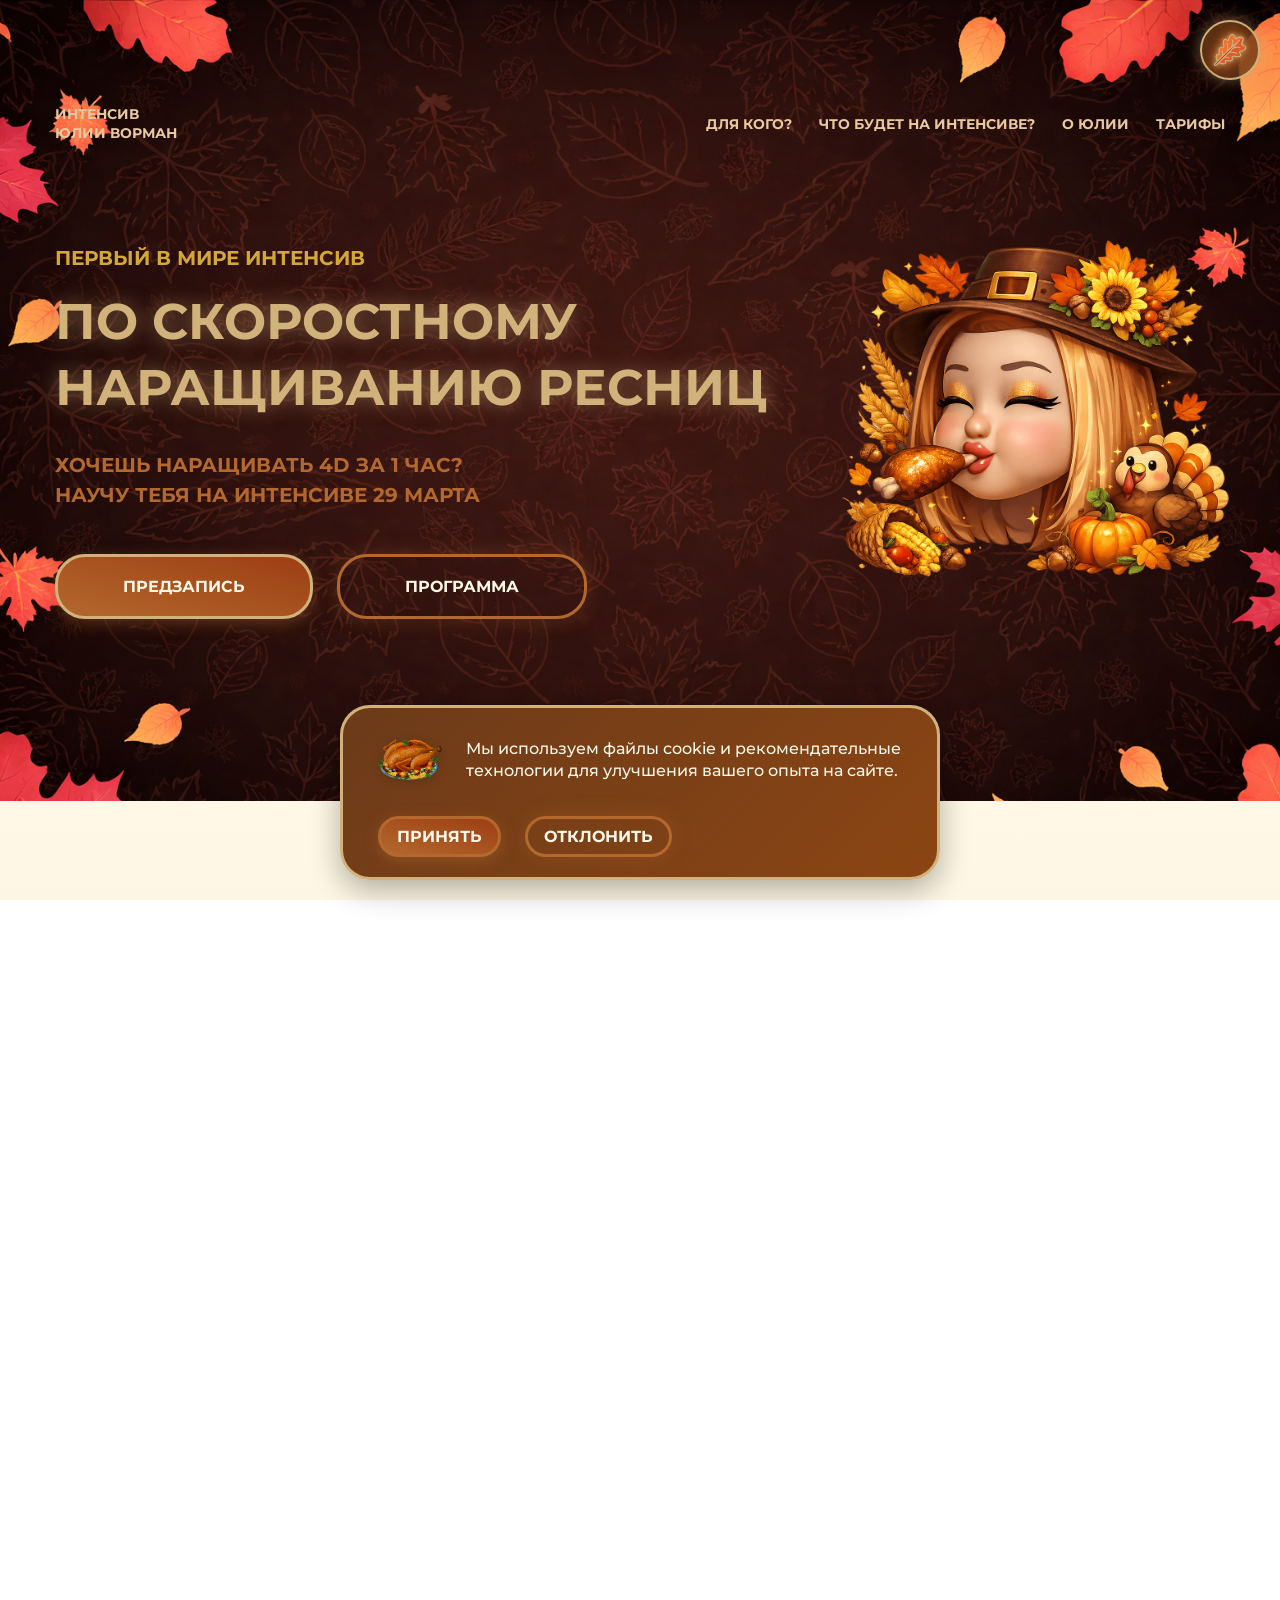
==== commit aa25f5e7: "update" ====
--- a/index.html
+++ b/index.html
@@ -3894,6 +3894,79 @@
         </div>
     </div>
 
+    <!-- ДЕНЬ БЛАГОДАРЕНИЯ / ОСЕННИЕ ЛИСТЬЯ -->
+    <input type="checkbox" id="autumntoggle" class="autumn-checkbox">
+
+    <div class="autumn-toggle-btn">
+        <label for="autumntoggle" class="autumn-icon">
+            <!-- Иконка дубового листа -->
+            <svg class="autumn-svg" viewBox="0 0 64 64" xmlns="http://www.w3.org/2000/svg">
+                <g>
+                    <g>
+                        <path d="m37.403 28.858c5.37-6.21 8.55-10.81 8.55-10.81l10.73-10.73c4.45 4.45-2.23 11.11-1.63 12.99.61 1.91 4.25 2.46 5.99 3.51 2.56 1.55 2.51 5.29.44 7.29s-5.11 2.57-7.92 3.33c-1.28.35-2.81 1.15-2.62 2.48.18 1.22 4.75 3.98 1.48 7.24-3.28 3.26-12.52-1.26-15.25.69-2.73 1.96 1.82 5.04-1.73 8.02-1.88 1.58-5.87.83-8.34.36-1.57-.29-3.68-.35-4.11 1.15-.23.81.21 1.68.16 2.52-.1 1.86-2.33 2.68-4.19 2.75-3.03.11-9.5-2.25-9.5-2.25l10.02-10.02 10.01-10.01c2.979-2.98 5.639-5.89 7.91-8.51z" fill="#dd5c2f"></path>
+                        <path d="m35.143 26.597c-2.62 2.27-5.53 4.93-8.51 7.91l-10.01 10.01-10.02 10.02s-2.36-6.47-2.25-9.5c.07-1.86.89-4.09 2.75-4.19.84-.05 1.71.39 2.52.16 1.5-.43 1.44-2.54 1.15-4.11-.47-2.47-1.22-6.46.36-8.34 2.98-3.55 6.06 1 8.02-1.73 1.95-2.73-2.57-11.97.69-15.25 3.26-3.27 6.02 1.3 7.24 1.48 1.33.19 2.13-1.34 2.48-2.62.76-2.81 1.33-5.85 3.33-7.92s5.74-2.12 7.29.44c1.05 1.74 1.6 5.38 3.51 5.99 1.88.6 8.54-6.08 12.99-1.63l-10.73 10.73c-.001.001-4.6 3.181-10.81 8.55z" fill="#ed7132"></path>
+                        <path d="m37.403 28.858c-2.27 2.62-4.93 5.53-7.91 8.51l-10.01 10.01-10.02 10.02-5.01 5.01c-.79.79-2.07.79-2.86 0s-.79-2.07 0-2.86l5.01-5.01 10.02-10.02 10.01-10.01c2.98-2.98 5.89-5.64 8.51-7.91 6.21-5.37 10.81-8.55 10.81-8.55s-3.181 4.599-8.55 10.81z" fill="#a54d21"></path>
+                    </g>
+                    <path d="m63.965 26.813c-.186-1.657-1.04-3.024-2.406-3.852-.647-.391-1.455-.694-2.309-1.015-1.329-.499-2.982-1.12-3.236-1.904-.029-.354.577-1.531 1.02-2.39 1.542-2.996 3.874-7.524.355-11.042-3.52-3.52-8.047-1.186-11.042.355-.859.442-2.046 1.067-2.351 1.029-.824-.263-1.444-1.917-1.943-3.245-.321-.854-.624-1.661-1.015-2.31-.827-1.365-2.194-2.219-3.851-2.405-1.828-.207-3.75.48-5.014 1.788-1.925 1.992-2.619 4.674-3.291 7.268-.094.364-.188.727-.284 1.083-.265.969-.795 1.975-1.313 1.908-.155-.06-.574-.412-.88-.668-1.381-1.16-4.251-3.569-7.272-.541-2.176 2.19-1.522 6.203-.945 9.744.363 2.229.775 4.757.152 5.628-.459.638-.864.615-2.264.25-1.476-.385-3.706-.968-5.709 1.42-1.893 2.252-1.069 6.583-.578 9.165.23 1.245.252 2.768-.439 2.966-.243.068-.604.001-.988-.069-.394-.072-.837-.154-1.313-.127-2.424.13-3.603 2.681-3.696 5.152-.096 2.664 1.507 7.569 2.097 9.274l-4.565 4.565c-1.177 1.179-1.177 3.096 0 4.275.589.589 1.363.883 2.137.883s1.548-.294 2.137-.883l4.565-4.565c1.657.573 6.329 2.101 9.038 2.101.081 0 .161-.001.238-.004 2.47-.093 5.021-1.271 5.15-3.69.029-.478-.054-.924-.126-1.318-.071-.384-.138-.746-.07-.986.198-.693 1.723-.672 2.961-.443 2.588.492 6.918 1.316 9.17-.576 2.388-2.004 1.805-4.234 1.42-5.709-.366-1.4-.389-1.806.248-2.263.874-.624 3.401-.212 5.63.151 3.54.576 7.553 1.23 9.745-.947 3.028-3.019.617-5.891-.542-7.271-.257-.306-.609-.725-.655-.819-.081-.566.925-1.109 1.892-1.373.359-.097.722-.191 1.086-.285 2.594-.672 5.275-1.366 7.268-3.291 1.308-1.264 1.994-3.185 1.788-5.014zm-60.219 34.887c-.398.399-1.048.399-1.446 0-.399-.399-.399-1.048 0-1.446l5.01-5.01 20.03-20.03c2.648-2.647 5.494-5.292 8.458-7.86 1.837-1.588 3.537-2.988 5.017-4.168-1.18 1.48-2.579 3.18-4.167 5.017-2.568 2.964-5.213 5.81-7.861 8.458zm57.042-31.312c-1.613 1.559-4.036 2.187-6.379 2.793-.371.096-.741.192-1.109.292-2.325.636-3.576 1.977-3.346 3.59.09.613.537 1.145 1.102 1.817 1.443 1.719 2.269 2.965.662 4.567-1.465 1.457-4.943.891-8.012.39-2.989-.485-5.57-.906-7.116.197-1.825 1.31-1.359 3.093-1.019 4.395.376 1.44.648 2.481-.771 3.672-1.524 1.281-5.417.541-7.515.142-3.898-.719-4.965.855-5.253 1.86-.196.691-.078 1.332.026 1.897.057.309.111.602.097.842-.066 1.237-1.967 1.757-3.228 1.804-1.83.087-5.357-.929-7.625-1.675l8.709-8.709c5.728-1.814 9.483.559 9.65.668.17.112.361.166.551.166.323 0 .64-.156.833-.445.306-.459.182-1.081-.277-1.387-.158-.105-3.278-2.125-8.167-1.591l7.405-7.405c9.219-2.541 14.412 1.169 14.631 1.33.179.133.388.198.596.198.304 0 .604-.138.801-.4.332-.442.242-1.069-.2-1.4-.221-.166-4.973-3.614-13.296-2.316 1.839-1.92 3.665-3.92 5.456-5.981 6.506-2.648 11.445-2.3 13.823-1.849.543.107 1.066-.253 1.169-.796.103-.542-.253-1.066-.796-1.169-2.169-.412-6.283-.748-11.653.812 3.596-4.35 5.832-7.501 6.187-8.007l4.986-4.986c.391-.391.391-1.023 0-1.414s-1.023-.391-1.414 0l-4.986 4.986c-.506.355-3.657 2.591-8.007 6.187 1.559-5.37 1.224-9.484.812-11.653-.103-.542-.624-.9-1.169-.796-.542.103-.899.626-.796 1.169.451 2.377.799 7.317-1.849 13.823-2.061 1.791-4.061 3.617-5.981 5.456 1.298-8.323-2.15-13.074-2.317-13.296-.33-.441-.954-.531-1.396-.201-.442.329-.534.955-.207 1.397.161.218 3.871 5.413 1.33 14.631l-7.404 7.404c.533-4.888-1.487-8.009-1.592-8.166-.306-.459-.928-.585-1.387-.277-.459.306-.583.927-.277 1.387.026.039 2.496 3.86.666 9.647l-8.707 8.707c-.74-2.267-1.743-5.788-1.677-7.621.047-1.262.567-3.163 1.81-3.229.241-.013.527.041.836.097.565.104 1.205.221 1.9.026 1.003-.288 2.579-1.352 1.857-5.258-.398-2.091-1.138-5.984.144-7.51 1.191-1.419 2.233-1.147 3.672-.771 1.301.34 3.084.805 4.396-1.021 1.103-1.544.683-4.125.196-7.114-.5-3.068-1.067-6.546.389-8.011 1.603-1.609 2.849-.783 4.569.661.673.565 1.205 1.012 1.822 1.103 1.619.233 2.95-1.021 3.587-3.349.099-.366.195-.736.291-1.107.606-2.343 1.234-4.766 2.793-6.379.841-.872 2.122-1.328 3.352-1.19 1.026.115 1.866.631 2.363 1.452.295.49.567 1.213.854 1.979.684 1.823 1.46 3.889 3.207 4.447 1.011.321 2.21-.299 3.874-1.156 3.408-1.754 6.415-3.018 8.713-.72 2.299 2.299 1.034 5.306-.72 8.713-.857 1.665-1.477 2.868-1.156 3.874.558 1.747 2.624 2.523 4.447 3.207.766.288 1.489.559 1.977.854.822.498 1.338 1.337 1.454 2.363.137 1.227-.319 2.511-1.191 3.353z" fill="#D1B27B"></path>
+                </g>
+            </svg>
+        </label>
+    </div>
+
+    <div class="autumn-container">
+        <!-- Падающие дубовые листья (40 штук) -->
+        <div class="leaf l1"></div>
+        <div class="leaf l2"></div>
+        <div class="leaf l3"></div>
+        <div class="leaf l4"></div>
+        <div class="leaf l5"></div>
+        <div class="leaf l6"></div>
+        <div class="leaf l7"></div>
+        <div class="leaf l8"></div>
+        <div class="leaf l9"></div>
+        <div class="leaf l10"></div>
+        <div class="leaf l11"></div>
+        <div class="leaf l12"></div>
+        <div class="leaf l13"></div>
+        <div class="leaf l14"></div>
+        <div class="leaf l15"></div>
+        <div class="leaf l16"></div>
+        <div class="leaf l17"></div>
+        <div class="leaf l18"></div>
+        <div class="leaf l19"></div>
+        <div class="leaf l20"></div>
+        <div class="leaf l21"></div>
+        <div class="leaf l22"></div>
+        <div class="leaf l23"></div>
+        <div class="leaf l24"></div>
+        <div class="leaf l25"></div>
+        <div class="leaf l26"></div>
+        <div class="leaf l27"></div>
+        <div class="leaf l28"></div>
+        <div class="leaf l29"></div>
+        <div class="leaf l30"></div>
+        <div class="leaf l31"></div>
+        <div class="leaf l32"></div>
+        <div class="leaf l33"></div>
+        <div class="leaf l34"></div>
+        <div class="leaf l35"></div>
+        <div class="leaf l36"></div>
+        <div class="leaf l37"></div>
+        <div class="leaf l38"></div>
+        <div class="leaf l39"></div>
+        <div class="leaf l40"></div>
+        
+        <!-- Мерцающие тыквенные огоньки -->
+        <div class="pumpkin-glow g1"></div>
+        <div class="pumpkin-glow g2"></div>
+        <div class="pumpkin-glow g3"></div>
+        <div class="pumpkin-glow g4"></div>
+        <div class="pumpkin-glow g5"></div>
+        <div class="pumpkin-glow g6"></div>
+        <div class="pumpkin-glow g7"></div>
+        <div class="pumpkin-glow g8"></div>
+    </div>
+
     <script src="./js/script.js"></script>
 
     <!-- <script>
--- a/css/style.css
+++ b/css/style.css
@@ -102,9 +102,7 @@
     height: 120px;
     background: linear-gradient(180deg, #3E2723, #1f1412);
     border-radius: 10px;
-    box-shadow:
-        0 10px 25px rgba(0,0,0,0.4),
-        inset 0 -15px 25px rgba(212,168,55,0.08);
+    box-shadow: 0 10px 25px rgba(0,0,0,0.4), inset 0 -15px 25px rgba(212,168,55,0.08);
 }
 
 /* Крышка туши */
@@ -345,7 +343,7 @@
     left: 50%;
     transform: translate(-50%, -50%);
     transition: var(--transition);
-    fill: var(--secondary-color);
+    fill: var(--autumn-light);
 }
 
 /* Иконка закрытия скрыта по умолчанию */
@@ -2156,4 +2154,284 @@
     box-shadow: 0 0 25px rgba(209, 178, 123, 0.5);
     text-shadow: 0 0 5px rgba(209, 178, 123, 0.3);
     transform: translateY(-2px);
+}
+
+/* ДЕНЬ БЛАГОДАРЕНИЯ / ОСЕННИЕ ЛИСТЬЯ */
+/* Скрытый checkbox */
+.autumn-checkbox {
+    display: none;
+}
+
+/* Кнопка переключения - появляется через 4.5 секунды */
+.autumn-toggle-btn {
+    position: fixed;
+    top: 20px;
+    right: 20px;
+    width: 60px;
+    height: 60px;
+    background: rgba(107, 59, 26, 0.8);
+    border: 2px solid #D1B27B;
+    border-radius: var(--border-radius);
+    cursor: pointer;
+    z-index: 10001;
+    display: flex;
+    align-items: center;
+    justify-content: center;
+    box-shadow: 0 0 15px rgba(209, 178, 123, 0.5);
+        
+    /* Изначально скрыта, появляется через 4.5s */
+    opacity: 0;
+    transform: translateY(-20px);
+    pointer-events: none;
+    animation: showAutumnButton 0.5s ease-in-out 4.5s forwards;
+}
+
+@keyframes showAutumnButton {
+    to {
+        opacity: 1;
+        transform: translateY(0);
+        pointer-events: auto;
+    }
+}
+
+.autumn-icon {
+    display: flex;
+    align-items: center;
+    justify-content: center;
+    width: 100%;
+    height: 100%;
+    cursor: pointer;
+}
+
+.autumn-svg {
+    width: 32px;
+    height: 32px;
+    transition: all 0.3s ease;
+    filter: 
+        drop-shadow(0 2px 4px rgba(0, 0, 0, 0.2))
+        drop-shadow(0 0 2px #D1B27B)
+        drop-shadow(0 0 4px #B3682D)
+        drop-shadow(0 0 6px #9D3E13);
+}
+
+.autumn-checkbox:checked ~ .autumn-toggle-btn .autumn-svg {
+    animation: leafGlow 1.5s ease-in-out infinite;
+}
+
+@keyframes leafGlow {
+    0%, 100% { 
+        transform: scale(1);
+        filter: 
+            drop-shadow(0 2px 4px rgba(0, 0, 0, 0.2))
+            drop-shadow(0 0 2px #D1B27B)
+            drop-shadow(0 0 4px #B3682D)
+            drop-shadow(0 0 6px #9D3E13);
+    }
+    50% { 
+        transform: scale(1.2);
+        filter: 
+            drop-shadow(0 2px 4px rgba(0, 0, 0, 0.2))
+            drop-shadow(0 0 4px #D1B27B)
+            drop-shadow(0 0 8px #B3682D)
+            drop-shadow(0 0 12px #9D3E13);
+    }
+}
+
+/* Контейнер для осеннего эффекта */
+.autumn-container {
+    position: fixed;
+    top: 0;
+    left: 0;
+    width: 100%;
+    height: 100%;
+    pointer-events: none;
+    z-index: 9998;
+    overflow: hidden;
+    
+    /* Эффект по умолчанию выключен */
+    opacity: 0;
+    transition: opacity 0.5s ease;
+}
+
+/* Когда checkbox отмечен — показывается эффект */
+.autumn-checkbox:checked ~ .autumn-container {
+    opacity: 1;
+}
+
+/* Падающие листья */
+.autumn-container .leaf {
+    position: absolute;
+    top: -50px;
+    opacity: 0;
+    background-size: contain;
+    background-repeat: no-repeat;
+    
+    /* Анимация выключена по умолчанию */
+    animation: none;
+}
+
+/* SVG для листьев через background-image */
+.autumn-container .leaf {
+    background-image: url('data:image/svg+xml;utf8,<svg xmlns="http://www.w3.org/2000/svg" viewBox="0 0 64 64"><g><g><path d="m37.403 28.858c5.37-6.21 8.55-10.81 8.55-10.81l10.73-10.73c4.45 4.45-2.23 11.11-1.63 12.99.61 1.91 4.25 2.46 5.99 3.51 2.56 1.55 2.51 5.29.44 7.29s-5.11 2.57-7.92 3.33c-1.28.35-2.81 1.15-2.62 2.48.18 1.22 4.75 3.98 1.48 7.24-3.28 3.26-12.52-1.26-15.25.69-2.73 1.96 1.82 5.04-1.73 8.02-1.88 1.58-5.87.83-8.34.36-1.57-.29-3.68-.35-4.11 1.15-.23.81.21 1.68.16 2.52-.1 1.86-2.33 2.68-4.19 2.75-3.03.11-9.5-2.25-9.5-2.25l10.02-10.02 10.01-10.01c2.979-2.98 5.639-5.89 7.91-8.51z" fill="%23D1B27B"/><path d="m35.143 26.597c-2.62 2.27-5.53 4.93-8.51 7.91l-10.01 10.01-10.02 10.02s-2.36-6.47-2.25-9.5c.07-1.86.89-4.09 2.75-4.19.84-.05 1.71.39 2.52.16 1.5-.43 1.44-2.54 1.15-4.11-.47-2.47-1.22-6.46.36-8.34 2.98-3.55 6.06 1 8.02-1.73 1.95-2.73-2.57-11.97.69-15.25 3.26-3.27 6.02 1.3 7.24 1.48 1.33.19 2.13-1.34 2.48-2.62.76-2.81 1.33-5.85 3.33-7.92s5.74-2.12 7.29.44c1.05 1.74 1.6 5.38 3.51 5.99 1.88.6 8.54-6.08 12.99-1.63l-10.73 10.73c-.001.001-4.6 3.181-10.81 8.55z" fill="%23B88655"/><path d="m37.403 28.858c-2.27 2.62-4.93 5.53-7.91 8.51l-10.01 10.01-10.02 10.02-5.01 5.01c-.79.79-2.07.79-2.86 0s-.79-2.07 0-2.86l5.01-5.01 10.02-10.02 10.01-10.01c2.98-2.98 5.89-5.64 8.51-7.91 6.21-5.37 10.81-8.55 10.81-8.55s-3.181 4.599-8.55 10.81z" fill="%239D3E13"/></g></g></svg>');
+}
+
+/* Включается анимация только когда checkbox отмечен */
+.autumn-checkbox:checked ~ .autumn-container .leaf {
+    opacity: 0.85;
+    animation-timing-function: linear;
+    animation-iteration-count: infinite;
+}
+
+/* Разные размеры листьев */
+.leaf.small {
+    width: 18px;
+    height: 18px;
+}
+
+.leaf.medium {
+    width: 28px;
+    height: 28px;
+}
+
+.leaf.large {
+    width: 38px;
+    height: 38px;
+}
+
+/* Мерцающие тыквенные огоньки */
+.autumn-container .pumpkin-glow {
+    position: absolute;
+    width: 8px;
+    height: 8px;
+    background: #B3682D;
+    border-radius: 50%;
+    box-shadow: 0 0 12px #B3682D;
+    opacity: 0;
+    animation: none;
+}
+
+.autumn-checkbox:checked ~ .autumn-container .pumpkin-glow {
+    opacity: 0;
+    animation: pumpkinFlicker 3s infinite;
+}
+
+@keyframes pumpkinFlicker {
+    0%, 100% { 
+        opacity: 0.3; 
+        transform: scale(0.8);
+        box-shadow: 0 0 5px #B3682D;
+    }
+    50% { 
+        opacity: 1; 
+        transform: scale(1.3);
+        box-shadow: 0 0 20px #D1B27B;
+    }
+}
+
+/* Анимация падения листьев */
+@keyframes leafFall {
+    0% {
+        transform: translateY(0) translateX(0) rotate(0deg);
+        opacity: 0;
+    }
+    10% { opacity: 0.9; }
+    90% { opacity: 0.85; }
+    100% {
+        transform: translateY(100vh) translateX(40px) rotate(200deg);
+        opacity: 0;
+    }
+}
+
+@keyframes leafFallLeft {
+    0% {
+        transform: translateY(0) translateX(0) rotate(0deg);
+        opacity: 0;
+    }
+    10% { opacity: 0.9; }
+    90% { opacity: 0.85; }
+    100% {
+        transform: translateY(100vh) translateX(-40px) rotate(-200deg);
+        opacity: 0;
+    }
+}
+
+@keyframes leafFallSwing {
+    0% {
+        transform: translateY(0) translateX(0) rotate(0deg);
+        opacity: 0;
+    }
+    10% { opacity: 0.9; }
+    50% { transform: translateY(50vh) translateX(15px) rotate(90deg); }
+    100% {
+        transform: translateY(100vh) translateX(30px) rotate(180deg);
+        opacity: 0;
+    }
+}
+
+/* Позиции и анимации для 40 листьев */
+.leaf.l1 { left: 2%; animation: leafFall 9s linear infinite 0s; width: 25px; height: 25px; }
+.leaf.l2 { left: 7%; animation: leafFallLeft 12s linear infinite 2s; width: 32px; height: 32px; }
+.leaf.l3 { left: 13%; animation: leafFallSwing 10s linear infinite 1s; width: 20px; height: 20px; }
+.leaf.l4 { left: 19%; animation: leafFall 11s linear infinite 3s; width: 30px; height: 30px; }
+.leaf.l5 { left: 25%; animation: leafFallLeft 8s linear infinite 0.5s; width: 22px; height: 22px; }
+.leaf.l6 { left: 31%; animation: leafFallSwing 13s linear infinite 4s; width: 28px; height: 28px; }
+.leaf.l7 { left: 37%; animation: leafFall 7s linear infinite 1.5s; width: 35px; height: 35px; }
+.leaf.l8 { left: 43%; animation: leafFallLeft 14s linear infinite 2.5s; width: 18px; height: 18px; }
+.leaf.l9 { left: 49%; animation: leafFallSwing 8.5s linear infinite 0.8s; width: 30px; height: 30px; }
+.leaf.l10 { left: 55%; animation: leafFall 9.5s linear infinite 3.2s; width: 25px; height: 25px; }
+.leaf.l11 { left: 61%; animation: leafFallLeft 11.5s linear infinite 1.8s; width: 32px; height: 32px; }
+.leaf.l12 { left: 67%; animation: leafFallSwing 10.2s linear infinite 0.3s; width: 20px; height: 20px; }
+.leaf.l13 { left: 73%; animation: leafFall 12.8s linear infinite 2.8s; width: 30px; height: 30px; }
+.leaf.l14 { left: 79%; animation: leafFallLeft 8.8s linear infinite 1.2s; width: 22px; height: 22px; }
+.leaf.l15 { left: 85%; animation: leafFallSwing 13.2s linear infinite 4.5s; width: 28px; height: 28px; }
+.leaf.l16 { left: 91%; animation: leafFall 9.2s linear infinite 0.7s; width: 35px; height: 35px; }
+.leaf.l17 { left: 97%; animation: leafFallLeft 11.8s linear infinite 3.5s; width: 18px; height: 18px; }
+.leaf.l18 { left: 4%; animation: leafFallSwing 10.5s linear infinite 1.9s; width: 30px; height: 30px; }
+.leaf.l19 { left: 10%; animation: leafFall 12.5s linear infinite 0.4s; width: 25px; height: 25px; }
+.leaf.l20 { left: 16%; animation: leafFallLeft 8.2s linear infinite 2.2s; width: 32px; height: 32px; }
+.leaf.l21 { left: 22%; animation: leafFallSwing 14.5s linear infinite 3.8s; width: 20px; height: 20px; }
+.leaf.l22 { left: 28%; animation: leafFall 9.8s linear infinite 1.1s; width: 30px; height: 30px; }
+.leaf.l23 { left: 34%; animation: leafFallLeft 11.2s linear infinite 0.6s; width: 22px; height: 22px; }
+.leaf.l24 { left: 40%; animation: leafFallSwing 10.8s linear infinite 2.9s; width: 28px; height: 28px; }
+.leaf.l25 { left: 46%; animation: leafFall 13.8s linear infinite 4.2s; width: 35px; height: 35px; }
+.leaf.l26 { left: 52%; animation: leafFallLeft 8.7s linear infinite 1.4s; width: 18px; height: 18px; }
+.leaf.l27 { left: 58%; animation: leafFallSwing 12.2s linear infinite 0.9s; width: 30px; height: 30px; }
+.leaf.l28 { left: 64%; animation: leafFall 9.3s linear infinite 3.1s; width: 25px; height: 25px; }
+.leaf.l29 { left: 70%; animation: leafFallLeft 11.7s linear infinite 1.7s; width: 32px; height: 32px; }
+.leaf.l30 { left: 76%; animation: leafFallSwing 10.3s linear infinite 0.2s; width: 20px; height: 20px; }
+.leaf.l31 { left: 82%; animation: leafFall 13.5s linear infinite 2.4s; width: 30px; height: 30px; }
+.leaf.l32 { left: 88%; animation: leafFallLeft 8.9s linear infinite 4.1s; width: 22px; height: 22px; }
+.leaf.l33 { left: 94%; animation: leafFallSwing 11.9s linear infinite 1.3s; width: 28px; height: 28px; }
+.leaf.l34 { left: 1%; animation: leafFall 10.1s linear infinite 3.9s; width: 35px; height: 35px; }
+.leaf.l35 { left: 6%; animation: leafFallLeft 12.9s linear infinite 0.1s; width: 18px; height: 18px; }
+.leaf.l36 { left: 12%; animation: leafFallSwing 9.1s linear infinite 2.6s; width: 30px; height: 30px; }
+.leaf.l37 { left: 18%; animation: leafFall 14.2s linear infinite 1.6s; width: 25px; height: 25px; }
+.leaf.l38 { left: 24%; animation: leafFallLeft 10.9s linear infinite 4.3s; width: 32px; height: 32px; }
+.leaf.l39 { left: 30%; animation: leafFallSwing 8.6s linear infinite 0.9s; width: 20px; height: 20px; }
+.leaf.l40 { left: 36%; animation: leafFall 13.1s linear infinite 2.1s; width: 30px; height: 30px; }
+
+/* Позиции тыквенных огоньков */
+.pumpkin-glow.g1 { top: 10%; left: 15%; animation-delay: 0s; width: 8px; height: 8px; }
+.pumpkin-glow.g2 { top: 25%; left: 35%; animation-delay: 0.5s; width: 10px; height: 10px; }
+.pumpkin-glow.g3 { top: 40%; left: 55%; animation-delay: 1s; width: 6px; height: 6px; }
+.pumpkin-glow.g4 { top: 60%; left: 75%; animation-delay: 0.3s; width: 9px; height: 9px; }
+.pumpkin-glow.g5 { top: 80%; left: 90%; animation-delay: 0.8s; width: 11px; height: 11px; }
+.pumpkin-glow.g6 { top: 30%; left: 10%; animation-delay: 1.5s; width: 7px; height: 7px; }
+.pumpkin-glow.g7 { top: 70%; left: 30%; animation-delay: 0.2s; width: 10px; height: 10px; }
+.pumpkin-glow.g8 { top: 50%; left: 85%; animation-delay: 1.2s; width: 8px; height: 8px; }
+
+/* Тёплый осенний градиент на фоне */
+.autumn-container::before {
+    content: '';
+    position: absolute;
+    top: 0;
+    left: 0;
+    width: 100%;
+    height: 100%;
+    background: radial-gradient(circle at 50% 30%, 
+        rgba(209, 178, 123, 0.04) 0%, 
+        rgba(184, 134, 85, 0.03) 50%,
+        rgba(108, 59, 26, 0.01) 100%);
+    pointer-events: none;
+    z-index: -1;
 }
--- a/css/media.css
+++ b/css/media.css
@@ -9,7 +9,7 @@
         left: 0;
         width: 100%;
         height: 100%;
-        background-color: var(--primary-color);
+        background: linear-gradient(135deg, var(--autumn-brown), var(--autumn-deep));
         display: flex;
         justify-content: center;
         align-items: center;
@@ -32,9 +32,9 @@
         transform: translateX(-50%);
         width: 64px;
         height: 96px;
-        background: linear-gradient(45deg, #2A1F40, #1A132D);
+        background: linear-gradient(180deg, #3E2723, #1f1412);
         border-radius: 8px;
-        box-shadow: 0 4px 12px rgba(0, 0, 0, 0.3), inset 0 -8px 16px rgba(255, 255, 255, 0.1);
+        box-shadow: 0 10px 25px rgba(0,0,0,0.4), inset 0 -15px 25px rgba(212,168,55,0.08);
     }
 
     /* Крышка туши */
@@ -45,9 +45,9 @@
         transform: translateX(-50%);
         width: 48px;
         height: 20px;
-        background: linear-gradient(45deg, #A387C4, #8A63B5);
+        background: linear-gradient(45deg, var(--autumn-gold), var(--autumn-terracotta));
         border-radius: 4px;
-        box-shadow: 0 2px 8px rgba(0, 0, 0, 0.2);
+        box-shadow: 0 4px 12px rgba(0,0,0,0.3);
     }
 
     /* Щёточка */
@@ -64,7 +64,7 @@
     .brush-handle {
         width: 6px;
         height: 64px;
-        background: #000000;
+        background: linear-gradient(to bottom, #2a1a18, #000000);
         border-radius: 3px;
         position: relative;
     }
@@ -77,10 +77,10 @@
         transform: translateX(-50%);
         width: 20px;
         height: 24px;
-        background: linear-gradient(to bottom, var(--secondary-color), #f0f0f0);
+        background: linear-gradient(to bottom, #FFF8E7, #E8C9A0);
         border-radius: 50% 50% 0 0;
         clip-path: polygon(0 0, 100% 0, 100% 100%, 50% 85%, 0 100%);
-        box-shadow: 0 2px 8px rgba(0, 0, 0, 0.2);
+        box-shadow: 0 3px 10px rgba(0,0,0,0.2);
     }
 
     /* Ворсинки щёточки */
@@ -91,7 +91,7 @@
         transform: translateX(-50%);
         width: 16px;
         height: 12px;
-        background: var(--secondary-color);
+        background: #FFF8E7;
         border-radius: 50% 50% 0 0;
     }
 
@@ -134,7 +134,7 @@
         position: absolute;
         width: 6px;
         height: 10px;
-        background: #A387C4;
+        background: linear-gradient(180deg, var(--autumn-gold), #b88a2a);
         border-radius: 50%;
         opacity: 0;
     }
@@ -179,7 +179,8 @@
         bottom: -40px;
         left: 50%;
         transform: translateX(-50%);
-        color: var(--secondary-color);
+        color: var(--autumn-gold);
+        text-shadow: 0 0 10px rgba(212,168,55,0.4);
         font-size: 14px;
         opacity: 0;
         animation: textAppearMobile 2s ease-in-out 1s forwards;
@@ -221,6 +222,8 @@
     /* Шапка */
     .header {
         padding-top: 89px;
+        position: relative;
+        background-color: transparent;
     }
 
     .container {
@@ -242,13 +245,18 @@
         font-weight: 700;
         font-size: 12px;
         line-height: 19px;
-        color: var(--secondary-color);
+        color: var(--autumn-light);
         text-transform: uppercase;
         cursor: pointer;
         transition: var(--transition);
         text-decoration: none;
     }
 
+    .logo:hover {
+        color: var(--autumn-medium);
+        text-shadow: 0 0 15px rgba(209, 178, 123, 0.6);
+    }
+
     /* Бургер меню */
     .burger-menu {
         display: flex;
@@ -256,6 +264,11 @@
         justify-content: center;
         width: 35px;
         height: 35px;
+        /* background: transparent;
+        border: none;
+        cursor: pointer;
+        z-index: 1002;
+        position: relative; */
     }
     
     .burger-icon {
@@ -271,7 +284,9 @@
         left: 0;
         width: 100%;
         height: 100vh;
-        background-color: var(--primary-color);
+        background-image: url('../images/main/main_THATHANKSGIVING/background_main.png');
+        background-size: cover;
+        background-repeat: no-repeat;
         z-index: 1000;
         padding: 100px 20px 20px;
     }
@@ -304,24 +319,47 @@
         font-family: var(--font-family);
         font-weight: 700;
         font-size: 16px;
-        color: var(--secondary-color);
+        color: var(--autumn-light);
         text-transform: uppercase;
         text-decoration: none;
         padding: 15px 0;
         transition: var(--transition);
-        border-bottom: 1px solid var(--primary-color-button);
-        width: 100%;
+        border-bottom: 1px solid rgba(179, 104, 45, 0.5);
+        width: 100%;
+        position: relative;
+    }
+
+    .nav__item::after {
+        display: none;
     }
     
     .nav__item:hover {
-        color: var(--primary-color-button);
-        background-color: rgba(163, 135, 196, 0.1);
+        color: var(--autumn-medium);
+        text-shadow: 0 0 15px rgba(209, 178, 123, 0.6);
     }
 
     /* Главный экран */
     .banner {
         text-align: center;
         padding-top: 60px;
+        position: relative;
+        background: transparent;
+    }
+
+    /* Фон для шапки и баннера */
+    .header::before,
+    .banner::before {
+        content: '';
+        position: absolute;
+        top: -128px;
+        left: 0;
+        width: 100%;
+        height: calc(100% + 128px);
+        z-index: -1;
+        background-image: url('../images/main/main_THATHANKSGIVING/background_main.png');
+        background-size: cover;
+        background-position: center center;
+        background-repeat: no-repeat;
     }
 
     .banner__title {
@@ -329,7 +367,8 @@
         font-weight: 700;
         font-size: 25px;
         line-height: 40px;
-        color: var(--secondary-color);
+        color: #D1B27B;
+        text-shadow: 0 0 20px rgba(209, 178, 123, 0.5);
         margin-bottom: 27px;
         text-transform: uppercase;
         text-align: center !important;
@@ -343,7 +382,7 @@
         font-family: var(--font-family);
         font-weight: 700;
         font-size: 16px;
-        color: var(--secondary-color);
+        color: var(--autumn-gold);
         margin-bottom: 27px;
         text-transform: uppercase;
         text-align: center !important;
@@ -358,7 +397,7 @@
         font-weight: 700;
         font-size: 19px;
         line-height: 150%;
-        color: var(--secondary-color);
+        color: var(--autumn-terracotta);
         text-align: center;
         text-transform: uppercase;
         margin-bottom: 27px;
@@ -377,29 +416,33 @@
     }
 
     .button {
-        text-align: center;
         padding: 20px 64px;
         font-size: 16px;
         width: 100%;
         max-width: 300px;
 
-        background-color: var(--primary-color-button);
+        background: linear-gradient(15deg, #B3682D, #9D3E13);
+        border: 3px solid #D1B27B;
+        box-shadow: 0 4px 15px rgba(179, 104, 45, 0.4);
         border-radius: var(--border-radius);
         font-family: var(--font-family);
         font-weight: 700;
         color: var(--secondary-color);
         text-transform: uppercase;
         transition: var(--transition);
-        border: 3px solid var(--primary-color-button);
+        text-align: center;
+        position: relative;
+        overflow: hidden;
     }
 
     .button:hover {
-        border: 3px solid var(--primary-color-button);
-        background-color: transparent;
+        border: 3px solid #D1B27B;
+        background: transparent;
         color: var(--secondary-color);
-        box-shadow: 0 0 15px rgba(163, 135, 196, 0.6), inset 0 0 15px rgba(163, 135, 196, 0.1);
-        text-shadow: 0 0 5px rgba(163, 135, 196, 0.3);
-}
+        box-shadow: 0 0 30px rgba(209, 178, 123, 0.6), inset 0 0 20px rgba(255, 255, 255, 0.1);
+        text-shadow: 0 0 10px rgba(209, 178, 123, 0.5);
+        transform: translateY(-2px);
+    }
 
     .btn {
         text-align: center;
@@ -413,16 +456,17 @@
         color: var(--secondary-color);
         font-weight: 700;
         font-family: var(--font-family);
-        border: 3px solid var(--primary-color-button);
+        border: 3px solid #B3682D;
+        box-shadow: 0 0 20px rgba(179, 104, 45, 0.3);
         text-transform: uppercase;
         transition: var(--transition);
     }
 
     .btn:hover {
-        background-color: var(--primary-color-button);
+        background-color: #B3682D;
         color: var(--secondary-color);
-        border-color: var(--primary-color-button);
-        box-shadow: 0 5px 15px rgba(163, 135, 196, 0.4);
+        border-color: #D1B27B;
+        box-shadow: 0 5px 25px rgba(179, 104, 45, 0.6);
     }
 
     .images {
@@ -432,16 +476,12 @@
         top: -120px;
         left: auto;
         right: 0;
-        transform: none !important;
-    }
-
-    .bg-effect {
-        display: none;
     }
 
     /* Для кого */
     .for-whom {
         padding-top: 91px;
+        background: linear-gradient(180deg, #FFF8E7 0%, #F5EDD6 100%);
     }
 
     .for-whom__title {
@@ -454,7 +494,8 @@
         margin-right: 0 !important;
         width: 100% !important;
         max-width: 100% !important;
-        color: var(--primary-alternaite-color);
+        color: #B3682D;
+        text-shadow: 0 0 10px rgba(184, 134, 85, 0.3);
         text-transform: uppercase;
         margin-bottom: 30px;
         width: 100%;
@@ -479,8 +520,9 @@
     }
 
     .for-whom__card {
-        background: var(--background-color-card);
-        border: 3px solid var(--primary-color);
+        background: linear-gradient(15deg, #FFFFFF, var(--background-color-card));
+        border: 3px solid #B3682D;
+        box-shadow: 0 8px 20px rgba(0, 0, 0, 0.1);
         border-radius: var(--border-radius);
         display: flex;
         align-items: center;
@@ -490,16 +532,19 @@
         padding: 20px 15px 20px 45px;
         position: relative;
         margin: 0 auto;
+        cursor: pointer;
     }
 
     .for-whom__images {
         width: 50px;
         height: 50px;
         position: absolute;
-        left: -25px;
+        left: -26px;
         top: 50%;
         transform: translateY(-50%);
         z-index: 2;
+        filter: drop-shadow(0 4px 8px rgba(0, 0, 0, 0.2));
+        cursor: pointer;
     }
 
     .for-whom__desc {
@@ -507,7 +552,7 @@
         font-weight: 500;
         font-size: 12px;
         line-height: 1.4;
-        color: var(--primary-color);
+        color: var(--autumn-terracotta);
         text-transform: uppercase;
         margin: 0;
         padding-left: 0;
@@ -536,7 +581,7 @@
         font-size: 15px;
         line-height: 1.4;
         text-align: center;
-        color: var(--primary-color);
+        color: var(--autumn-deep);
         width: 100%;
         max-width: 280px;
         text-transform: uppercase;
@@ -544,7 +589,8 @@
     }
 
     .button__for-whom {
-        background-color: var(--primary-color-button);
+        background: linear-gradient(15deg, #B3682D, #9D3E13);
+        box-shadow: 0 4px 15px rgba(179, 104, 45, 0.4);
         border-radius: var(--border-radius);
         padding: 20px 65px;
         font-family: var(--font-family);
@@ -552,17 +598,21 @@
         font-weight: 700;
         color: var(--secondary-color);
         text-transform: uppercase;
-        border: 3px solid var(--primary-color-button);
+        border: 3px solid #D1B27B;
         text-align: center;
         text-decoration: none;
         width: auto;
+        position: relative;
+        overflow: hidden;
     }
 
     .button__for-whom:hover {
-        background-color: transparent;
-        color: var(--primary-color-button);
-        border-color: var(--primary-color-button);
-        box-shadow: 0 5px 15px rgba(163, 135, 196, 0.4);
+        border-color: #D1B27B;
+        background: transparent;
+        color: #B3682D;
+        box-shadow: 0 0 30px rgba(209, 178, 123, 0.5);
+        text-shadow: 0 0 5px rgba(209, 178, 123, 0.3);
+        transform: translateY(-2px);
     }
 
     .super__woman--images {
@@ -572,6 +622,7 @@
         margin: 20px auto 0;
         position: relative;
         top: 0;
+        filter: drop-shadow(0 8px 15px rgba(0, 0, 0, 0.2));
     }
 
     /* Что будет на интенсиве? */
@@ -586,7 +637,8 @@
         margin-right: 0 !important;
         width: 100% !important;
         max-width: 100% !important;
-        color: var(--secondary-color);
+        color: #D1B27B;
+        text-shadow: 0 0 15px rgba(209, 178, 123, 0.5);
         width: 319px;
     }
 
@@ -602,12 +654,27 @@
         align-items: center;
         gap: 9px;
         min-width: 0;
+        background: rgba(255, 248, 231, 0.1);
+        padding: 20px;
+        border-radius: var(--border-radius);
+        border: 2px solid rgba(209, 178, 123, 0.3);
+        transition: var(--transition);
+        backdrop-filter: blur(5px);
+        cursor: pointer;
+    }
+
+    .program__content--list:hover {
+        background: rgba(255, 248, 231, 0.2);
+        border-color: #D1B27B;
+        transform: translateY(-3px);
+        box-shadow: 0 10px 25px rgba(0, 0, 0, 0.2);
     }
 
     .program__images {
         width: 46px;
         height: 46px;
-        transform: none !important;
+        cursor: pointer;
+        filter: drop-shadow(0 2px 4px rgba(0, 0, 0, 0.2));
     }
 
     .program__desc {
@@ -629,7 +696,8 @@
         margin-right: 0 !important;
         width: 100% !important;
         max-width: 100% !important;
-        color: var(--secondary-color);
+        color: var(--background-color-card);
+        text-shadow: 0 0 15px rgba(209, 178, 123, 0.5);
         text-transform: uppercase;
         width: 314px;
     }
@@ -671,7 +739,8 @@
         font-weight: 700;
         font-size: 30px;
         line-height: 36px;
-        color: var(--secondary-color);
+        color: #D1B27B;
+        text-shadow: 0 0 10px rgba(209, 178, 123, 0.5);
     }
 
     .indicator_text {
@@ -714,7 +783,8 @@
         margin-right: 0 !important;
         width: 100% !important;
         max-width: 100% !important;
-        color: var(--primary-alternaite-color);
+        color: var(--autumn-terracotta);
+        text-shadow: 0 0 10px rgba(184, 134, 85, 0.3);
     }
 
     .accordion-item1 {
@@ -769,7 +839,7 @@
     .icon::before, .icon::after {
         content: '';
         position: absolute;
-        background-color: var(--primary-color);
+        background-color: var(--primary-color-button);
         transition: var(--transition);
     }
 
@@ -837,12 +907,13 @@
         font-weight: 700;
         font-size: 20px;
         line-height: 150%;
-        color: var(--primary-color);
+        color: var(--autumn-deep);
         width: 350px;
     }
 
     .lesson--title--number {
         font-weight: 700;
+        color: var(--primary-color-button);
     }
 
     .list__lessons__content--items {
@@ -871,7 +942,8 @@
 
     /* Тарифы участия */
     .pricing {
-        background-color: var(--primary-color);
+        background-color: #631717;
+        border-top: 3px solid #D1B27B;
         padding-top: 91px;
         overflow-x: hidden;
     }
@@ -885,7 +957,8 @@
         margin-right: 0 !important;
         width: 100% !important;
         max-width: 100% !important;
-        color: var(--secondary-color);
+        color: var(--autumn-medium);
+        text-shadow: 0 0 10px rgba(209, 178, 123, 0.5);
         text-transform: uppercase;
         margin-top: 0;
     }
@@ -900,13 +973,21 @@
     }
 
     .pricing__content--card {
-        background-color: var(--background-color-card);
+        background: linear-gradient(135deg, #FFFFFF, #D1B27B);
+        box-shadow: 0 10px 25px rgba(0, 0, 0, 0.1);
+        border: 3px solid #B88655;
         border-radius: var(--border-radius);
         width: 300px;
         padding: 57px 30px 0 36px;
         position: relative;
         margin-left: 0 !important;
         margin-right: 0 !important;
+    }
+
+    .pricing__content--card:hover {
+        transform: translateY(-5px);
+        box-shadow: 0 25px 45px rgba(179, 104, 45, 0.3);
+        border-color: #B3682D;
     }
 
     .pricing__content__card--title {
@@ -956,7 +1037,6 @@
         top: -30px;
         left: 240px;
         object-fit: cover;
-        transform: none !important;
     }
 
     .pricing__content--stories {
@@ -965,10 +1045,6 @@
         justify-content: center;
         align-items: center;
         gap: 25px;
-    }
-
-    .pricing__content__images--gift {
-        transform: none !important;
     }
 
     .pricing__content__stories--text {
@@ -1002,14 +1078,21 @@
         font-family: var(--font-family);
         font-weight: 700;
         color: var(--secondary-color);
+        text-shadow: 0 0 5px rgba(0, 0, 0, 0.2);
         text-decoration: none;
         text-transform: uppercase;
         transition: var(--transition);
+    }
+
+    .short__name:hover {
+        color: #D1B27B;
+        text-shadow: 0 0 10px rgba(209, 178, 123, 0.5);
     }
 
     /* А такие вопросы могут быть у вас */
     .questions {
         padding-top: 95px;
+        background: linear-gradient(180deg, #FFF8E7 0%, #F5EDD6 100%);
     }
 
     .questions__title {
@@ -1020,6 +1103,8 @@
         margin-right: 0 !important;
         width: 100% !important;
         max-width: 100% !important;
+        color: var(--autumn-terracotta);
+        text-shadow: 0 0 10px rgba(184, 134, 85, 0.3);
     }
 
     .for-whom__content--items {
@@ -1047,6 +1132,7 @@
         padding-top: 125px;
         padding-bottom: 280px;
         background-color: var(--background-color-footer);
+        border-top: 3px solid #D1B27B;
         width: 100%;
         position: relative;
     }
@@ -1086,14 +1172,16 @@
         padding-top: 45px;
         padding-bottom: 45px;
         box-sizing: border-box;
+        position: relative;
     }
 
     .form__container {
         width: 100%;
         padding: 20px;
-        background: var(--background-color-card);
         border-radius: 15px;
-        box-shadow: 0 4px 15px rgba(0, 0, 0, 0.1);
+        background: linear-gradient(135deg, #FFFFFF, #FFF8E7);
+        box-shadow: 0 20px 40px rgba(0, 0, 0, 0.3);
+        border: 2px solid #D1B27B;
     }
 
     .form__tabs--recording {
@@ -1109,7 +1197,7 @@
         text-align: center;
         padding: 0 10px;
         font-weight: 700;
-        color: var(--background-color-footer);
+        color: var(--autumn-deep);
     }
 
     .form__container--group {
@@ -1131,7 +1219,7 @@
         font-family: var(--font-family);
         font-weight: 700;
         font-size: 14px;
-        color: var(--primary-color);
+        color: var(--autumn-deep);
         text-transform: uppercase;
     }
 
@@ -1153,7 +1241,8 @@
     }
 
     .form__field:focus-within {
-        border-color: var(--primary-color-button);
+        border-color: #B3682D;
+        box-shadow: 0 0 10px rgba(179, 104, 45, 0.3);
     }
 
     .remembers__me {
@@ -1163,7 +1252,7 @@
         cursor: pointer;
         font-family: var(--font-family);
         font-size: 12px;
-        color: var(--primary-color);
+        color: #6C3B1A;
         margin-top: 15px;
         line-height: 1.4;
         text-align: left;
@@ -1182,21 +1271,26 @@
         padding: 18px 30px;
         font-size: 14px;
         margin-top: 25px;
-        background-color: var(--primary-color-button);
-        border: 2px solid var(--primary-color-button);
+        background: linear-gradient(15deg, #B3682D, #9D3E13);
+        box-shadow: 0 4px 15px rgba(179, 104, 45, 0.4);
+        border: 3px solid #D1B27B;
         border-radius: 25px;
         font-weight: 700;
         color: var(--secondary-color);
         text-transform: uppercase;
         cursor: pointer;
         transition: var(--transition);
+        position: relative;
+        overflow: hidden;
     }
 
     .btn__pre--recording:hover {
-        background-color: transparent;
-        color: var(--primary-color-button);
-        border-color: var(--primary-color-button);
-        box-shadow: 0 5px 15px rgba(163, 135, 196, 0.4);
+        border-color: #D1B27B;
+        background: transparent;
+        color: #B3682D;
+        box-shadow: 0 0 30px rgba(209, 178, 123, 0.5);
+        text-shadow: 0 0 5px rgba(209, 178, 123, 0.3);
+        transform: translateY(-2px);
     }
 
     /* Файлы Cookie */
@@ -1207,11 +1301,11 @@
         transform: translateX(-50%);
         width: calc(100% - 40px);
         max-width: 310px;
-        background: var(--primary-color);
-        border: 2px solid var(--secondary-color);
+        background: linear-gradient(135deg, #6C3B1A, #8B4513);
+        border: 2px solid #D1B27B;
+        box-shadow: 0 10px 30px rgba(0, 0, 0, 0.3);
         border-radius: 20px;
         padding: 15px;
-        box-shadow: 0 3px 15px rgba(0, 0, 0, 0.3);
         z-index: 10000;
         opacity: 0;
         transform: translateX(-50%) translateY(100px);
@@ -1243,15 +1337,16 @@
         order: 2;
     }
 
-    .bx.bxs-cookie {
+    .cookie-icon {
         font-size: 48px;
         cursor: pointer;
-        transform: none !important;
+        filter: drop-shadow(0 2px 5px rgba(0, 0, 0, 0.2));
         order: 1;
     }
 
-    .bx.bxs-cookie:hover {
-        transform: scale(1.1) rotate(10deg);
+    .cookie-icon:hover {
+        transform: scale(1.1) rotate(5deg);
+        filter: drop-shadow(0 4px 10px rgba(209, 178, 123, 0.5));
     }
 
     .cookie__container--label {
@@ -1269,27 +1364,39 @@
         max-width: 200px;
         padding: 12px 20px;
         font-size: 14px;
-        border: 2px solid var(--primary-color-button);
     }
 
     .cookie__accept {
-        background-color: var(--primary-color-button);
+        background: linear-gradient(15deg, #B3682D, #9D3E13);
+        border: 3px solid #D1B27B;
+        box-shadow: 0 4px 15px rgba(179, 104, 45, 0.4);
+        border: 3px solid var(--primary-color-button);
+        color: var(--secondary-color);
         order: 1;
+    }
+    
+    .cookie__accept:hover {
+        border: 3px solid #D1B27B;
+        background: transparent;
+        color: var(--secondary-color);
+        box-shadow: 0 0 30px rgba(209, 178, 123, 0.6), inset 0 0 20px rgba(255, 255, 255, 0.1);
+        text-shadow: 0 0 10px rgba(209, 178, 123, 0.5);
+        transform: translateY(-2px);
     }
 
     .cookie__decline {
         background-color: transparent;
+        color: var(--secondary-color);
+        border: 3px solid #B3682D;
+        box-shadow: 0 0 20px rgba(179, 104, 45, 0.3);
         order: 2;
     }
 
-    .cookie__accept:hover {
-        border: 2px solid var(--primary-color-button);
-        background-color: transparent;
-    }
-
     .cookie__decline:hover {
-        background-color: var(--primary-color-button);
-        border-color: var(--primary-color-button);
+        background-color: #B3682D;
+        color: var(--secondary-color);
+        border-color: #D1B27B;
+        box-shadow: 0 5px 25px rgba(179, 104, 45, 0.6);
     }
 
     /* Контейнер внутри cookie */
@@ -1298,37 +1405,173 @@
         padding: 0;
     }
 
-    /* КНОПКА ДОКУМЕНТАЦИИ */
-    .doc_toggle--btn {
-        width: 45px;
-        height: 45px;
+    /* ДЕНЬ БЛАГОДАРЕНИЯ / ОСЕННИЕ ЛИСТЬЯ */
+    /* Кнопка переключения — смещена и меньше */
+    .autumn-toggle-btn {
         top: 30px;
-        right: 39px;
-        background: rgba(30, 30, 40, 0.95);
-        border-radius: var(--border-radius);
-        border: 2px solid rgba(255, 255, 255, 0.15);
-        cursor: pointer;
-        z-index: 10001;
-    
-        display: flex;
-        align-items: center;
-        justify-content: center;
-    
-        box-shadow: 0 3px 10px rgba(0, 0, 0, 0.2);
-        opacity: 0;
-        transform: translateY(-20px);
-        pointer-events: none;
-        animation: showDocButton 0.5s ease-in-out 4.5s forwards;
-    }
-
-    .doc_toggle--btn i {
-        font-size: 24px;
-        color: #888888;
-        transition: var(--transition);
-    }
-    
-    .doc_toggle--btn:hover i {
-        color: var(--primary-color-button);
+        right: 36px;
+        width: 50px;
+        height: 50px;
+        background: rgba(107, 59, 26, 0.9);
+        border: 2px solid #D1B27B;
+        border-radius: 25px;
+        box-shadow: 0 0 10px rgba(209, 178, 123, 0.6);
+    }
+
+    .autumn-svg {
+        width: 28px;
+        height: 28px;
+        filter: 
+            drop-shadow(0 1px 2px rgba(0, 0, 0, 0.3))
+            drop-shadow(0 0 3px #D1B27B)
+            drop-shadow(0 0 6px #B3682D)
+            drop-shadow(0 0 9px #9D3E13);
+    }
+
+    @keyframes leafGlow {
+        0%, 100% { 
+            transform: scale(1);
+            filter: 
+                drop-shadow(0 1px 2px rgba(0, 0, 0, 0.3))
+                drop-shadow(0 0 3px #D1B27B)
+                drop-shadow(0 0 6px #B3682D)
+                drop-shadow(0 0 9px #9D3E13);
+        }
+        50% { 
+            transform: scale(1.15);
+            filter: 
+                drop-shadow(0 1px 2px rgba(0, 0, 0, 0.3))
+                drop-shadow(0 0 4px #D1B27B)
+                drop-shadow(0 0 8px #B3682D)
+                drop-shadow(0 0 12px #9D3E13);
+        }
+    }
+
+    /* Падающие листья */
+    .autumn-container .leaf {
+        top: -30px;
+    }
+
+    /* Уменьшены размеры всех листьев */
+    .leaf.l1 { width: 18px; height: 18px; }
+    .leaf.l2 { width: 22px; height: 22px; }
+    .leaf.l3 { width: 15px; height: 15px; }
+    .leaf.l4 { width: 21px; height: 21px; }
+    .leaf.l5 { width: 16px; height: 16px; }
+    .leaf.l6 { width: 20px; height: 20px; }
+    .leaf.l7 { width: 24px; height: 24px; }
+    .leaf.l8 { width: 14px; height: 14px; }
+    .leaf.l9 { width: 21px; height: 21px; }
+    .leaf.l10 { width: 18px; height: 18px; }
+    .leaf.l11 { width: 22px; height: 22px; }
+    .leaf.l12 { width: 15px; height: 15px; }
+    .leaf.l13 { width: 21px; height: 21px; }
+    .leaf.l14 { width: 16px; height: 16px; }
+    .leaf.l15 { width: 20px; height: 20px; }
+    .leaf.l16 { width: 24px; height: 24px; }
+    .leaf.l17 { width: 14px; height: 14px; }
+    .leaf.l18 { width: 21px; height: 21px; }
+    .leaf.l19 { width: 18px; height: 18px; }
+    .leaf.l20 { width: 22px; height: 22px; }
+    .leaf.l21 { width: 15px; height: 15px; }
+    .leaf.l22 { width: 21px; height: 21px; }
+    .leaf.l23 { width: 16px; height: 16px; }
+    .leaf.l24 { width: 20px; height: 20px; }
+    .leaf.l25 { width: 24px; height: 24px; }
+    .leaf.l26 { width: 14px; height: 14px; }
+    .leaf.l27 { width: 21px; height: 21px; }
+    .leaf.l28 { width: 18px; height: 18px; }
+    .leaf.l29 { width: 22px; height: 22px; }
+    .leaf.l30 { width: 15px; height: 15px; }
+    .leaf.l31 { width: 21px; height: 21px; }
+    .leaf.l32 { width: 16px; height: 16px; }
+    .leaf.l33 { width: 20px; height: 20px; }
+    .leaf.l34 { width: 24px; height: 24px; }
+    .leaf.l35 { width: 14px; height: 14px; }
+    .leaf.l36 { width: 21px; height: 21px; }
+    .leaf.l37 { width: 18px; height: 18px; }
+    .leaf.l38 { width: 22px; height: 21px; }
+    .leaf.l39 { width: 15px; height: 15px; }
+    .leaf.l40 { width: 21px; height: 21px; }
+
+    /* Тыквенные огоньки */
+    .autumn-container .pumpkin-glow {
+        width: 4px;
+        height: 4px;
+        box-shadow: 0 0 8px #B3682D;
+    }
+
+    @keyframes pumpkinFlicker {
+        0%, 100% { 
+            opacity: 0.3; 
+            transform: scale(0.7);
+            box-shadow: 0 0 3px #B3682D;
+        }
+        50% { 
+            opacity: 1; 
+            transform: scale(1.1);
+            box-shadow: 0 0 12px #D1B27B;
+        }
+    }
+
+    /* Более редкие позиции для листьев */
+    .leaf.l1 { left: 5%; }
+    .leaf.l2 { left: 12%; }
+    .leaf.l3 { left: 20%; }
+    .leaf.l4 { left: 28%; }
+    .leaf.l5 { left: 35%; }
+    .leaf.l6 { left: 42%; }
+    .leaf.l7 { left: 50%; }
+    .leaf.l8 { left: 58%; }
+    .leaf.l9 { left: 65%; }
+    .leaf.l10 { left: 72%; }
+    .leaf.l11 { left: 80%; }
+    .leaf.l12 { left: 88%; }
+    .leaf.l13 { left: 95%; }
+    .leaf.l14 { left: 8%; }
+    .leaf.l15 { left: 15%; }
+    .leaf.l16 { left: 22%; }
+    .leaf.l17 { left: 30%; }
+    .leaf.l18 { left: 38%; }
+    .leaf.l19 { left: 45%; }
+    .leaf.l20 { left: 52%; }
+    .leaf.l21 { left: 60%; }
+    .leaf.l22 { left: 68%; }
+    .leaf.l23 { left: 75%; }
+    .leaf.l24 { left: 82%; }
+    .leaf.l25 { left: 90%; }
+    .leaf.l26 { left: 3%; }
+    .leaf.l27 { left: 10%; }
+    .leaf.l28 { left: 18%; }
+    .leaf.l29 { left: 25%; }
+    .leaf.l30 { left: 33%; }
+    .leaf.l31 { left: 40%; }
+    .leaf.l32 { left: 48%; }
+    .leaf.l33 { left: 55%; }
+    .leaf.l34 { left: 62%; }
+    .leaf.l35 { left: 70%; }
+    .leaf.l36 { left: 78%; }
+    .leaf.l37 { left: 85%; }
+    .leaf.l38 { left: 92%; }
+    .leaf.l39 { left: 2%; }
+    .leaf.l40 { left: 98%; }
+
+    /* Позиции тыквенных огоньков */
+    .pumpkin-glow.g1 { top: 15%; left: 10%; }
+    .pumpkin-glow.g2 { top: 30%; left: 25%; }
+    .pumpkin-glow.g3 { top: 45%; left: 45%; }
+    .pumpkin-glow.g4 { top: 65%; left: 65%; }
+    .pumpkin-glow.g5 { top: 85%; left: 85%; }
+    .pumpkin-glow.g6 { top: 25%; left: 5%; }
+    .pumpkin-glow.g7 { top: 75%; left: 20%; }
+    .pumpkin-glow.g8 { top: 55%; left: 75%; }
+
+    /* Меньше градиента на фоне для производительности */
+    .autumn-container::before {
+        background: radial-gradient(circle at 50% 30%, 
+            rgba(209, 178, 123, 0.015) 0%, 
+            rgba(184, 134, 85, 0.02) 50%,
+            rgba(108, 59, 26, 0.005) 100%);
     }
 }
 
@@ -1342,7 +1585,7 @@
         left: 0;
         width: 100%;
         height: 100%;
-        background-color: var(--primary-color);
+        background: linear-gradient(135deg, var(--autumn-brown), var(--autumn-deep));
         display: flex;
         justify-content: center;
         align-items: center;
@@ -1365,9 +1608,9 @@
         transform: translateX(-50%);
         width: 50px;
         height: 80px;
-        background: linear-gradient(45deg, #2A1F40, #1A132D);
+        background: linear-gradient(180deg, #3E2723, #1f1412);
         border-radius: 6px;
-        box-shadow: 0 3px 10px rgba(0, 0, 0, 0.3), inset 0 -6px 12px rgba(255, 255, 255, 0.1);
+        box-shadow: 0 10px 25px rgba(0,0,0,0.4), inset 0 -15px 25px rgba(212,168,55,0.08);
     }
 
     /* Крышка туши */
@@ -1378,9 +1621,9 @@
         transform: translateX(-50%);
         width: 40px;
         height: 16px;
-        background: linear-gradient(45deg, #A387C4, #8A63B5);
+        background: linear-gradient(45deg, var(--autumn-gold), var(--autumn-terracotta));
         border-radius: 3px;
-        box-shadow: 0 2px 6px rgba(0, 0, 0, 0.2);
+        box-shadow: 0 4px 12px rgba(0,0,0,0.3);
     }
 
     /* Щёточка */
@@ -1397,7 +1640,7 @@
     .brush-handle {
         width: 5px;
         height: 50px;
-        background: #000000;
+        background: linear-gradient(to bottom, #2a1a18, #000000);
         border-radius: 2px;
         position: relative;
     }
@@ -1410,10 +1653,10 @@
         transform: translateX(-50%);
         width: 16px;
         height: 20px;
-        background: linear-gradient(to bottom, var(--secondary-color), #f0f0f0);
+        background: linear-gradient(to bottom, #FFF8E7, #E8C9A0);
         border-radius: 50% 50% 0 0;
         clip-path: polygon(0 0, 100% 0, 100% 100%, 50% 85%, 0 100%);
-        box-shadow: 0 2px 6px rgba(0, 0, 0, 0.2);
+        box-shadow: 0 3px 10px rgba(0,0,0,0.2);
     }
 
     /* Ворсинки щёточки */
@@ -1424,7 +1667,7 @@
         transform: translateX(-50%);
         width: 14px;
         height: 10px;
-        background: var(--secondary-color);
+        background: #FFF8E7;
         border-radius: 50% 50% 0 0;
     }
 
@@ -1467,7 +1710,7 @@
         position: absolute;
         width: 5px;
         height: 8px;
-        background: #A387C4;
+        background: linear-gradient(180deg, var(--autumn-gold), #b88a2a);
         border-radius: 50%;
         opacity: 0;
     }
@@ -1512,7 +1755,8 @@
         bottom: -35px;
         left: 50%;
         transform: translateX(-50%);
-        color: var(--secondary-color);
+        color: var(--autumn-gold);
+        text-shadow: 0 0 10px rgba(212,168,55,0.4);
         font-size: 12px;
         opacity: 0;
         animation: textAppearTablet 2s ease-in-out 1s forwards;
@@ -1543,6 +1787,7 @@
 
     .header {
         display: block !important;
+        position: relative;
         padding-top: 85px;
     }
 
@@ -1601,7 +1846,9 @@
         left: 0;
         width: 100%;
         height: 100vh;
-        background-color: var(--primary-color);
+        background-image: url('../images/main/main_THATHANKSGIVING/background_main.png');
+        background-size: cover;
+        background-repeat: no-repeat;
         z-index: 1000;
         padding: 80px 25px 25px;
         overflow-y: auto;
@@ -1636,24 +1883,46 @@
         text-align: center;
         display: block;
         width: 100%;
-        border-bottom: 1px solid var(--primary-color-button);
-        font-family: var(--font-family);
-        font-weight: 700;
-        color: var(--secondary-color);
+        border-bottom: 1px solid rgba(179, 104, 45, 0.5);
+        font-family: var(--font-family);
+        font-weight: 700;
+        color: var(--autumn-light);
         text-transform: uppercase;
         transition: var(--transition);
         text-decoration: none;
+        position: relative;
+    }
+    
+    .nav__item::after {
+        display: none;
     }
     
     .nav__item:hover {
-        color: var(--primary-color-button);
-        background-color: rgba(163, 135, 196, 0.1);
+        color: var(--autumn-medium);
+        text-shadow: 0 0 15px rgba(209, 178, 123, 0.6);
     }
 
     /* Главный экран */
     .banner {
         text-align: center;
         padding-top: 80px;
+        position: relative;
+    }
+
+    /* Фон для шапки и баннера на мобильных */
+    .header::before,
+    .banner::before {
+        content: '';
+        position: absolute;
+        top: -131px;
+        left: 0;
+        width: 100%;
+        height: calc(100% + 131px);
+        z-index: -1;
+        background-image: url('../images/main/main_THATHANKSGIVING/background_main.png');
+        background-size: cover;
+        background-position: center center;
+        background-repeat: no-repeat;
     }
 
     .banner__title {
@@ -1661,7 +1930,8 @@
         font-weight: 700;
         font-size: 30px;
         line-height: 48px;
-        color: var(--secondary-color);
+        color: #D1B27B;
+        text-shadow: 0 0 20px rgba(209, 178, 123, 0.5);
         margin-bottom: 30px;
         text-transform: uppercase;
         text-align: center;
@@ -1672,7 +1942,7 @@
         font-family: var(--font-family);
         font-weight: 700;
         font-size: 20px;
-        color: var(--secondary-color);
+        color: var(--autumn-gold);
         margin-bottom: 30px;
         text-transform: uppercase;
         text-align: center !important;
@@ -1684,7 +1954,7 @@
         font-weight: 700;
         font-size: 24px;
         line-height: 150%;
-        color: var(--secondary-color);
+        color: var(--autumn-terracotta);
         text-align: center;
         text-transform: uppercase;
         margin-bottom: 30px;
@@ -1709,23 +1979,25 @@
         font-size: 18px;
         width: 100%;
         max-width: 350px;
-        background-color: var(--primary-color-button);
+        background: linear-gradient(15deg, #B3682D, #9D3E13);
+        border: 3px solid #D1B27B;
+        box-shadow: 0 4px 15px rgba(179, 104, 45, 0.4);
         border-radius: var(--border-radius);
         font-family: var(--font-family);
         font-weight: 700;
         color: var(--secondary-color);
         text-transform: uppercase;
         transition: var(--transition);
-        border: 3px solid var(--primary-color-button);
         cursor: pointer;
     }
 
     .button:hover {
-        border: 3px solid var(--primary-color-button);
-        background-color: transparent;
+        border: 3px solid #D1B27B;
+        background: transparent;
         color: var(--secondary-color);
-        box-shadow: 0 0 15px rgba(163, 135, 196, 0.6), inset 0 0 15px rgba(163, 135, 196, 0.1);
-        text-shadow: 0 0 5px rgba(163, 135, 196, 0.3);
+        box-shadow: 0 0 30px rgba(209, 178, 123, 0.6), inset 0 0 20px rgba(255, 255, 255, 0.1);
+        text-shadow: 0 0 10px rgba(209, 178, 123, 0.5);
+        transform: translateY(-2px);
     }
 
     .btn {
@@ -1739,17 +2011,18 @@
         color: var(--secondary-color);
         font-weight: 700;
         font-family: var(--font-family);
-        border: 3px solid var(--primary-color-button);
+        border: 3px solid #B3682D;
+        box-shadow: 0 0 20px rgba(179, 104, 45, 0.3);
         text-transform: uppercase;
         transition: var(--transition);
         cursor: pointer;
     }
 
     .btn:hover {
-        background-color: var(--primary-color-button);
+        background-color: #B3682D;
         color: var(--secondary-color);
-        border-color: var(--primary-color-button);
-        box-shadow: 0 5px 15px rgba(163, 135, 196, 0.4);
+        border-color: #D1B27B;
+        box-shadow: 0 5px 25px rgba(179, 104, 45, 0.6);
     }
 
     .images {
@@ -1759,16 +2032,12 @@
         top: -150px;
         left: auto;
         right: 0;
-        transform: none !important;
-    }
-
-    .bg-effect {
-        display: none !important;
     }
 
     /* Для кого */
     .for-whom {
         padding-top: 91px;
+        background: linear-gradient(180deg, #FFF8E7 0%, #F5EDD6 100%);
     }
 
     .for-whom__title {
@@ -1778,7 +2047,8 @@
         line-height: 1.3;
         text-align: center !important;
         width: 100% !important;
-        color: var(--primary-alternaite-color);
+        color: #B3682D;
+        text-shadow: 0 0 10px rgba(184, 134, 85, 0.3);
         text-transform: uppercase;
         margin-bottom: 40px;
     }
@@ -1801,8 +2071,9 @@
     }
 
     .for-whom__card {
-        background: var(--background-color-card);
-        border: 3px solid var(--primary-color);
+        background: linear-gradient(15deg, #FFFFFF, var(--background-color-card));
+        border: 3px solid #B3682D;
+        box-shadow: 0 8px 20px rgba(0, 0, 0, 0.1);
         border-radius: var(--border-radius);
         display: flex;
         align-items: center;
@@ -1812,6 +2083,7 @@
         padding: 25px 20px 25px 60px;
         position: relative;
         margin: 0 auto;
+        cursor: pointer;
     }
 
     .for-whom__images {
@@ -1822,6 +2094,8 @@
         top: 50%;
         transform: translateY(-50%);
         z-index: 2;
+        filter: drop-shadow(0 4px 8px rgba(0, 0, 0, 0.2));
+        cursor: pointer;
     }
 
     .for-whom__desc {
@@ -1829,7 +2103,7 @@
         font-weight: 500;
         font-size: 16px;
         line-height: 1.4;
-        color: var(--primary-color);
+        color: var(--autumn-terracotta);
         text-transform: uppercase;
         margin: 0;
         padding-left: 0;
@@ -1858,7 +2132,7 @@
         font-size: 19px;
         line-height: 1.4;
         text-align: center;
-        color: var(--primary-color);
+        color: var(--autumn-deep);
         width: 100%;
         max-width: 400px;
         text-transform: uppercase;
@@ -1866,7 +2140,8 @@
     }
 
     .button__for-whom {
-        background-color: var(--primary-color-button);
+        background: linear-gradient(15deg, #B3682D, #9D3E13);
+        box-shadow: 0 4px 15px rgba(179, 104, 45, 0.4);
         border-radius: var(--border-radius);
         padding: 20px 70px;
         font-family: var(--font-family);
@@ -1874,17 +2149,21 @@
         font-weight: 700;
         color: var(--secondary-color);
         text-transform: uppercase;
-        border: 3px solid var(--primary-color-button);
+        border: 3px solid #D1B27B;
         text-align: center;
         text-decoration: none;
         width: auto;
+        position: relative;
+        overflow: hidden;
     }
 
     .button__for-whom:hover {
-        background-color: transparent;
-        color: var(--primary-color-button);
-        border-color: var(--primary-color-button);
-        box-shadow: 0 5px 15px rgba(163, 135, 196, 0.4);
+        border-color: #D1B27B;
+        background: transparent;
+        color: #B3682D;
+        box-shadow: 0 0 30px rgba(209, 178, 123, 0.5);
+        text-shadow: 0 0 5px rgba(209, 178, 123, 0.3);
+        transform: translateY(-2px);
     }
 
     .super__woman--images {
@@ -1894,6 +2173,7 @@
         margin: 30px auto 0;
         position: relative;
         top: 0;
+        filter: drop-shadow(0 8px 15px rgba(0, 0, 0, 0.2));
     }
 
     /* Что будет на интенсиве? */
@@ -1909,7 +2189,8 @@
         font-size: 36px;
         text-align: center !important;
         width: 100% !important;
-        color: var(--secondary-color);
+        color: #D1B27B;
+        text-shadow: 0 0 15px rgba(209, 178, 123, 0.5);
         text-transform: uppercase;
     }
 
@@ -1925,13 +2206,27 @@
         align-items: center;
         gap: 9px;
         min-width: 0;
+        background: rgba(255, 248, 231, 0.1);
+        padding: 20px;
+        border-radius: var(--border-radius);
+        border: 2px solid rgba(209, 178, 123, 0.3);
+        transition: var(--transition);
+        backdrop-filter: blur(5px);
+        cursor: pointer;
+    }
+
+    .program__content--list:hover {
+        background: rgba(255, 248, 231, 0.2);
+        border-color: #D1B27B;
+        transform: translateY(-3px);
+        box-shadow: 0 10px 25px rgba(0, 0, 0, 0.2);
     }
 
     .program__images {
         width: 60px;
         height: 60px;
-        transform: none !important;
         flex-shrink: 0;
+        filter: drop-shadow(0 2px 4px rgba(0, 0, 0, 0.2));
     }
 
     .program__desc {
@@ -1960,7 +2255,8 @@
         font-size: 36px;
         text-align: center;
         width: 100%;
-        color: var(--secondary-color);
+        color: var(--background-color-card);
+        text-shadow: 0 0 15px rgba(209, 178, 123, 0.5);
         text-transform: uppercase;
         margin-bottom: 40px;
     }
@@ -2014,7 +2310,8 @@
         font-weight: 700;
         font-size: 37px;
         line-height: 36px;
-        color: var(--secondary-color);
+        color: #D1B27B;
+        text-shadow: 0 0 10px rgba(209, 178, 123, 0.5);
         text-align: center;
     }
 
@@ -2035,7 +2332,6 @@
         font-family: var(--font-family);
         font-size: 18px;
         line-height: 1.6;
-        color: var(--secondary-color);
         text-align: center;
     }
 
@@ -2066,7 +2362,8 @@
         line-height: 150%;
         text-align: center;
         width: 100%;
-        color: var(--primary-alternaite-color);
+        color: var(--autumn-terracotta);
+        text-shadow: 0 0 10px rgba(184, 134, 85, 0.3);
         margin-bottom: 40px;
     }
 
@@ -2123,7 +2420,7 @@
     .icon::before, .icon::after {
         content: '';
         position: absolute;
-        background-color: var(--primary-color);
+        background-color: var(--primary-color-button);
         transition: var(--transition);
     }
 
@@ -2193,7 +2490,7 @@
         font-weight: 700;
         font-size: 22px;
         line-height: 150%;
-        color: var(--primary-color);
+        color: var(--autumn-deep);
         text-align: center;
         width: 100%;
         max-width: 500px;
@@ -2202,6 +2499,7 @@
 
     .lesson--title--number {
         font-weight: 700;
+        color: var(--primary-color-button);
     }
 
     .list__lessons__content--items img {
@@ -2213,7 +2511,8 @@
 
     /* Тарифы участия */
     .pricing {
-        background-color: var(--primary-color);
+        background-color: #631717;
+        border-top: 3px solid #D1B27B;
         padding-top: 91px;
         overflow-x: hidden;
     }
@@ -2227,7 +2526,8 @@
         margin-right: 0 !important;
         width: 100% !important;
         max-width: 100% !important;
-        color: var(--secondary-color);
+        color: var(--autumn-medium);
+        text-shadow: 0 0 10px rgba(209, 178, 123, 0.5);
         text-transform: uppercase;
         margin-top: 0;
     }
@@ -2242,13 +2542,21 @@
     }
 
     .pricing__content--card {
-        background-color: var(--background-color-card);
+        background: linear-gradient(135deg, #FFFFFF, #D1B27B);
+        box-shadow: 0 10px 25px rgba(0, 0, 0, 0.1);
+        border: 3px solid #B88655;
         border-radius: var(--border-radius);
         width: 300px;
         padding: 57px 30px 0 36px;
         position: relative;
         margin-left: 0 !important;
         margin-right: 0 !important;
+    }
+
+    .pricing__content--card:hover {
+        transform: translateY(-5px);
+        box-shadow: 0 25px 45px rgba(179, 104, 45, 0.3);
+        border-color: #B3682D;
     }
 
     .pricing__content__card--title {
@@ -2298,7 +2606,6 @@
         top: -30px;
         left: 240px;
         object-fit: cover;
-        transform: none !important;
     }
 
     .pricing__content--stories {
@@ -2309,14 +2616,9 @@
         gap: 25px;
     }
 
-    .pricing__content__images--gift {
-        transform: none !important;
-    }
-
     .pricing__content__stories--text {
         text-align: center;
         font-size: 18px;
-        color: var(--secondary-color);
         line-height: 1.6;
         width: 100%;
         max-width: 450px;
@@ -2345,15 +2647,22 @@
         font-family: var(--font-family);
         font-weight: 700;
         color: var(--secondary-color);
+        text-shadow: 0 0 5px rgba(0, 0, 0, 0.2);
         text-decoration: none;
         text-transform: uppercase;
         transition: var(--transition);
+    }
+
+    .short__name:hover {
+        color: #D1B27B;
+        text-shadow: 0 0 10px rgba(209, 178, 123, 0.5);
     }
 
     /* А такие вопросы могут быть у вас */
     .questions {
         display: block !important;
         padding-top: 91px;
+        background: linear-gradient(180deg, #FFF8E7 0%, #F5EDD6 100%);
     }
 
     .questions__title {
@@ -2362,7 +2671,8 @@
         font-size: 36px;
         text-align: center;
         width: 100%;
-        color: var(--primary-color);
+        color: var(--autumn-terracotta);
+        text-shadow: 0 0 10px rgba(184, 134, 85, 0.3);
         text-transform: uppercase;
         margin-bottom: 50px;
     }
@@ -2399,6 +2709,7 @@
         padding-top: 150px;
         padding-bottom: 320px;
         background-color: var(--background-color-footer);
+        border-top: 3px solid #D1B27B;
         width: 100%;
         position: relative;
     }
@@ -2441,14 +2752,16 @@
         padding-top: 60px;
         padding-bottom: 60px;
         box-sizing: border-box;
+        position: relative;
     }
 
     .form__container {
         width: 100%;
         padding: 30px;
-        background: var(--background-color-card);
         border-radius: 20px;
-        box-shadow: 0 6px 20px rgba(0, 0, 0, 0.1);
+        background: linear-gradient(135deg, #FFFFFF, #FFF8E7);
+        box-shadow: 0 20px 40px rgba(0, 0, 0, 0.3);
+        border: 2px solid #D1B27B;
     }
 
     .form__tabs--recording {
@@ -2464,7 +2777,7 @@
         text-align: center;
         padding: 0 20px;
         font-weight: 700;
-        color: var(--background-color-footer);
+        color: var(--autumn-deep);
     }
 
     .form__container--group {
@@ -2486,14 +2799,14 @@
         font-family: var(--font-family);
         font-weight: 700;
         font-size: 16px;
-        color: var(--primary-color);
+        color: var(--autumn-deep);
         text-transform: uppercase;
     }
 
     .form__field {
         background-color: var(--input-color);
         border-radius: var(--border-radius-btn-register-login);
-        padding: 5px 0 12px 20px;
+        padding: 2px 0 8px 16px;
         border: 2px solid transparent;
         transition: var(--transition);
     }
@@ -2508,7 +2821,8 @@
     }
 
     .form__field:focus-within {
-        border-color: var(--primary-color-button);
+        border-color: #B3682D;
+        box-shadow: 0 0 10px rgba(179, 104, 45, 0.3);
     }
 
     .remembers__me {
@@ -2518,7 +2832,7 @@
         cursor: pointer;
         font-family: var(--font-family);
         font-size: 14px;
-        color: var(--primary-color);
+        color: #6C3B1A;
         margin-top: 20px;
         line-height: 1.5;
         text-align: left;
@@ -2537,21 +2851,26 @@
         padding: 22px 40px;
         font-size: 16px;
         margin-top: 30px;
-        background-color: var(--primary-color-button);
-        border: 2px solid var(--primary-color-button);
+        background: linear-gradient(15deg, #B3682D, #9D3E13);
+        box-shadow: 0 4px 15px rgba(179, 104, 45, 0.4);
+        border: 2px solid #D1B27B;
         border-radius: 25px;
         font-weight: 700;
         color: var(--secondary-color);
         text-transform: uppercase;
         cursor: pointer;
         transition: var(--transition);
+        position: relative;
+        overflow: hidden;
     }
 
     .btn__pre--recording:hover {
-        background-color: transparent;
-        color: var(--primary-color-button);
-        border-color: var(--primary-color-button);
-        box-shadow: 0 5px 15px rgba(163, 135, 196, 0.4);
+        border-color: #D1B27B;
+        background: transparent;
+        color: #B3682D;
+        box-shadow: 0 0 30px rgba(209, 178, 123, 0.5);
+        text-shadow: 0 0 5px rgba(209, 178, 123, 0.3);
+        transform: translateY(-2px);
     }
 
     /* Файлы Cookie */
@@ -2562,7 +2881,9 @@
         max-width: 600px;
         padding: 20px;
         border-radius: 24px;
-        box-shadow: 0 4px 20px rgba(0, 0, 0, 0.35);
+        background: linear-gradient(135deg, #6C3B1A, #8B4513);
+        border: 2px solid #D1B27B;
+        box-shadow: 0 10px 30px rgba(0, 0, 0, 0.3);
     }
 
     .cookie__text {
@@ -2570,9 +2891,8 @@
         line-height: 1.5;
     }
 
-    .bx.bxs-cookie {
+    .cookie-icon {
         font-size: 50px;
-        transform: none !important;
     }
 
     .cookie__container--label {
@@ -2583,7 +2903,7 @@
     .cookie__accept,
     .cookie__decline {
         max-width: 240px;
-        padding: 14px 24px;
+        padding: 14px 15px;
         font-size: 15px;
         border-radius: var(--border-radius);
     }
@@ -2596,37 +2916,180 @@
         order: 2;
     }
 
-    /* КНОПКА ДОКУМЕНТАЦИИ */
-    .doc_toggle--btn {
-        width: 50px;
-        height: 50px;
-        top: 25px;
-        right: 53px;
-        background: rgba(30, 30, 40, 0.95);
+    /* ДЕНЬ БЛАГОДАРЕНИЯ / ОСЕННИЕ ЛИСТЬЯ */
+    /* Кнопка переключения */
+    .autumn-toggle-btn {
+        position: fixed;
+        top: 18px;
+        right: 50px;
+        width: 55px;
+        height: 55px;
+        background: rgba(107, 59, 26, 0.85);
+        border: 2px solid #D1B27B;
         border-radius: var(--border-radius);
-        border: 2px solid rgba(255, 255, 255, 0.15);
         cursor: pointer;
         z-index: 10001;
-    
         display: flex;
         align-items: center;
         justify-content: center;
-    
-        box-shadow: 0 3px 10px rgba(0, 0, 0, 0.2);
-        opacity: 0;
-        transform: translateY(-20px);
-        pointer-events: none;
-        animation: showDocButton 0.5s ease-in-out 4.5s forwards;
-    }
-    
-    .doc_toggle--btn i {
-        font-size: 27px;
-        color: #888888;
-        transition: var(--transition);
-    }
-    
-    .doc_toggle--btn:hover i {
-        color: var(--primary-color-button);
+        box-shadow: 0 0 12px rgba(209, 178, 123, 0.55);
+    }
+
+    .autumn-svg {
+        width: 30px;
+        height: 30px;
+        filter: 
+            drop-shadow(0 1.5px 3px rgba(0, 0, 0, 0.25))
+            drop-shadow(0 0 3.5px #D1B27B)
+            drop-shadow(0 0 7px #B3682D)
+            drop-shadow(0 0 10px #9D3E13);
+    }
+
+    @keyframes leafGlow {
+        0%, 100% { 
+            transform: scale(1);
+            filter: 
+                drop-shadow(0 1.5px 3px rgba(0, 0, 0, 0.25))
+                drop-shadow(0 0 3.5px #D1B27B)
+                drop-shadow(0 0 7px #B3682D)
+                drop-shadow(0 0 10px #9D3E13);
+        }
+        50% { 
+            transform: scale(1.18);
+            filter: 
+                drop-shadow(0 1.5px 3px rgba(0, 0, 0, 0.25))
+                drop-shadow(0 0 5px #D1B27B)
+                drop-shadow(0 0 10px #B3682D)
+                drop-shadow(0 0 15px #9D3E13);
+        }
+    }
+
+    /* Падающие листья */
+    .autumn-container .leaf {
+        top: -40px;
+    }
+
+    /* Размеры листьев для планшетов */
+    .leaf.l1 { width: 22px; height: 22px; }
+    .leaf.l2 { width: 28px; height: 28px; }
+    .leaf.l3 { width: 19px; height: 19px; }
+    .leaf.l4 { width: 26px; height: 26px; }
+    .leaf.l5 { width: 20px; height: 20px; }
+    .leaf.l6 { width: 24px; height: 24px; }
+    .leaf.l7 { width: 29px; height: 29px; }
+    .leaf.l8 { width: 17px; height: 17px; }
+    .leaf.l9 { width: 26px; height: 26px; }
+    .leaf.l10 { width: 22px; height: 22px; }
+    .leaf.l11 { width: 28px; height: 28px; }
+    .leaf.l12 { width: 19px; height: 19px; }
+    .leaf.l13 { width: 26px; height: 26px; }
+    .leaf.l14 { width: 20px; height: 20px; }
+    .leaf.l15 { width: 24px; height: 24px; }
+    .leaf.l16 { width: 29px; height: 29px; }
+    .leaf.l17 { width: 17px; height: 17px; }
+    .leaf.l18 { width: 26px; height: 26px; }
+    .leaf.l19 { width: 22px; height: 22px; }
+    .leaf.l20 { width: 28px; height: 28px; }
+    .leaf.l21 { width: 19px; height: 19px; }
+    .leaf.l22 { width: 26px; height: 26px; }
+    .leaf.l23 { width: 20px; height: 20px; }
+    .leaf.l24 { width: 24px; height: 24px; }
+    .leaf.l25 { width: 29px; height: 29px; }
+    .leaf.l26 { width: 17px; height: 17px; }
+    .leaf.l27 { width: 26px; height: 26px; }
+    .leaf.l28 { width: 22px; height: 22px; }
+    .leaf.l29 { width: 28px; height: 28px; }
+    .leaf.l30 { width: 19px; height: 19px; }
+    .leaf.l31 { width: 26px; height: 26px; }
+    .leaf.l32 { width: 20px; height: 20px; }
+    .leaf.l33 { width: 24px; height: 24px; }
+    .leaf.l34 { width: 29px; height: 29px; }
+    .leaf.l35 { width: 17px; height: 17px; }
+    .leaf.l36 { width: 26px; height: 26px; }
+    .leaf.l37 { width: 22px; height: 22px; }
+    .leaf.l38 { width: 28px; height: 26px; }
+    .leaf.l39 { width: 19px; height: 19px; }
+    .leaf.l40 { width: 26px; height: 26px; }
+
+    /* Тыквенные огоньки среднего размера */
+    .autumn-container .pumpkin-glow {
+        width: 5px;
+        height: 5px;
+        box-shadow: 0 0 10px #B3682D;
+    }
+
+    /* Анимация тыквенных огоньков */
+    @keyframes pumpkinFlicker {
+        0%, 100% { 
+            opacity: 0.3; 
+            transform: scale(0.75); 
+            box-shadow: 0 0 5px #B3682D;
+        }
+        50% { 
+            opacity: 1; 
+            transform: scale(1.15);
+            box-shadow: 0 0 15px #D1B27B;
+        }
+    }
+
+    /* Оптимизированные позиции для листьев */
+    .leaf.l1 { left: 3%; }
+    .leaf.l2 { left: 10%; }
+    .leaf.l3 { left: 17%; }
+    .leaf.l4 { left: 25%; }
+    .leaf.l5 { left: 32%; }
+    .leaf.l6 { left: 40%; }
+    .leaf.l7 { left: 48%; }
+    .leaf.l8 { left: 55%; }
+    .leaf.l9 { left: 62%; }
+    .leaf.l10 { left: 70%; }
+    .leaf.l11 { left: 78%; }
+    .leaf.l12 { left: 85%; }
+    .leaf.l13 { left: 92%; }
+    .leaf.l14 { left: 7%; }
+    .leaf.l15 { left: 14%; }
+    .leaf.l16 { left: 21%; }
+    .leaf.l17 { left: 28%; }
+    .leaf.l18 { left: 35%; }
+    .leaf.l19 { left: 42%; }
+    .leaf.l20 { left: 50%; }
+    .leaf.l21 { left: 57%; }
+    .leaf.l22 { left: 65%; }
+    .leaf.l23 { left: 72%; }
+    .leaf.l24 { left: 80%; }
+    .leaf.l25 { left: 87%; }
+    .leaf.l26 { left: 2%; }
+    .leaf.l27 { left: 8%; }
+    .leaf.l28 { left: 15%; }
+    .leaf.l29 { left: 22%; }
+    .leaf.l30 { left: 30%; }
+    .leaf.l31 { left: 38%; }
+    .leaf.l32 { left: 45%; }
+    .leaf.l33 { left: 52%; }
+    .leaf.l34 { left: 60%; }
+    .leaf.l35 { left: 68%; }
+    .leaf.l36 { left: 75%; }
+    .leaf.l37 { left: 82%; }
+    .leaf.l38 { left: 90%; }
+    .leaf.l39 { left: 5%; }
+    .leaf.l40 { left: 96%; }
+
+    /* Позиции тыквенных огоньков */
+    .pumpkin-glow.g1 { top: 12%; left: 12%; }
+    .pumpkin-glow.g2 { top: 28%; left: 30%; }
+    .pumpkin-glow.g3 { top: 42%; left: 50%; }
+    .pumpkin-glow.g4 { top: 62%; left: 70%; }
+    .pumpkin-glow.g5 { top: 82%; left: 88%; }
+    .pumpkin-glow.g6 { top: 28%; left: 8%; }
+    .pumpkin-glow.g7 { top: 72%; left: 25%; }
+    .pumpkin-glow.g8 { top: 52%; left: 80%; }
+
+    /* Средний градиент на фоне */
+    .autumn-container::before {
+        background: radial-gradient(circle at 50% 30%, 
+            rgba(209, 178, 123, 0.018) 0%, 
+            rgba(184, 134, 85, 0.025) 50%,
+            rgba(108, 59, 26, 0.008) 100%);
     }
 }
 
@@ -2673,7 +3136,8 @@
     /* Шапка */
     .header {
         padding-top: 80px;
-        background-color: var(--primary-color);
+        position: relative;
+        background-color: transparent;
     }
 
     .header__wrapper {
@@ -2687,15 +3151,15 @@
         font-weight: 700;
         font-size: 14px;
         line-height: 19px;
-        color: var(--secondary-color);
+        color: var(--autumn-light);
         text-transform: uppercase;
         cursor: pointer;
         transition: var(--transition);
     }
 
     .logo:hover {
-        color: var(--primary-color-button);
-        text-shadow: 0 0 5px rgba(163, 135, 196, 0.3);
+        color: var(--autumn-medium);
+        text-shadow: 0 0 15px rgba(209, 178, 123, 0.6);
     }
 
     .burger-menu {
@@ -2719,7 +3183,9 @@
         left: 0;
         width: 100%;
         height: 100vh;
-        background-color: var(--primary-color);
+        background-image: url('../images/main/main_THATHANKSGIVING/background_main.png');
+        background-size: cover;
+        background-repeat: no-repeat;
         z-index: 1000;
         padding: 80px 25px 25px;
         overflow-y: auto;
@@ -2754,31 +3220,52 @@
         text-align: center;
         display: block;
         width: 100%;
-        border-bottom: 1px solid var(--primary-color-button);
-        font-family: var(--font-family);
-        font-weight: 700;
-        color: var(--secondary-color);
+        border-bottom: 1px solid rgba(179, 104, 45, 0.5);
+        font-family: var(--font-family);
+        font-weight: 700;
+        color: var(--autumn-light);
         text-transform: uppercase;
         transition: var(--transition);
         text-decoration: none;
     }
     
+    .nav__item::after {
+        display: none;
+    }
+    
     .nav__item:hover {
-        color: var(--primary-color-button);
-        background-color: rgba(163, 135, 196, 0.1);
+        color: var(--autumn-medium);
+        text-shadow: 0 0 15px rgba(209, 178, 123, 0.6);
     }
 
     /* Главный экран */
     .banner {
         padding-top: 100px;
-        background-color: var(--primary-color);
+        position: relative;
+        background: transparent;
+    }
+
+    /* Фон для шапки и баннера на мобильных */
+    .header::before,
+    .banner::before {
+        content: '';
+        position: absolute;
+        top: -124px;
+        left: 0;
+        width: 100%;
+        height: calc(100% + 124px);
+        z-index: -1;
+        background-image: url('../images/main/main_THATHANKSGIVING/background_main.png');
+        background-size: cover;
+        background-position: center center;
+        background-repeat: no-repeat;
     }
 
     .banner__mini--title {
         font-family: var(--font-family);
         font-weight: 700;
         font-size: 20px;
-        color: var(--secondary-color);
+        color: var(--autumn-gold);
         text-transform: uppercase;
     }
 
@@ -2788,7 +3275,8 @@
         font-size: 40px;
         line-height: 50px;
         max-width: 500px;
-        color: var(--secondary-color);
+        color: #D1B27B;
+        text-shadow: 0 0 20px rgba(209, 178, 123, 0.5);
         text-transform: uppercase;
         margin-top: 15px;
     }
@@ -2798,7 +3286,7 @@
         font-weight: 700;
         font-size: 20px;
         line-height: 150%;
-        color: var(--secondary-color);
+        color: var(--autumn-terracotta);
         margin-top: 15px;
         max-width: 430px;
         text-transform: uppercase;
@@ -2813,7 +3301,9 @@
     }
 
     .button {
-        background-color: var(--primary-color-button);
+        background: linear-gradient(15deg, #B3682D, #9D3E13);
+        border: 3px solid #D1B27B;
+        box-shadow: 0 4px 15px rgba(179, 104, 45, 0.4);
         border-radius: var(--border-radius);
         padding: 20px 65px;
         font-family: var(--font-family);
@@ -2822,16 +3312,18 @@
         color: var(--secondary-color);
         text-transform: uppercase;
         transition: var(--transition);
-        border: 3px solid var(--primary-color-button);
-        text-align: center;
+        text-align: center;
+        position: relative;
+        overflow: hidden;
     }
 
     .button:hover {
-        border: 3px solid var(--primary-color-button);
-        background-color: transparent;
+        border: 3px solid #D1B27B;
+        background: transparent;
         color: var(--secondary-color);
-        box-shadow: 0 0 15px rgba(163, 135, 196, 0.6), inset 0 0 15px rgba(163, 135, 196, 0.1);
-        text-shadow: 0 0 5px rgba(163, 135, 196, 0.3);
+        box-shadow: 0 0 30px rgba(209, 178, 123, 0.6), inset 0 0 20px rgba(255, 255, 255, 0.1);
+        text-shadow: 0 0 10px rgba(209, 178, 123, 0.5);
+        transform: translateY(-2px);
     }
 
     .btn {
@@ -2842,17 +3334,18 @@
         font-weight: 700;
         font-family: var(--font-family);
         font-size: 16px;
-        border: 3px solid var(--primary-color-button);
+        border: 3px solid #B3682D;
+        box-shadow: 0 0 20px rgba(179, 104, 45, 0.3);
         text-transform: uppercase;
         transition: var(--transition);
         text-align: center;
     }
 
     .btn:hover {
-        background-color: var(--primary-color-button);
+        background-color: #B3682D;
         color: var(--secondary-color);
-        border-color: var(--primary-color-button);
-        box-shadow: 0 5px 15px rgba(163, 135, 196, 0.4);
+        border-color: #D1B27B;
+        box-shadow: 0 5px 25px rgba(179, 104, 45, 0.6);
     }
     
     .images {
@@ -2862,16 +3355,12 @@
         top: -50px;
         width: 35%;
         z-index: 2;
-        transform: none !important;
-    }
-
-    .bg-effect {
-        display: none;
     }
 
     /* Для кого? */
     .for-whom {
         padding-top: 100px;
+        background: linear-gradient(180deg, #FFF8E7 0%, #F5EDD6 100%);
     }
 
     .for-whom__title {
@@ -2898,8 +3387,9 @@
     }
 
     .for-whom__card {
-        background: var(--background-color-card);
-        border: 3px solid var(--primary-color);
+        background: linear-gradient(15deg, #FFFFFF, var(--background-color-card));
+        border: 3px solid #B3682D;
+        box-shadow: 0 8px 20px rgba(0, 0, 0, 0.1);
         border-radius: var(--border-radius);
         display: flex;
         align-items: center;
@@ -2909,6 +3399,7 @@
         padding: 20px 15px 20px 50px;
         position: relative;
         margin: 0;
+        cursor: pointer;
     }
 
     .for-whom__images {
@@ -2919,6 +3410,8 @@
         top: 50%;
         transform: translateY(-50%);
         z-index: 2;
+        filter: drop-shadow(0 4px 8px rgba(0, 0, 0, 0.2));
+        cursor: pointer;
     }
 
     .for-whom__desc {
@@ -2926,7 +3419,7 @@
         font-weight: 500;
         font-size: 14px;
         line-height: 1.4;
-        color: var(--primary-color);
+        color: var(--autumn-terracotta);
         text-transform: uppercase;
         margin: 0;
         padding-left: 0;
@@ -2955,7 +3448,7 @@
         font-size: 18px;
         line-height: 1.4;
         text-align: center;
-        color: var(--primary-color);
+        color: var(--autumn-deep);
         width: 100%;
         max-width: 600px;
         text-transform: uppercase;
@@ -2963,7 +3456,8 @@
     }
 
     .button__for-whom {
-        background-color: var(--primary-color-button);
+        background: linear-gradient(15deg, #B3682D, #9D3E13);
+        box-shadow: 0 4px 15px rgba(179, 104, 45, 0.4);
         border-radius: var(--border-radius);
         padding: 20px 60px;
         font-family: var(--font-family);
@@ -2971,17 +3465,21 @@
         font-weight: 700;
         color: var(--secondary-color);
         text-transform: uppercase;
-        border: 3px solid var(--primary-color-button);
+        border: 3px solid #D1B27B;
         text-align: center;
         text-decoration: none;
         width: auto;
+        position: relative;
+        overflow: hidden;
     }
 
     .button__for-whom:hover {
-        background-color: transparent;
-        color: var(--primary-color-button);
-        border-color: var(--primary-color-button);
-        box-shadow: 0 5px 15px rgba(163, 135, 196, 0.4);
+        border-color: #D1B27B;
+        background: transparent;
+        color: #B3682D;
+        box-shadow: 0 0 30px rgba(209, 178, 123, 0.5);
+        text-shadow: 0 0 5px rgba(209, 178, 123, 0.3);
+        transform: translateY(-2px);
     }
 
     .super__woman--images {
@@ -2991,6 +3489,7 @@
         margin: 25px auto 0;
         position: relative;
         top: 0;
+        filter: drop-shadow(0 8px 15px rgba(0, 0, 0, 0.2));
     }
 
     /* Что будет на интенсиве? */
@@ -3002,7 +3501,8 @@
         font-size: 36px;
         text-align: center;
         width: 100%;
-        color: var(--secondary-color);
+        color: #D1B27B;
+        text-shadow: 0 0 15px rgba(209, 178, 123, 0.5);
         text-transform: uppercase;
     }
 
@@ -3021,13 +3521,28 @@
         align-items: center;
         gap: 15px;
         min-width: 0;
+        background: rgba(255, 248, 231, 0.1);
+        padding: 20px;
+        border-radius: var(--border-radius);
+        border: 2px solid rgba(209, 178, 123, 0.3);
+        transition: var(--transition);
+        backdrop-filter: blur(5px);
+        cursor: pointer;
+    }
+
+    .program__content--list:hover {
+        background: rgba(255, 248, 231, 0.2);
+        border-color: #D1B27B;
+        transform: translateY(-3px);
+        box-shadow: 0 10px 25px rgba(0, 0, 0, 0.2);
     }
 
     .program__images {
         width: 55px;
         height: 55px;
         flex-shrink: 0;
-        transform: none !important;
+        filter: drop-shadow(0 2px 4px rgba(0, 0, 0, 0.2));
+        cursor: pointer;
     }
 
     .program__desc {
@@ -3047,7 +3562,8 @@
         font-size: 36px;
         text-align: center;
         width: 100%;
-        color: var(--secondary-color);
+        color: var(--background-color-card);
+        text-shadow: 0 0 15px rgba(209, 178, 123, 0.5);
         text-transform: uppercase;
         margin-bottom: 40px;
         margin-top: -50px;
@@ -3102,7 +3618,8 @@
         font-weight: 700;
         font-size: 39px;
         line-height: 36px;
-        color: var(--secondary-color);
+        color: #D1B27B;
+        text-shadow: 0 0 10px rgba(209, 178, 123, 0.5);
         text-align: center;
     }
 
@@ -3150,7 +3667,8 @@
         line-height: 150%;
         text-align: center;
         width: 100%;
-        color: var(--primary-alternaite-color);
+        color: var(--autumn-terracotta);
+        text-shadow: 0 0 10px rgba(184, 134, 85, 0.3);
         margin-bottom: 40px;
     }
 
@@ -3176,6 +3694,10 @@
         padding: 22px 0;
         cursor: pointer;
         transition: background-color 0.3s;
+    }
+
+    .accordion-label:hover {
+        background-color: transparent !important;
     }
 
     .lesson-title {
@@ -3199,7 +3721,7 @@
     .icon::before, .icon::after {
         content: '';
         position: absolute;
-        background-color: var(--primary-color);
+        background-color: var(--primary-color-button);
         transition: var(--transition);
     }
 
@@ -3261,7 +3783,7 @@
         font-weight: 700;
         font-size: 20px;
         line-height: 150%;
-        color: var(--primary-color);
+        color: var(--autumn-deep);
         text-align: center;
         width: 100%;
         max-width: 550px;
@@ -3270,7 +3792,8 @@
 
     /* Тарифы участия */
     .pricing {
-        background-color: var(--primary-color);
+        background-color: #631717;
+        border-top: 3px solid #D1B27B;
         padding-top: 91px;
         overflow-x: hidden;
     }
@@ -3284,7 +3807,8 @@
         margin-right: 0 !important;
         width: 100% !important;
         max-width: 100% !important;
-        color: var(--secondary-color);
+        color: var(--autumn-medium);
+        text-shadow: 0 0 10px rgba(209, 178, 123, 0.5);
         text-transform: uppercase;
         margin-top: 0;
     }
@@ -3299,13 +3823,21 @@
     }
 
     .pricing__content--card {
-        background-color: var(--background-color-card);
+        background: linear-gradient(135deg, #FFFFFF, #D1B27B);
+        box-shadow: 0 10px 25px rgba(0, 0, 0, 0.1);
+        border: 3px solid #B88655;
         border-radius: var(--border-radius);
         width: 300px;
         padding: 57px 30px 0 36px;
         position: relative;
         margin-left: 0 !important;
         margin-right: 0 !important;
+    }
+
+    .pricing__content--card:hover {
+        transform: translateY(-5px);
+        box-shadow: 0 25px 45px rgba(179, 104, 45, 0.3);
+        border-color: #B3682D;
     }
 
     .pricing__content__card--title {
@@ -3355,7 +3887,6 @@
         top: -30px;
         left: 240px;
         object-fit: cover;
-        transform: none !important;
     }
 
     .pricing__content--stories {
@@ -3366,14 +3897,9 @@
         gap: 25px;
     }
 
-    .pricing__content__images--gift {
-        transform: none !important;
-    }
-
     .pricing__content__stories--text {
         text-align: center;
         font-size: 18px;
-        color: var(--secondary-color);
         line-height: 1.6;
         width: 100%;
         max-width: 450px;
@@ -3402,9 +3928,15 @@
         font-family: var(--font-family);
         font-weight: 700;
         color: var(--secondary-color);
+        text-shadow: 0 0 5px rgba(0, 0, 0, 0.2);
         text-decoration: none;
         text-transform: uppercase;
         transition: var(--transition);
+    }
+
+    .short__name:hover {
+        color: #D1B27B;
+        text-shadow: 0 0 10px rgba(209, 178, 123, 0.5);
     }
 
     /* А такие вопросы могут быть у вас */
@@ -3414,7 +3946,8 @@
         font-size: 36px;
         text-align: center;
         width: 100%;
-        color: var(--primary-color);
+        color: var(--autumn-terracotta);
+        text-shadow: 0 0 10px rgba(184, 134, 85, 0.3);
         text-transform: uppercase;
         margin-bottom: 40px;
         margin-top: -65px;
@@ -3451,6 +3984,7 @@
         padding-top: 120px;
         padding-bottom: 200px;
         background-color: var(--background-color-footer);
+        border-top: 3px solid #D1B27B;
         width: 100%;
         position: relative;
     }
@@ -3493,14 +4027,16 @@
         padding-top: 60px;
         padding-bottom: 60px;
         box-sizing: border-box;
+        position: relative;
     }
 
     .form__container {
         width: 100%;
         padding: 30px;
-        background: var(--background-color-card);
         border-radius: 20px;
-        box-shadow: 0 5px 20px rgba(0, 0, 0, 0.1);
+        background: linear-gradient(135deg, #FFFFFF, #FFF8E7);
+        box-shadow: 0 20px 40px rgba(0, 0, 0, 0.3);
+        border: 2px solid #D1B27B;
     }
 
     .form__tabs--recording {
@@ -3516,7 +4052,7 @@
         text-align: center;
         padding: 0 20px;
         font-weight: 700;
-        color: var(--background-color-footer);
+        color: var(--autumn-deep);
     }
 
     .form__container--group {
@@ -3538,7 +4074,7 @@
         font-family: var(--font-family);
         font-weight: 700;
         font-size: 16px;
-        color: var(--primary-color);
+        color: var(--autumn-deep);
         text-transform: uppercase;
     }
 
@@ -3560,7 +4096,8 @@
     }
 
     .form__field:focus-within {
-        border-color: var(--primary-color-button);
+        border-color: #B3682D;
+        box-shadow: 0 0 10px rgba(179, 104, 45, 0.3);
     }
 
     .remembers__me {
@@ -3570,7 +4107,7 @@
         cursor: pointer;
         font-family: var(--font-family);
         font-size: 14px;
-        color: var(--primary-color);
+        color: #6C3B1A;
         margin-top: 20px;
         line-height: 1.5;
         text-align: left;
@@ -3589,21 +4126,26 @@
         padding: 20px 40px;
         font-size: 16px;
         margin-top: 30px;
-        background-color: var(--primary-color-button);
-        border: 2px solid var(--primary-color-button);
+        background: linear-gradient(15deg, #B3682D, #9D3E13);
+        box-shadow: 0 4px 15px rgba(179, 104, 45, 0.4);
+        border: 3px solid #D1B27B;
         border-radius: 25px;
         font-weight: 700;
         color: var(--secondary-color);
         text-transform: uppercase;
         cursor: pointer;
         transition: var(--transition);
+        position: relative;
+        overflow: hidden;
     }
 
     .btn__pre--recording:hover {
-        background-color: transparent;
-        color: var(--primary-color-button);
-        border-color: var(--primary-color-button);
-        box-shadow: 0 5px 15px rgba(163, 135, 196, 0.4);
+        border-color: #D1B27B;
+        background: transparent;
+        color: #B3682D;
+        box-shadow: 0 0 30px rgba(209, 178, 123, 0.5);
+        text-shadow: 0 0 5px rgba(209, 178, 123, 0.3);
+        transform: translateY(-2px);
     }
 
     /* Cookie файлы */
@@ -3614,7 +4156,9 @@
         max-width: 700px;
         padding: 20px;
         border-radius: 24px;
-        box-shadow: 0 4px 20px rgba(0, 0, 0, 0.35);
+        background: linear-gradient(135deg, #6C3B1A, #8B4513);
+        border: 2px solid #D1B27B;
+        box-shadow: 0 10px 30px rgba(0, 0, 0, 0.3);
     }
 
     .cookie__text {
@@ -3622,9 +4166,8 @@
         line-height: 1.5;
     }
 
-    .bx.bxs-cookie {
+    .cookie-icon {
         font-size: 50px;
-        transform: none !important;
     }
 
     .cookie__container--label {
@@ -3639,7 +4182,6 @@
         font-family: var(--font-family);
         font-weight: 700;
         text-transform: uppercase;
-        border: 2px solid var(--primary-color-button);
         transition: var(--transition);
         border-radius: var(--border-radius);
     }
@@ -3652,37 +4194,144 @@
         order: 2;
     }
 
-    /* КНОПКА ДОКУМЕНТАЦИИ */
-    .doc_toggle--btn {
-        width: 55px;
-        height: 55px;
+    /* ДЕНЬ БЛАГОДАРЕНИЯ / ОСЕННИЕ ЛИСТЬЯ */
+    /* Кнопка переключения */
+    .autumn-toggle-btn {
+        position: fixed;
         top: 25px;
-        right: 35px;
-        background: rgba(30, 30, 40, 0.95);
+        right: 37px;
+        width: 50px;
+        height: 50px;
+        background: rgba(107, 59, 26, 0.9);
+        border: 1.5px solid #D1B27B;
         border-radius: var(--border-radius);
-        border: 2px solid rgba(255, 255, 255, 0.15);
-        cursor: pointer;
-        z-index: 10001;
-    
-        display: flex;
-        align-items: center;
-        justify-content: center;
-    
-        box-shadow: 0 3px 10px rgba(0, 0, 0, 0.2);
-        opacity: 0;
-        transform: translateY(-20px);
-        pointer-events: none;
-        animation: showDocButton 0.5s ease-in-out 4.5s forwards;
-    }
-    
-    .doc_toggle--btn i {
-        font-size: 29px;
-        color: #888888;
-        transition: var(--transition);
-    }
-    
-    .doc_toggle--btn:hover i {
-        color: var(--primary-color-button);
+        box-shadow: 0 0 10px rgba(209, 178, 123, 0.5);
+    }
+
+    .autumn-svg {
+        width: 28px;
+        height: 28px;
+        filter: 
+            drop-shadow(0 1px 2px rgba(0, 0, 0, 0.2))
+            drop-shadow(0 0 3px #D1B27B)
+            drop-shadow(0 0 6px #B3682D)
+            drop-shadow(0 0 8px #9D3E13);
+    }
+
+    @keyframes leafGlow {
+        0%, 100% { 
+            transform: scale(1);
+            filter: 
+                drop-shadow(0 1px 2px rgba(0, 0, 0, 0.2))
+                drop-shadow(0 0 3px #D1B27B)
+                drop-shadow(0 0 6px #B3682D)
+                drop-shadow(0 0 8px #9D3E13);
+        }
+        50% { 
+            transform: scale(1.15);
+            filter: 
+                drop-shadow(0 1px 2px rgba(0, 0, 0, 0.2))
+                drop-shadow(0 0 4px #D1B27B)
+                drop-shadow(0 0 8px #B3682D)
+                drop-shadow(0 0 12px #9D3E13);
+        }
+    }
+
+    /* Падающие листья */
+    .autumn-container .leaf {
+        top: -35px;
+    }
+
+    /* Размеры листьев */
+    .leaf.l1, .leaf.l10, .leaf.l19, .leaf.l28, .leaf.l37 { width: 20px; height: 20px; }
+    .leaf.l2, .leaf.l11, .leaf.l20, .leaf.l29, .leaf.l38 { width: 25px; height: 25px; }
+    .leaf.l3, .leaf.l12, .leaf.l21, .leaf.l30, .leaf.l39 { width: 17px; height: 17px; }
+    .leaf.l4, .leaf.l13, .leaf.l22, .leaf.l31, .leaf.l40 { width: 24px; height: 24px; }
+    .leaf.l5, .leaf.l14, .leaf.l23, .leaf.l32 { width: 18px; height: 18px; }
+    .leaf.l6, .leaf.l15, .leaf.l24, .leaf.l33 { width: 22px; height: 22px; }
+    .leaf.l7, .leaf.l16, .leaf.l25, .leaf.l34 { width: 26px; height: 26px; }
+    .leaf.l8, .leaf.l17, .leaf.l26, .leaf.l35 { width: 15px; height: 15px; }
+    .leaf.l9, .leaf.l18, .leaf.l27, .leaf.l36 { width: 24px; height: 24px; }
+
+    /* Тыквенные огоньки */
+    .autumn-container .pumpkin-glow {
+        width: 4px;
+        height: 4px;
+        box-shadow: 0 0 8px #B3682D;
+    }
+
+    /* Анимация тыквенных огоньков */
+    @keyframes pumpkinFlicker {
+        0%, 100% { 
+            opacity: 0.3; 
+            transform: scale(0.7); 
+            box-shadow: 0 0 4px #B3682D;
+        }
+        50% { 
+            opacity: 1; 
+            transform: scale(1.1);
+            box-shadow: 0 0 12px #D1B27B;
+        }
+    }
+
+    /* Позиции листьев (как у Патрика) */
+    .leaf.l1 { left: 4%; }
+    .leaf.l2 { left: 11%; }
+    .leaf.l3 { left: 18%; }
+    .leaf.l4 { left: 26%; }
+    .leaf.l5 { left: 33%; }
+    .leaf.l6 { left: 41%; }
+    .leaf.l7 { left: 49%; }
+    .leaf.l8 { left: 56%; }
+    .leaf.l9 { left: 63%; }
+    .leaf.l10 { left: 71%; }
+    .leaf.l11 { left: 79%; }
+    .leaf.l12 { left: 86%; }
+    .leaf.l13 { left: 93%; }
+    .leaf.l14 { left: 8%; }
+    .leaf.l15 { left: 15%; }
+    .leaf.l16 { left: 22%; }
+    .leaf.l17 { left: 29%; }
+    .leaf.l18 { left: 36%; }
+    .leaf.l19 { left: 43%; }
+    .leaf.l20 { left: 51%; }
+    .leaf.l21 { left: 58%; }
+    .leaf.l22 { left: 66%; }
+    .leaf.l23 { left: 73%; }
+    .leaf.l24 { left: 81%; }
+    .leaf.l25 { left: 88%; }
+    .leaf.l26 { left: 3%; }
+    .leaf.l27 { left: 9%; }
+    .leaf.l28 { left: 16%; }
+    .leaf.l29 { left: 23%; }
+    .leaf.l30 { left: 31%; }
+    .leaf.l31 { left: 39%; }
+    .leaf.l32 { left: 46%; }
+    .leaf.l33 { left: 53%; }
+    .leaf.l34 { left: 61%; }
+    .leaf.l35 { left: 69%; }
+    .leaf.l36 { left: 76%; }
+    .leaf.l37 { left: 83%; }
+    .leaf.l38 { left: 91%; }
+    .leaf.l39 { left: 6%; }
+    .leaf.l40 { left: 97%; }
+
+    /* Позиции тыквенных огоньков */
+    .pumpkin-glow.g1 { top: 10%; left: 10%; }
+    .pumpkin-glow.g2 { top: 25%; left: 28%; }
+    .pumpkin-glow.g3 { top: 40%; left: 48%; }
+    .pumpkin-glow.g4 { top: 60%; left: 68%; }
+    .pumpkin-glow.g5 { top: 80%; left: 86%; }
+    .pumpkin-glow.g6 { top: 25%; left: 7%; }
+    .pumpkin-glow.g7 { top: 70%; left: 22%; }
+    .pumpkin-glow.g8 { top: 50%; left: 78%; }
+
+    /* Градиент на фоне */
+    .autumn-container::before {
+        background: radial-gradient(circle at 50% 30%, 
+            rgba(209, 178, 123, 0.015) 0%, 
+            rgba(184, 134, 85, 0.02) 50%,
+            rgba(108, 59, 26, 0.006) 100%);
     }
 }
 
@@ -3722,6 +4371,7 @@
     /* Шапка */
     .header {
         padding-top: 65px;
+        position: relative;
     }
     
     .container {
@@ -3743,15 +4393,15 @@
         font-weight: 700;
         font-size: 14px;
         line-height: 19px;
-        color: var(--secondary-color);
+        color: var(--autumn-light);
         text-transform: uppercase;
         cursor: pointer;
         transition: var(--transition);
     }
 
     .logo:hover {
-        color: var(--primary-color-button);
-        text-shadow: 0 0 5px rgba(163, 135, 196, 0.3);
+        color: var(--autumn-medium);
+        text-shadow: 0 0 15px rgba(209, 178, 123, 0.6);
     }
 
     .nav__menu {
@@ -3765,28 +4415,45 @@
         font-family: var(--font-family);
         font-weight: 700;
         font-size: 14px;
-        color: var(--secondary-color);
+        color: var(--autumn-light);
+        position: relative;
         text-transform: uppercase;
         transition: var(--transition);
         cursor: pointer;
     }
 
     .nav__item:hover {
-        color: var(--primary-color-button);
-        text-shadow: 0 0 5px rgba(163, 135, 196, 0.3);
+        color: var(--autumn-medium);
+        text-shadow: 0 0 15px rgba(209, 178, 123, 0.6);
     }
 
     /* Главный экран */
     .banner {
         padding-top: 100px;
-        background-color: var(--primary-color);
+        position: relative;
+    }
+
+    /* Фон для шапки и баннера */
+    .header::before,
+    .banner::before {
+        content: '';
+        position: absolute;
+        top: -111px;
+        left: 0;
+        width: 100%;
+        height: calc(100% + 111px);
+        z-index: -1;
+        background-image: url('../images/main/main_THATHANKSGIVING/background_main.png');
+        background-size: cover;
+        background-position: center center;
+        background-repeat: no-repeat;
     }
 
     .banner__mini--title {
         font-family: var(--font-family);
         font-weight: 700;
         font-size: 18px;
-        color: var(--secondary-color);
+        color: var(--autumn-gold);
         text-transform: uppercase;
     }
 
@@ -3796,7 +4463,8 @@
         font-size: 40px;
         line-height: 50px;
         max-width: 600px;
-        color: var(--secondary-color);
+        color: #D1B27B;
+        text-shadow: 0 0 20px rgba(209, 178, 123, 0.5);
         text-transform: uppercase;
         margin-top: 15px;
     }
@@ -3806,7 +4474,7 @@
         font-weight: 700;
         font-size: 19px;
         line-height: 150%;
-        color: var(--secondary-color);
+        color: var(--autumn-terracotta);
         margin-top: 15px;
         max-width: 430px;
         text-transform: uppercase;
@@ -3821,7 +4489,9 @@
     }
 
     .button {
-        background-color: var(--primary-color-button);
+        background: linear-gradient(15deg, #B3682D, #9D3E13);
+        border: 3px solid #D1B27B;
+        box-shadow: 0 4px 15px rgba(179, 104, 45, 0.4);
         border-radius: var(--border-radius);
         padding: 20px 65px;
         font-family: var(--font-family);
@@ -3830,16 +4500,18 @@
         color: var(--secondary-color);
         text-transform: uppercase;
         transition: var(--transition);
-        border: 3px solid var(--primary-color-button);
-        text-align: center;
+        text-align: center;
+        position: relative;
+        overflow: hidden;
     }
 
     .button:hover {
-        border: 3px solid var(--primary-color-button);
-        background-color: transparent;
+        border: 3px solid #D1B27B;
+        background: transparent;
         color: var(--secondary-color);
-        box-shadow: 0 0 15px rgba(163, 135, 196, 0.6), inset 0 0 15px rgba(163, 135, 196, 0.1);
-        text-shadow: 0 0 5px rgba(163, 135, 196, 0.3);
+        box-shadow: 0 0 30px rgba(209, 178, 123, 0.6), inset 0 0 20px rgba(255, 255, 255, 0.1);
+        text-shadow: 0 0 10px rgba(209, 178, 123, 0.5);
+        transform: translateY(-2px);
     }
 
     .btn {
@@ -3850,17 +4522,18 @@
         font-weight: 700;
         font-family: var(--font-family);
         font-size: 16px;
-        border: 3px solid var(--primary-color-button);
+        border: 3px solid #B3682D;
+        box-shadow: 0 0 20px rgba(179, 104, 45, 0.3);
         text-transform: uppercase;
         transition: var(--transition);
         text-align: center;
     }
 
     .btn:hover {
-        background-color: var(--primary-color-button);
+        background-color: #B3682D;
         color: var(--secondary-color);
-        border-color: var(--primary-color-button);
-        box-shadow: 0 5px 15px rgba(163, 135, 196, 0.4);
+        border-color: #D1B27B;
+        box-shadow: 0 5px 25px rgba(179, 104, 45, 0.6);
     }
     
     .images {
@@ -3878,13 +4551,10 @@
         transform: scale(1.1);
     }
 
-    .bg-effect {
-        display: none;
-    }
-
     /* Для кого? */
     .for-whom {
         padding-top: 120px;
+        background: linear-gradient(180deg, #FFF8E7 0%, #F5EDD6 100%);
     }
 
     .for-whom__title {
@@ -3911,8 +4581,9 @@
     }
 
     .for-whom__card {
-        background: var(--background-color-card);
-        border: 3px solid var(--primary-color);
+        background: linear-gradient(15deg, #FFFFFF, var(--background-color-card));
+        border: 3px solid #B3682D;
+        box-shadow: 0 8px 20px rgba(0, 0, 0, 0.1);
         border-radius: var(--border-radius);
         display: flex;
         align-items: center;
@@ -3932,6 +4603,8 @@
         top: 50%;
         transform: translateY(-50%);
         z-index: 2;
+        filter: drop-shadow(0 4px 8px rgba(0, 0, 0, 0.2));
+        cursor: pointer;
     }
 
     .for-whom__desc {
@@ -3939,7 +4612,7 @@
         font-weight: 500;
         font-size: 15px;
         line-height: 1.4;
-        color: var(--primary-color);
+        color: var(--autumn-terracotta);
         text-transform: uppercase;
         margin: 0;
         padding-left: 0;
@@ -3963,7 +4636,7 @@
         font-size: 19px;
         line-height: 1.4;
         text-align: center;
-        color: var(--primary-color);
+        color: var(--autumn-deep);
         width: 100%;
         max-width: 650px;
         text-transform: uppercase;
@@ -3971,7 +4644,8 @@
     }
 
     .button__for-whom {
-        background-color: var(--primary-color-button);
+        background: linear-gradient(15deg, #B3682D, #9D3E13);
+        box-shadow: 0 4px 15px rgba(179, 104, 45, 0.4);
         border-radius: var(--border-radius);
         padding: 21px 65px;
         font-family: var(--font-family);
@@ -3979,17 +4653,21 @@
         font-weight: 700;
         color: var(--secondary-color);
         text-transform: uppercase;
-        border: 3px solid var(--primary-color-button);
+        border: 3px solid #D1B27B;
         text-align: center;
         text-decoration: none;
         width: auto;
+        position: relative;
+        overflow: hidden;
     }
 
     .button__for-whom:hover {
-        background-color: transparent;
-        color: var(--primary-color-button);
-        border-color: var(--primary-color-button);
-        box-shadow: 0 5px 15px rgba(163, 135, 196, 0.4);
+        border-color: #D1B27B;
+        background: transparent;
+        color: #B3682D;
+        box-shadow: 0 0 30px rgba(209, 178, 123, 0.5);
+        text-shadow: 0 0 5px rgba(209, 178, 123, 0.3);
+        transform: translateY(-2px);
     }
 
     .super__woman--images {
@@ -3999,6 +4677,7 @@
         margin: 30px auto 0;
         position: relative;
         top: 0;
+        filter: drop-shadow(0 8px 15px rgba(0, 0, 0, 0.2));
     }
 
     /* Что будет на интенсиве */
@@ -4010,7 +4689,8 @@
         font-size: 40px;
         text-align: center;
         width: 100%;
-        color: var(--secondary-color);
+        color: #D1B27B;
+        text-shadow: 0 0 15px rgba(209, 178, 123, 0.5);
         text-transform: uppercase;
     }
 
@@ -4029,12 +4709,28 @@
         align-items: center;
         gap: 18px;
         min-width: 0;
+        background: rgba(255, 248, 231, 0.1);
+        padding: 20px;
+        border-radius: var(--border-radius);
+        border: 2px solid rgba(209, 178, 123, 0.3);
+        transition: var(--transition);
+        backdrop-filter: blur(5px);
+        cursor: pointer;
+    }
+
+    .program__content--list:hover {
+        background: rgba(255, 248, 231, 0.2);
+        border-color: #D1B27B;
+        transform: translateY(-3px);
+        box-shadow: 0 10px 25px rgba(0, 0, 0, 0.2);
     }
 
     .program__images {
         width: 65px;
         height: 65px;
         flex-shrink: 0;
+        filter: drop-shadow(0 2px 4px rgba(0, 0, 0, 0.2));
+        cursor: pointer;
     }
 
     .program__desc {
@@ -4050,7 +4746,6 @@
     .program__span {
         font-size: 19px;
         line-height: 150%;
-        color: var(--secondary-color);
         font-weight: 700;
         font-family: var(--font-family);
         text-transform: uppercase;
@@ -4063,7 +4758,8 @@
         font-size: 40px;
         text-align: center;
         width: 100%;
-        color: var(--secondary-color);
+        color: var(--background-color-card);
+        text-shadow: 0 0 15px rgba(209, 178, 123, 0.5);
         text-transform: uppercase;
         margin-bottom: 45px;
         margin-top: -30px;
@@ -4076,7 +4772,6 @@
         font-family: var(--font-family);
         font-size: 19px;
         line-height: 1.6;
-        color: var(--secondary-color);
         text-align: center;
     }
 
@@ -4087,7 +4782,6 @@
         font-family: var(--font-family);
         font-size: 19px;
         line-height: 1.6;
-        color: var(--secondary-color);
         text-align: center;
     }
 
@@ -4116,7 +4810,8 @@
         font-weight: 700;
         font-size: 45px;
         line-height: 46px;
-        color: var(--secondary-color);
+        color: #D1B27B;
+        text-shadow: 0 0 10px rgba(209, 178, 123, 0.5);
         text-align: center;
     }
 
@@ -4137,7 +4832,6 @@
         font-family: var(--font-family);
         font-size: 20px;
         line-height: 1.6;
-        color: var(--secondary-color);
         text-align: center;
     }
 
@@ -4167,7 +4861,8 @@
         line-height: 150%;
         text-align: center;
         width: 100%;
-        color: var(--primary-alternaite-color);
+        color: var(--autumn-terracotta);
+        text-shadow: 0 0 10px rgba(184, 134, 85, 0.3);
         margin-bottom: 45px;
     }
 
@@ -4193,6 +4888,10 @@
         padding: 24px 0;
         cursor: pointer;
         transition: background-color 0.3s;
+    }
+
+    .accordion-label:hover {
+        background-color: transparent !important;
     }
 
     .lesson-title {
@@ -4216,7 +4915,7 @@
     .icon::before, .icon::after {
         content: '';
         position: absolute;
-        background-color: var(--primary-color);
+        background-color: var(--primary-color-button);
         transition: var(--transition);
     }
 
@@ -4278,7 +4977,7 @@
         font-weight: 700;
         font-size: 21px;
         line-height: 150%;
-        color: var(--primary-color);
+        color: var(--autumn-deep);
         text-align: center;
         width: 100%;
         max-width: 650px;
@@ -4287,7 +4986,8 @@
 
     /* Тарифы участия */
     .pricing {
-        background-color: var(--primary-color);
+        background-color: #631717;
+        border-top: 3px solid #D1B27B;
         padding-top: 120px;
     }
 
@@ -4296,7 +4996,8 @@
         font-weight: 700;
         font-size: 42px;
         text-align: center;
-        color: var(--secondary-color);
+        color: var(--autumn-medium);
+        text-shadow: 0 0 10px rgba(209, 178, 123, 0.5);
         text-transform: uppercase;
         margin-bottom: 40px;
     }
@@ -4311,18 +5012,25 @@
     }
 
     .pricing__content--card {
-        background-color: var(--background-color-card);
+        background: linear-gradient(135deg, #FFFFFF, #D1B27B);
+        box-shadow: 0 10px 25px rgba(0, 0, 0, 0.1);
+        border: 3px solid #B88655;
         border-radius: var(--border-radius);
         width: 350px;
         padding: 60px 25px 0 30px;
         position: relative;
     }
 
+    .pricing__content--card:hover {
+        transform: translateY(-5px);
+        box-shadow: 0 25px 45px rgba(179, 104, 45, 0.3);
+        border-color: #B3682D;
+    }
+
     .pricing__content__card--title {
         font-family: var(--font-family);
         font-weight: 700;
         font-size: 16px;
-        color: var(--primary-color);
         text-transform: uppercase;
         margin-bottom: 15px;
     }
@@ -4333,7 +5041,6 @@
         font-size: 14px;
         line-height: 150%;
         text-transform: uppercase;
-        color: var(--primary-color);
         margin-bottom: 8px;
         display: flex;
         gap: 8px;
@@ -4349,7 +5056,6 @@
         font-family: var(--font-family);
         font-weight: 700;
         font-size: 15px;
-        color: var(--primary-color);
         text-transform: uppercase;
         margin-top: 15px;
         margin-bottom: 8px;
@@ -4360,12 +5066,11 @@
         font-family: var(--font-family);
         font-weight: 500;
         font-size: 12px;
-        color: var(--primary-color);
         text-transform: uppercase;
         margin: 0;
-        margin-right: 50px;
-        text-align: center;
-        margin-bottom: 47px;
+        margin-right: 47px;
+        text-align: center;
+        margin-bottom: 50px;
     }
 
     .pricing__content__condition--span {
@@ -4377,13 +5082,14 @@
         font-family: var(--font-family);
         font-weight: 700;
         font-size: 16px;
-        color: var(--primary-color);
         margin: 0;
         text-align: center;
     }
 
     .pricing__content--button {
-        background-color: var(--primary-color-button);
+        background: linear-gradient(15deg, #B3682D, #9D3E13);
+        box-shadow: 0 4px 15px rgba(179, 104, 45, 0.4);
+        border: 3px solid var(--autumn-medium);
         border-radius: var(--border-radius);
         padding: 18px 65px;
         font-family: var(--font-family);
@@ -4392,17 +5098,14 @@
         color: var(--secondary-color);
         text-transform: uppercase;
         transition: var(--transition);
-        border: 3px solid var(--primary-color-button);
         margin-left: 20px;
     }
 
     .pricing__content--button:hover {
-        border: 3px solid var(--primary-color);
-        background-color: var(--primary-color-button);
-        color: var(--secondary-color);
-        border-color: var(--primary-color-button);
-        box-shadow: 0 0 15px rgba(163, 135, 196, 0.6), inset 0 0 15px rgba(163, 135, 196, 0.1);
-        text-shadow: 0 0 5px rgba(163, 135, 196, 0.3);
+        border-color: #D1B27B;
+        box-shadow: 0 0 30px rgba(209, 178, 123, 0.5);
+        text-shadow: 0 0 5px rgba(209, 178, 123, 0.3);
+        transform: translateY(-2px);
     }
 
     .pricing__content--images {
@@ -4439,7 +5142,6 @@
     .pricing__content__stories--text {
         text-align: center;
         font-size: 17px;
-        color: var(--secondary-color);
         line-height: 1.6;
         width: 100%;
         max-width: 500px;
@@ -4468,12 +5170,18 @@
         font-family: var(--font-family);
         font-weight: 700;
         color: var(--secondary-color);
+        text-shadow: 0 0 5px rgba(0, 0, 0, 0.2);
         text-decoration: none;
         text-transform: uppercase;
         transition: var(--transition);
         padding-bottom: 140px;
     }
 
+    .short__name:hover {
+        color: #D1B27B;
+        text-shadow: 0 0 10px rgba(209, 178, 123, 0.5);
+    }
+
     /* А такие вопросы могут быть у вас */
     .questions__title {
         font-family: var(--font-family);
@@ -4481,7 +5189,8 @@
         font-size: 42px;
         text-align: center;
         width: 100%;
-        color: var(--primary-color);
+        color: var(--autumn-terracotta);
+        text-shadow: 0 0 10px rgba(184, 134, 85, 0.3);
         text-transform: uppercase;
         margin-bottom: 45px;
         margin-top: -40px;
@@ -4509,7 +5218,6 @@
         font-weight: 700;
         font-size: 20px;
         line-height: 1.5;
-        color: var(--primary-color);
         text-transform: uppercase;
     }
 
@@ -4518,6 +5226,7 @@
         padding-top: 125px;
         padding-bottom: 109px;
         background-color: var(--background-color-footer);
+        border-top: 3px solid #D1B27B;
         width: 100%;
         position: relative;
     }
@@ -4538,13 +5247,15 @@
         font-weight: 700;
         font-size: 16px;
         color: var(--secondary-color);
+        text-shadow: 0 0 5px rgba(0, 0, 0, 0.2);
         text-transform: uppercase;
         cursor: pointer;
         transition: var(--transition);
     }
 
     .footer__logo:hover {
-        color: var(--primary-color-button);
+        color: var(--autumn-medium);
+        text-shadow: 0 0 10px rgba(209, 178, 123, 0.5);
     }
 
     .inn {
@@ -4596,8 +5307,9 @@
     }
 
     .up__link:hover .bx.bx-up-arrow-alt {
-        color: var(--primary-color-button);
+        color: var(--autumn-medium);
         transform: scale(1.1);
+        text-shadow: 0 0 15px rgba(209, 178, 123, 0.5);
     }
 
     /* Иконки соцсетей */
@@ -4619,8 +5331,9 @@
     }
 
     .social__icons a:hover {
-        background-color: var(--primary-color-button);
+        background-color: var(--autumn-terracotta);
         transform: scale(1.1);
+        box-shadow: 0 0 15px rgba(179, 104, 45, 0.5);
     }
 
     .social__icons i {
@@ -4651,7 +5364,8 @@
     }
 
     .political__confidencial:hover, .oferta:hover, .hire__me:hover {
-        color: var(--primary-color-button);
+        color: var(--autumn-medium);
+        text-shadow: 0 0 10px rgba(209, 178, 123, 0.5);
     }
 
     .social__icons {
@@ -4695,7 +5409,7 @@
         line-height: 1.4;
     }
 
-    .bx.bxs-cookie {
+    .cookie-icon {
         font-size: 58px;
     }
 
@@ -4710,36 +5424,143 @@
         font-size: 15px;
     }
 
-    /* КНОПКА ДОКУМЕНТАЦИИ */
-    .doc_toggle--btn {
-        width: 58px;
-        height: 58px;
-        top: 17px;
-        right: 33px;
-        background: rgba(30, 30, 40, 0.95);
+    /* ДЕНЬ БЛАГОДАРЕНИЯ / ОСЕННИЕ ЛИСТЬЯ */
+    /* Кнопка переключения */
+    .autumn-toggle-btn {
+        position: fixed;
+        top: 15px;
+        right: 37px;
+        width: 56px;
+        height: 56px;
+        background: rgba(107, 59, 26, 0.9);
+        border: 1.5px solid #D1B27B;
         border-radius: var(--border-radius);
-        border: 2px solid rgba(255, 255, 255, 0.15);
-        cursor: pointer;
-        z-index: 10001;
-    
-        display: flex;
-        align-items: center;
-        justify-content: center;
-    
-        box-shadow: 0 3px 10px rgba(0, 0, 0, 0.2);
-        opacity: 0;
-        transform: translateY(-20px);
-        pointer-events: none;
-        animation: showDocButton 0.5s ease-in-out 4.5s forwards;
-    }
-    
-    .doc_toggle--btn i {
-        font-size: 32px;
-        color: #888888;
-        transition: var(--transition);
-    }
-    
-    .doc_toggle--btn:hover i {
-        color: var(--primary-color-button);
+        box-shadow: 0 0 13px rgba(209, 178, 123, 0.5);
+    }
+
+    .autumn-svg {
+        width: 30px;
+        height: 30px;
+        filter: 
+            drop-shadow(0 1.8px 3.5px rgba(0, 0, 0, 0.18))
+            drop-shadow(0 0 2.5px #D1B27B)
+            drop-shadow(0 0 5px #B3682D)
+            drop-shadow(0 0 7px #9D3E13);
+    }
+
+    @keyframes leafGlow {
+        0%, 100% { 
+            transform: scale(1);
+            filter: 
+                drop-shadow(0 1.8px 3.5px rgba(0, 0, 0, 0.18))
+                drop-shadow(0 0 2.5px #D1B27B)
+                drop-shadow(0 0 5px #B3682D)
+                drop-shadow(0 0 7px #9D3E13);
+        }
+        50% { 
+            transform: scale(1.18);
+            filter: 
+                drop-shadow(0 1.8px 3.5px rgba(0, 0, 0, 0.18))
+                drop-shadow(0 0 4px #D1B27B)
+                drop-shadow(0 0 8px #B3682D)
+                drop-shadow(0 0 12px #9D3E13);
+        }
+    }
+
+    /* Падающие листья */
+    .autumn-container .leaf {
+        top: -45px;
+    }
+
+    /* Размеры листьев */
+    .leaf.l1, .leaf.l10, .leaf.l19, .leaf.l28, .leaf.l37 { width: 26px; height: 26px; }
+    .leaf.l2, .leaf.l11, .leaf.l20, .leaf.l29, .leaf.l38 { width: 33px; height: 33px; }
+    .leaf.l3, .leaf.l12, .leaf.l21, .leaf.l30, .leaf.l39 { width: 22px; height: 22px; }
+    .leaf.l4, .leaf.l13, .leaf.l22, .leaf.l31, .leaf.l40 { width: 31px; height: 31px; }
+    .leaf.l5, .leaf.l14, .leaf.l23, .leaf.l32 { width: 24px; height: 24px; }
+    .leaf.l6, .leaf.l15, .leaf.l24, .leaf.l33 { width: 29px; height: 29px; }
+    .leaf.l7, .leaf.l16, .leaf.l25, .leaf.l34 { width: 35px; height: 35px; }
+    .leaf.l8, .leaf.l17, .leaf.l26, .leaf.l35 { width: 21px; height: 21px; }
+    .leaf.l9, .leaf.l18, .leaf.l27, .leaf.l36 { width: 31px; height: 31px; }
+
+    /* Тыквенные огоньки */
+    .autumn-container .pumpkin-glow {
+        width: 5.5px;
+        height: 5.5px;
+        box-shadow: 0 0 11px #B3682D;
+    }
+
+    /* Анимация тыквенных огоньков */
+    @keyframes pumpkinFlicker {
+        0%, 100% { 
+            opacity: 0.35; 
+            transform: scale(0.85); 
+            box-shadow: 0 0 6px #B3682D;
+        }
+        50% { 
+            opacity: 1; 
+            transform: scale(1.25);
+            box-shadow: 0 0 16px #D1B27B;
+        }
+    }
+
+    /* Позиции листьев */
+    .leaf.l1 { left: 2.5%; }
+    .leaf.l2 { left: 9%; }
+    .leaf.l3 { left: 16%; }
+    .leaf.l4 { left: 23%; }
+    .leaf.l5 { left: 31%; }
+    .leaf.l6 { left: 39%; }
+    .leaf.l7 { left: 46%; }
+    .leaf.l8 { left: 53%; }
+    .leaf.l9 { left: 61%; }
+    .leaf.l10 { left: 69%; }
+    .leaf.l11 { left: 76%; }
+    .leaf.l12 { left: 83%; }
+    .leaf.l13 { left: 89%; }
+    .leaf.l14 { left: 96%; }
+    .leaf.l15 { left: 6%; }
+    .leaf.l16 { left: 13%; }
+    .leaf.l17 { left: 19%; }
+    .leaf.l18 { left: 26%; }
+    .leaf.l19 { left: 33%; }
+    .leaf.l20 { left: 41%; }
+    .leaf.l21 { left: 49%; }
+    .leaf.l22 { left: 56%; }
+    .leaf.l23 { left: 63%; }
+    .leaf.l24 { left: 71%; }
+    .leaf.l25 { left: 79%; }
+    .leaf.l26 { left: 86%; }
+    .leaf.l27 { left: 93%; }
+    .leaf.l28 { left: 99%; }
+    .leaf.l29 { left: 4%; }
+    .leaf.l30 { left: 11%; }
+    .leaf.l31 { left: 21%; }
+    .leaf.l32 { left: 29%; }
+    .leaf.l33 { left: 36%; }
+    .leaf.l34 { left: 43%; }
+    .leaf.l35 { left: 51%; }
+    .leaf.l36 { left: 59%; }
+    .leaf.l37 { left: 66%; }
+    .leaf.l38 { left: 73%; }
+    .leaf.l39 { left: 81%; }
+    .leaf.l40 { left: 91%; }
+
+    /* Позиции тыквенных огоньков */
+    .pumpkin-glow.g1 { top: 12%; left: 16%; }
+    .pumpkin-glow.g2 { top: 27%; left: 37%; }
+    .pumpkin-glow.g3 { top: 42%; left: 57%; }
+    .pumpkin-glow.g4 { top: 62%; left: 77%; }
+    .pumpkin-glow.g5 { top: 82%; left: 92%; }
+    .pumpkin-glow.g6 { top: 32%; left: 11%; }
+    .pumpkin-glow.g7 { top: 72%; left: 32%; }
+    .pumpkin-glow.g8 { top: 52%; left: 87%; }
+
+    /* Градиент на фоне */
+    .autumn-container::before {
+        background: radial-gradient(circle at 50% 30%, 
+            rgba(209, 178, 123, 0.022) 0%, 
+            rgba(184, 134, 85, 0.028) 50%,
+            rgba(108, 59, 26, 0.012) 100%);
     }
 }
